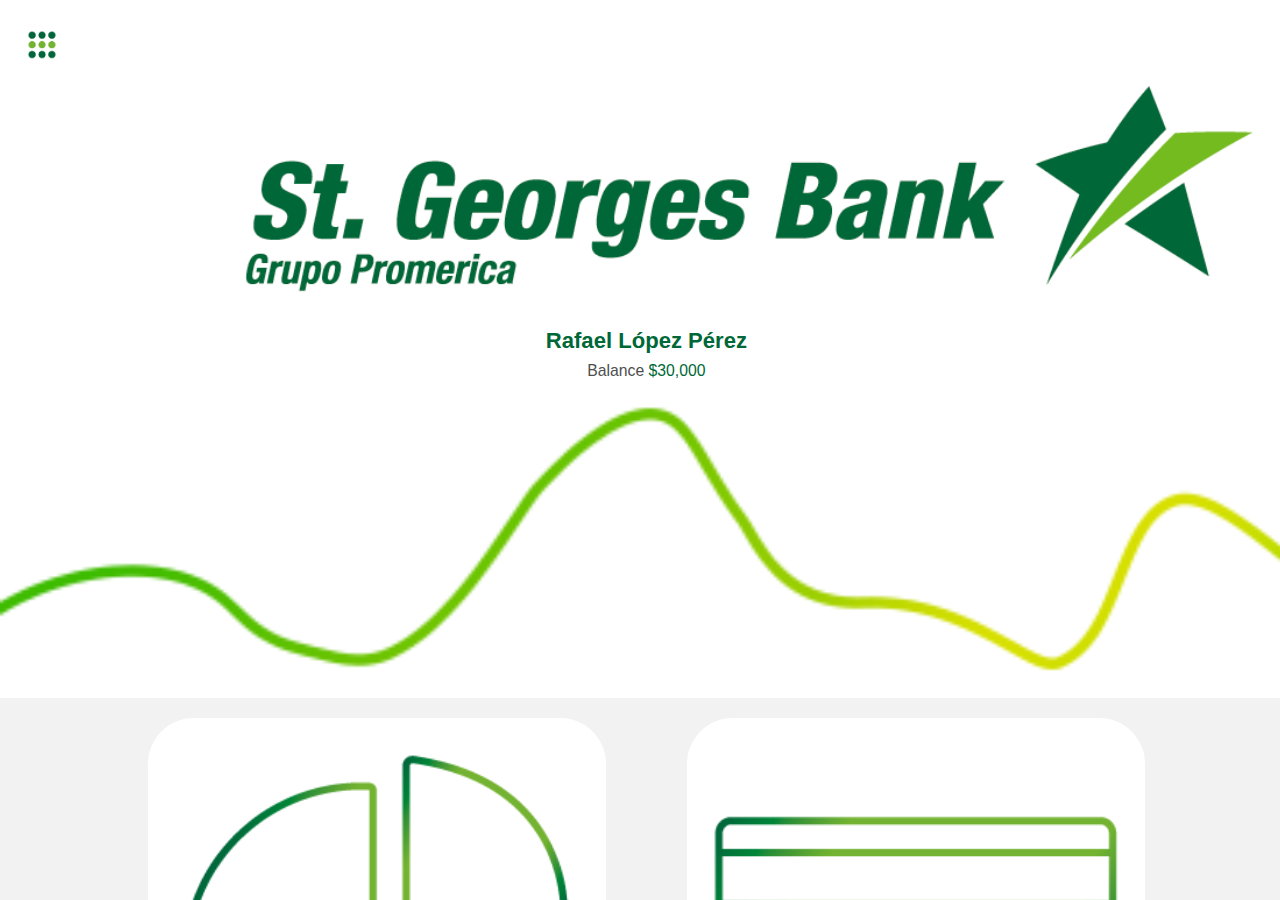
==== APP_BANCARIA_DEV/index.html @ da106758 "......" ====
<!DOCTYPE html>
<html>

<head>
    <title></title>
    <meta charset="utf-8">
    <meta name="viewport" content="initial-scale=1, maximum-scale=1, width=device-width">
    <link href="kendo/styles/kendo.mobile.all.min.css" rel="stylesheet">

    <link href="styles/overrides.css" rel="stylesheet">
    <link href="styles/main.css" rel="stylesheet">
    <link href="styles/w3.css" rel="stylesheet">
    <link href="bower_components/fontawesome/css/font-awesome.min.css" rel="stylesheet">
    <link href="bower_components/bootstrap/dist/css/bootstrap.min.css" rel="stylesheet">
    <link href="bower_components/animate.css/animate.min.css" rel="stylesheet">
    <link href="styles/style_app.css" rel="stylesheet">

    <script src="cordova.js"></script>
    <script src="kendo/js/jquery.min.js"></script>
    <script src="kendo/js/kendo.mobile.min.js"></script>
    <script src="app.js"></script>
    <script src="common.js"></script>

</head>

<body id="kendoUiMobileApp">
    <script src="components/pagosView/index.js"></script>
    <script src="components/transferenciasView/index.js"></script>
    <script src="components/cuentasView/index.js"></script>
    <script src="components/menuView/index.js"></script>
    <script src="components/loginView/index.js"></script>
    <script src="components/otraview/index.js"></script>
    <script src="components/home/index.js"></script>
    <div data-role="layout" data-id="main">
        <header data-role="header">
            <div data-role="navbar">
                <span data-role="view-title"></span>
                <a data-role="button" href="#appDrawer" data-rel="drawer" data-align="left" data-icon="drawer-button"></a>
            </div>
        </header>
    </div>

    <div data-role="layout" data-id="main-nonav">
        <header data-role="header">
            <div data-role="navbar">
                <span data-role="view-title"></span>
            </div>
        </header>
    </div>

    <div id="appDrawer" data-role="drawer" data-title="">

        <ul id="navigation-container" data-role="listview">
            <div class="col-xs-12 menuH">
                <li>
                    <a href="components/home/view.html"><img src="images/icons/icono_sucursales.png"><span class="navigation-link-text"><h1>Sucursales</h1></span></a>
                </li>
                <li>
                    <a href="components/otraview/view.html"><img src="images/icons/icono_servicios.png"><span class="navigation-link-text"><h1>Servicios</h1></span></a>
                </li>
                <li>
                    <a href="components/otraview/view.html"><img src="images/icons/icono_promociones.png"><span class="navigation-link-text"><h1>Promociones</h1></span></a>
                </li>
            </div>

            <div class="col-xs-12 menuH">
                <li>
                    <a href="components/home/view.html"><img src="images/icons/icono_config.png"><span class="navigation-link-text"><h1>Configuración</h1></span></a>
                </li>
                <li>
                    <a href="components/otraview/view.html"><img src="images/icons/icono_ayuda.png"><span class="navigation-link-text"><h1>Ayuda</h1></span></a>
                </li>
                <li>
                    <a href="components/otraview/view.html"><img src="images/icons/icono_contacto.png"><span class="navigation-link-text"><h1>Contacto</h1></span></a>
                </li>
                <li>
                    <a href="components/otraview/view.html"><img src="images/icons/icono_telefono.png"><span class="navigation-link-text"><h1>No.de Emergencias</h1></span></a>
                </li>
            </div>

            <div class="col-xs-12 menuH">
                <li>
                    <a href="components/home/view.html"><img src="images/icons/icono_legal.png"><span class="navigation-link-text"><h1>Aviso Legal</h1></span></a>
                </li>
                <li>
                    <a href="components/otraview/view.html"><img src="images/icons/icono_privacidad.png"><span class="navigation-link-text"><h1>Aviso de Privacidad</h1></span></a>
                </li>
            </div>

            <div class="col-xs-12 menuH">
                <li>
                    <a href="components/otraview/view.html"><img src="images/icons/icono_logout.png"><span class="navigation-link-text"><h1>Cerrar sesión</h1></span></a>
                </li>
            </div>
        </ul>
    </div>
    <div id="notify" class="notify-pop-up">
        <span class="notify-pop-up__content"></span>
    </div>
    <!--  start index html save -->
    <!--  end index html save -->

    <!-- START_CUSTOM_CODE_kendoUiMobileApp -->
    <!-- Add custom code here. For more information about custom code, see http://docs.telerik.com/platform/screenbuilder/troubleshooting/how-to-keep-custom-code-changes -->

    <!-- END_CUSTOM_CODE_kendoUiMobileApp -->
</body>

</html>
---- APP_BANCARIA_DEV/kendo/styles/kendo.mobile.all.min.css ----
/*
* Kendo UI Core v2015.3.1023 (http://www.telerik.com/kendo-ui)
* Copyright 2015 Telerik AD. All rights reserved.
*
* The use of Kendo UI mobile widgets in Telerik AppBuilder is governed by the Telerik End User License Agreement for Telerik AppBuilder at
* http://www.telerik.com/license-agreement/appbuilder
*/
@-ms-viewport{width:device-width;user-zoom:fixed;max-zoom:1;min-zoom:1}@media(orientation:landscape){.km-tablet .km-on-ios.km-horizontal.km-web:not(.km-ios-chrome){position:fixed;bottom:0}}.km-root{font-size:.92em}.km-root.km-retina input,.km-root.km-retina select,.km-root.km-retina textarea{font-size:1em}.km-root a{color:inherit}.km-tablet{font-size:1em}.km-root *:focus{outline-width:0}.km-root,.km-pane,.km-pane-wrapper{width:100%;height:100%;-ms-touch-action:none;-ms-content-zooming:none;-ms-user-select:none;-webkit-user-select:none;-webkit-text-size-adjust:none;-ms-text-size-adjust:none;text-size-adjust:none;overflow-x:hidden}.km-pane-wrapper{position:absolute}.km-pane,.km-shim{font-family:sans-serif}.km-pane{overflow-x:hidden;position:relative}.km-vertical .km-collapsible-pane{position:absolute;z-index:2!important;-webkit-transition:-webkit-transform 350ms ease-out;transition:transform 350ms ease-out;-webkit-transform:translatex(-100%);-ms-transform:translatex(-100%);transform:translatex(-100%)}.km-vertical .km-expanded-splitview .km-collapsible-pane{-webkit-transform:translatex(0);-ms-transform:translatex(0);transform:translatex(0)}.km-expanded-pane-shim{position:absolute;left:0;top:0;width:100%;height:100%;display:none}.km-expanded-splitview .km-expanded-pane-shim{display:block;z-index:1}.km-root>*{margin:0;padding:0}.km-root *{-webkit-touch-callout:none;-webkit-tap-highlight-color:rgba(0,0,0,0)}.km-content{display:block}.km-view,.km-split-content{top:0;left:0;position:absolute;display:-webkit-box;display:-webkit-flex;display:-ms-flexbox;display:flex;height:100%;width:100%;-webkit-box-orient:vertical;-webkit-box-direction:normal;-webkit-flex-direction:column;-ms-flex-direction:column;flex-direction:column;-webkit-box-align:stretch;-webkit-align-items:stretch;-ms-flex-align:stretch;align-items:stretch;-webkit-align-content:stretch;-ms-flex-line-pack:stretch;align-content:stretch;vertical-align:top}.k-ff .km-view,.k-ff .km-pane{overflow:hidden}.k-ff18 .km-view,.k-ff18 .km-pane,.k-ff19 .km-view,.k-ff19 .km-pane,.k-ff20 .km-view,.k-ff20 .km-pane,.k-ff21 .km-view,.k-ff21 .km-pane{position:relative}.k-ff .km-view{display:-webkit-inline-box;display:-webkit-inline-flex;display:-ms-inline-flexbox;display:inline-flex}.km-content{min-height:1px;-webkit-box-flex:1;-webkit-flex:1;-ms-flex:1;flex:1;flex-align:stretch;width:auto;overflow:hidden;position:relative}.km-content p,.km-content h1,.km-content h2,.km-content h3,.km-content h4,.km-content h5,.km-content h6{margin-left:1rem;margin-right:1rem}.km-header,.km-footer{display:block;display:-moz-box;-webkit-box-orient:vertical;-webkit-box-direction:normal;-webkit-flex-direction:column;-ms-flex-direction:column;flex-direction:column;width:100%}.km-header{padding:0}.km-footer{background:#1a1a1a}[data-role="layout"]{display:none}[data-role="view"],[data-role="drawer"],kendo-mobile-view,kendo-mobile-split-view,kendo-mobile-drawer{visibility:hidden}.km-view{visibility:visible}.km-header,.km-footer{position:relative;z-index:1}@media all and (-webkit-min-device-pixel-ratio:10000),not all and (-webkit-min-device-pixel-ratio:0){.km-view{display:table}.km-header,.km-footer,.km-content{display:table-row}.km-header,.km-footer{height:1px}}.km-root .k-toolbar,.km-navbar,.km-button,.km-buttongroup,.km-tabstrip,.km-blackberry li.km-actionsheet-cancel>a{-webkit-appearance:none;-moz-appearance:none;appearance:none;-webkit-background-origin:border-box;background-origin:border-box;position:relative;display:inline-block;padding:.4em .7em;margin:.1rem;overflow:visible;text-decoration:none}.km-tabstrip,.km-root .k-toolbar,.km-navbar{display:block;padding:.8em;margin:0;width:100%;border-width:0;-webkit-box-sizing:border-box;box-sizing:border-box}.km-native-scroller{overflow:auto;-webkit-overflow-scrolling:touch;-ms-touch-action:pan-x pan-y;-ms-overflow-style:-ms-autohiding-scrollbar;-ms-scroll-snap-type:proximity}.km-default-content{padding:1em}.km-shim{left:0;bottom:0;position:fixed;width:100%;height:100%!important;background:rgba(0,0,0,0.6);z-index:10001;-webkit-box-sizing:border-box;box-sizing:border-box}.km-root .km-shim{position:absolute}.km-shim:before{content:"\a0";height:100%;width:0;display:inline-block;vertical-align:middle}.km-shim .k-animation-container{-webkit-box-shadow:none;box-shadow:none;border:0;width:auto}.km-loader{top:50%;left:50%;width:180px;height:130px;z-index:100000;padding:30px 30px;position:absolute;margin-top:-70px;margin-left:-90px;-webkit-box-sizing:border-box;box-sizing:border-box;background-color:rgba(0,0,0,0.5)}.km-loader h1{font-size:1rem;color:white;text-align:center;vertical-align:middle}.km-loader .km-loading,.km-load-more .km-icon,.km-scroller-refresh .km-icon{-webkit-animation:km-spin 1s infinite linear;animation:km-spin 1s infinite linear;display:block;margin:0 auto;width:35px;height:35px;font-size:35px}.km-loader .km-loading:after,.km-load-more .km-icon:after{color:#ccc}.km-loading-left,.km-loading-right{display:none}@-webkit-keyframes km-spin{from{-webkit-transform:rotate(0deg)}to{-webkit-transform:rotate(360deg)}}@-webkit-keyframes km-ios-spin{from{-webkit-transform:rotate(0deg)}to{-webkit-transform:rotate(360deg)}}@-webkit-keyframes km-ios-spin1{from{-webkit-transform:rotate(-135deg)}to{-webkit-transform:rotate(225deg)}}@keyframes km-ios-spin{from{-webkit-transform:rotate(0deg);transform:rotate(0deg)}to{-webkit-transform:rotate(360deg);transform:rotate(360deg)}}@keyframes km-ios-spin1{from{-webkit-transform:rotate(-135deg);transform:rotate(-135deg)}to{-webkit-transform:rotate(225deg);transform:rotate(225deg)}}.km-stretched-view{display:-webkit-box;display:-webkit-flex;display:-ms-flexbox;display:flex}.km-stretched-view>*{width:100%}.km-stretched-view>.km-pane-wrapper{position:static}.km-stretched-view>.km-pane-wrapper>.km-pane{position:static}.km-overlay{position:absolute;top:0;left:0;width:100%;height:100%;background:transparent;z-index:100000}.km-root.km-native-scrolling,.km-root.km-native-scrolling .km-view,.km-root.km-native-scrolling .km-splitview .km-pane{min-height:100%;height:auto;-webkit-transform:none;overflow-x:visible}.km-native-scrolling,.km-native-scrolling .km-pane,.km-native-scrolling .km-view{-ms-touch-action:auto}.km-native-scrolling .km-pane,.km-native-scrolling .km-view{display:block}.km-native-scrolling .km-content{-ms-flex:auto}.km-native-scrolling .km-blackberry .km-content{min-height:auto}.km-native-scrolling .km-splitview{position:absolute}.km-native-scrolling .km-header{position:fixed;top:0}.km-native-scrolling .km-android .km-header{top:auto;bottom:0}.km-native-scrolling .km-footer{position:fixed;bottom:0}.km-native-scrolling .km-android .km-footer{top:0;bottom:auto}.km-native-scrolling .km-badge{z-index:auto}.km-native-scrolling .km-splitview .km-header,.km-native-scrolling .km-splitview .km-footer,.km-native-scrolling .km-popup.km-pane .km-header,.km-native-scrolling .km-popup.km-pane .km-footer{position:absolute}.km-native-scrolling .km-modalview .km-header,.km-native-scrolling .km-modalview .km-footer{position:relative}.km-native-scrolling .km-content{width:100%}.km-native-scrolling .km-shim,.km-native-scrolling .km-popup-overlay{position:fixed;top:0;bottom:0;height:auto!important}.km-native-scrolling .km-drawer{position:fixed;top:0;height:100%!important;overflow:auto!important;-webkit-overflow-scrolling:touch}.km-native-scrolling>.km-pane>.km-loader{position:fixed}.km-native-scrolling .km-header,.km-native-scrolling .km-footer{z-index:2}.km-state-disabled{opacity:.5}.km-badge,.km-detail{text-decoration:none;display:inline-block;vertical-align:middle;overflow:hidden;text-align:center;position:absolute;z-index:1;height:2em;font-size:.6rem;text-shadow:none}.km-badge{top:-1em;right:-1em;line-height:2em;margin-left:.5em;min-width:.9em;padding:0 .55em;-webkit-background-clip:padding-box;background-clip:padding-box}.km-tabstrip .km-badge{top:-0.2em;right:auto;margin-left:-1em}.km-detail{position:absolute;float:right;right:.8rem;top:50%;margin-top:-0.7rem;width:1.3rem;height:1.3rem;font-size:1rem;-webkit-box-sizing:border-box;box-sizing:border-box}.km-widget .km-detaildisclose{font-size:.8em}.k-ff .km-detail{width:1rem;height:1rem}.km-detail .km-text{display:none}.km-widget .km-rowinsert:after,.km-widget .km-rowdelete:after,.km-widget .km-contactadd:after,.km-widget .km-detaildisclose:after,.km-widget .km-rowinsert:before,.km-widget .km-rowdelete:before,.km-widget .km-contactadd:before,.km-widget .km-detaildisclose:before,.km-detail .km-icon{left:.15em;top:.15em;line-height:1em;font-size:1em;position:absolute}.km-widget .km-detaildisclose:after{left:.1em;top:.25em;text-align:center;font-weight:bold}.km-button{cursor:pointer;outline:0;text-align:center}button.km-button{display:inline-block;font:inherit}.km-button:hover{text-decoration:none}.km-button::-moz-focus-inner{padding:0;border:0}.km-ios .km-state-disabled .km-button,.km-android .km-state-disabled .km-button,.km-blackberry .km-state-disabled .km-button,.km-meego .km-state-disabled .km-button{color:#aaa;text-shadow:none}.km-root .km-pane .k-button:focus,.km-root .km-pane .k-button:active,.km-root .km-pane .k-button:focus:active{-webkit-box-shadow:none;box-shadow:none}.km-buttongroup{padding:.4rem .7rem;-webkit-margin-collapse:separate;margin-collapse:separate;margin:.5em auto}.km-widget.km-buttongroup{padding:0;border-color:transparent;background:0;white-space:nowrap;display:table}.km-buttongroup>.km-button{display:table-cell}.km-widget.km-buttongroup .km-button{margin:0;border-width:1px 0 1px 1px;padding:.48em .9em .44em}.km-tablet .km-buttongroup .km-button{padding:.4em .8em .34em}.km-widget.km-navbar .km-buttongroup{font-size:.95rem;line-height:1em;margin:0 0 .2em;display:inline-block;height:1.5em;top:-2px}.k-toolbar .km-buttongroup{margin:0;display:inline-block}.km-tablet .km-navbar .km-buttongroup{top:-1px}.km-widget.km-navbar .km-buttongroup>.km-button{font-size:1em;min-width:4rem;text-align:center}.km-tablet .km-navbar .km-buttongroup>.km-button{min-width:6rem}.km-view .km-buttongroup .km-button:last-child{border-right-width:1px}.km-ios .km-buttongroup .km-button{font-size:1.2em;font-weight:bold}.km-collapsible{margin:1em 0}.km-collapsible.km-collapsibleinset{margin:1em}.km-collapsible+.km-collapsible{margin-top:-1em}.km-collapsible-header{position:relative;border-style:solid;border-width:1px 0;padding:.4em 20px}.km-collapsibleinset>.km-collapsible-header{border-width:1px}.km-collapsible+.km-collapsible>.km-collapsible-header{border-top-width:0}.km-collapsibleinset.km-collapsed>.km-collapsible-header{border-radius:.5em}.km-collapsibleinset.km-expanded>.km-collapsible-header{border-radius:.5em .5em 0 0}.km-collapsible-header .km-icon{display:inline-block;font-size:.8em;margin-right:.3em}.km-collapsible-header>h1,.km-collapsible-header>h2,.km-collapsible-header>h3,.km-collapsible-header>h4,.km-collapsible-header>h5,.km-collapsible-header>h6{margin:0}.km-collapsible-content{border-style:solid;border-width:1px 0;border-top:0;padding:.4em;overflow:hidden}.km-collapsible-header .km-arrow-s,.km-collapsible-header .km-arrow-n{position:absolute;top:.4em}.km-icon-left .km-arrow-s,.km-icon-left .km-arrow-n{left:.2em}.km-icon-right .km-arrow-s,.km-icon-right .km-arrow-n{left:auto;right:.2em}.km-icon-top .km-arrow-s,.km-icon-top .km-arrow-n{position:static;display:block;margin:0 auto;width:1em}.km-collapsibleinset>.km-collapsible-content{border-radius:0 0 .5em .5em;border-width:1px}.km-collapsed>.km-collapsible-content.km-animated{-webkit-transform:translateY(-0.8em);-ms-transform:translateY(-0.8em);transform:translateY(-0.8em);border-color:transparent;border-bottom:0;visibility:hidden}.km-animated{-webkit-transition:all .2s ease-in-out;transition:all .2s ease-in-out}.km-hide-title{display:none}.km-show-title:after{display:block;content:"\a0";height:0}.km-fill-title:after{height:auto}.km-footer .km-show-title:after{display:inline-block}.km-view-title,.km-dialog-title{position:relative;visibility:visible;text-align:center;font-size:1.4em;line-height:2.3em;margin-left:auto;margin-right:auto}.km-horizontal .km-view-title{line-height:2em}.km-root .k-toolbar,.km-navbar{padding:0;-webkit-box-flex:1;-webkit-flex:1;-ms-flex:1;flex:1;position:relative;overflow:hidden;display:block;border-width:0 0 1px 0;background-color:#fff}.k-ff.km-root .k-toolbar,.k-ff .km-navbar{overflow:visible}.km-navbar .km-button{margin-top:.5rem;margin-bottom:.5rem}.km-navbar .km-no-title{padding-top:.7rem;padding-bottom:.7rem}.km-horizontal .km-navbar .km-button{margin-top:.3rem;margin-bottom:.3rem}.km-horizontal .km-navbar .km-no-title{padding-top:.5rem;padding-bottom:.5rem}.km-tablet.km-root .km-no-title{padding-top:.55rem;padding-bottom:.55rem}.km-tablet .km-navbar .km-button{margin-top:.45rem;margin-bottom:.45rem}.km-root .km-pane .km-navbar .km-no-title{visibility:visible;line-height:0}.km-on-ios.km-black-translucent-status-bar.km-app .km-header .km-navbar{padding-top:1.4em;-webkit-background-clip:border-box;background-clip:border-box}.km-on-ios.km-ios5.km-cordova .km-header .km-navbar,.km-on-ios.km-ios6.km-cordova .km-header .km-navbar{padding-top:0}.km-leftitem,.km-rightitem{z-index:1;position:absolute;right:.5em}.km-popup .km-rightitem{right:0}.km-leftitem{left:.5em;right:auto}.km-popup .km-leftitem{left:0}.km-leftitem,.km-rightitem{height:100%}.km-on-ios.km-black-translucent-status-bar.km-app .km-leftitem,.km-on-ios.km-black-translucent-status-bar.km-app .km-rightitem{height:auto}.km-leftitem>*,.km-rightitem>*{display:inline-block;vertical-align:middle}.km-leftitem:before,.km-rightitem:before{content:"\a0";display:inline-block;height:100%;width:0;vertical-align:middle}.km-root .k-toolbar{position:relative;display:block;vertical-align:middle;text-align:right;line-height:2.2em;border-style:solid;-webkit-box-shadow:none;box-shadow:none;padding:.55em 3.4em .55em .5em}.km-root .km-widget.k-toolbar{-webkit-box-sizing:border-box;box-sizing:border-box}.km-root .k-toolbar span.km-icon{vertical-align:middle}.km-root .k-toolbar .k-button-icon{padding-left:.4em;padding-right:.4em}.km-root .k-toolbar .k-button-icon .km-icon{margin-left:0;margin-right:0}.km-root .k-toolbar-resizable{overflow:hidden;white-space:nowrap}.km-root .k-toolbar>*{display:inline-block;vertical-align:middle;text-align:left;line-height:inherit}.km-root .k-toolbar .km-button{line-height:inherit}.km-root div.k-toolbar>.k-align-left{float:left;line-height:inherit}.km-root div.k-toolbar>.k-align-right{float:none}.km-root .k-toolbar>.km-button,.km-root .k-toolbar .km-buttongroup,.km-root .k-toolbar .k-split-button,.km-root .k-toolbar .k-widget,.km-root .k-toolbar .km-widget,.km-root .k-toolbar .k-textbox,.km-root .k-toolbar label,.km-root .k-toolbar .k-separator{margin:0 .4em}.km-root .k-toolbar .k-button-icontext .km-icon{margin-left:-0.15em}.km-root .k-toolbar .k-split-button{padding-left:0}.km-root .k-toolbar .k-split-button .km-button,.km-root .k-toolbar .km-buttongroup .km-group-start{margin:0}.km-root .k-toolbar .k-split-button>.km-button{padding-left:1em;padding-right:.6em}.km-root .k-toolbar .k-split-button .k-split-button-arrow{margin:0 0 0 -1px;padding-left:.2em;padding-right:.2em}.km-root .km-pane .k-toolbar .k-overflow-anchor{border-width:0;width:1.5em;height:100%;margin:0;font-size:2.2em;border-radius:0;position:absolute;top:0;right:0;padding:0}.km-root .k-overflow-anchor span.km-icon{position:absolute;top:50%;left:50%;margin:-0.5em 0 0 -0.5em}.km-root .k-overflow-anchor .km-icon:after,.km-root .k-overflow-anchor .km-icon:before{margin-left:0}.km-root .k-overflow-container .k-item{float:none;border:0}.km-root .k-overflow-container .k-overflow-button,.km-root .k-split-container .km-button{text-align:left;display:block;white-space:nowrap;margin:0 0 1px}.km-root .k-overflow-container li:last-child .k-overflow-button,.km-root .k-split-container li:last-child .km-button{margin:0}.km-root .k-overflow-container .km-buttongroup{padding:0}.km-root .k-overflow-container .km-buttongroup>li{display:block}.km-root .k-overflow-container .k-overflow-group{border-width:1px 0;border-style:solid;border-radius:0;padding:1px 0 0;margin:0 0 1px}.km-root .k-overflow-container .km-state-disabled{opacity:1}.km-root .k-overflow-container .k-overflow-hidden{display:none}.km-root .k-overflow-container .k-toolbar-first-visible,.km-root .k-overflow-container .k-overflow-group+.k-overflow-group{border-top:0;margin-top:0;padding-top:0}.km-root .k-overflow-container .k-toolbar-last-visible{border-bottom:0;margin-bottom:0}.km-root .k-overflow-wrapper .km-actionsheet-wrapper .km-actionsheet{overflow:hidden;overflow-y:auto}.km-tabstrip{padding:.4rem .7rem}.km-horizontal .km-tabstrip{padding:.2rem .7rem}.km-tabstrip{flex-align:start;-webkit-box-orient:horizontal;-webkit-box-direction:normal;-webkit-flex-direction:row;-ms-flex-direction:row;flex-direction:row;-moz-box-pack:start;padding:0;text-align:center;word-spacing:-1em}.km-tabstrip .km-button{word-spacing:normal;-webkit-box-shadow:none;box-shadow:none;vertical-align:bottom}@media screen and (-webkit-min-device-pixel-ratio:0){.km-tabstrip{word-spacing:normal;width:100%}}.km-tabstrip .km-button{font-family:Arial,Helvetica,sans-serif;color:#a8a8a8;padding:.4em .8em;border-width:0;border-color:transparent;background:0;margin:0;text-align:center}.km-tabstrip .km-button:first-child{border-left:0}.km-tabstrip .km-button:last-child{border-right:0}.km-switch input[type=checkbox]{display:none}.km-switch,.km-checkbox{text-align:left;font-size:1rem;display:inline-block;width:6.4rem;height:2rem;line-height:2rem;position:relative;overflow:hidden}.km-switch-wrapper,.km-slider-wrapper{display:block;height:100%;width:100%;overflow:hidden}.km-switch-background,.km-slider-background{display:block;margin:0 1px 1px -5em;height:100%;width:200%}.km-switch-container{top:0;left:0;position:absolute;display:block;height:100%;width:100%;overflow:hidden;background:transparent;-webkit-box-sizing:border-box;box-sizing:border-box}.km-checkbox{width:1.8rem;height:1.8rem}.km-checkbox-checked:after{content:"\a0";display:block;width:100%;height:100%}.km-switch-handle{top:0;left:0;width:2.72em;height:100%;display:inline-block;margin:-1px 0 0 -1px;background-color:#000}.km-switch-label-on,.km-switch-label-off{display:block;width:130%;font-size:1em;line-height:2em;text-align:center;position:absolute;text-transform:uppercase}.km-switch-label-off{left:104%}.km-switch-label-on{left:-134%;text-shadow:0 -1px 0 rgba(0,0,0,0.3)}.km-list .km-switch{position:absolute;top:50%;right:.8rem;margin-top:-1rem}.km-listview-link:after{width:.5rem;height:.5rem;content:"\a0";display:inline-block;vertical-align:middle;margin-left:-0.2rem;border-style:solid;border-width:.24rem .24rem 0 0;-webkit-transform:rotate(45deg);-ms-transform:rotate(45deg);transform:rotate(45deg)}.km-listview-wrapper>ul:not(.km-listview){margin:0 auto}.km-list,.km-listview{padding:0;margin:0;list-style-type:none}.km-listinset,.km-listgroupinset{margin:1em}.k-ff .km-listinset:after,.k-ff .km-listgroupinset:after{display:block;height:0;content:"\a0"}.km-listinset,.km-listgroupinset .km-list{overflow:hidden}.km-listview .km-switch{margin-top:-0.95rem;position:absolute;right:.8rem;top:50%}.km-listview .km-list{text-indent:0}.km-list>li,.km-widget .km-listview-link,.km-widget .km-listview-label{margin:0;display:block;position:relative;list-style-type:none;vertical-align:middle;-webkit-box-sizing:border-box;box-sizing:border-box;padding:.5em .7em}.km-list>li{line-height:1.6em;overflow:hidden}.km-virtual-list{position:relative;width:100%;-webkit-transform:translateZ(0)}.km-virtual-list>li{width:100%;position:absolute;top:0;-webkit-transform:translateZ(0)}.km-widget.km-list .km-load-more,.km-widget .km-list .km-load-more{border-bottom:0}.km-list>li>*{line-height:normal}.km-group-title{display:block;font-weight:bold;padding:.2em 0;text-indent:.8em}.km-listgroupinset .km-group-title{margin-top:.65em;line-height:2em}.km-list:not(.km-virtual-list)>li:first-child{border-top-width:0}.km-list:not(.km-virtual-list)>li:last-child{border-bottom-width:0}.km-widget .km-listview-link,.km-widget .km-listview-label{line-height:inherit;text-decoration:none;margin:-0.5em -0.7em}.km-listview-link:after,.km-listview-label:after{border-color:#777;content:"\a0";display:block;position:absolute;right:1rem;top:50%;margin-top:-0.32rem}.km-filter-form{width:100%;padding:.5em 0;border:1px solid transparent;border-width:1px 0;-webkit-transform:translatez(0);-ms-transform:translatez(0);transform:translatez(0)}.km-filter-wrap{position:relative;margin:0 .7em;padding:.2em .4em;border:1px solid transparent}.km-widget .km-filter-wrap:before{display:inline-block;vertical-align:middle;content:"\e0e9";font-size:1.6em;width:1em;height:1em;margin-right:-1em;color:inherit}.km-tablet .km-filter-wrap{max-width:24em;margin:0 auto}.km-filter-wrap>input[type="search"]::-webkit-search-cancel-button{display:none}.km-filter-wrap input{width:100%;-webkit-box-sizing:border-box;box-sizing:border-box;border:0;background:transparent;-moz-appearance:none;-webkit-appearance:none;vertical-align:middle;padding:0 1.4em}.km-filter-reset{display:inline-block;margin-left:-1.6em;vertical-align:middle;text-align:center;z-index:1;text-decoration:none;height:100%}.km-filter-reset .km-clear{font-size:1.6em;width:1em;height:1em;display:block}.km-filter-reset>.km-text{position:absolute;top:-3333px;left:-3333px}.km-load-more{display:block;padding:.3em 0 1.2em;height:3.2em;text-align:center}.km-scroller-pull{width:100%;display:block;position:absolute;line-height:3em;font-size:1.4em;text-align:center;-webkit-transform:translate3d(0,-3em,0);transform:translate3d(0,-3em,0)}.km-scroller-pull .km-template{display:inline-block;min-width:200px;text-align:left}.km-load-more .km-icon,.km-widget .km-scroller-pull .km-icon{display:inline-block;height:2rem;margin-right:1rem;vertical-align:middle;width:2rem;font-size:2rem;-webkit-transform:rotate(0deg);-ms-transform:rotate(0deg);transform:rotate(0deg);-webkit-transition:-webkit-transform 300ms linear;transition:transform 300ms linear}.km-widget .km-scroller-release .km-icon{-webkit-transform:rotate(180deg);-ms-transform:rotate(180deg);transform:rotate(180deg)}.km-widget .km-scroller-refresh .km-icon{-webkit-transition:none;transition:none}.km-touch-scrollbar{position:absolute;visibility:hidden;z-index:200000;height:.4em;width:.4em;background-color:#333;opacity:0;-webkit-transform-origin:0 0;-ms-transform-origin:0 0;transform-origin:0 0;-webkit-transition:opacity .3s linear;transition:opacity .3s linear}.km-vertical-scrollbar{height:100%;right:2px;top:0}.km-horizontal-scrollbar{width:100%;left:0;bottom:2px}.km-scrollview,.km-scroll-container{-webkit-user-select:none;-ms-user-select:none;user-select:none;-moz-user-select:-moz-none;-webkit-margin-collapse:separate;margin-collapse:separate}.km-scroll-wrapper{position:relative}.km-scroll-header{position:absolute;z-index:1001;width:100%;top:0;left:0}.km-scrollview{white-space:nowrap;overflow:hidden;position:relative;width:100%}.km-scrollview>div>*{-webkit-transform:translatez(0)}.km-scrollview>div>[data-role=page]{vertical-align:top;display:inline-block;min-height:1px}.km-scrollview .km-virtual-page{min-height:1px;position:absolute;top:0;left:0;display:inline-block}.k-ff18 .km-scrollview>div,.k-ff19 .km-scrollview>div,.k-ff20 .km-scrollview>div,.k-ff21 .km-scrollview>div{width:0}.km-pages{text-align:center;margin:0;padding:.6em 0 0;height:1.5em}.km-pages li{display:inline-block;width:.5em;height:.55em;margin:0 .3em}.km-root .km-popup .k-item,.km-widget.km-actionsheet>li{list-style-type:none;padding:inherit 1em;border-bottom:1px solid #555;-webkit-box-sizing:border-box;box-sizing:border-box}.km-widget.km-actionsheet>li{line-height:2em;border-bottom:0}.km-widget.km-actionsheet>li>a{line-height:1.5em;text-align:left;background:transparent}.km-root .km-popup .k-list,.km-widget.km-actionsheet{padding:0;margin:0}.km-root .km-popup .k-item:last-child,.km-widget.km-actionsheet>li:last-child{border:0}.km-widget.km-actionsheet-wrapper{width:100%;-webkit-box-shadow:none;box-shadow:none;border:0}.km-actionsheet-root.km-shim .k-animation-container{width:100%!important;height:100%!important}.km-tablet .km-pane div.km-actionsheet-phone{background:transparent}.km-tablet .km-actionsheet-phone li.km-actionsheet-title,.km-tablet div.km-actionsheet-phone li.km-actionsheet-cancel{display:block}.km-popover-root .km-popup-wrapper{position:relative!important}.km-popup-wrapper,.km-modalview-wrapper{z-index:10001;position:relative;background:0;border:0;-webkit-box-shadow:none;box-shadow:none}.km-popup-overlay{position:absolute;top:0;left:0;width:100%;height:100%;z-index:10002}.km-popup-arrow,.km-popup-arrow:after,.km-popup-arrow:before{position:absolute;width:15px;height:15px;top:0;left:0;z-index:2}.km-left .km-popup-arrow,.km-right .km-popup-arrow{margin-top:-8px}.km-up .km-popup-arrow,.km-down .km-popup-arrow{margin-left:-8px}.km-popup-arrow:after,.km-popup-arrow:before{display:block;content:"\a0";width:0;height:0}.km-up .km-popup-arrow{top:auto;bottom:0}.km-left .km-popup-arrow{left:auto;right:0}.km-popup.km-pane{-webkit-box-sizing:border-box;box-sizing:border-box;width:100%;height:100%;min-height:100px;background:transparent}.km-popover-root .km-view{position:relative}.km-popover-root .km-content{-ms-flex:auto}div.km-splitview>.km-content,kendo-mobile-split-view.km-splitview>.km-content{-webkit-box-orient:horizontal;-webkit-box-direction:normal;-webkit-flex-direction:row;-ms-flex-direction:row;flex-direction:row}div.km-split-vertical>.km-content,kendo-mobile-split-view.km-split-vertical>.km-content{-webkit-box-orient:vertical;-webkit-box-direction:normal;-webkit-flex-direction:column;-ms-flex-direction:column;flex-direction:column}div.km-split-content>.km-pane{-webkit-box-flex:2;-webkit-flex:2;-ms-flex:2;flex:2;width:auto;height:auto}div.km-split-content>.km-pane:first-child{-webkit-box-flex:1;-webkit-flex:1;-ms-flex:1;flex:1}div.km-split-horizontal>.km-content>.km-pane{top:0;bottom:0}.km-split-vertical>.km-content>.km-pane>.km-view{display:-webkit-box}.km-modalview-root{text-align:center}.km-modalview-root>.k-animation-container{text-align:left;position:relative!important;top:auto!important;left:auto!important;display:inline-block!important;vertical-align:middle}.km-modalview,.km-modalview-wrapper:before{overflow:hidden;position:relative;display:-webkit-inline-box;display:-webkit-inline-flex;display:-ms-inline-flexbox;display:inline-flex;width:100%;height:100%;vertical-align:middle;max-height:100%}.km-modalview .km-content{box-flex:1}.km-auto-height .km-content{-ms-flex:auto}.km-native-scrolling .km-view.km-modalview{display:-webkit-inline-flex;display:-webkit-inline-box;display:-ms-inline-flexbox;display:inline-flex}.km-modalview-root:before,.km-modalview-wrapper:before{vertical-align:middle;height:100%;margin-left:-1px;content:"\a0";width:0;display:inline-block}.km-drawer,[data-role=drawer]{top:0;left:auto;width:250px}.km-drawer .km-header,.km-drawer .km-footer{z-index:0}.km-left-drawer{left:0}.km-right-drawer{right:0}.km-item label:before,.km-item label.km-item-checked:after{position:absolute;content:" ";display:block;top:50%;left:.6em;width:36px;height:36px;margin-top:-18px}.km-widget .k-slider{line-height:.6em;position:relative;display:inline-block;vertical-align:middle;text-align:center}.km-widget .k-slider-horizontal{width:50%;height:.6em;line-height:.6em}.km-list .k-slider{position:absolute;right:0;margin-top:-0.5em;top:50%}.km-root .k-slider-track{left:1em!important;right:1em;height:100%;display:block;position:absolute;border:.5em solid transparent;border-width:.5em 0}.km-widget .k-slider-horizontal .k-slider-track{width:auto!important}.km-widget .k-slider .k-slider-track{-webkit-background-clip:padding-box;background-clip:padding-box}.km-widget .k-slider-track,.km-widget .k-slider-selection{margin-top:0;border-radius:5px;-webkit-box-shadow:inset 0 0 1px rgba(0,0,0,0.3);box-shadow:inset 0 0 1px rgba(0,0,0,0.3)}.km-widget .k-slider-horizontal .k-slider-selection{top:0;height:100%}.km-widget .k-slider-items{margin:0}.km-widget .k-slider .k-draghandle{text-indent:-3333px;left:0;width:1.2em;height:1.2em;display:block;position:absolute}.km-widget .k-slider-tooltip{display:none}.km-dialog{position:absolute;min-width:19em;max-width:25em;overflow:hidden}.km-dialog-title{position:static;float:none;height:2.6em;margin-top:-2.6em;font-size:1.22em;line-height:3em}.km-dialog:before{content:"\a0";display:block;overflow:visible;width:100%;height:3em;opacity:.2}.km-dialog-content{font-weight:normal;min-height:2em;text-align:center}.km-dialog .km-button{display:block;margin:.4em;font-size:1.3em;text-align:center;padding:.44em;-webkit-user-select:none;-moz-user-select:none;-ms-user-select:none;user-select:none}.km-list input[type=text]:not(.k-input),.km-list input[type=password],.km-list input[type=search],.km-list input[type=number],.km-list input[type=tel],.km-list input[type=url],.km-list input[type=email],.km-list input[type=file],.km-list input[type=month],.km-list input[type=color],.km-list input[type=week],.km-list input[type=date],.km-list input[type=time],.km-list input[type=datetime],.km-list input[type=datetime-local],.km-list select:not([multiple]),.km-list .k-dropdown,.km-list textarea{width:50%;-webkit-box-sizing:border-box;box-sizing:border-box;font-size:1.2em;position:absolute;top:50%;line-height:normal;z-index:1;right:0;margin-top:-1em}.km-widget .k-slider .k-tick,.km-widget .k-slider .k-label,.km-widget .k-slider .k-button{display:none}.km-list textarea{position:relative;width:-webkit-calc(50%+.7em);width:calc(50%+.7em);margin-right:-0.7em}.km-list input,.km-list select,.km-list textarea,.km-list input[type=checkbox],.km-list input[type=radio]{appearance:none;-moz-appearance:none;-webkit-appearance:none}.km-list input[type=checkbox],.km-list input[type=radio]{position:absolute;top:50%;right:.7em;margin-top:-0.5em;background:0}.km-widget input,.km-widget textarea{-webkit-user-select:text;-moz-user-select:text;-ms-user-select:text;user-select:text}.km-widget input[readonly],.km-widget input[type=image],.km-widget select:not([multiple]){-webkit-user-select:none;-moz-user-select:none;-ms-user-select:none;user-select:none}.km-list textarea{top:0}.km-list .k-dropdown{line-height:1.4em}.km-list .k-dropdown,.km-list .k-dropdown .k-input{background-color:transparent}.km-list .k-dropdown-wrap{display:inline-block}.km-list .km-listview-label:after,.km-list input ~ .km-listview-link:after,.km-list textarea ~ .km-listview-link:after,.km-list select ~ .km-listview-link:after,.km-list .k-dropdown ~ .km-listview-link:after{display:none}.km-list .k-dropdown select,.km-list .k-dropdown .k-select{display:none}.km-widget .km-list textarea{position:relative;float:right;margin-top:0;font-family:inherit}.km-listview-label input[type=radio],.km-listview-label input[type=checkbox]{border:0;font-size:inherit;width:1em;height:.9em}.k-fx-end .k-fx-next,.k-fx-end .k-fx-current{-webkit-transition:all 350ms ease-out;transition:all 350ms ease-out}.k-fx{position:relative}.k-fx .k-fx-current{z-index:0}.k-fx .k-fx-next{z-index:1}.k-fx-hidden,.k-fx-hidden *{visibility:hidden!important}.k-fx-reverse .k-fx-current{z-index:1}.k-fx-reverse .k-fx-next{z-index:0}.k-fx-zoom.k-fx-start .k-fx-next{-webkit-transform:scale(0)!important;-ms-transform:scale(0)!important;transform:scale(0)!important}.k-fx-zoom.k-fx-end .k-fx-next{-webkit-transform:scale(1)!important;-ms-transform:scale(1)!important;transform:scale(1)!important}.k-fx-zoom.k-fx-reverse.k-fx-start .k-fx-next,.k-fx-zoom.k-fx-reverse.k-fx-end .k-fx-next{-webkit-transform:scale(1)!important;-ms-transform:scale(1)!important;transform:scale(1)!important}.k-fx-zoom.k-fx-reverse.k-fx-start .k-fx-current{-webkit-transform:scale(1)!important;-ms-transform:scale(1)!important;transform:scale(1)!important}.k-fx-zoom.k-fx-reverse.k-fx-end .k-fx-current{-webkit-transform:scale(0)!important;-ms-transform:scale(0)!important;transform:scale(0)!important}.k-fx-fade.k-fx-start .k-fx-next{will-change:opacity;opacity:0}.k-fx-fade.k-fx-end .k-fx-next{opacity:1}.k-fx-fade.k-fx-reverse.k-fx-start .k-fx-current{will-change:opacity;opacity:1}.k-fx-fade.k-fx-reverse.k-fx-end .k-fx-current{opacity:0}.k-fx-slide.k-fx-end .k-fx-next .km-content,.k-fx-slide.k-fx-end .k-fx-next .km-header,.k-fx-slide.k-fx-end .k-fx-next .km-footer,.k-fx-slide.k-fx-end .k-fx-current .km-content,.k-fx-slide.k-fx-end .k-fx-current .km-header,.k-fx-slide.k-fx-end .k-fx-current .km-footer{-webkit-transition:all 350ms ease-out;transition:all 350ms ease-out}.k-fx-slide.k-fx-start .k-fx-next .km-content{will-change:transform;-webkit-transform:translatex(100%);-ms-transform:translatex(100%);transform:translatex(100%)}.k-fx-slide.k-fx-start .k-fx-next .km-header,.k-fx-slide.k-fx-start .k-fx-next .km-footer{will-change:opacity;opacity:0}.k-fx-slide.k-fx-end .k-fx-current .km-content{-webkit-transform:translatex(-100%);-ms-transform:translatex(-100%);transform:translatex(-100%)}.k-fx-slide.k-fx-end .k-fx-next .km-header,.k-fx-slide.k-fx-end .k-fx-next .km-footer{opacity:1}.k-fx-slide.k-fx-reverse.k-fx-start .k-fx-current .km-content{will-change:transform;-webkit-transform:translatex(0);-ms-transform:translatex(0);transform:translatex(0)}.k-fx-slide.k-fx-reverse.k-fx-end .k-fx-current .km-content{-webkit-transform:translatex(100%);-ms-transform:translatex(100%);transform:translatex(100%)}.k-fx-slide.k-fx-reverse.k-fx-start .k-fx-next .km-content{-webkit-transform:translatex(-100%);-ms-transform:translatex(-100%);transform:translatex(-100%)}.k-fx-slide.k-fx-reverse.k-fx-end .k-fx-next .km-content{-webkit-transform:translatex(0);-ms-transform:translatex(0);transform:translatex(0)}.k-fx-slide.k-fx-reverse.k-fx-start .k-fx-current .km-header,.k-fx-slide.k-fx-reverse.k-fx-start .k-fx-current .km-footer{will-change:opacity;opacity:1}.k-fx-slide.k-fx-reverse.k-fx-start .k-fx-next .km-header,.k-fx-slide.k-fx-reverse.k-fx-start .k-fx-next .km-footer{opacity:1}.k-fx-slide.k-fx-reverse.k-fx-end .k-fx-current .km-header,.k-fx-slide.k-fx-reverse.k-fx-end .k-fx-current .km-footer{opacity:0}.k-fx-slide.k-fx-reverse.k-fx-end .k-fx-next .km-header,.k-fx-slide.k-fx-reverse.k-fx-end .k-fx-next .km-footer{opacity:1}.k-fx-slide.k-fx-right.k-fx-start .k-fx-next .km-content{-webkit-transform:translatex(-100%);-ms-transform:translatex(-100%);transform:translatex(-100%)}.k-fx-slide.k-fx-right.k-fx-end .k-fx-current .km-content{-webkit-transform:translatex(100%);-ms-transform:translatex(100%);transform:translatex(100%)}.k-fx-slide.k-fx-right.k-fx-reverse.k-fx-start .k-fx-current .km-content{-webkit-transform:translatex(0);-ms-transform:translatex(0);transform:translatex(0)}.k-fx-slide.k-fx-right.k-fx-reverse.k-fx-end .k-fx-current .km-content{-webkit-transform:translatex(-100%);-ms-transform:translatex(-100%);transform:translatex(-100%)}.k-fx-slide.k-fx-right.k-fx-reverse.k-fx-start .k-fx-next .km-content{-webkit-transform:translatex(100%);-ms-transform:translatex(100%);transform:translatex(100%)}.k-fx-slide.k-fx-right.k-fx-reverse.k-fx-end .k-fx-next .km-content{-webkit-transform:translatex(0%);-ms-transform:translatex(0%);transform:translatex(0%)}.k-fx-tile.k-fx-start .k-fx-next{will-change:transform;-webkit-transform:translatex(100%);-ms-transform:translatex(100%);transform:translatex(100%)}.k-fx-tile.k-fx-end .k-fx-current{-webkit-transform:translatex(-100%);-ms-transform:translatex(-100%);transform:translatex(-100%)}.k-fx-tile.k-fx-reverse.k-fx-start .k-fx-current{will-change:transform;-webkit-transform:translatex(0);-ms-transform:translatex(0);transform:translatex(0)}.k-fx-tile.k-fx-reverse.k-fx-end .k-fx-current{-webkit-transform:translatex(100%);-ms-transform:translatex(100%);transform:translatex(100%)}.k-fx-tile.k-fx-reverse.k-fx-start .k-fx-next{-webkit-transform:translatex(-100%);-ms-transform:translatex(-100%);transform:translatex(-100%)}.k-fx-tile.k-fx-reverse.k-fx-end .k-fx-next{-webkit-transform:translatex(0);-ms-transform:translatex(0);transform:translatex(0)}.k-fx-tile.k-fx-right.k-fx-start .k-fx-next{-webkit-transform:translatex(-100%);-ms-transform:translatex(-100%);transform:translatex(-100%)}.k-fx-tile.k-fx-right.k-fx-end .k-fx-current{-webkit-transform:translatex(100%);-ms-transform:translatex(100%);transform:translatex(100%)}.k-fx-tile.k-fx-right.k-fx-reverse.k-fx-start .k-fx-current{-webkit-transform:translatex(0);-ms-transform:translatex(0);transform:translatex(0)}.k-fx-tile.k-fx-right.k-fx-reverse.k-fx-end .k-fx-current{-webkit-transform:translatex(-100%);-ms-transform:translatex(-100%);transform:translatex(-100%)}.k-fx-tile.k-fx-right.k-fx-reverse.k-fx-start .k-fx-next{-webkit-transform:translatex(100%);-ms-transform:translatex(100%);transform:translatex(100%)}.k-fx-tile.k-fx-right.k-fx-reverse.k-fx-end .k-fx-next{-webkit-transform:translatex(0%);-ms-transform:translatex(0%);transform:translatex(0%)}.k-fx-tile.k-fx-start .k-fx-next{will-change:transform;-webkit-transform:translatex(100%);-ms-transform:translatex(100%);transform:translatex(100%)}.k-fx-tile.k-fx-end .k-fx-current{-webkit-transform:translatex(-100%);-ms-transform:translatex(-100%);transform:translatex(-100%)}.k-fx-tile.k-fx-reverse.k-fx-start .k-fx-current{will-change:transform;-webkit-transform:translatex(0);-ms-transform:translatex(0);transform:translatex(0)}.k-fx-tile.k-fx-reverse.k-fx-end .k-fx-current{-webkit-transform:translatex(100%);-ms-transform:translatex(100%);transform:translatex(100%)}.k-fx-tile.k-fx-reverse.k-fx-start .k-fx-next{-webkit-transform:translatex(-100%);-ms-transform:translatex(-100%);transform:translatex(-100%)}.k-fx-tile.k-fx-reverse.k-fx-end .k-fx-next{-webkit-transform:translatex(0);-ms-transform:translatex(0);transform:translatex(0)}.k-fx-tile.k-fx-right.k-fx-start .k-fx-next{-webkit-transform:translatex(-100%);-ms-transform:translatex(-100%);transform:translatex(-100%)}.k-fx-tile.k-fx-right.k-fx-end .k-fx-current{-webkit-transform:translatex(100%);-ms-transform:translatex(100%);transform:translatex(100%)}.k-fx-tile.k-fx-right.k-fx-reverse.k-fx-start .k-fx-current{-webkit-transform:translatex(0);-ms-transform:translatex(0);transform:translatex(0)}.k-fx-tile.k-fx-right.k-fx-reverse.k-fx-end .k-fx-current{-webkit-transform:translatex(-100%);-ms-transform:translatex(-100%);transform:translatex(-100%)}.k-fx-tile.k-fx-right.k-fx-reverse.k-fx-start .k-fx-next{-webkit-transform:translatex(100%);-ms-transform:translatex(100%);transform:translatex(100%)}.k-fx-tile.k-fx-right.k-fx-reverse.k-fx-end .k-fx-next{-webkit-transform:translatex(0%);-ms-transform:translatex(0%);transform:translatex(0%)}.k-fx.k-fx-overlay.k-fx-start .k-fx-next,.k-fx.k-fx-overlay.k-fx-left.k-fx-start .k-fx-next{will-change:transform;-webkit-transform:translatex(100%);-ms-transform:translatex(100%);transform:translatex(100%)}.k-fx.k-fx-overlay.k-fx-right.k-fx-start .k-fx-next{-webkit-transform:translatex(-100%);-ms-transform:translatex(-100%);transform:translatex(-100%)}.k-fx.k-fx-overlay.k-fx-up.k-fx-start .k-fx-next{-webkit-transform:translatey(100%);-ms-transform:translatey(100%);transform:translatey(100%)}.k-fx.k-fx-overlay.k-fx-down.k-fx-start .k-fx-next{-webkit-transform:translatey(-100%);-ms-transform:translatey(-100%);transform:translatey(-100%)}.k-fx.k-fx-overlay.k-fx-reverse.k-fx-start .k-fx-next{-webkit-transform:none;-ms-transform:none;transform:none}.k-fx.k-fx-overlay.k-fx-reverse.k-fx-start .k-fx-current{will-change:transform;-webkit-transform:none;-ms-transform:none;transform:none}.k-fx.k-fx-overlay.k-fx-reverse.k-fx-end .k-fx-current,.k-fx.k-fx-overlay.k-fx-reverse.k-fx-left.k-fx-end .k-fx-current{-webkit-transform:translatex(100%);-ms-transform:translatex(100%);transform:translatex(100%)}.k-fx.k-fx-overlay.k-fx-reverse.k-fx-right.k-fx-end .k-fx-current{-webkit-transform:translatex(-100%);-ms-transform:translatex(-100%);transform:translatex(-100%)}.k-fx.k-fx-overlay.k-fx-reverse.k-fx-up.k-fx-end .k-fx-current{-webkit-transform:translatey(100%);-ms-transform:translatey(100%);transform:translatey(100%)}.k-fx.k-fx-overlay.k-fx-reverse.k-fx-down.k-fx-end .k-fx-current{-webkit-transform:translatey(-100%);-ms-transform:translatey(-100%);transform:translatey(-100%)}.km-on-wp .km-view,.km-on-wp .km-header,.km-on-wp .km-footer,.km-on-wp .km-slider,.km-on-wp .km-switch,.km-on-wp .km-filter-reset,.km-on-wp .km-shim .k-animation-container,.km-on-wp .km-scroll-container{-webkit-transform:translateZ(0);transform:translateZ(0)}.km-ios,.km-blackberry,.km-on-ios .km-view,.km-on-ios .km-header,.km-on-ios .km-footer,.km-on-ios .km-slider,.km-on-ios .km-switch,.km-on-ios .km-group-title,.km-on-ios .km-filter-reset,.km-on-ios .km-shim .k-animation-container,.km-on-ios .km-scroll-container,.km-on-blackberry .km-view,.km-on-blackberry .km-content,.km-on-blackberry .km-header,.km-on-blackberry .km-footer,.km-on-blackberry .km-icon,.km-on-blackberry .km-switch,.km-on-blackberry .km-popup .k-item,.km-on-blackberry .km-actionsheet-wrapper,.km-on-android.km-4 .k-slider{-webkit-transform:translatez(0)}.km-on-android.km-4 .km-switch,.km-on-android.km-4 .km-listview-wrapper,.km-on-android.km-4 .km-content,.km-on-android.km-4 .km-switch-handle,.km-android.km-4.km-on-android .km-switch-wrapper,.km-on-android.km-4 .km-scroll-container,.km-on-meego .km-content,.km-on-meego .km-switch,.km-on-meego .km-icon,.km-on-meego .km-header,.km-on-meego .km-footer,.km-on-meego .km-content,.km-on-meego .km-switch-handle,.km-on-meego .km-switch-wrapper{-webkit-transform:translatez(0);-webkit-backface-visibility:hidden}.km-android4.km-ios-chrome .km-listview-wrapper{-webkit-transform:none}.km-native-scrolling .km-header,.km-native-scrolling .km-footer,.km-native-scrolling .km-shim,.km-native-scrolling .km-popup-overlay,.km-native-scrolling .km-drawer,.km-native-scrolling>.km-pane>.km-loader,.km-on-android.km-4 .km-scroller-pull .km-icon{-webkit-backface-visibility:hidden}.km-on-android.km-4 input{-webkit-user-modify:read-write-plaintext-only}.km-wp .km-view .km-absolute,.km-meego .km-view .km-absolute{position:absolute}.km-detail .km-icon,.km-button .km-icon,.km-list .km-icon,.km-ios .km-button .km-icon{width:1em;height:1em;font-size:1em;margin-left:-0.3em;margin-right:.3em;vertical-align:baseline;display:inline-block;-webkit-background-size:auto 100%;background-size:auto 100%}html .km-widget .km-view .km-notext{margin-left:0;margin-right:0}.km-buttongroup .km-button .km-icon{width:1em;height:1em;font-size:1em;margin:.05em .16em 0 0}.km-tabstrip .km-button .km-icon{width:2.5rem;height:2.5rem;font-size:2.5rem}.km-tabstrip .km-image,.km-tabstrip .km-button .km-icon{margin:0 auto .1em;display:inline-block}.km-tabstrip .km-text{display:block}.km-phone .km-tabstrip .km-icon{height:2.2rem;width:2.2rem;font-size:2.2rem}.km-phone .km-horizontal .km-tabstrip .km-icon{height:2rem;width:2rem;font-size:2rem}@font-face{font-family:"Kendo UI";src:url("images/kendoui.woff?v=1.1") format("woff"),url("images/kendoui.ttf?v=1.1") format("truetype"),url("images/kendoui.svg#kendoui") format("svg")}body:before{font-family:"Kendo UI";content:"\a0";font-size:0;width:0;height:0;position:absolute;z-index:-1}.km-root .km-pane .km-view .km-icon{-webkit-background-clip:text;-webkit-background-size:0;background-size:0}.km-icon{position:relative}.km-icon:after,.km-icon:before,.km-contactadd:after,.km-contactadd:before,.km-rowdelete:after,.km-rowdelete:before,.km-rowinsert:after,.km-rowinsert:before,.km-detaildisclose:after,.km-detaildisclose:before,.km-loading:after,.km-filter-wrap:before{position:relative;content:"\a0";display:block;width:100%;height:100%;text-align:left;vertical-align:middle;-webkit-background-size:auto auto;background-size:auto;font:1em/1em "Kendo UI"}.km-icon:before,.km-contactadd:before,.km-rowdelete:before,.km-rowinsert:before,.km-detaildisclose:before{position:absolute;margin-top:1px;color:rgba(0,0,0,0.7);display:none}.km-state-active .km-icon:before,.km-state-active .km-contactadd:before,.km-state-active .km-rowdelete:before,.km-state-active .km-rowinsert:before,.km-state-active .km-detaildisclose:before{display:block}.km-ios7 .km-detaildisclose:after{font-family:serif}.km-ios7 .km-icon:before,.km-ios7 .km-contactadd:before,.km-ios7 .km-rowdelete:before,.km-ios7 .km-rowinsert:before,.km-ios7 .km-detaildisclose:before{display:none}.k-webkit .km-ios:not(.km-android):not(.km-blackberry6):not(.km-blackberry7) .km-icon:after,.k-webkit .km-blackberry:not(.km-android):not(.km-blackberry6):not(.km-blackberry7) .km-icon:after,.k-safari .km-ios:not(.km-android):not(.km-blackberry6):not(.km-blackberry7) .km-icon:after,.k-safari .km-blackberry:not(.km-android):not(.km-blackberry6):not(.km-blackberry7) .km-icon:after{background-image:inherit;background-repeat:inherit;background-position:inherit;background-color:currentcolor;-webkit-background-clip:text;-webkit-text-fill-color:transparent}.km-root .km-pane.km-on-blackberry.km-blackberry6 .km-view .km-icon:after,.km-root .km-pane.km-on-blackberry.km-blackberry7 .km-view .km-icon:after,.km-root .km-pane.km-pane.km-on-android .km-view .km-icon:after,.km-root .km-pane.km-pane.km-on-meego .km-view .km-icon:after{background:0;-webkit-text-fill-color:inherit}.km-contactadd:after,.km-contactadd:before,.km-rowinsert:after,.km-rowinsert:before{content:"\E039"}.km-rowdelete:after,.km-rowdelete:before{content:"\E03a"}.km-detaildisclose:after,.km-detaildisclose:before{content:"\E0E2"}.km-action:after,.km-action:before{content:"\e0ca"}.km-add:after,.km-add:before{content:"\e0cb"}.km-arrow-n:after,.km-arrow-n:before{content:"\e001"}.km-arrow-s:after,.km-arrow-s:before{content:"\e002"}.km-battery:after,.km-battery:before{content:"\e0ce"}.km-bookmarks:after,.km-bookmarks:before{content:"\e0cf"}.km-camera:after,.km-camera:before{content:"\e0d0"}.km-cart:after,.km-cart:before{content:"\e0d1"}.km-edit:after,.km-compose:after,.km-edit:before,.km-compose:before{content:"\e0d5"}.km-contacts:after,.km-contacts:before{content:"\e0e4"}.km-trash:after,.km-delete:after,.km-trash:before,.km-delete:before{content:"\e0ec"}.km-details:after,.km-details:before{content:"\e0e2"}.km-download:after,.km-downloads:after,.km-download:before,.km-downloads:before{content:"\e0d4"}.km-fastforward:after,.km-fastforward:before{content:"\e0d9"}.km-toprated:after,.km-favorites:after,.km-toprated:before,.km-favorites:before{content:"\e0d7"}.km-featured:after,.km-featured:before{content:"\e0d8"}.km-globe:after,.km-globe:before{content:"\e0dc"}.km-history:after,.km-history:before{content:"\e0e7"}.km-home:after,.km-home:before{content:"\e0dd"}.km-info:after,.km-about:after,.km-info:before,.km-about:before{content:"\e0de"}.km-minus:after,.km-minus:before{content:"\e033"}.km-more:after,.km-more:before{content:"\e0e0"}.km-mostrecent:after,.km-mostrecent:before{content:"\e0cc"}.km-mostviewed:after,.km-mostviewed:before{content:"\e0d6"}.km-organize:after,.km-organize:before{content:"\e0eb"}.km-pause:after,.km-pause:before{content:"\e0e3"}.km-play:after,.km-play:before{content:"\e0e5"}.km-plus:after,.km-plus:before{content:"\e032"}.km-recents:after,.km-recents:before{content:"\e0d2"}.km-refresh:after,.km-refresh:before{content:"\e0e6"}.km-reply:after,.km-reply:before{content:"\e0ed"}.km-rewind:after,.km-rewind:before{content:"\e0e8"}.km-search:after,.km-search:before{content:"\e0e9"}.km-settings:after,.km-settings:before{content:"\e0da"}.km-share:after,.km-share:before{content:"\e0df"}.km-sounds:after,.km-volume:after,.km-sounds:before,.km-volume:before{content:"\e0ef"}.km-stop:after,.km-stop:before{content:"\e0ea"}.km-wifi:after,.km-wifi:before{content:"\e0f0"}.km-drawer-icon:after,.km-drawer-icon:before,.km-hamburger:before,.km-hamburger:after{content:"\e105"}.km-root .km-pane .km-icon.km-check{-webkit-background-clip:initial}.km-root .km-pane .km-check:checked:after,.km-widget .km-check:checked:after{content:"\e227"}.km-android .km-more:after,.km-android .km-more:before{content:"\e0e1"}.km-meego .km-more:after,.km-meego .km-more:before{content:"\e0f1"}.km-wp .km-loading:after,.km-wp .km-load-more .km-icon:after,.km-wp .km-scroller-refresh .km-icon:after{content:"\e0f6"}.km-meego .km-loading:after,.km-meego .km-load-more .km-icon:after,.km-meego .km-scroller-refresh .km-icon:after{content:"\e0f6"}.km-root .km-android .km-loading:after,.km-android .km-load-more .km-icon:after,.km-root .km-android .km-scroller-refresh .km-icon:after{content:"\e0f6"}.km-scroller-pull .km-icon:after{content:"\e0f2"}.km-icon.km-phone:after,.km-ios7 .km-state-active .km-phone:after{content:"\e326"}.km-ios7 .km-detaildisclose:after{content:"i"}.km-ios7 .km-action:after{content:"\e1ff"}.km-ios7 .km-add:after{content:"\e200"}.km-ios7 .km-mostrecent:after{content:"\e201"}.km-ios7 .km-battery:after{content:"\e203"}.km-ios7 .km-bookmarks:after{content:"\e204"}.km-ios7 .km-camera:after{content:"\e205"}.km-ios7 .km-cart:after{content:"\e206"}.km-ios7 .km-recents:after{content:"\e207"}.km-ios7 .km-download:after,.km-ios7 .km-downloads:after{content:"\e209"}.km-ios7 .km-edit:after{content:"\e20a"}.km-ios7 .km-mostviewed:after{content:"\e20b"}.km-ios7 .km-toprated:after,.km-ios7 .km-favorites:after{content:"\e20c"}.km-ios7 .km-featured:after{content:"\e20d"}.km-ios7 .km-fastforward:after{content:"\e20e"}.km-ios7 .km-settings:after{content:"\e20f"}.km-ios7 .km-globe:after{content:"\e211"}.km-ios7 .km-home:after{content:"\e212"}.km-ios7 .km-info:after,.km-ios7 .km-about:after{content:"\e213"}.km-ios7 .km-share:after{content:"\e214"}.km-ios7 .km-more:after{content:"\e215"}.km-ios7 .km-details:after{content:"\e217"}.km-ios7 .km-pause:after{content:"\e218"}.km-ios7 .km-contacts:after{content:"\e219"}.km-ios7 .km-play:after{content:"\e21a"}.km-ios7 .km-refresh:after{content:"\e21b"}.km-ios7 .km-history:after{content:"\e21c"}.km-ios7 .km-rewind:after{content:"\e21d"}.km-ios7 .km-search:after{content:"\e21e"}.km-ios7 .km-stop:after{content:"\e21f"}.km-ios7 .km-organize:after{content:"\e220"}.km-ios7 .km-trash:after,.km-ios7 .km-delete:after{content:"\e221"}.km-ios7 .km-reply:after{content:"\e222"}.km-ios7 .km-forward:after{content:"\e223"}.km-ios7 .km-sounds:after,.km-ios7 .km-volume:after{content:"\e224"}.km-ios7 .km-wifi:after{content:"\e225"}.km-ios7 .km-phone:after{content:"\e226"}.km-ios7 .km-state-active .km-action:after{content:"\e2ff"}.km-ios7 .km-state-active .km-add:after{content:"\e300"}.km-ios7 .km-state-active .km-mostrecent:after{content:"\e301"}.km-ios7 .km-state-active .km-battery:after{content:"\e303"}.km-ios7 .km-state-active .km-bookmarks:after{content:"\e304"}.km-ios7 .km-state-active .km-camera:after{content:"\e305"}.km-ios7 .km-state-active .km-cart:after{content:"\e306"}.km-ios7 .km-state-active .km-recents:after{content:"\e307"}.km-ios7 .km-state-active .km-download:after,.km-ios7 .km-state-active .km-downloads:after{content:"\e309"}.km-ios7 .km-state-active .km-edit:after{content:"\e30a"}.km-ios7 .km-state-active .km-mostviewed:after{content:"\e30b"}.km-ios7 .km-state-active .km-toprated:after,.km-ios7 .km-state-active .km-favorites:after{content:"\e30c"}.km-ios7 .km-state-active .km-featured:after{content:"\e30d"}.km-ios7 .km-state-active .km-fastforward:after{content:"\e30e"}.km-ios7 .km-state-active .km-settings:after{content:"\e30f"}.km-ios7 .km-state-active .km-globe:after{content:"\e311"}.km-ios7 .km-state-active .km-home:after{content:"\e312"}.km-ios7 .km-state-active .km-info:after,.km-ios7 .km-state-active .km-about:after{content:"\e313"}.km-ios7 .km-state-active .km-share:after{content:"\e314"}.km-ios7 .km-state-active .km-more:after{content:"\e315"}.km-ios7 .km-state-active .km-details:after{content:"\e317"}.km-ios7 .km-state-active .km-pause:after{content:"\e318"}.km-ios7 .km-state-active .km-contacts:after{content:"\e319"}.km-ios7 .km-state-active .km-play:after{content:"\e31a"}.km-ios7 .km-state-active .km-refresh:after{content:"\e31b"}.km-ios7 .km-state-active .km-history:after{content:"\e31c"}.km-ios7 .km-state-active .km-rewind:after{content:"\e31d"}.km-ios7 .km-state-active .km-search:after{content:"\e31e"}.km-ios7 .km-state-active .km-stop:after{content:"\e31f"}.km-ios7 .km-state-active .km-organize:after{content:"\e320"}.km-ios7 .km-state-active .km-trash:after,.km-ios7 .km-state-active .km-delete:after{content:"\e321"}.km-ios7 .km-state-active .km-reply:after{content:"\e322"}.km-ios7 .km-state-active .km-forward:after{content:"\e323"}.km-ios7 .km-state-active .km-sounds:after,.km-ios7 .km-state-active .km-volume:after{content:"\e324"}.km-ios7 .km-state-active .km-wifi:after{content:"\e325"}.km-arrowdown:after,.km-arrowdown:before{content:"\e002"}.km-wp .km-scroller-pull .km-icon:after{content:"\E0D4"}.km-on-wp.km-app .km-icon:after,.km-on-wp.km-app .km-filter-wrap:before,.km-on-wp.km-app .km-state-active .km-icon:after{color:transparent;background-image:url("images/wp8_icons.png");-webkit-background-size:auto 100%;background-size:auto 100%;height:1em;margin-top:0;vertical-align:middle}.km-wp-light.km-app .km-icon:after,.km-wp-light.km-app .km-filter-wrap:before{background-image:url("images/wp8_inverseicons.png")}.km-on-wp.km-app .km-icon{line-height:1em}.km-on-wp.km-app .km-icon:before{display:none}.km-on-wp.km-app .km-action:after{background-position-x:20%}.km-on-wp.km-app .km-add:after,.km-on-wp.km-app .km-filter-reset .km-clear:after{background-position-x:22%}.km-on-wp.km-app .km-battery:after{background-position-x:24%}.km-on-wp.km-app .km-bookmarks:after{background-position-x:26%}.km-on-wp.km-app .km-camera:after{background-position-x:28%}.km-on-wp.km-app .km-cart:after{background-position-x:30%}.km-on-wp.km-app .km-edit:after,.km-on-wp.km-app .km-compose:after{background-position-x:32%}.km-on-wp.km-app .km-contacts:after{background-position-x:34%}.km-on-wp.km-app .km-trash:after,.km-on-wp.km-app .km-delete:after{background-position-x:36%}.km-on-wp.km-app .km-details:after{background-position-x:38%}.km-on-wp.km-app .km-download:after,.km-on-wp.km-app .km-downloads:after{background-position-x:40%}.km-on-wp.km-app .km-fastforward:after{background-position-x:42%}.km-on-wp.km-app .km-toprated:after,.km-on-wp.km-app .km-favorites:after{background-position-x:44%}.km-on-wp.km-app .km-featured:after{background-position-x:46%}.km-on-wp.km-app .km-globe:after{background-position-x:48%}.km-on-wp.km-app .km-history:after{background-position-x:50%}.km-on-wp.km-app .km-home:after{background-position-x:52%}.km-on-wp.km-app .km-info:after,.km-on-wp.km-app .km-about:after{background-position-x:54%}.km-on-wp.km-app .km-more:after{background-position-x:56%}.km-on-wp.km-app .km-mostrecent:after{background-position-x:58%}.km-on-wp.km-app .km-mostviewed:after{background-position-x:60%}.km-on-wp.km-app .km-organize:after{background-position-x:62%}.km-on-wp.km-app .km-pause:after{background-position-x:64%}.km-on-wp.km-app .km-play:after{background-position-x:66%}.km-on-wp.km-app .km-recents:after{background-position-x:68%}.km-on-wp.km-app .km-refresh:after{background-position-x:70%}.km-on-wp.km-app .km-reply:after{background-position-x:72%}.km-on-wp.km-app .km-rewind:after{background-position-x:74%}.km-on-wp.km-app .km-search:after,.km-on-wp.km-app .km-filter-wrap:before{background-position-x:76%}.km-on-wp.km-app .km-settings:after{background-position-x:78%}.km-on-wp.km-app .km-share:after{background-position-x:80%}.km-on-wp.km-app .km-sounds:after,.km-on-wp.km-app .km-volume:after{background-position-x:82%}.km-on-wp.km-app .km-stop:after{background-position-x:84%}.km-on-wp.km-app .km-wifi:after{background-position-x:86%}.km-on-wp.km-app.km-android .km-more:after{background-position-x:88%}.km-on-wp.km-app.km-meego .km-more:after{background-position-x:90%}.km-on-wp.km-app.km-meego .km-loading:after,.km-on-wp.km-app.km-meego .km-load-more .km-icon:after,.km-on-wp.km-app.km-meego .km-scroller-refresh .km-icon:after{background-position-x:94%}.km-on-wp.km-app .km-scroller-pull .km-icon:after{background-position-x:100%}.km-on-wp.km-app .km-filter-wrap:before{display:inline-block;content:"\a0"}.km-on-wp.km-app .km-filter-reset .km-clear:after{-webkit-transform:rotate(45deg);-ms-transform:rotate(45deg);transform:rotate(45deg)}@media only screen and (height:320px) and (orientation:landscape){.km-ios6{height:100%!important}}.km-ios:after{content:url("images/back.png");display:none}.km-ios{font:bold .9em HelveticaNeue,sans-serif}.km-ios .km-view{overflow:hidden}.km-ios .km-toolbar,.km-ios .km-navbar,.km-ios .km-button,.km-ios .km-tabstrip,.km-ios .km-popup .k-item,.km-ios .km-actionsheet>li>a{overflow:visible;text-decoration:none;border-width:1px;border-style:solid;-webkit-tap-highlight-color:rgba(0,0,0,0);border-radius:5px}.k-ff .km-ios .km-detail .km-icon{top:5%;left:7%}.km-ios .km-button .km-icon:before,.km-ios .km-button .km-contactadd:before,.km-ios .km-button .km-rowdelete:before,.km-ios .km-button .km-rowinsert:before,.km-ios .km-button .km-detaildisclose:before{display:block;margin-top:-1px}.km-ios .km-button .km-icon,.km-ios .km-button.km-state-active .km-icon{text-shadow:none}.km-ios .km-buttongroup .km-icon{margin-top:.1em}.k-webkit .km-ios .km-icon:after,.k-safari .km-ios .km-icon:after{background-color:currentcolor}.km-ios .km-tabstrip .km-icon:before{display:block;margin-top:1px}.km-ios .km-tabstrip .km-state-active .km-icon:before{margin-top:2px}.km-ios .km-navbar,.km-ios .km-toolbar,.km-ios .km-tabstrip{border:0;border-radius:0}.km-ios.km-pane>.km-loader,.km-ios .km-pane>.km-loader{width:100%;height:100%;top:0;left:0;margin:0;text-align:center;-webkit-box-sizing:border-box;box-sizing:border-box}.km-ios .km-loader:before{content:"\a0";display:inline-block;height:100%;width:0;vertical-align:middle}.km-ios .km-load-more,.km-ios .km-scroller-pull{font-size:1em}.km-ios .km-scroller-pull{opacity:.5}.km-ios .km-list>.km-load-more{border-top:0}.km-ios .km-loader h1,.km-ios .km-scroller-refresh .km-template{display:inline-block;vertical-align:middle;margin-left:2em}.km-ios .km-scroller-pull .km-template{min-width:0}.km-ios .km-loading,.km-ios .km-loader .km-loading-left,.km-root .km-ios .km-load-more.km-scroller-refresh .km-icon,.km-root .km-ios .km-scroller-pull.km-scroller-refresh .km-icon,.km-ios .km-scroller-refresh .km-loading-left{display:inline-block;top:auto;left:auto;width:8px;height:2px;font-size:1em;margin:0;border:0;border-radius:5px;vertical-align:middle;-webkit-transform-origin:150% 50%;-ms-transform-origin:150% 50%;transform-origin:150% 50%;background:currentcolor;-webkit-animation:km-ios-spin 1.5s infinite steps(8);animation:km-ios-spin 1.5s infinite steps(8);-webkit-box-shadow:16px 0 rgba(0,0,0,0.6);box-shadow:16px 0 rgba(0,0,0,0.6)}.km-ios .km-loading,.km-ios .km-loader .km-loading-left{margin:2px 0 0}.km-ios .km-loading:before,.km-ios .km-loading:after,.km-ios .km-load-more.km-scroller-refresh .km-icon:after,.km-ios .km-load-more.km-scroller-refresh .km-icon:before,.km-ios .km-scroller-pull.km-scroller-refresh .km-icon:after,.km-ios .km-scroller-pull.km-scroller-refresh .km-icon:before{color:inherit;content:"\a0";display:block;position:absolute;left:0;top:0;margin-left:0;margin-top:0;-webkit-transform-origin:inherit;-ms-transform-origin:inherit;transform-origin:inherit;-webkit-transform:rotate(-45deg);-ms-transform:rotate(-45deg);transform:rotate(-45deg);width:inherit;height:inherit;border-radius:inherit;background:inherit;-webkit-background-clip:border-box;-webkit-text-fill-color:inherit;-webkit-box-shadow:16px 0 rgba(0,0,0,0.5);box-shadow:16px 0 rgba(0,0,0,0.5)}.km-ios .km-loading:after,.km-ios .km-load-more.km-scroller-refresh .km-icon:after,.km-ios .km-scroller-pull.km-scroller-refresh .km-icon:after{-webkit-transform:rotate(-90deg);-ms-transform:rotate(-90deg);transform:rotate(-90deg);-webkit-box-shadow:16px 0 rgba(0,0,0,0.4);box-shadow:16px 0 rgba(0,0,0,0.4)}.km-ios .km-loader .km-loading-left,.km-ios .km-scroller-refresh .km-loading-left{margin-left:-8px;-webkit-box-shadow:16px 0 rgba(0,0,0,0.3);box-shadow:16px 0 rgba(0,0,0,0.3);-webkit-animation:km-ios-spin1 1.5s infinite steps(8);animation:km-ios-spin1 1.5s infinite steps(8)}.km-ios .km-loading-left:after,.km-ios .km-loading-left:before,.km-ios .km-loading-right{display:none}.km-ios .km-loading,.km-ios .km-loading:after,.km-ios .km-loading:before{color:black}.km-ios .km-loading:before{color:rgba(0,0,0,0.9)}.km-ios .km-loading:after{color:rgba(0,0,0,0.8)}.km-ios .km-loading-left{color:rgba(0,0,0,0.7)}.km-ios .km-popup .k-popup{font-size:.8em}.km-ios .km-popup .k-item,.km-ios .km-actionsheet>li>a{overflow:hidden;border-width:3px;border-radius:.6em;-webkit-box-sizing:border-box;box-sizing:border-box;-webkit-background-clip:padding-box;background-clip:padding-box;font-size:1.5em;padding:.35em 0 .35em .6em;text-shadow:none}.km-root .km-ios .km-popup .k-item{border-width:3px;border-style:solid}.km-ios .km-popup .k-item,.km-ios .km-actionsheet>li{margin:.5em 0}.km-ios .km-popup .k-item:first-child,.km-ios .km-actionsheet>li:first-child{margin:1em 0 .5em}.km-ios .km-popup .k-item:last-child{margin:.5em 0 1em}.km-ios .km-popup .k-state-hover,.km-ios .km-popup .k-state-focused,.km-ios .km-popup .k-state-selected,.km-ios .km-actionsheet>li>a:active,.km-ios .km-actionsheet>li>a:hover,.km-ios li.km-actionsheet-cancel>a{-webkit-background-clip:padding-box;background-clip:padding-box}.km-ios .km-popup{left:0!important;top:0!important;width:100%!important;height:100%!important;-webkit-box-sizing:border-box;box-sizing:border-box}.km-ios .km-popup .k-list-container{width:100%!important}.km-ios .km-actionsheet,.km-phone .km-ios .km-popup .k-list-container{max-height:80%}.km-ios .km-actionsheet-wrapper,.km-ios .km-popup .k-list-container{bottom:0;border:0;border-radius:0;-webkit-box-sizing:border-box;box-sizing:border-box;padding:1em 1.5em}.km-phone .km-ios .km-actionsheet-wrapper,.km-phone .km-ios .km-popup .k-list-container{border-top:0}.km-ios .km-popup-wrapper,.km-ios .km-modalview-wrapper{padding:15px}.km-ios .km-popup.km-pane{border:5px solid transparent}.km-ios .km-popup.km-pane,.km-tablet .km-ios .km-actionsheet-wrapper{border-radius:5px}.km-ios .km-modalview,.km-ios .km-popup.km-pane .km-view{overflow:visible;border-radius:0}html .km-ios .km-modalview .km-navbar,html .km-ios .km-modalview .km-toolbar,html .km-ios .km-popup.km-pane .km-navbar,html .km-ios .km-popup.km-pane .km-toolbar,html .km-ios .km-popup.km-pane .km-tabstrip{background:0;-webkit-box-shadow:none;box-shadow:none}.km-ios .km-modalview .km-header,.km-ios .km-popup.km-pane .km-header{padding:0 5px;margin:-5px -5px 2px;border-radius:5px 5px 0 0;-webkit-margin-collapse:separate}.km-ios .km-listview-label input[type=radio]:checked,.km-ios .km-listview-label input[type=checkbox]:checked{font-size:1.2em}.km-tablet .km-ios .km-tabstrip{padding:.2rem 0 .2rem}.km-tablet .km-ios.km-horizontal .km-tabstrip{padding:.2rem 0 0}.km-tablet .km-pane.km-ios .km-tabstrip{padding:0}.km-tablet .km-ios .km-tabstrip .km-icon{margin:.3rem auto}.km-tablet .km-ios.km-horizontal .km-tabstrip .km-icon{margin:.1rem auto}.km-tablet .km-ios .km-tabstrip .km-button{padding:.1rem .3rem;margin:0;min-width:8em}.km-tablet .km-ios.km-horizontal .km-tabstrip .km-button{padding:0 .2rem}.km-tablet .km-ios .km-view-title,.km-tablet .km-ios .km-modalview .km-view-title{line-height:2.2em}.km-tablet .km-ios .km-actionsheet-title,.km-tablet .km-ios li.km-actionsheet-cancel{display:none}.km-tablet .km-ios .km-actionsheet-wrapper,.km-tablet .km-ios .km-popup .k-list-container{padding:.6em 1em}.km-ios,.km-ios .km-listview-wrapper .km-filter-wrap{background:#fff}.km-ios .k-toolbar,.km-ios .km-navbar,.km-ios .km-button,.km-ios .km-tabstrip,.km-ios .km-popup .k-item,.km-ios .km-actionsheet>li>a{background-image:-webkit-gradient(linear,left top,left bottom,from(rgba(255,255,255,0.5)),color-stop(6%,rgba(255,255,255,0.45)),color-stop(50%,rgba(255,255,255,0.2)),color-stop(50%,rgba(255,255,255,0.15)),to(rgba(100,100,100,0)));background-image:-webkit-linear-gradient(top,rgba(255,255,255,0.5),rgba(255,255,255,0.45) 6%,rgba(255,255,255,0.2) 50%,rgba(255,255,255,0.15) 50%,rgba(100,100,100,0));background-image:linear-gradient(to bottom,rgba(255,255,255,0.5),rgba(255,255,255,0.45) 6%,rgba(255,255,255,0.2) 50%,rgba(255,255,255,0.15) 50%,rgba(100,100,100,0));border-color:#2f3740 #394d68 #375073;background-color:#7185a2}.km-ios .km-view-title,.km-ios .km-dialog-title{-webkit-box-shadow:inset 0 -1px 0 rgba(0,0,0,0.3);box-shadow:inset 0 -1px 0 rgba(0,0,0,0.3)}.km-ios .k-toolbar,.km-ios .km-navbar,.km-ios .km-button,.km-ios .km-tabstrip,.km-ios .km-view-title,.km-ios .km-dialog-title,.km-ios .km-popup .k-item,.km-ios .km-actionsheet>li>a,.km-ios .k-split-container>li>.km-button,.km-ios .k-overflow-container>li>.km-button{color:#fff;text-shadow:0 -1px rgba(0,0,0,0.3)}.km-ios .km-button{border-bottom-color:rgba(255,255,255,0.5);background:transparent,#496b9a;background-image:-webkit-gradient(linear,left top,left bottom,from(rgba(255,255,255,0.35)),color-stop(50%,rgba(255,255,255,0.1)),color-stop(50%,rgba(255,255,255,0)),to(rgba(255,255,255,0)));background-image:-webkit-linear-gradient(top,rgba(255,255,255,0.35),rgba(255,255,255,0.1) 50%,rgba(255,255,255,0) 50%,rgba(255,255,255,0));background-image:linear-gradient(to bottom,rgba(255,255,255,0.35),rgba(255,255,255,0.1) 50%,rgba(255,255,255,0) 50%,rgba(255,255,255,0))}.km-ios .km-button,.km-ios .k-toolbar .km-buttongroup{-webkit-box-shadow:inset 0 0 0 1px rgba(0,0,0,.3),inset 0 1px 3px rgba(0,0,0,.5);box-shadow:inset 0 0 0 1px rgba(0,0,0,.3),inset 0 1px 3px rgba(0,0,0,.5)}.km-ios .km-button:active,.km-ios .km-button.km-state-active{background-color:#264e8c;-webkit-box-shadow:inset 0 0 0 1px rgba(0,0,0,.3),inset 0 1px 3px rgba(0,0,0,.5),inset 0 0 0 1000px rgba(0,0,0,.2);box-shadow:inset 0 0 0 1px rgba(0,0,0,.3),inset 0 1px 3px rgba(0,0,0,.5),inset 0 0 0 1000px rgba(0,0,0,.2)}.km-ios .km-icon,.km-ios .km-detail .km-icon,.km-ios li.km-state-active .km-icon,.km-ios li.km-state-active,.km-ios .km-switch-label-on{color:#fff}.km-ios .km-checkbox,.km-ios .km-switch-wrapper{background-color:#f0f0f0}.km-ios .km-switch-background,.km-ios .k-slider-selection{background-color:#007ee9;background-image:-webkit-gradient(linear,left top,left bottom,from(#dbdbdb),color-stop(50%,#eee));background-image:-webkit-linear-gradient(top,#dbdbdb,#eee 50%);background-image:linear-gradient(to bottom,#dbdbdb,#eee 50%)}.km-ios .km-switch-background:after{background-image:-webkit-gradient(linear,left top,left bottom,color-stop(0,rgba(255,255,255,0.14)),to(rgba(255,255,255,0.4)));background-image:-webkit-linear-gradient(top,rgba(255,255,255,0.14) 0,rgba(255,255,255,0.4));background-image:linear-gradient(to bottom,rgba(255,255,255,0.14) 0,rgba(255,255,255,0.4))}.km-ios .km-switch-container{-webkit-box-shadow:inset 0 2px 2px 0 rgba(0,0,0,.3),inset 0 -1px 1px 0 rgba(0,0,0,.2);box-shadow:inset 0 2px 2px 0 rgba(0,0,0,.3),inset 0 -1px 1px 0 rgba(0,0,0,.2);background-image:-webkit-gradient(linear,left top,left bottom,from(rgba(0,0,0,0)),color-stop(95%,rgba(0,0,0,0)),to(rgba(0,0,0,0.2)));background-image:-webkit-linear-gradient(top,rgba(0,0,0,0),rgba(0,0,0,0) 95%,rgba(0,0,0,0.2));background-image:linear-gradient(to bottom,rgba(0,0,0,0),rgba(0,0,0,0) 95%,rgba(0,0,0,0.2))}.km-ios .km-checkbox{border-color:#e5e5e5}.km-ios .km-checkbox-checked{border-color:#fff;background-color:#b00;background-image:-webkit-gradient(linear,left top,left bottom,from(#f1969b),color-stop(50%,rgba(230,70,78,0.5)),color-stop(50%,rgba(222,11,21,0.5)),to(rgba(183,0,0,0)));background-image:-webkit-linear-gradient(top,#f1969b,rgba(230,70,78,0.5) 50%,rgba(222,11,21,0.5) 50%,rgba(183,0,0,0));background-image:linear-gradient(to bottom,#f1969b,rgba(230,70,78,0.5) 50%,rgba(222,11,21,0.5) 50%,rgba(183,0,0,0));-webkit-box-shadow:0 2px 3px #333;box-shadow:0 2px 3px #333}.km-ios .km-switch-handle{border-color:rgba(102,102,102,0.8);-webkit-box-shadow:inset 0 0 0 1px #fff;box-shadow:inset 0 0 0 1px #fff;background-image:-webkit-gradient(linear,left top,left bottom,from(#fff),color-stop(5%,#d7d7d7),to(#fff));background-image:-webkit-linear-gradient(top,#fff,#d7d7d7 5%,#fff);background-image:linear-gradient(to bottom,#fff,#d7d7d7 5%,#fff)}.km-ios .km-switch-label-off{color:#7f7f7f}.km-ios .km-switch-container,.km-ios .km-switch-wrapper{border-color:#f0f0f0}.km-ios .km-badge,.km-ios .km-detail{background-image:-webkit-gradient(linear,left top,left bottom,from(rgba(255,255,255,0.5)),color-stop(50%,rgba(255,255,255,0.2)),color-stop(50%,rgba(255,255,255,0.1)),to(rgba(255,255,255,0)));background-image:-webkit-linear-gradient(top,rgba(255,255,255,0.5),rgba(255,255,255,0.2) 50%,rgba(255,255,255,0.1) 50%,rgba(255,255,255,0));background-image:linear-gradient(to bottom,rgba(255,255,255,0.5),rgba(255,255,255,0.2) 50%,rgba(255,255,255,0.1) 50%,rgba(255,255,255,0));color:#FFF;background-color:#bc0404}.km-ios .km-detail{background-color:#1f6dd8}.km-ios .km-detail:active,.km-ios .km-detail.km-state-active{-webkit-box-shadow:inset 0 0 0 .16rem #fff,0 1px 3px rgba(0,0,0,.5),inset 0 0 0 1000px rgba(0,0,0,.2);box-shadow:inset 0 0 0 .16rem #fff,0 1px 3px rgba(0,0,0,.5),inset 0 0 0 1000px rgba(0,0,0,.2)}.km-ios .km-filter-form{color:#b1b3b8;background-image:-webkit-gradient(linear,left top,left bottom,from(rgba(255,255,255,0.6)),to(rgba(255,255,255,0.3)));background-image:-webkit-linear-gradient(top,rgba(255,255,255,0.6),rgba(255,255,255,0.3));background-image:linear-gradient(to bottom,rgba(255,255,255,0.6),rgba(255,255,255,0.3))}.km-ios .km-filter-wrap:before,.km-ios .km-filter-reset .km-clear{color:#adadad}.km-ios .km-list li>.km-icon,.km-ios .km-listview-link>.km-icon{color:#000}.km-ios .km-button .km-icon:before,.km-ios .km-button .km-contactadd:before,.km-ios .km-button .km-rowdelete:before,.km-ios .km-button .km-rowinsert:before,.km-ios .km-button .km-detaildisclose:before{color:rgba(0,0,0,0.3)}.km-ios .km-rowinsert{background-color:#24870d}.km-ios .km-rowdelete{background-color:#b01b1a}.km-ios .km-buttongroup .km-button,.km-tablet .km-ios .km-buttongroup .km-button{border-color:rgba(0,0,0,0.3);-webkit-box-shadow:0 1px 0 0 rgba(255,255,255,0.4);box-shadow:0 1px 0 0 rgba(255,255,255,0.4)}.km-ios .km-header>.km-buttongroup .km-button:not(.km-state-active),.km-ios .km-footer>.km-buttongroup .km-button:not(.km-state-active),.km-ios .km-content .km-buttongroup .km-button:not(.km-state-active){color:#929292;text-shadow:0 1px rgba(255,255,255,0.8)}.km-ios .km-header>.km-buttongroup .km-button,.km-ios .km-footer>.km-buttongroup .km-button,.km-ios .km-content .km-buttongroup .km-button{background-color:#fff;background-image:-webkit-gradient(linear,left top,left bottom,from(rgba(0,0,0,0)),color-stop(50%,rgba(0,0,0,0.12)),to(rgba(0,0,0,0.25)));background-image:-webkit-linear-gradient(top,rgba(0,0,0,0),rgba(0,0,0,0.12) 50%,rgba(0,0,0,0.25));background-image:linear-gradient(to bottom,rgba(0,0,0,0),rgba(0,0,0,0.12) 50%,rgba(0,0,0,0.25))}.km-root .km-ios .km-buttongroup .km-state-active{-webkit-box-shadow:0 1px 0 0 rgba(255,255,255,.4),inset 0 0 0 1000px rgba(0,0,0,.2);box-shadow:0 1px 0 0 rgba(255,255,255,.4),inset 0 0 0 1000px rgba(0,0,0,.2)}.km-ios .km-header>.km-buttongroup .km-state-active,.km-ios .km-footer>.km-buttongroup .km-state-active,.km-ios .km-content .km-buttongroup .km-state-active{color:#fff;border-color:rgba(0,0,0,0.4);background-color:#3d7eeb;background-image:-webkit-gradient(linear,left top,left bottom,from(rgba(0,0,0,0.3)),color-stop(50%,rgba(0,0,0,0)),color-stop(50%,rgba(255,255,255,0.05)),to(rgba(255,255,255,0.25)));background-image:-webkit-linear-gradient(top,rgba(0,0,0,0.3),rgba(0,0,0,0) 50%,rgba(255,255,255,0.05) 50%,rgba(255,255,255,0.25));background-image:linear-gradient(to bottom,rgba(0,0,0,0.3),rgba(0,0,0,0) 50%,rgba(255,255,255,0.05) 50%,rgba(255,255,255,0.25));-webkit-box-shadow:inset -1px 0 2px rgba(0,0,0,0.3);box-shadow:inset -1px 0 2px rgba(0,0,0,0.3)}.km-ios .km-navbar,.km-ios .k-toolbar{background-image:-webkit-gradient(linear,left top,left bottom,from(rgba(255,255,255,0.65)),to(rgba(255,255,255,0)));background-image:-webkit-linear-gradient(top,rgba(255,255,255,0.65),rgba(255,255,255,0));background-image:linear-gradient(to bottom,rgba(255,255,255,0.65),rgba(255,255,255,0));background-color:#506d93;-webkit-box-shadow:inset 0 1px 0 rgba(255,255,255,0.3);box-shadow:inset 0 1px 0 rgba(255,255,255,0.3)}.km-ios .km-view-title{-webkit-box-shadow:rgba(0,0,0,.3) 0 -1px 0 inset,rgba(0,0,0,.3) 0 1px 3px;box-shadow:rgba(0,0,0,.3) 0 -1px 0 inset,rgba(0,0,0,.3) 0 1px 3px}.km-ios .km-tabstrip{border-top-color:rgba(255,255,255,0.2);background-image:-webkit-gradient(linear,left top,left bottom,from(rgba(46,46,46,0.8)),color-stop(50%,rgba(21,21,21,0.5)),color-stop(50%,rgba(0,0,0,0.8)),to(rgba(0,0,0,0.8)));background-image:-webkit-linear-gradient(top,rgba(46,46,46,0.8),rgba(21,21,21,0.5) 50%,rgba(0,0,0,0.8) 50%,rgba(0,0,0,0.8));background-image:linear-gradient(to bottom,rgba(46,46,46,0.8),rgba(21,21,21,0.5) 50%,rgba(0,0,0,0.8) 50%,rgba(0,0,0,0.8));-webkit-box-shadow:0 -1px 0 0 #000;box-shadow:0 -1px 0 0 #000;background-color:#1a1a1a;text-shadow:0 1px 1px #000;background-image:-webkit-gradient(linear,left top,left bottom,from(rgba(255,255,255,0.18)),to(rgba(255,255,255,0)));background-image:-webkit-linear-gradient(top,rgba(255,255,255,0.18),rgba(255,255,255,0));background-image:linear-gradient(to bottom,rgba(255,255,255,0.18),rgba(255,255,255,0))}html .km-ios .km-tabstrip .km-button{color:#d1d1d1;-webkit-box-shadow:1px 0 0 rgba(255,255,255,.2),2px 0 0 rgba(0,0,0,.5);box-shadow:1px 0 0 rgba(255,255,255,.2),2px 0 0 rgba(0,0,0,.5)}html .km-ios .km-tabstrip .km-button:active,html .km-ios .km-tabstrip .km-state-active,html .km-ios .km-tabstrip .km-state-active:last-child,html .km-ios .km-tabstrip .km-button:active:last-child{color:#FFF;background-color:#1a1a1a;-webkit-box-shadow:0 0 2px rgba(255,255,255,.4);box-shadow:0 0 2px rgba(255,255,255,.4);background-image:-webkit-gradient(linear,left top,left bottom,from(rgba(255,255,255,0)),color-stop(rgba(255,255,255,0.18)),color-stop(right,to),color-stop(rgba(0,0,0,0.6)),color-stop(3%,rgba(0,0,0,0)),color-stop(97%,rgba(0,0,0,0)),to(rgba(0,0,0,0.6)));background-image:-webkit-linear-gradient(top,rgba(255,255,255,0),rgba(255,255,255,0.18),to right,rgba(0,0,0,0.6),rgba(0,0,0,0) 3%,rgba(0,0,0,0) 97%,rgba(0,0,0,0.6));background-image:linear-gradient(to bottom,rgba(255,255,255,0),rgba(255,255,255,0.18),to right,rgba(0,0,0,0.6),rgba(0,0,0,0) 3%,rgba(0,0,0,0) 97%,rgba(0,0,0,0.6))}.km-ios .km-listinset>li:first-child,.km-ios .km-listgroupinset .km-list>li:first-child{border-color:#b1b3b8;-webkit-box-shadow:0 1px 0 0 rgba(255,255,255,.4),inset 0 1px 0 0 rgba(200,200,200,.4),inset 0 -1px 0 rgba(0,0,0,.2);box-shadow:0 1px 0 0 rgba(255,255,255,.4),inset 0 1px 0 0 rgba(200,200,200,.4),inset 0 -1px 0 rgba(0,0,0,.2)}.km-ios .km-list>li{border-top-color:rgba(255,255,255,0.1);border-bottom-color:rgba(0,0,0,0.1)}.km-ios .km-listinset>li,.km-ios .km-listgroupinset .km-list>li{border-color:#b1b3b8;-webkit-box-shadow:inset 0 -1px 0 rgba(0,0,0,.2),inset 0 1px 0 rgba(255,255,255,.4);box-shadow:inset 0 -1px 0 rgba(0,0,0,.2),inset 0 1px 0 rgba(255,255,255,.4)}.km-ios .km-listinset>li:last-child,.km-ios .km-listgroupinset .km-list>li:last-child{border-color:#b1b3b8;-webkit-box-shadow:0 1px 0 0 rgba(255,255,255,.4),inset 0 1px 0 rgba(255,255,255,.4);box-shadow:0 1px 0 0 rgba(255,255,255,.4),inset 0 1px 0 rgba(255,255,255,.4)}.km-ios li.km-state-active .km-listview-link,.km-ios li.km-state-active .km-listview-label{color:#fff;background:#0260e8;background-image:-webkit-gradient(linear,left top,left bottom,from(rgba(255,255,255,0.28)),color-stop(50%,rgba(255,255,255,0.1)),to(rgba(255,255,255,0)));background-image:-webkit-linear-gradient(top,rgba(255,255,255,0.28),rgba(255,255,255,0.1) 50%,rgba(255,255,255,0));background-image:linear-gradient(to bottom,rgba(255,255,255,0.28),rgba(255,255,255,0.1) 50%,rgba(255,255,255,0))}.km-ios .km-listview-link:after{color:#7b7b7b}.km-ios .km-state-active .km-listview-link:after{color:#fff}.km-ios .km-group-title{color:#FFF;text-shadow:0 1px 1px rgba(100,100,100,0.8);border-top-color:rgba(255,255,255,0.2);border-bottom-color:rgba(0,0,0,0);background-color:#94a3ae;background-image:-webkit-gradient(linear,left top,left bottom,from(rgba(255,255,255,0)),to(rgba(255,255,255,0.3)));background-image:-webkit-linear-gradient(top,rgba(255,255,255,0),rgba(255,255,255,0.3));background-image:linear-gradient(to bottom,rgba(255,255,255,0),rgba(255,255,255,0.3));-webkit-box-shadow:0 -1px 0 #86929a;box-shadow:0 -1px 0 #86929a}.km-ios .km-listgroupinset .km-group-title{color:#4c566c;text-shadow:0 1px 1px rgba(255,255,255,0.8)}.km-ios .km-list>li{background:#f0f0f0}.km-ios,.km-ios .km-content{background:#f0f0f0;color:#000}.km-ios .km-insetcontent{background:#c4ccd5 url("[data-uri]")}.km-ios .km-button .km-icon,.km-ios .k-toolbar .km-button .km-icon,.km-ios .km-button.km-state-active .km-icon{background-image:-webkit-gradient(linear,left top,left bottom,from(rgba(255,255,255,0.7)),to(rgba(255,255,255,0.9)));background-image:-webkit-linear-gradient(top,rgba(255,255,255,0.7),rgba(255,255,255,0.9));background-image:linear-gradient(to bottom,rgba(255,255,255,0.7),rgba(255,255,255,0.9))}.km-ios .km-buttongroup .km-icon{background-image:-webkit-gradient(linear,left top,left bottom,from(rgba(0,0,0,0.5)),to(rgba(0,0,0,0.3)));background-image:-webkit-linear-gradient(top,rgba(0,0,0,0.5),rgba(0,0,0,0.3));background-image:linear-gradient(to bottom,rgba(0,0,0,0.5),rgba(0,0,0,0.3))}.km-ios .km-tabstrip .km-icon{background-image:-webkit-gradient(linear,left top,left bottom,from(rgba(255,255,255,0.4)),to(rgba(255,255,255,0)));background-image:-webkit-linear-gradient(top,rgba(255,255,255,0.4),rgba(255,255,255,0));background-image:linear-gradient(to bottom,rgba(255,255,255,0.4),rgba(255,255,255,0));color:#666}.km-ios .km-tabstrip .km-state-active .km-icon{background-image:-webkit-gradient(linear,left top,left bottom,color-stop(0,rgba(255,255,255,0.6)),color-stop(50%,rgba(255,255,255,0)),to(rgba(255,255,255,0.3)));background-image:-webkit-linear-gradient(top,rgba(255,255,255,0.6) 0,rgba(255,255,255,0) 50%,rgba(255,255,255,0.3) 100%);background-image:linear-gradient(to bottom,rgba(255,255,255,0.6) 0,rgba(255,255,255,0) 50%,rgba(255,255,255,0.3) 100%);color:#00b0ff}.km-root .km-ios .km-load-more,.km-ios .km-scroller-pull{color:#656565;text-shadow:0 1px 1px rgba(255,255,255,0.5)}.km-ios .km-load-more .km-icon,.km-ios .km-scroller-pull .km-icon{color:#656565;text-shadow:0 1px 1px rgba(255,255,255,0.5)}.k-webkit .km-ios .km-load-more .km-icon:after,.k-safari .km-ios .km-load-more .km-icon:after,.k-webkit .km-ios .km-scroller-pull .km-icon:after,.k-safari .km-ios .km-scroller-pull .km-icon:after{background:rgba(255,255,255,0.5);text-shadow:0 1px 1px #656565}.km-ios .km-pages li{background:rgba(0,0,0,0.1);border-color:rgba(0,0,0,0.3);border-radius:1em;-webkit-box-shadow:0 1px 1px rgba(255,255,255,0.5);box-shadow:0 1px 1px rgba(255,255,255,0.5)}.km-ios .km-pages .km-current-page{background:rgba(0,0,0,0.3)}.km-ios .k-slider .k-draghandle,.km-ios .k-slider .k-draghandle:hover{background-color:#fff;background-image:-webkit-gradient(linear,left top,left bottom,from(#ccc),to(#fff));background-image:-webkit-linear-gradient(top,#ccc,#fff);background-image:linear-gradient(to bottom,#ccc,#fff);-webkit-box-shadow:inset 0 0 0 1px #f9f9f9,1px 1px 3px rgba(0,0,0,.3);box-shadow:inset 0 0 0 1px #f9f9f9,1px 1px 3px rgba(0,0,0,.3)}.km-ios .k-slider-selection{background-image:-webkit-gradient(linear,left top,left bottom,from(rgba(0,0,0,0.5)),color-stop(15%,rgba(0,0,0,0)),color-stop(90%,rgba(0,0,0,0)),color-stop(rgba(0,0,0,0.4)),color-stop(bottom,to),color-stop(#2a5db2),to(#6da9f7));background-image:-webkit-linear-gradient(top,rgba(0,0,0,0.5),rgba(0,0,0,0) 15%,rgba(0,0,0,0) 90%,rgba(0,0,0,0.4),to bottom,#2a5db2,#6da9f7);background-image:linear-gradient(to bottom,rgba(0,0,0,0.5),rgba(0,0,0,0) 15%,rgba(0,0,0,0) 90%,rgba(0,0,0,0.4),to bottom,#2a5db2,#6da9f7)}.km-ios .k-slider-track{background-image:-webkit-gradient(linear,left top,left bottom,from(rgba(0,0,0,0.3)),color-stop(30%,rgba(0,0,0,0)),color-stop(90%,rgba(0,0,0,0)),color-stop(rgba(0,0,0,0.4)),color-stop(bottom,to),color-stop(#dbdbdb),to(#fff));background-image:-webkit-linear-gradient(top,rgba(0,0,0,0.3),rgba(0,0,0,0) 30%,rgba(0,0,0,0) 90%,rgba(0,0,0,0.4),to bottom,#dbdbdb,#fff);background-image:linear-gradient(to bottom,rgba(0,0,0,0.3),rgba(0,0,0,0) 30%,rgba(0,0,0,0) 90%,rgba(0,0,0,0.4),to bottom,#dbdbdb,#fff)}.km-ios .km-dialog{background:rgba(10,25,65,0.8);border-color:rgba(255,255,255,0.8);-webkit-box-shadow:3px 3px 5px #111;box-shadow:3px 3px 5px #111}.km-ios .km-dialog-title{background-image:-webkit-gradient(linear,left top,left bottom,from(rgba(255,255,255,0.3)),color-stop(60%,rgba(255,255,255,0)));background-image:-webkit-linear-gradient(top,rgba(255,255,255,0.3),rgba(255,255,255,0) 60%);background-image:linear-gradient(to bottom,rgba(255,255,255,0.3),rgba(255,255,255,0) 60%);text-shadow:0 -1px #333}.km-ios .km-dialog:before{background:url('data:image/svg+xml;utf8,<svg xmlns=%22http://www.w3.org/2000/svg%22><defs><clipPath id=%22clip%22><rect x=%220%22 y=%220%22 width=%22100%%22 height=%22100%%22 rx=%2210%22 ry=%2210%22/></clipPath></defs><ellipse fill=%22white%22 cx=%2250%%22 cy=%220%22 rx=%2280%%22 ry=%2260%%22 clip-path=%22url(%23clip)%22/></svg>')}.km-ios .km-dialog-content{color:#fff;text-shadow:0 -1px #333}.km-ios .km-loader{background-color:rgba(0,0,0,0.1)}.km-ios .km-loader h1,.km-ios .km-scroller-refresh .km-template{color:#222;text-shadow:0 1px 0 rgba(255,255,255,0.8)}.km-ios .km-scroller-pull .km-template{color:#656565}.km-ios .km-list input[type=password],.km-ios .km-list input[type=search],.km-ios .km-list input[type=number],.km-ios .km-list input[type=tel],.km-ios .km-list input[type=url],.km-ios .km-list input[type=email],.km-ios .km-list input[type=month],.km-ios .km-list input[type=color],.km-ios .km-list input[type=week],.km-ios .km-list input[type=date],.km-ios .km-list input[type=time],.km-ios .km-list input[type=datetime],.km-ios .km-list input[type=datetime-local],.km-ios .km-list input[type=text]:not(.k-input),.km-ios .km-list select:not([multiple]),.km-ios .km-list .k-dropdown-wrap,.km-ios .km-list textarea{color:#385487}.km-ios .km-list .k-dropdown-wrap .k-input{color:#385487}.km-ios .km-list select:not([multiple]) option{color:#333}.km-ios .km-content .km-list .km-state-active input[type=password],.km-ios .km-content .km-list .km-state-active input[type=search],.km-ios .km-content .km-list .km-state-active input[type=number],.km-ios .km-content .km-list .km-state-active input[type=tel],.km-ios .km-content .km-list .km-state-active input[type=url],.km-ios .km-content .km-list .km-state-active input[type=email],.km-ios .km-content .km-list .km-state-active input[type=month],.km-ios .km-content .km-list .km-state-active input[type=color],.km-ios .km-content .km-list .km-state-active input[type=week],.km-ios .km-content .km-list .km-state-active input[type=date],.km-ios .km-content .km-list .km-state-active input[type=time],.km-ios .km-content .km-list .km-state-active input[type=datetime],.km-ios .km-content .km-list .km-state-active input[type=datetime-local],.km-ios .km-content .km-list .km-state-active input[type=text]:not(.k-input),.km-ios .km-content .km-list .km-state-active select:not([multiple]),.km-ios .km-content .km-list .km-state-active textarea{color:#fff}.km-ios .km-actionsheet>li>a{color:#000}.km-ios .km-popup .k-item,.km-ios .km-actionsheet>li>a,.km-ios .k-split-container.km-actionsheet>li>.km-button,.km-ios .k-overflow-container.km-actionsheet>li>.km-button{color:#000;-webkit-box-shadow:inset 0 1px 1px rgba(255,255,255,.5),0 1px 1px rgba(255,255,255,.3);box-shadow:inset 0 1px 1px rgba(255,255,255,.5),0 1px 1px rgba(255,255,255,.3);border-color:rgba(40,40,40,0.9);background:#fff;background-image:-webkit-gradient(linear,left top,left bottom,from(rgba(0,0,0,0)),color-stop(50%,rgba(0,0,0,0.2)),color-stop(85%,rgba(0,0,0,0.25)),to(rgba(0,0,0,0.15)));background-image:-webkit-linear-gradient(top,rgba(0,0,0,0),rgba(0,0,0,0.2) 50%,rgba(0,0,0,0.25) 85%,rgba(0,0,0,0.15));background-image:linear-gradient(to bottom,rgba(0,0,0,0),rgba(0,0,0,0.2) 50%,rgba(0,0,0,0.25) 85%,rgba(0,0,0,0.15))}.km-root .km-ios .km-popup .k-item{border-color:rgba(0,0,0,0.8)}.km-ios .km-actionsheet>li>a:active,.km-ios .km-actionsheet-wrapper .km-actionsheet>li>.km-state-active,.km-ios .km-actionsheet>li>a:hover,.km-ios li.km-actionsheet-cancel>a{color:#fff}.km-ios .km-popup .k-state-hover,.km-ios .km-popup .k-state-focused,.km-ios .km-popup .k-state-selected,.km-ios .km-actionsheet>li>a:active,.km-ios .km-actionsheet-wrapper .km-actionsheet>li>.km-state-active,.km-ios .km-actionsheet>li>a:hover,.km-ios li.km-actionsheet-cancel>a{color:#fff;background:#1537c6;background-image:-webkit-gradient(linear,left top,left bottom,from(rgba(255,255,255,0.45)),color-stop(60%,rgba(255,255,255,0.1)),color-stop(80%,rgba(255,255,255,0)),to(rgba(255,255,255,0.15)));background-image:-webkit-linear-gradient(top,rgba(255,255,255,0.45),rgba(255,255,255,0.1) 60%,rgba(255,255,255,0) 80%,rgba(255,255,255,0.15));background-image:linear-gradient(to bottom,rgba(255,255,255,0.45),rgba(255,255,255,0.1) 60%,rgba(255,255,255,0) 80%,rgba(255,255,255,0.15));text-shadow:0 1px rgba(0,0,0,0.3)}.km-ios li.km-actionsheet-cancel>a{background-color:#2b3038;background-image:-webkit-gradient(linear,left top,left bottom,from(rgba(255,255,255,0.3)),color-stop(60%,rgba(255,255,255,0)),color-stop(85%,rgba(255,255,255,0)),to(rgba(255,255,255,0.08)));background-image:-webkit-linear-gradient(top,rgba(255,255,255,0.3),rgba(255,255,255,0) 60%,rgba(255,255,255,0) 85%,rgba(255,255,255,0.08));background-image:linear-gradient(to bottom,rgba(255,255,255,0.3),rgba(255,255,255,0) 60%,rgba(255,255,255,0) 85%,rgba(255,255,255,0.08))}.km-ios .km-popup{background:rgba(0,0,0,0.6)}.km-ios .km-actionsheet-wrapper,.km-ios .k-split-wrapper .km-actionsheet-wrapper,.km-ios .k-overflow-wrapper .km-actionsheet-wrapper,.km-ios .km-popup .k-list-container{color:#fff;border-top:1px solid rgba(255,255,255,0.5);background:rgba(23,37,64,0.6);background-image:-webkit-gradient(linear,left top,left bottom,from(rgba(255,255,255,0.5)),color-stop(10%,rgba(255,255,255,0.2)),to(rgba(255,255,255,0)));background-image:-webkit-linear-gradient(top,rgba(255,255,255,0.5),rgba(255,255,255,0.2) 10%,rgba(255,255,255,0));background-image:linear-gradient(to bottom,rgba(255,255,255,0.5),rgba(255,255,255,0.2) 10%,rgba(255,255,255,0))}.km-phone .km-ios .km-actionsheet-wrapper,.km-phone .km-ios .km-popup .k-list-container{-webkit-box-shadow:0 -1px 2px rgba(0,0,0,.3),inset 0 1px 0 rgba(255,255,255,.5);box-shadow:0 -1px 2px rgba(0,0,0,.3),inset 0 1px 0 rgba(255,255,255,.5)}.km-root .km-ios .k-split-container.km-actionsheet,.km-root .km-ios .k-overflow-container.km-actionsheet{-webkit-box-shadow:none;box-shadow:none}.km-ios .km-shim{background:rgba(23,23,46,0.5)}.km-ios .km-listview-label input[type=radio]:checked,.km-ios .km-listview-label input[type=checkbox]:checked{font-size:1.2em;color:#3e4e65}.km-ios .km-state-active input[type=radio]:checked,.km-ios .km-state-active input[type=checkbox]:checked{color:#fff}.km-tablet .km-ios .km-view-title,.km-tablet .km-ios .km-modalview .km-view-title{color:#848b92;text-shadow:0 1px rgba(255,255,255,0.8)}.km-tablet .km-ios .k-toolbar .km-buttongroup .km-button,.km-tablet .km-ios *:not(.km-tabstrip):not(.km-buttongroup)>.km-button{background-color:#6a727d}.km-ios .k-toolbar .km-buttongroup .km-button,.km-ios *:not(.km-tabstrip):not(.km-buttongroup)>.km-button,.km-tablet .km-ios *:not(.km-tabstrip):not(.km-buttongroup)>.km-button{background-image:-webkit-gradient(linear,left top,left bottom,from(rgba(255,255,255,0.5)),to(rgba(255,255,255,0)));background-image:-webkit-linear-gradient(top,rgba(255,255,255,0.5),rgba(255,255,255,0));background-image:linear-gradient(to bottom,rgba(255,255,255,0.5),rgba(255,255,255,0))}.km-ios .k-toolbar .km-buttongroup .km-button,.km-ios *:not(.km-tabstrip):not(.km-buttongroup)>.km-button{background-color:#44648f}.km-tablet .km-ios .km-navbar,.km-tablet .km-ios .k-toolbar,.km-tablet .km-ios .km-modalview .km-header{background:#a8acb9;background-image:-webkit-gradient(linear,left top,left bottom,from(rgba(255,255,255,0.9)),to(rgba(255,255,255,0)));background-image:-webkit-linear-gradient(top,rgba(255,255,255,0.9),rgba(255,255,255,0));background-image:linear-gradient(to bottom,rgba(255,255,255,0.9),rgba(255,255,255,0))}.km-tablet .km-ios .km-content{background:#d7d9df none}.km-ios .km-splitview{background:#000}.km-ios .km-splitview>.km-split-content>.km-pane{border-right-color:#000;background:#fff}.km-ios .km-splitview>.km-collapsible-pane{-webkit-box-shadow:3px 3px 5px rgba(0,0,0,0.3);box-shadow:3px 3px 5px rgba(0,0,0,0.3)}.km-ios .km-split-vertical>.km-split-content>.km-pane{border-bottom-color:#000}.km-ios .km-popup.km-pane,.km-ios .k-split-wrapper .km-actionsheet-wrapper,.km-ios .k-overflow-wrapper .km-actionsheet-wrapper,.km-tablet .km-ios .km-actionsheet-wrapper{-webkit-box-shadow:0 0 15px rgba(0,0,0,.5),0 0 2px rgba(0,0,0,.5);box-shadow:0 0 15px rgba(0,0,0,.5),0 0 2px rgba(0,0,0,.5)}.km-ios .km-modalview .km-header,.km-ios .km-popup.km-pane .km-header{background-image:-webkit-gradient(linear,left top,left bottom,from(rgba(255,255,255,0.35)),color-stop(50%,rgba(255,255,255,0.1)),color-stop(50%,rgba(255,255,255,0)),to(rgba(255,255,255,0)));background-image:-webkit-linear-gradient(top,rgba(255,255,255,0.35),rgba(255,255,255,0.1) 50%,rgba(255,255,255,0) 50%,rgba(255,255,255,0));background-image:linear-gradient(to bottom,rgba(255,255,255,0.35),rgba(255,255,255,0.1) 50%,rgba(255,255,255,0) 50%,rgba(255,255,255,0))}.km-ios .km-popup.km-pane,.km-ios .k-split-wrapper .km-actionsheet-wrapper,.km-ios .k-overflow-wrapper .km-actionsheet-wrapper,.km-tablet .km-ios .km-actionsheet-wrapper,.km-ios .km-popup.km-pane .km-navbar .km-button{background-color:rgba(10,18,38,0.9)}.km-ios .km-popup-arrow:after,.km-ios .km-popup-arrow:before{border-color:rgba(0,0,0,0.5) transparent}.km-ios .km-popup-arrow:after{border-color:rgba(24,31,49,0.9) transparent}.km-ios .km-left .km-popup-arrow:after,.km-ios .km-right .km-popup-arrow:after{border-color:transparent rgba(24,31,49,0.9)}.km-ios .km-down .km-popup-arrow:after{border-color:rgba(106,111,124,0.9) transparent}.km-ios .km-modalview{background-color:#7185a2;-webkit-box-shadow:0 0 15px rgba(0,0,0,.5),0 0 2px rgba(0,0,0,.5);box-shadow:0 0 15px rgba(0,0,0,.5),0 0 2px rgba(0,0,0,.5)}.km-ios .km-collapsible-header,.km-ios .km-collapsible-content{border-color:transparent;-webkit-box-shadow:0 1px 0 0 rgba(255,255,255,.4),inset 0 1px 0 0 rgba(200,200,200,.4),inset 0 -1px 0 rgba(0,0,0,.2);box-shadow:0 1px 0 0 rgba(255,255,255,.4),inset 0 1px 0 0 rgba(200,200,200,.4),inset 0 -1px 0 rgba(0,0,0,.2);background:#f7f7f7}.km-ios .km-collapsible-header .km-icon{color:#7f7f7f}.km-ios .km-button{text-align:center;padding:.4em .8em;border-width:0;border-bottom-width:1px;border-bottom-style:solid}.k-webkit .km-ios .km-back,.k-safari .km-ios .km-back{overflow:hidden;margin-left:-1em;padding-left:2.1em;-webkit-mask-image:url("images/back.png");-webkit-mask-size:auto 100%;-webkit-mask-repeat:no-repeat;-webkit-mask-position-x:1em}.km-ios .km-back:after{content:"\a0";display:none;position:absolute;left:1em;top:0;bottom:0;width:12px;background:url("[data-uri]");-webkit-background-size:auto 100%;background-size:auto 100%;background-repeat:no-repeat}.k-webkit .km-ios .km-back:after,.k-safari .km-ios .km-back:after{display:block}.k-webkit .km-ios.km-on-android .km-back,.k-safari .km-ios.km-on-android .km-back{-webkit-mask-image:none;padding-left:.8em;margin-left:0}.k-webkit .km-ios.km-on-android .km-back:after,.k-safari .km-ios.km-on-android .km-back:after{display:none}.k-ff .km-ios .km-back{overflow:hidden;margin-left:0;padding-left:1.4em;-webkit-background-size:auto 100%;background-size:auto 100%;-webkit-clip-path:url('data:image/svg+xml;utf-8,<svg xmlns=%22http:%2F%2Fwww.w3.org%2F2000%2Fsvg%22 viewBox=%220 0 1 1%22><clipPath id=%22backbutton%22 clipPathUnits=%22objectBoundingBox%22><path fill=%22black%22 d=%22M8.7,1c0,0-8,0-8,0C0,1,0.2,1,0,0.5 C0.2-0,0,0,0.5,0H9V1z%22%2F><%2FclipPath><%2Fsvg>#backbutton');clip-path:url('data:image/svg+xml;utf-8,<svg xmlns=%22http:%2F%2Fwww.w3.org%2F2000%2Fsvg%22 viewBox=%220 0 1 1%22><clipPath id=%22backbutton%22 clipPathUnits=%22objectBoundingBox%22><path fill=%22black%22 d=%22M8.7,1c0,0-8,0-8,0C0,1,0.2,1,0,0.5 C0.2-0,0,0,0.5,0H9V1z%22%2F><%2FclipPath><%2Fsvg>#backbutton')}.k-ff .km-ios .km-back:after{display:block;left:0}.km-ios .km-badge{border-radius:3em;-webkit-box-shadow:inset 0 0 0 .16rem #fff,0 1px 3px rgba(0,0,0,.5);box-shadow:inset 0 0 0 .16rem #fff,0 1px 3px rgba(0,0,0,.5)}.km-ios .km-detail{border-radius:3em;-webkit-box-shadow:inset 0 0 0 .16rem #fff,0 1px 3px rgba(0,0,0,.5);box-shadow:inset 0 0 0 .16rem #fff,0 1px 3px rgba(0,0,0,.5);border:0}.km-ios .km-buttongroup{border:0;background:0;padding:0 1px 1px 0}.km-ios .km-buttongroup .km-button,.km-tablet .km-ios .km-buttongroup .km-button{border-radius:0;border-width:1px;border-right-width:0}.km-ios .km-navbar .km-buttongroup .km-button:not(.km-state-active){background-color:transparent}.km-ios .km-view .km-buttongroup .km-button:first-child{border-radius:5pt 0 0 5pt}.km-ios .km-view .km-buttongroup .km-button:last-child{border-radius:0 5pt 5pt 0}.km-ios .k-toolbar .km-buttongroup{border-radius:6pt}.km-ios .km-buttongroup .km-button:last-child{border-right-width:1px}.km-ios .km-buttongroup .km-state-active{text-shadow:none;border-width:1px 0 1px 1px}.km-ios .km-buttongroup .km-state-active:last-child{margin-left:-1px}.km-ios .km-view-title,.km-ios .km-dialog-title{position:relative;visibility:visible;text-align:center;font-size:1.4em;line-height:2.3em;font-weight:bold;margin-left:auto;margin-right:auto}.km-ios.km-horizontal .km-view-title{line-height:2em}.km-ios .km-navbar,.km-ios .km-toolbar{overflow:visible}.km-ios .k-toolbar>.km-button,.km-ios .k-toolbar .k-split-button>.km-button,.km-ios .k-toolbar .km-buttongroup,.km-ios .k-toolbar .k-split-button{padding-top:0;padding-bottom:1px;font-size:1em}.km-ios .k-toolbar .km-buttongroup .km-button{padding:0 .8em}.km-ios .k-toolbar .k-button-icon .km-icon,.km-ios .k-toolbar .k-button-icontext .km-icon,.km-ios .k-split-button .km-arrowdown{width:1em;height:1em;font-size:1.2em;margin-top:-8px;margin-bottom:-5px;vertical-align:middle}.km-ios .k-split-button .km-arrowdown{margin-left:2px;margin-right:1px}.km-ios .k-split-button .km-button:first-child{border-top-right-radius:0;border-bottom-right-radius:0}.km-ios .k-split-button-arrow{border-top-left-radius:0;border-bottom-left-radius:0}.km-ios .km-actionsheet.k-split-container>li>.km-button,.km-ios .km-actionsheet.k-overflow-container>li>.km-button{min-width:10em;text-align:center;font-size:1.1em;border-radius:5px;margin:.4em 0;padding:.35em .6em;text-shadow:none}.km-ios .km-actionsheet.k-split-container>li>.km-button{min-width:5em}.km-ios .k-split-wrapper .km-popup-wrapper,.km-ios .k-overflow-wrapper .km-popup-wrapper{padding:7px}.km-ios .k-split-wrapper .km-actionsheet-wrapper,.km-ios .k-overflow-wrapper .km-actionsheet-wrapper{border-radius:7px;padding:.4em 1em .7em}html .km-ios .k-split-container.km-actionsheet>li,html .km-ios .k-overflow-container.km-actionsheet>li{margin-top:0;margin-bottom:0}.km-ios .k-split-container.km-actionsheet,.km-ios .k-overflow-container.km-actionsheet{border-top:0;background:0;padding:0}.km-ios .km-tabstrip{padding:.1em 0;border-top-width:1px;border-top-style:solid}.km-phone .km-ios .km-tabstrip{display:table;border-collapse:separate;border-spacing:3px 0}.km-phone .km-ios .km-tabstrip .km-button{display:table-cell}.km-root .km-ios .km-tabstrip{border-spacing:0;padding:0}.km-ios .km-tabstrip .km-button{-webkit-box-shadow:none;box-shadow:none;background:transparent;border:0;font-size:.7em;min-width:6em;text-shadow:inherit;margin:0;padding:.1em .3em .4em;border-radius:0}.km-ios .km-tabstrip .km-button:last-child{-webkit-box-shadow:none;box-shadow:none}.km-ios .km-switch{width:5rem;height:1.8rem;line-height:1.65rem;overflow:hidden;font-family:HelveticaNeue,Arial,sans-serif}.km-ios .km-switch-wrapper{overflow:hidden}.km-ios .km-switch-background,.km-ios .k-slider-selection{background-position:4.25em 0;background-repeat:no-repeat}.km-ios .km-switch-background,.km-ios .k-slider-horizontal .k-slider-selection{margin-left:-3.4rem}.km-ios .km-switch-background:after{content:"\a0";display:inline-block;margin:0 0 0 .3rem;width:78%;height:50%;line-height:100%;vertical-align:bottom}.km-ios .km-switch-container{padding:1px 0 1px 1px;border-width:0}.km-ios .km-checkbox{border-width:3px;border-style:solid;border-radius:15px;-webkit-transition:all 100ms ease-out;transition:all 100ms ease-out}.km-ios .km-switch-handle{width:1.6em;margin:-1px 3px 0 -1px;border-width:1px;border-style:solid}.km-ios .km-switch-label-off{left:1.5em}.km-ios .km-switch-label-on{left:-3em}.km-ios .km-switch-label-on,.km-ios .km-switch-label-off{width:195%;font-size:1em;line-height:1.5em;vertical-align:middle}.km-ios .km-switch-handle,.km-ios .km-switch-wrapper,.km-ios .km-switch-container,.km-ios .km-switch-background{border-radius:1.3em}.km-ios .km-switch-container,.km-ios .km-switch-wrapper{border-radius:1.5em;-webkit-box-sizing:border-box;box-sizing:border-box;border-width:1px;border-style:solid;-webkit-background-clip:content-box;background-clip:content-box}.km-ios .km-switch-background:after{border-radius:1em 1em .5em .5em}.km-ios li.km-state-active{border-width:0}.km-ios .km-listview .km-switch{margin-top:-0.85rem}.km-ios .km-filter-form{border-color:currentcolor;background-color:currentcolor}.km-ios .km-filter-wrap{color:inherit;border-radius:2em;-webkit-box-shadow:inset 0 1px 3px #b1b3b8;box-shadow:inset 0 1px 3px #b1b3b8;-webkit-box-shadow:inset 0 1px 3px currentcolor;box-shadow:inset 0 1px 3px currentcolor;border-color:currentcolor;background:transparent}.km-ios .km-filter-wrap .km-clear:after{content:"\e031"}.km-ios .km-list{overflow:visible}.km-ios .km-listinset>li:first-child,.km-ios .km-listgroupinset .km-list>li:first-child{border-width:1px 1px 0;border-style:solid;border-radius:7px 7px 0 0}.km-ios .km-list>li{border-top-width:1px;border-bottom-width:1px}.km-ios .km-listinset>li,.km-ios .km-listgroupinset .km-list>li{border-style:solid;border-width:0 1px}.km-ios .km-listinset>li:last-child,.km-ios .km-listgroupinset .km-list>li:last-child{border-width:0 1px 1px 1px;border-style:solid;border-radius:0 0 7px 7px}.km-ios .km-listinset>li:first-child:last-child,.km-ios .km-listgroupinset .km-list>li:first-child:last-child{border-width:1px;border-radius:7px}.km-ios .km-state-active .km-listview-link:after{border-color:inherit}.km-on-ios.km-ios .km-listview-link:after{width:.66rem;height:.64rem;border-width:0;-webkit-box-shadow:inset -0.2rem .2rem 0;box-shadow:inset -0.2rem .2rem 0}.km-ios .km-listinset>li:first-child,.km-ios .km-listgroupinset .km-list>li:first-child,.km-ios .km-listinset li:first-child>.km-listview-link,.km-ios .km-listgroupinset li:first-child>.km-listview-link,.km-ios .km-listinset li:first-child>.km-listview-label,.km-ios .km-listgroupinset li:first-child>.km-listview-label{border-radius:6px 6px 0 0}.km-ios .km-listinset li:last-child>.km-listview-link,.km-ios .km-listgroupinset li:last-child>.km-listview-link,.km-ios .km-listinset li:last-child>.km-listview-label,.km-ios .km-listgroupinset li:last-child>.km-listview-label{border-radius:0 0 6px 6px}.km-ios .km-listinset li:first-child:last-child>.km-listview-link,.km-ios .km-listgroupinset li:first-child:last-child>.km-listview-link,.km-ios .km-listinset li:first-child:last-child>.km-listview-label,.km-ios .km-listgroupinset li:first-child:last-child>.km-listview-label{border-radius:6px}.km-ios .km-group-title{border-top-width:1px;border-top-style:solid;border-bottom-width:1px;border-bottom-style:solid;position:relative}.km-ios .km-listgroupinset .km-group-title{font-size:1.2em;padding:0;background:0;border:0;-webkit-box-shadow:none;box-shadow:none}.km-ios .km-list>li{display:block;vertical-align:middle;line-height:1.6em;font-size:1.2em;font-weight:bold;overflow:hidden}.km-ios .km-insetcontent .km-content{background:0}.km-root .km-ios .km-load-more,.km-ios .km-scroller-pull{font-size:1em;background:0}.km-ios .km-load-more .km-icon,.km-ios .km-scroller-pull .km-icon{width:2rem;height:2rem;font-size:2rem}.km-ios .km-pages li{border-width:1px;border-style:solid;border-radius:1em}.km-ios .k-slider .k-draghandle,.km-ios .k-slider .k-draghandle:hover{border:0;border-radius:5em}.km-ios .k-slider-vertical .k-draghandle{margin-left:-0.3em}.km-ios .k-slider-selection{background:0 0 no-repeat}.km-ios .k-slider-horizontal .k-draghandle{top:-0.4em}.km-ios .k-slider-track{margin:-0.5em .5em 0 0;-webkit-box-sizing:content-box;box-sizing:content-box}.km-ios .k-slider-horizontal .k-slider-selection{margin-left:0}.km-ios .km-dialog{border-width:2px;border-style:solid}.km-ios .km-dialog .km-button{display:block;margin:.4em;font-size:1.3em;text-align:center;padding:.44em;-webkit-user-select:none;-moz-user-select:none;-ms-user-select:none;user-select:none;border-radius:4px}.km-ios .km-list input[type=password],.km-ios .km-list input[type=search],.km-ios .km-list input[type=number],.km-ios .km-list input[type=tel],.km-ios .km-list input[type=url],.km-ios .km-list input[type=email],.km-ios .km-list input[type=month],.km-ios .km-list input[type=color],.km-ios .km-list input[type=week],.km-ios .km-list input[type=date],.km-ios .km-list input[type=time],.km-ios .km-list input[type=datetime],.km-ios .km-list input[type=datetime-local],.km-ios .km-list input[type=text]:not(.k-input),.km-ios .km-list select:not([multiple]),.km-ios .km-list .k-dropdown-wrap,.km-ios .km-list textarea{-webkit-appearance:none;-moz-appearance:none;appearance:none;font-size:1.1rem;min-width:6em;border:0;padding:.4em;outline:0;background:transparent}.km-ios .km-list .k-dropdown-wrap{padding:.2em .8em}.km-ios .km-list .k-dropdown{margin-top:-1.05em;font-weight:normal}.km-ios .km-list input[type=color],.km-ios .km-list input[type=week],.km-ios .km-list input[type=date],.km-ios .km-list input[type=time],.km-ios .km-list input[type=month],.km-ios .km-list input[type=datetime],.km-ios .km-list input[type=datetime-local],.km-ios .km-list .k-dropdown{text-align:right}.km-ios .km-list .k-dropdown .k-dropdown-wrap{display:block;border-radius:0;background:transparent;-webkit-box-shadow:none;box-shadow:none}.km-ios .km-actionsheet>li>a{text-align:center}.km-ios .km-actionsheet>.km-actionsheet-cancel{margin:1.5em 0 1em}.km-ios .km-actionsheet-wrapper,.km-ios .km-actionsheet-root>.k-animation-container{-webkit-box-sizing:border-box;box-sizing:border-box}.km-ios .km-actionsheet>li>a{display:block}.km-ios .km-shim.km-actionsheet-root>.k-animation-container{left:0!important;width:100%;top:auto!important;bottom:0!important}.km-ios .km-shim li.km-actionsheet-title{visibility:hidden;height:0;margin:.5em 0 0}.km-ios .km-popup-arrow:after{border-style:solid;border-width:0 15px 15px}.km-ios .km-down .km-popup-arrow:before{margin-top:-1px}.km-ios .km-up .km-popup-arrow:after{border-width:15px 15px 0 15px}.km-ios .km-left .km-popup-arrow:after{border-width:15px 0 15px 15px}.km-ios .km-right .km-popup-arrow:after{border-width:15px 15px 15px 0}.km-ios .km-modalview{-webkit-box-sizing:border-box;box-sizing:border-box}.km-root .km-ios .km-modalview{border-radius:5px}.km-ios .km-modalview .km-header{padding:0;margin:-1px 0 0}.km-ios .km-modalview>:first-child{border:0}.km-ios .km-splitview>.km-split-content>.km-pane{border-radius:5px}.km-ios .km-split-vertical>.km-split-content>.km-pane{border-right:0}.km-ios .km-splitview>.km-split-content>.km-pane{border-right-width:1px;border-right-style:solid}.km-ios .km-split-vertical>.km-split-content>.km-pane{border-bottom-width:1px;border-bottom-style:solid}.km-ios .km-splitview .km-navbar,.km-ios .km-splitview .km-toolbar,.km-ios .km-modalview>:first-child,.km-ios .km-splitview .km-view>:first-child{border-radius:5px 5px 0 0}.km-ios .km-splitview .km-tabstrip,.km-ios .km-modalview>:last-child,.km-ios .km-splitview .km-view>:last-child{border-radius:0 0 5px 5px}.km-ios .km-modalview>:first-child:last-child,.km-ios .km-pane>.km-view>:first-child:last-child{border-radius:5px}.km-ios .km-splitview .km-pane:last-child{border:0}.km-ios7{font:normal 1em "HelveticaNeue Ultra Light","Roboto Light","Slate Light","Segoe WP",NokiaPureTextLight,sans-serif}.km-root .km-ios7.km-pane,.km-root .km-ios7 .km-view,.km-root .km-ios7 .km-slider,.km-root .km-ios7 .km-switch,.km-root .km-ios7 .km-group-title,.km-root .km-ios7 .km-filter-reset,.km-root .km-ios7 .km-shim .k-animation-container{-webkit-transform:none}.km-ios7 .km-navbar,.km-ios7 .k-toolbar,.km-ios7 .km-tabstrip{-webkit-background-clip:border-box;background-clip:border-box}.km-ios7 .km-view:not([data-use-native-scrolling]),.km-ios7 .km-splitview{overflow:hidden}.km-ios7 .km-view:not([data-use-native-scrolling]) .km-content{overflow:visible!important}.km-ios7,.km-ios7 *{-webkit-box-sizing:border-box;box-sizing:border-box;-webkit-background-clip:content-box;background-clip:content-box}.km-ios7 [class^=k-],.km-ios7 [class^=k-] *{-webkit-box-sizing:content-box;box-sizing:content-box;-webkit-background-clip:border-box;background-clip:border-box}.km-ios7.km-on-android *{-webkit-background-clip:border-box;background-clip:border-box}.km-ios7 .km-navbar,.km-ios7 .k-toolbar,.km-ios7 .km-tabstrip{border-style:solid;border-width:0 0 1px}.km-ios7 .km-footer .km-navbar,.km-ios7 .km-footer .k-toolbar,.km-ios7 .km-tabstrip{border-width:1px 0 0}.km-ios7 .km-navbar,.km-ios7 .k-toolbar,.km-ios7 .km-tabstrip,.km-ios7 .km-tabstrip .km-button{border-radius:0}.km-ios7 .km-actionsheet,.km-ios7 .km-popup .k-popup{background:transparent;padding:0 .5em}.km-ios7 .km-popup .k-popup{font-size:1em}.km-ios7 .km-popup .k-item,.km-ios7 .km-actionsheet>li>a{font-size:1.3em;font-weight:normal;text-align:center;text-decoration:none;padding:.3em 0;border:0;border-radius:0;border-bottom-width:1px;border-bottom-style:solid;-webkit-box-sizing:border-box;box-sizing:border-box}.km-ios7 .km-popup{left:0!important;top:0!important;width:100%!important;height:100%!important;-webkit-box-sizing:border-box;box-sizing:border-box}.km-ios7 .km-popup .k-list-container{width:100%!important;height:auto!important}.km-ios7 .km-actionsheet,.km-ios7 .km-popup .k-list-container{max-height:80%}.km-ios7 .km-actionsheet-wrapper,.km-ios7 .km-popup .k-list-container{background:transparent;bottom:0;border:0;border-radius:0;-webkit-box-sizing:border-box;box-sizing:border-box}.km-ios7 .km-popup .k-item:last-child,.km-ios7 .km-actionsheet>li:last-child>a{border:0}.km-ios7 .km-shim .k-animation-container{left:0;top:auto;bottom:0}.km-ios7 .km-popup .k-item:first-child,.km-ios7 .km-actionsheet>li:nth-child(2)>a{border-top-left-radius:3px;border-top-right-radius:3px}.km-ios7 .km-popup .k-item:last-child,.km-ios7 .km-actionsheet>li:nth-last-child(2)>a{border-bottom-left-radius:3px;border-bottom-right-radius:3px}.km-ios7 .km-popup .k-item:last-child{margin:0 0 .5em}.km-ios7 .km-popup-wrapper{padding:15px}.km-ios7 .km-actionsheet-wrapper.km-popup{padding:2px 0}.km-ios7.km-pane>.km-loader,.km-ios7 .km-pane>.km-loader{width:100%;height:100%;top:0;left:0;margin:0;text-align:center;-webkit-box-sizing:border-box;box-sizing:border-box}.km-ios7 .km-loader:before{content:"\a0";display:inline-block;height:100%;width:0;vertical-align:middle}.km-ios7 .km-load-more,.km-ios7 .km-scroller-pull{font-size:1em}.km-ios7 .km-scroller-pull{opacity:.5}.km-ios7 .km-list>.km-load-more{border-top:0}.km-ios7 .km-loader h1,.km-ios7 .km-scroller-refresh .km-template{display:inline-block;vertical-align:middle;margin-left:2em}.km-ios7 .km-scroller-pull .km-template{min-width:0}.km-ios7 .km-loading,.km-ios7 .km-loader .km-loading-left,.km-root .km-ios7 .km-load-more.km-scroller-refresh .km-icon,.km-root .km-ios7 .km-scroller-pull.km-scroller-refresh .km-icon,.km-ios7 .km-scroller-refresh .km-loading-left{display:inline-block;top:auto;left:auto;width:8px;height:2px;font-size:1em;margin:0;border:0;border-radius:5px;vertical-align:middle;-webkit-transform-origin:150% 50%;-ms-transform-origin:150% 50%;transform-origin:150% 50%;background:currentcolor;-webkit-animation:km-ios-spin 1.5s infinite steps(8);animation:km-ios-spin 1.5s infinite steps(8);-webkit-box-shadow:16px 0 rgba(0,0,0,0.6);box-shadow:16px 0 rgba(0,0,0,0.6)}.km-ios7 .km-loading,.km-ios7 .km-loader .km-loading-left{margin:2px 0 0}.km-ios7 .km-loading:before,.km-ios7 .km-loading:after,.km-ios7 .km-load-more.km-scroller-refresh .km-icon:after,.km-ios7 .km-load-more.km-scroller-refresh .km-icon:before,.km-ios7 .km-scroller-pull.km-scroller-refresh .km-icon:after,.km-ios7 .km-scroller-pull.km-scroller-refresh .km-icon:before{color:inherit;content:"\a0";display:block;position:absolute;left:0;top:0;margin-left:0;margin-top:0;-webkit-transform-origin:inherit;-ms-transform-origin:inherit;transform-origin:inherit;-webkit-transform:rotate(-45deg);-ms-transform:rotate(-45deg);transform:rotate(-45deg);width:inherit;height:inherit;border-radius:inherit;background:inherit;-webkit-background-clip:border-box;-webkit-text-fill-color:inherit;-webkit-box-shadow:16px 0 rgba(0,0,0,0.5);box-shadow:16px 0 rgba(0,0,0,0.5)}.km-ios7 .km-loading:after,.km-ios7 .km-load-more.km-scroller-refresh .km-icon:after,.km-ios7 .km-scroller-pull.km-scroller-refresh .km-icon:after{-webkit-transform:rotate(-90deg);-ms-transform:rotate(-90deg);transform:rotate(-90deg);-webkit-box-shadow:16px 0 rgba(0,0,0,0.4);box-shadow:16px 0 rgba(0,0,0,0.4)}.km-ios7 .km-loader .km-loading-left,.km-ios7 .km-scroller-refresh .km-loading-left{margin-left:-8px;-webkit-box-shadow:16px 0 rgba(0,0,0,0.3);box-shadow:16px 0 rgba(0,0,0,0.3);-webkit-animation:km-ios-spin1 1.5s infinite steps(8);animation:km-ios-spin1 1.5s infinite steps(8)}.km-ios7 .km-loading-left:after,.km-ios7 .km-loading-left:before,.km-ios7 .km-loading-right{display:none}.km-ios7 .km-loading,.km-ios7 .km-loading:after,.km-ios7 .km-loading:before{color:black}.km-ios7 .km-loading:before{color:rgba(0,0,0,0.9)}.km-ios7 .km-loading:after{color:rgba(0,0,0,0.8)}.km-ios7 .km-loading-left{color:rgba(0,0,0,0.7)}.km-ios7 .km-navbar,.km-ios7 .k-toolbar,.km-ios7 .km-tabstrip{background-color:rgba(244,244,244,0.95)}.km-ios7,.km-ios7.km-pane .km-content{color:#000;background-color:#fff}.km-ios7 .km-splitview>.km-split-content>.km-pane:first-child{border-right-color:rgba(180,180,180,0.5)}.km-ios7 .km-navbar,.km-ios7 .k-toolbar,.km-ios7 .km-tabstrip{border-color:rgba(180,180,180,0.5)}.km-ios7 .km-view-title{color:#000}.km-ios7 .km-button{background:rgba(0,0,0,0)}.km-ios7 .km-state-active[style*=background]{-webkit-box-shadow:inset 0 0 0 1000px rgba(0,0,0,0.2);box-shadow:inset 0 0 0 1000px rgba(0,0,0,0.2)}.km-ios7 .km-back:before{-webkit-box-shadow:inset .25rem -0.25rem 0 #007aff;box-shadow:inset .25rem -0.25rem 0 #007aff}.km-ios7 .km-detail{color:#007aff;background-color:#fff}.km-ios7 .km-detail:active,.km-ios7 .km-state-active .km-detail{-webkit-box-shadow:inset 0 0 0 1000px rgba(0,0,0,0);box-shadow:inset 0 0 0 1000px rgba(0,0,0,0)}.km-ios7 .km-detail.km-rowinsert{color:green}.km-ios7 .km-detail.km-rowdelete{color:red}.km-ios7 .km-switch-wrapper{background-color:#bababa}.km-ios7 .km-switch-background,.km-ios7 .k-slider-selection{background-image:-webkit-gradient(linear,left top,left bottom,from(#fff),to(#fff));background-image:-webkit-linear-gradient(top,#fff,#fff);background-image:linear-gradient(to bottom,#fff,#fff)}.km-ios7 .km-switch-handle{background:#fff;-webkit-box-shadow:0 3px 8px rgba(0,0,0,0.4),0 0 0 1px currentcolor;box-shadow:0 3px 8px rgba(0,0,0,0.4),0 0 0 1px currentcolor}.km-ios7 .km-switch-off .km-switch-handle{-webkit-box-shadow:0 3px 8px rgba(0,0,0,0.4),0 0 0 1px #fff;box-shadow:0 3px 8px rgba(0,0,0,0.4),0 0 0 1px #fff}.km-ios7 .km-switch-container,.km-ios7 .km-switch-wrapper{border-color:#efeff4}.km-ios7 .k-slider .k-draghandle,.km-ios7 .k-slider .k-draghandle:hover{-webkit-box-shadow:0 5px 5px #d9d9d9,inset 0 0 0 1px rgba(180,180,180,0.5);box-shadow:0 5px 5px #d9d9d9,inset 0 0 0 1px rgba(180,180,180,0.5)}.km-ios7 .k-slider-track{background-color:#bababa}.km-ios7 .km-list>li{color:#000;border-top-color:rgba(180,180,180,0.5);-webkit-border-image:-webkit-gradient(linear,left top,right top,color-stop(1em,transparent),color-stop(1em,rgba(180,180,180,0.5)),to(rgba(180,180,180,0.5))) 1 stretch;-webkit-border-image:-webkit-linear-gradient(left,transparent 1em,rgba(180,180,180,0.5) 1em,rgba(180,180,180,0.5) 100%) 1 stretch;border-image:-webkit-gradient(linear,left top,right top,color-stop(1em,transparent),color-stop(1em,rgba(180,180,180,0.5)),to(rgba(180,180,180,0.5))) 1 stretch;border-image:linear-gradient(to right,transparent 1em,rgba(180,180,180,0.5) 1em,rgba(180,180,180,0.5) 100%) 1 stretch}.km-ios7 .km-list>li:last-child{-webkit-box-shadow:inset 0 -1px 0 rgba(180,180,180,0.5);box-shadow:inset 0 -1px 0 rgba(180,180,180,0.5)}.km-ios7 .km-list>li.km-state-active,.km-ios7 .km-list>li.km-state-active+li{-webkit-border-image:none;border-image:none}.km-ios7 .km-listview-link:after{color:#999ea9;-webkit-box-shadow:inset -0.2rem .2rem 0 #999ea9;box-shadow:inset -0.2rem .2rem 0 #999ea9}.km-ios7 .km-group-title{color:rgba(104,104,104,0.5);border-bottom-color:rgba(180,180,180,0.5);background:#efeff4}.km-ios7 .km-listgroup .km-group-title,.km-ios7 .km-listgroupinset .km-group-title{border-top-color:#efeff4}.km-ios7 .km-filter-form{color:#efeff4;background-image:-webkit-gradient(linear,left top,left bottom,from(rgba(255,255,255,0.6)),to(rgba(255,255,255,0.3)));background-image:-webkit-linear-gradient(top,rgba(255,255,255,0.6),rgba(255,255,255,0.3));background-image:linear-gradient(to bottom,rgba(255,255,255,0.6),rgba(255,255,255,0.3))}.km-ios7 .km-filter-wrap>input{text-shadow:0 0 0 rgba(0,0,0,0.4)}.km-ios7 .km-filter-wrap:before,.km-ios7 .km-filter-reset .km-clear{color:rgba(0,0,0,0.4)}.km-ios7 .km-touch-scrollbar{background-color:#919191}.km-ios7 .km-shim,.km-ios7 .km-popup-overlay{background:rgba(0,0,0,0.4)}.km-ios7 .km-popup .k-item,.km-ios7 .km-actionsheet>li>a,.km-ios7 .k-overflow-container a.km-state-disabled,.km-ios7 .k-overflow-container .km-state-disabled:active{background:#f7f7f8;border-bottom-color:rgba(180,180,180,0.5)}.km-ios7 .km-popup{background:rgba(0,0,0,0.4)}.km-ios7 .km-popup.km-pane,.km-tablet .km-ios7 .km-actionsheet-wrapper{background-color:#f7f7f8}.km-ios7 .km-popup.km-pane{-webkit-box-shadow:0 0 0 1px rgba(180,180,180,0.5);box-shadow:0 0 0 1px rgba(180,180,180,0.5)}.km-ios7 .k-split-wrapper .km-popup,.km-ios7 .k-overflow-wrapper .km-popup{-webkit-box-shadow:0 0 5px rgba(180,180,180,0.5);box-shadow:0 0 5px rgba(180,180,180,0.5)}.km-ios7 .km-popup-arrow:after{border-color:#f7f7f8 transparent}.km-ios7 .km-left .km-popup-arrow:after,.km-ios7 .km-right .km-popup-arrow:after{border-color:transparent #f7f7f8}.km-ios7.km-pane>.km-loader,.km-ios7 .km-pane>.km-loader{background:rgba(0,0,0,0.1)}.km-ios7 .k-split-wrapper .km-actionsheet-wrapper,.km-ios7 .k-overflow-wrapper .km-actionsheet-wrapper{background:rgba(0,0,0,0.2)}.km-ios7 .km-loader h1,.km-ios7 .km-scroller-refresh .km-template{color:#222;text-shadow:0 1px 0 rgba(255,255,255,0.5)}.km-ios7 .km-scroller-pull .km-template{color:#363940}.km-ios7 .km-list select:not([multiple]) option{color:#333}.km-ios7 .km-collapsible-header,.km-ios7 .km-collapsible-content{border-color:rgba(180,180,180,0.5);color:#000}.km-ios7 .km-collapsible-header .km-icon{color:#bababa}.km-ios7 .km-badge,.km-ios7 .k-slider .k-draghandle,.km-ios7 .k-slider .k-draghandle:hover,.km-ios7 .km-buttongroup .km-state-active .km-icon,.km-ios7 .km-state-active .km-text,.km-ios7 .km-state-active.km-detail:after,.km-ios7 .km-state-active.km-detail .km-icon:after,.km-ios7 .km-switch-handle.km-state-active{color:#fff}.km-ios7 .km-tabstrip .km-state-active .km-text,.km-ios7 .k-toolbar .km-state-active .km-text,.km-ios7 .k-overflow-container .km-state-active .km-text{color:inherit}.km-ios7 .k-slider .k-draghandle,.km-ios7 .k-slider .k-draghandle:hover{background:#fff}.km-ios7 span.km-switch{color:#4cda64}.km-ios7 .km-badge{background:#fd472b}.km-ios7 .km-popup .k-state-hover,.km-ios7 .km-popup .k-state-focused,.km-ios7 .km-popup .k-state-selected,.km-ios7 .km-actionsheet>li>a:active,.km-ios7 li.km-state-active .km-listview-link,.km-ios7 li.km-state-active .km-listview-label{background:#d9d9d9}.km-ios7 li.km-state-active .km-listview-link,.km-ios7 li.km-state-active .km-listview-label{color:#000}.km-ios7 .km-tabstrip .km-button:not(.km-state-active){color:#929292}.km-ios7 .k-list,.km-ios7 .k-slider,.km-ios7 .km-widget{color:#007aff}.km-ios7 .km-tabstrip .km-button,.km-ios7 .km-popup .k-item,.km-ios7 .k-slider-selection,.km-ios7 .km-actionsheet>li>a{color:inherit}.km-ios7 .km-state-active .km-badge{-webkit-text-fill-color:initial}.km-ios7 .km-state-active,.km-ios7 .k-slider-selection,.km-ios7 .km-pages .km-current-page,.km-ios7 .k-split-container .km-state-active,.km-ios7 .k-overflow-container .km-state-active,.km-ios7 .k-split-container li>a:active,.km-ios7 .k-overflow-container li>a:active{background:currentcolor}.km-ios7 .k-overflow-container .km-state-disabled .km-text{opacity:.5}.km-ios7 .km-leftitem .km-button.km-state-active,.km-ios7 .km-rightitem .km-button.km-state-active{background:0;opacity:.4}.km-ios7 .k-toolbar>.km-state-active,.km-ios7 .k-toolbar .k-split-button .km-state-active{background:0;text-shadow:.5px 0 1px currentcolor;-webkit-text-fill-color:initial}.km-root .km-ios7 .k-toolbar .km-state-disabled{text-shadow:none}.km-root .km-ios7.k-fx-slide.k-fx-end .k-fx-current .km-content{-webkit-transform:translatex(-50%);-ms-transform:translatex(-50%);transform:translatex(-50%);-webkit-filter:brightness(70%)}.km-root .km-ios7.k-fx-slide.k-fx-reverse.k-fx-end .k-fx-next{-webkit-box-shadow:none;box-shadow:none}.km-root .km-ios7.k-fx-slide.k-fx-reverse.k-fx-end .k-fx-current .km-content{-webkit-transform:translatex(100%);-ms-transform:translatex(100%);transform:translatex(100%);-webkit-filter:none}.km-root .km-ios7.k-fx-slide.k-fx-reverse.k-fx-start .k-fx-next .km-content{-webkit-transform:translatex(-50%);-ms-transform:translatex(-50%);transform:translatex(-50%);-webkit-filter:brightness(70%)}.km-root .km-ios7.k-fx-slide.k-fx-right.k-fx-end .k-fx-current .km-content{-webkit-transform:translatex(50%);-ms-transform:translatex(50%);transform:translatex(50%)}.km-root .km-ios7.k-fx-slide.k-fx-right.k-fx-reverse.k-fx-end .k-fx-current .km-content{-webkit-transform:translatex(-100%);-ms-transform:translatex(-100%);transform:translatex(-100%);-webkit-filter:none}.km-root .km-ios7.k-fx-slide.k-fx-right.k-fx-reverse.k-fx-start .k-fx-next .km-content{-webkit-transform:translatex(50%);-ms-transform:translatex(50%);transform:translatex(50%)}.km-ios7 .km-button{font-size:.9em;padding:.5em .8em;border:1px solid currentcolor;border-radius:3px}.km-ios7 .km-leftitem .km-button,.km-ios7 .km-rightitem .km-button{border:0;margin-top:0;margin-bottom:0;padding-left:.2em;padding-right:.2em}.km-ios7 .k-toolbar>.km-button,.km-ios7 .k-split-button>.km-button{border:0;margin-top:0;margin-bottom:0;padding-top:0;padding-bottom:0}.km-ios7 .km-footer,.km-ios7 .km-tabstrip .km-button{background:0}.km-ios7 .km-back:before{content:"\a0";display:inline-block;color:currentcolor;width:.8em;height:.8em;border-width:0;-webkit-box-shadow:inset .25rem -0.25rem 0 currentcolor;box-shadow:inset .25rem -0.25rem 0 currentcolor;-webkit-transform:rotate(45deg);-ms-transform:rotate(45deg);transform:rotate(45deg)}.km-ios7 .km-badge,.km-ios7 .km-detail{font-size:.9em;border:0;min-width:1.8em;height:1.8em;line-height:1.8em;text-align:center;border-radius:5em}.km-ios7 .km-detail{font-size:1.1em;min-width:1.4em;height:1.4em;line-height:1.4em;border:1px solid currentcolor}.km-ios7 .km-detail:after{left:auto;top:auto;line-height:1.3em;text-align:center}.km-ios7 .km-detaildisclose:after{font-size:1.2em;line-height:1em}.km-ios7 .km-detail:after,.km-ios7 .km-detail:after,.km-ios7 .km-detail .km-icon:after,.km-ios7 .km-detail .km-icon:after{color:inherit}.km-ios7 .km-buttongroup{font-size:1em}.km-ios7 .km-buttongroup>*:not(:first-child):not(:last-child){border-radius:0}.km-ios7 .km-buttongroup>*:first-child{border-radius:3px 0 0 3px}.km-ios7 .km-buttongroup>*:last-child{border-radius:0 3px 3px 0}.km-ios7 .km-buttongroup>*.km-state-active{border-right-width:1px}.km-ios7 .km-buttongroup>*.km-state-active+*{border-left-width:0}.km-ios7 .km-view-title .km-buttongroup{font-weight:normal}.km-ios7 .km-view-title,.km-ios7 .km-navbar .km-button{font-size:1.2em}.km-ios7 .km-view-title{font-weight:bold;line-height:2.5em}.km-ios7.k-fx-slide.k-fx-end .k-fx-next .km-view-title,.km-ios7.k-fx-slide.k-fx-end .k-fx-next .km-leftitem,.km-ios7.k-fx-slide.k-fx-end .k-fx-current .km-view-title,.km-ios7.k-fx-slide.k-fx-end .k-fx-current .km-leftitem{-webkit-transition:all 350ms ease-out;transition:all 350ms ease-out}.km-ios7.k-fx-slide.k-fx-start .k-fx-next .km-view-title{-webkit-transform:translatex(100%);-ms-transform:translatex(100%);transform:translatex(100%)}.km-ios7.k-fx-slide.k-fx-start .k-fx-next .km-leftitem{-webkit-transform:translatex(50%);-ms-transform:translatex(50%);transform:translatex(50%);opacity:0}.km-ios7.k-fx-slide.k-fx-end .k-fx-current .km-view-title{-webkit-transform:translatex(-50%);-ms-transform:translatex(-50%);transform:translatex(-50%)}.km-ios7.k-fx-slide.k-fx-end .k-fx-current .km-leftitem{-webkit-transform:translatex(-100%);-ms-transform:translatex(-100%);transform:translatex(-100%)}.km-ios7.k-fx-slide.k-fx-reverse.k-fx-start .k-fx-next .km-leftitem{-webkit-transform:translatex(-100%);-ms-transform:translatex(-100%);transform:translatex(-100%)}.km-ios7.k-fx-slide.k-fx-reverse.k-fx-end .k-fx-current .km-view-title{-webkit-transform:translatex(100%);-ms-transform:translatex(100%);transform:translatex(100%)}.km-ios7.k-fx-slide.k-fx-reverse.k-fx-start .k-fx-next .km-view-title{-webkit-transform:translatex(-50%);-ms-transform:translatex(-50%);transform:translatex(-50%)}.km-ios7.k-fx-slide.k-fx-reverse.k-fx-end .k-fx-current .km-leftitem{-webkit-transform:translatex(50%);-ms-transform:translatex(50%);transform:translatex(50%);opacity:0}.km-ios7.k-fx-slide.k-fx-reverse.k-fx-end .k-fx-current .km-view-title{-webkit-transform:translatex(100%);-ms-transform:translatex(100%);transform:translatex(100%)}.km-ios7.k-fx-slide.k-fx-reverse.k-fx-start .k-fx-current .km-leftitem{-webkit-transform:translatex(-100%);-ms-transform:translatex(-100%);transform:translatex(-100%)}.km-ios7.k-fx-slide.k-fx-right.k-fx-start .k-fx-next .km-view-title{-webkit-transform:translatex(-100%);-ms-transform:translatex(-100%);transform:translatex(-100%)}.km-ios7.k-fx-slide.k-fx-right.k-fx-start .k-fx-next .km-leftitem{-webkit-transform:translatex(-50%);-ms-transform:translatex(-50%);transform:translatex(-50%)}.km-ios7.k-fx-slide.k-fx-right.k-fx-end .k-fx-current .km-view-title{-webkit-transform:translatex(50%);-ms-transform:translatex(50%);transform:translatex(50%)}.km-ios7.k-fx-slide.k-fx-right.k-fx-end .k-fx-current .km-leftitem{-webkit-transform:translatex(100%);-ms-transform:translatex(100%);transform:translatex(100%)}.km-ios7.k-fx-slide.k-fx-right.k-fx-reverse.k-fx-start .k-fx-next .km-leftitem{-webkit-transform:translatex(100%);-ms-transform:translatex(100%);transform:translatex(100%)}.km-ios7.k-fx-slide.k-fx-right.k-fx-reverse.k-fx-end .k-fx-current .km-view-title{-webkit-transform:translatex(-100%);-ms-transform:translatex(-100%);transform:translatex(-100%)}.km-ios7.k-fx-slide.k-fx-right.k-fx-reverse.k-fx-start .k-fx-next .km-view-title{-webkit-transform:translatex(50%);-ms-transform:translatex(50%);transform:translatex(50%)}.km-ios7.k-fx-slide.k-fx-right.k-fx-reverse.k-fx-end .k-fx-current .km-leftitem{-webkit-transform:translatex(-50%);-ms-transform:translatex(-50%);transform:translatex(-50%);opacity:0}.km-ios7.k-fx-slide.k-fx-right.k-fx-reverse.k-fx-end .k-fx-current .km-view-title{-webkit-transform:translatex(-100%);-ms-transform:translatex(-100%);transform:translatex(-100%)}.km-ios7.k-fx-slide.k-fx-right.k-fx-reverse.k-fx-start .k-fx-current .km-leftitem{-webkit-transform:translatex(100%);-ms-transform:translatex(100%);transform:translatex(100%)}.km-ios7 .k-toolbar .km-buttongroup .km-button{padding-top:0;padding-bottom:0;line-height:2em}.km-ios7 .k-toolbar .k-button-icon .km-icon,.km-ios7 .k-toolbar .k-button-icontext .km-icon,.km-ios7 .k-split-button .km-arrowdown{width:1em;height:1em;font-size:1.2em;margin-top:-3px;vertical-align:middle}.km-ios7 .km-actionsheet.k-split-container>li>.km-button,.km-ios7 .km-actionsheet.k-overflow-container>li>.km-button{min-width:10em;text-align:center;font-size:1.1em;border:0;border-radius:0}.km-ios7 .km-actionsheet.k-split-container>li>.km-button{min-width:5em}.km-ios7 .k-split-wrapper .km-actionsheet-wrapper,.km-ios7 .k-overflow-wrapper .km-actionsheet-wrapper{padding:1px}html .km-ios7 .k-split-container.km-actionsheet>li,html .km-ios7 .k-overflow-container.km-actionsheet>li{margin-top:0;margin-bottom:0}.km-ios7 .km-tabstrip{padding:0;display:table;table-layout:fixed}.km-ios7 .km-tabstrip .km-button{font-size:.7em;display:table-cell;border:0;padding:.6em .8em .195em;line-height:1em}.km-ios7 .km-tabstrip .km-icon{font-size:1.6rem;height:1.6rem}.km-ios7 .km-tabstrip .km-icon:before{display:none}.km-ios7 .km-tabstrip .km-icon:after{text-align:center}.km-ios7 .km-tabstrip .km-image,.km-ios7 .km-tabstrip .km-button .km-icon{margin:0 auto .326em;display:inline-block}.km-tablet .km-ios7 .km-tabstrip .km-text{font-size:1.125em}.km-tablet .km-ios7 .km-tabstrip .km-button{padding-top:.364em}.km-tablet .km-ios7 .km-tabstrip .km-image,.km-tablet .km-ios7 .km-tabstrip .km-button .km-icon{margin-bottom:.231em}.km-ios7 .km-switch{width:3.6rem;height:2.2rem;overflow:visible}.km-ios7 .km-switch-wrapper{overflow:hidden}.km-ios7 .km-switch-background,.km-ios7 .k-slider-selection{background-position:4.25em 0;background-repeat:no-repeat;background-color:currentcolor;margin-left:-3.4rem}.km-ios7 .km-switch-container{overflow:visible;border-width:0;padding:0 0 0 1px}.km-ios7 .km-switch-handle{width:2.2em;-webkit-transition:width .2s linear;transition:width .2s linear;margin:0 3px 0 0}.km-ios7 .km-switch-handle.km-state-active{width:2.6em}.km-ios7 .km-switch-label-on,.km-ios7 .km-switch-label-off{display:none}.km-ios7 .km-switch-handle,.km-ios7 .km-switch-wrapper,.km-ios7 .km-switch-container,.km-ios7 .km-switch-background{border-radius:3em}.km-ios7 .km-switch-container,.km-ios7 .km-switch-wrapper{-webkit-box-sizing:border-box;box-sizing:border-box;border-width:1px;border-style:solid;-webkit-background-clip:content-box;background-clip:content-box}.km-ios7 .km-switch-on .km-switch-container{border-color:currentcolor}.km-ios7 .km-listinset,.km-ios7 .km-listgroupinset{margin:0}.km-ios7 .km-list>li{font-size:1.1em;padding-left:1em;background:transparent;border-radius:0;border-width:1px 0 0;border-style:solid}.km-ios7 .km-list>.km-load-more+li{border-top:0}.km-ios7 .km-listview-link:after{width:.66rem;height:.64rem;border-width:0;-webkit-box-shadow:inset -0.2rem .2rem 0 currentcolor;box-shadow:inset -0.2rem .2rem 0 currentcolor}.km-ios7 .km-list li>.km-listview-link,.km-ios7 .km-list li>.km-listview-label{margin-left:-1em;padding-left:1em;border-radius:0}.km-ios7 .km-group-title{font-size:.95em;position:-webkit-sticky;text-indent:1em;margin-top:0;font-weight:normal;text-transform:uppercase;border-bottom-width:1px;border-bottom-style:solid}.km-ios7 .km-listgroup .km-group-title,.km-ios7 .km-listgroupinset .km-group-title{line-height:2em;border-top-width:2em;border-top-style:solid}.km-ios7 .km-listview .km-switch{margin-top:-1.1rem}.km-ios7 .km-filter-wrap{color:inherit;border-radius:5px;background:currentcolor}.km-ios7 .km-filter-wrap>input{padding:0 1.8em;color:transparent;background:transparent}.km-ios7 .km-filter-wrap>input::-webkit-input-placeholder{text-align:center}.km-ios7 .km-filter-wrap>input::-moz-placeholder{text-align:center}.km-ios7 .km-filter-wrap>input::-ms-input-placeholder{text-align:center}.km-ios7 .km-filter-wrap>input:focus::-webkit-input-placeholder{text-align:left}.km-ios7 .km-filter-wrap>input:focus::-moz-placeholder{text-align:left}.km-ios7 .km-filter-wrap>input:focus::-ms-input-placeholder{text-align:left}.km-ios7 .km-filter-wrap:before,.km-ios7 .km-filter-reset .km-clear{position:absolute;top:50%;margin-top:-0.55em}.km-ios7 .km-filter-wrap:before{font-size:1em;content:"\e21e"}.km-ios7 .km-filter-wrap .km-clear:after{content:"\e031"}.km-ios7 .km-pages{padding-top:.4em}.km-ios7 .km-pages li{background:transparent;border:1px solid currentcolor;height:.5em;border-radius:3em}.km-ios7 .k-slider{margin-top:-0.15em;height:.2em}.km-ios7 .k-slider .k-draghandle,.km-ios7 .k-slider .k-draghandle:hover{top:-0.8em;border:0;width:1.6em;height:1.6em;border-radius:5em}.km-ios7 .k-slider-track{margin:-0.5em .5em 0 -0.5em;-webkit-box-sizing:content-box;box-sizing:content-box}.km-ios7 .k-slider-selection{margin-left:0}.km-ios7 .km-listview-label input[type=radio]:checked,.km-ios7 .km-listview-label input[type=checkbox]:checked{font-size:1.2em}.km-ios7 .km-list input[type=password],.km-ios7 .km-list input[type=search],.km-ios7 .km-list input[type=number],.km-ios7 .km-list input[type=tel],.km-ios7 .km-list input[type=url],.km-ios7 .km-list input[type=email],.km-ios7 .km-list input[type=month],.km-ios7 .km-list input[type=color],.km-ios7 .km-list input[type=week],.km-ios7 .km-list input[type=date],.km-ios7 .km-list input[type=time],.km-ios7 .km-list input[type=datetime],.km-ios7 .km-list input[type=datetime-local],.km-ios7 .km-list input[type=text]:not(.k-input),.km-ios7 .km-list select:not([multiple]),.km-ios7 .km-list .k-dropdown-wrap,.km-ios7 .km-list textarea{-webkit-appearance:none;-moz-appearance:none;appearance:none;font-size:1.1rem;min-width:6em;border:0;padding:.4em;outline:0;right:.8em;background:transparent}.km-ios7 .km-list .k-dropdown-wrap{padding:.2em}.km-ios7 .km-list .k-dropdown{margin-top:-1.05em;font-weight:normal}.km-ios7 .km-list input[type=color],.km-ios7 .km-list input[type=week],.km-ios7 .km-list input[type=date],.km-ios7 .km-list input[type=time],.km-ios7 .km-list input[type=month],.km-ios7 .km-list input[type=datetime],.km-ios7 .km-list input[type=datetime-local],.km-ios7 .km-list .k-dropdown{text-align:right}.km-ios7 .km-list .k-dropdown .k-dropdown-wrap{display:block;border-radius:0;background:transparent;-webkit-box-shadow:none;box-shadow:none}.km-ios7 .km-popup .km-actionsheet>li>a{padding:.5em 0}.km-ios7 .km-popup .km-actionsheet>li:nth-last-child(2)>a{border:0}.km-ios7 .km-actionsheet>li>a{display:block}.km-ios7 .km-actionsheet>.km-actionsheet-cancel>a{font-weight:bold}.km-ios7 .km-shim li.km-actionsheet-title,.km-ios7 .km-popup li.km-actionsheet-title,.km-ios7 .km-popup .km-actionsheet-cancel{display:none}.km-ios7 .km-actionsheet>.km-actionsheet-cancel>a{border-radius:3px}.km-ios7 .km-actionsheet>li:first-child,.km-ios7 .km-actionsheet>.km-actionsheet-cancel{margin:.5em 0}.km-ios7 .km-popup .km-actionsheet{padding:0}.km-ios7 .km-popup.km-pane{overflow:visible}.km-ios7 .km-popup.km-pane .km-leftitem{left:.5em}.km-ios7 .km-popup.km-pane .km-rightitem{right:.5em}.km-ios7 .km-popup.km-pane{overflow:visible;-webkit-box-sizing:border-box;box-sizing:border-box;border-bottom:1px solid transparent;border-radius:5px}.km-ios7 .km-popup.km-pane>.km-view{height:100%;border-radius:3px}.km-ios7 .km-popup.km-pane>.km-view>:first-child,.km-ios7 .km-popup.km-pane>.km-view>:first-child>*{border-top-left-radius:3px;border-top-right-radius:3px;-webkit-margin-collapse:separate}.km-ios7 .km-popup.km-pane>.km-view>:last-child,.km-ios7 .km-popup.km-pane>.km-view>:last-child>*{border-bottom-left-radius:3px;border-bottom-right-radius:3px;-webkit-margin-collapse:separate}.km-ios7 .km-popup-arrow:after{border-left-color:transparent;border-right-color:transparent;border-style:solid;border-width:0 15px 15px}.km-ios7 .km-down .km-popup-arrow:before{margin-top:-1px}.km-ios7 .km-up .km-popup-arrow:before{margin-top:1px}.km-ios7 .km-up .km-popup-arrow:after,.km-ios7 .km-up .km-popup-arrow:before{border-width:15px 15px 0 15px}.km-ios7 .km-left .km-popup-arrow:after,.km-ios7 .km-left .km-popup-arrow:before{border-width:15px 0 15px 15px}.km-ios7 .km-right .km-popup-arrow:after,.km-ios7 .km-right .km-popup-arrow:before{border-width:15px 15px 15px 0}.km-ios7 .km-touch-scrollbar{border:0;width:3px;border-radius:1em}.km-ios7 .km-horizontal-scrollbar{width:100%;height:3px}.km-ios7 .km-splitview>.km-split-content>.km-pane:first-child{border-right-width:1px;border-right-style:solid}.km-android{font-size:.9em;font-weight:bold;font-family:Roboto,HelveticaNeue,sans-serif}.km-android .km-view{-webkit-box-orient:vertical;-webkit-box-direction:reverse;-webkit-flex-direction:column-reverse;-ms-flex-direction:column-reverse;flex-direction:column-reverse}.km-root .km-android .km-tabstrip .km-button{background:transparent}.km-android .km-view>*,.km-android .km-modalview,.km-android .km-popover-root .km-view,.km-android .km-splitview .km-view,.km-android .km-pane-wrapper .km-view{-webkit-box-orient:vertical;-webkit-box-direction:normal;-webkit-flex-direction:column;-ms-flex-direction:column;flex-direction:column}html .km-android .km-stretched-view{-webkit-box-orient:horizontal;-webkit-box-direction:normal;-webkit-flex-direction:row;-ms-flex-direction:row;flex-direction:row}.km-android .km-view{overflow:hidden}.km-android .km-tabstrip .km-button{height:auto;-webkit-box-shadow:none;box-shadow:none}.km-android .km-navbar,.km-android .k-toolbar,.km-android .km-button,.km-android .km-switch,.km-android .km-buttongroup,.km-android .km-tabstrip{text-shadow:none}.km-android .km-navbar [class*=item] .km-text,.km-android .km-tabstrip .km-text{position:relative;float:left;left:0;top:0;width:100%;height:2.2em;margin-top:-2.5em;border:1em solid transparent;border-right-width:1px;border-left:0;text-indent:-9999px;-webkit-box-sizing:border-box;box-sizing:border-box}.km-android .km-navbar .km-button:last-child .km-text,.km-android .k-toolbar .km-button:last-child .km-text,.km-android .km-tabstrip .km-button:last-child .km-text{border-right:0}.km-android .km-icon,.km-android .k-button-icontext .km-icon{text-indent:0;z-index:1}.km-android .km-notext,.km-android .k-buttonicon .km-icon{margin-left:0;margin-right:0}.km-android .km-navbar .km-icon{margin-left:.5rem;margin-right:-0.3rem;font-size:1.4em}html .km-android .km-navbar .km-notext{margin-left:1em;margin-right:1em}.km-android .km-tabstrip .km-icon{position:relative;left:0;margin-bottom:.3rem;z-index:2;color:#555}.km-android.km-horizontal .km-tabstrip .km-icon{margin-bottom:0}.km-android .km-loader{width:100%;height:100%;padding:0;margin:0;top:auto;bottom:0;left:0;opacity:1;border-radius:0}.km-android .km-loader h1{display:none;position:absolute;overflow:hidden;width:1em;left:50%;height:1.2em;bottom:0;font-size:1rem;margin-left:-0.5em}.km-android .km-loading{width:1em;height:1em;font-size:1.8rem;line-height:1em;vertical-align:middle;text-align:center;display:inline-block;position:absolute;left:50%;margin-left:-0.9rem;bottom:.4rem;border-radius:50%;border-style:solid;border-width:2px;-webkit-box-sizing:border-box;box-sizing:border-box}.km-android .km-loading:before,.km-android .km-loading:after{display:none}.km-android .km-popup{left:0!important;top:0!important;width:100%!important;height:100%!important}.km-android .km-popup .k-list-container{position:static!important;margin-left:10%!important;width:80%!important;display:inline-block!important}.km-android .km-actionsheet,.km-android .km-popup .k-list-container{position:static;margin-left:5%;width:90%;display:inline-block;border:0;padding:0;vertical-align:middle;border-radius:0}.km-phone .km-android .km-popup .k-list-container{max-height:80%}.km-android .km-popup .k-list-container .km-scroll-container{padding:0}.km-android .km-popup:not(.km-pane):before,.km-android .km-actionsheet-wrapper:before{content:"\a0";display:inline-block;vertical-align:middle;height:100%;width:0}.km-android li.km-actionsheet-title,.km-android .km-popup .k-item,.km-android .km-actionsheet>li>a{font-size:1.1em;font-weight:normal;display:block;line-height:3rem;border-width:0 0 1px;padding:0 1em;border-radius:0;text-decoration:none;border-style:solid}.km-android .km-popup-wrapper{padding:7px 7px 13px}.km-android .km-actionsheet-root .km-popup-wrapper{padding:15px}.km-android,.km-android .km-header,.km-android .km-footer,.km-android .km-content,.km-android .km-pane,.km-android .km-scroll-header .km-group-title,.km-android input[type=password],.km-android input[type=search],.km-android input[type=number],.km-android input[type=tel],.km-android input[type=url],.km-android input[type=email],.km-android input[type=text]:not(.k-input),.km-root .km-android textarea{background:#000;outline-color:#000}.km-android-light,.km-android-light .km-header,.km-android-light .km-footer,.km-android-light .km-content,.km-android-light .km-pane,.km-android-light .km-scroll-header .km-group-title,.km-android-light input[type=password],.km-android-light input[type=search],.km-android-light input[type=number],.km-android-light input[type=tel],.km-android-light input[type=url],.km-android-light input[type=email],.km-android-light input[type=text]:not(.k-input),.km-root .km-android-light textarea{background:#fcfcfc;outline-color:#fcfcfc}.km-android .km-navbar,.km-android .k-toolbar,.km-android .km-button,.km-android .km-switch,.km-android .km-buttongroup,.km-android .km-popup .k-item,.km-android .km-actionsheet>li>a,.km-android select:not([multiple]):focus option{color:#fff;border-color:rgba(153,153,153,0.7);background-color:#000}.km-android-light .km-navbar,.km-android-light .k-toolbar,.km-android-light .km-button,.km-android-light .km-switch,.km-android-light .km-buttongroup,.km-android-light .km-tabstrip,.km-android-light .km-popup .k-item,.km-android-light .km-actionsheet>li>a,.km-android-light select:not([multiple]):focus option{color:#222;background-color:#fcfcfc}.km-android-light .km-navbar,.km-android-light .k-toolbar,.km-android-light .km-switch,.km-android-light .km-tabstrip,.km-android-light .km-popup .k-item,.km-android-light .km-actionsheet>li>a{background-color:#e9e9e9}.km-android input,.km-android select,.km-android textarea,.km-android .km-widget{color:#fff;border-color:rgba(153,153,153,0.7)}.km-android-light input,.km-android-light select,.km-android-light textarea,.km-android-light .km-widget{color:#222}.km-android .km-navbar,.km-android .k-toolbar,.km-android .km-tabstrip{-webkit-box-shadow:0 0 1px #999,0 0 4px #999;box-shadow:0 0 1px #999,0 0 4px #999}.km-android .km-button,.km-android .km-switch-handle,.km-android .km-buttongroup .km-button,.km-android .km-navbar .km-buttongroup .km-button{border-color:rgba(204,204,204,0.5) rgba(102,102,102,0.5) rgba(102,102,102,0.5) rgba(204,204,204,0.5);background:rgba(153,153,153,0.5)}.km-android .km-switch-container{background:#222}.km-android-light .km-switch-container{background:#dadada}.km-android .km-badge{-webkit-box-shadow:0 2px 2px rgba(102,102,102,0.5);box-shadow:0 2px 2px rgba(102,102,102,0.5)}.km-android .km-badge,.km-android .km-detail,.km-android .km-rowdelete{background-image:-webkit-gradient(linear,left top,left bottom,from(rgba(255,255,255,0.5)),color-stop(50%,rgba(204,204,204,0.5)),color-stop(50%,rgba(255,255,255,0.1)),to(rgba(255,255,255,0)));background-image:-webkit-linear-gradient(top,rgba(255,255,255,0.5),rgba(204,204,204,0.5) 50%,rgba(255,255,255,0.1) 50%,rgba(255,255,255,0));background-image:linear-gradient(to bottom,rgba(255,255,255,0.5),rgba(204,204,204,0.5) 50%,rgba(255,255,255,0.1) 50%,rgba(255,255,255,0));border-color:#fff;background-color:#b01b1a}.km-android-light .km-badge,.km-android-light .km-detail,.km-android-light .km-rowdelete{background-image:-webkit-gradient(linear,left top,left bottom,from(rgba(34,34,34,0.5)),color-stop(50%,rgba(204,204,204,0.5)),color-stop(50%,rgba(34,34,34,0.1)),to(rgba(34,34,34,0)));background-image:-webkit-linear-gradient(top,rgba(34,34,34,0.5),rgba(204,204,204,0.5) 50%,rgba(34,34,34,0.1) 50%,rgba(34,34,34,0));background-image:linear-gradient(to bottom,rgba(34,34,34,0.5),rgba(204,204,204,0.5) 50%,rgba(34,34,34,0.1) 50%,rgba(34,34,34,0));border-color:#222}.km-android .km-detail .km-text{border-left-color:#ddd}.km-android .km-rowinsert{background-color:#24870d}.km-android .k-toolbar,.km-android .km-tabstrip{border-bottom-color:rgba(255,255,255,0.4)}.km-android-light .k-toolbar,.km-android-light .km-tabstrip{border-bottom-color:rgba(34,34,34,0.4)}.km-android .km-header{-webkit-box-shadow:0 2px 0 #222 0 -2px 0 #222;box-shadow:0 2px 0 #222 0 -2px 0 #222}.km-android .km-navbar [class*=item] .km-text,.km-android .km-tabstrip .km-text{border-right-color:rgba(0,0,0,0.265)}.km-android .km-navbar [class*=item] .km-text{border-right-color:rgba(255,255,255,0.4)}.km-android-light .km-navbar [class*=item] .km-text,.km-android-light .km-tabstrip .km-text{border-right-color:rgba(252,252,252,0.265)}.km-android-light .km-navbar [class*=item] .km-text{border-right-color:rgba(34,34,34,0.4)}.km-android .km-list>li{-webkit-box-shadow:0 1px 1px rgba(255,255,255,0.135);box-shadow:0 -1px 0 rgba(255,255,255,0.135)}.km-android-light .km-list>li{-webkit-box-shadow:0 1px 1px rgba(34,34,34,0.135);box-shadow:0 -1px 0 rgba(34,34,34,0.135)}.km-android .km-group-title{color:rgba(255,255,255,0.4);-webkit-box-shadow:inset 0 -1px 1px rgba(255,255,255,0.3);box-shadow:inset 0 -1px 0 rgba(255,255,255,0.3)}.km-android-light .km-group-title{color:rgba(34,34,34,0.4);-webkit-box-shadow:inset 0 -1px 1px rgba(34,34,34,0.3);box-shadow:inset 0 -1px 0 rgba(34,34,34,0.3)}.km-android .km-scroll-header .km-group-title{border-bottom-color:#333}.km-android-light .km-scroll-header .km-group-title{border-bottom-color:#fff}.km-android .km-filter-wrap:before,.km-android .km-filter-reset .km-clear{color:rgba(153,153,153,0.7)}.km-android .km-item label:before{border-color:#000;background-color:#363636;background-image:-webkit-gradient(linear,left top,left bottom,from(#363636),to(#2b2b2b));background-image:-webkit-linear-gradient(top,#363636,#2b2b2b);background-image:linear-gradient(to bottom,#363636,#2b2b2b);-webkit-box-shadow:0 0 1px 2px #808080;box-shadow:0 0 1px 2px #808080}.km-android-light .km-item label:before{border-color:#fcfcfc;background-color:#c6c6c6;background-image:-webkit-gradient(linear,left top,left bottom,from(#c6c6c6),to(#d1d1d1));background-image:-webkit-linear-gradient(top,#c6c6c6,#d1d1d1);background-image:linear-gradient(to bottom,#c6c6c6,#d1d1d1);-webkit-box-shadow:0 0 1px 2px #999;box-shadow:0 0 1px 2px #999}.km-android .km-button .km-icon,.km-android .km-navbar .km-icon{color:rgba(255,255,255,0.8)}.km-android-light .km-button .km-icon,.km-android-light .km-navbar .km-icon{color:rgba(34,34,34,0.8)}.km-android .km-tabstrip .km-icon{color:rgba(255,255,255,0.4)}.km-android-light .km-tabstrip .km-icon{color:rgba(34,34,34,0.4)}.km-android .km-loader{background:rgba(0,0,0,0.1)}.km-android .km-loading{border-color:#fff rgba(255,255,255,0.2);-webkit-box-shadow:0 1px 0 rgba(0,0,0,0.1),0 -1px 0 rgba(0,0,0,0.1),inset 0 1px 0 rgba(0,0,0,0.1),inset 0 -1px 0 rgba(0,0,0,0.1);box-shadow:0 1px 0 rgba(0,0,0,0.1),0 -1px 0 rgba(0,0,0,0.1),inset 0 1px 0 rgba(0,0,0,0.1),inset 0 -1px 0 rgba(0,0,0,0.1)}.km-android-light .km-loading{border-color:#222 rgba(34,34,34,0.2);-webkit-box-shadow:0 1px 0 rgba(252,252,252,0.1),0 -1px 0 rgba(252,252,252,0.1),inset 0 1px 0 rgba(252,252,252,0.1),inset 0 -1px 0 rgba(252,252,252,0.1);box-shadow:0 1px 0 rgba(252,252,252,0.1),0 -1px 0 rgba(252,252,252,0.1),inset 0 1px 0 rgba(252,252,252,0.1),inset 0 -1px 0 rgba(252,252,252,0.1)}.km-android .k-slider-track{background:rgba(153,153,153,0.5)}.km-android input[type=password],.km-android input[type=search],.km-android input[type=number],.km-android input[type=tel],.km-android input[type=url],.km-android input[type=email],.km-android input[type=text]:not(.k-input),.km-root .km-android textarea{border-color:rgba(153,153,153,0.5)}.km-android input[type=radio],.km-android input[type=checkbox]{color:rgba(153,153,153,0.5);border-color:currentcolor;-webkit-box-shadow:0 0 1px currentcolor;box-shadow:0 0 1px currentcolor}.km-android input[type=month],.km-android input[type=color],.km-android input[type=week],.km-android input[type=date],.km-android input[type=time],.km-android input[type=datetime],.km-android input[type=datetime-local],.km-android select:not([multiple]),.km-android .k-dropdown .k-dropdown-wrap{border-bottom-color:rgba(127,127,127,0.5);background:100% 100% no-repeat url("[data-uri]") transparent;-webkit-background-size:auto 100%;background-size:auto 100%}.km-android li.km-actionsheet-title{color:inherit;border-color:inherit}.km-android .km-shim,.km-phone .km-android .km-actionsheet-wrapper{background:rgba(102,102,102,0.5)}.km-android .km-actionsheet,.km-android .km-popup .k-list-container{background:#000;-webkit-box-shadow:2px 2px 5px rgba(102,102,102,0.5);box-shadow:2px 2px 5px rgba(102,102,102,0.5)}.km-android-light .km-actionsheet,.km-android-light .km-popup .k-list-container{background:#fcfcfc}.km-android .km-popup .k-item,.km-android .km-actionsheet>li>a{border-color:rgba(255,255,255,0.2)}.km-android-light .km-popup .k-item,.km-android-light .km-actionsheet>li>a{border-color:rgba(34,34,34,0.2)}.km-android .km-popup-arrow:before{border-color:rgba(153,153,153,0.7) transparent}.km-android .km-left .km-popup-arrow:before,.km-android .km-right .km-popup-arrow:before,.km-android .k-toolbar .km-buttongroup{border-color:transparent rgba(153,153,153,0.7)}.km-android .km-popup-arrow:after{border-color:#000 transparent}.km-android .km-left .km-popup-arrow:after,.km-android .km-right .km-popup-arrow:after{border-color:transparent #000}.km-android-light .km-popup-arrow:after{border-color:#e9e9e9 transparent}.km-android-light .km-left .km-popup-arrow:after,.km-android-light .km-right .km-popup-arrow:after{border-color:transparent #e9e9e9}.km-android .km-state-active input[type=radio],.km-android .km-state-active input[type=checkbox]{border-color:#ddd;-webkit-box-shadow:0 0 1px #ddd;box-shadow:0 0 1px #ddd}.km-android-light .km-state-active input[type=radio],.km-android-light .km-state-active input[type=checkbox]{border-color:#fff;-webkit-box-shadow:0 0 1px #fff;box-shadow:0 0 1px #fff}.km-android .km-splitview .km-pane:last-child{-webkit-box-shadow:-1px 0 1px 1px rgba(102,102,102,0.5);box-shadow:-1px 0 1px 1px rgba(102,102,102,0.5)}.km-android .km-popup.km-pane .km-view,.km-android .km-splitview .km-pane:last-child .km-content{border-color:rgba(128,128,128,0.4);-webkit-box-shadow:inset 0 0 1px 1px #000;box-shadow:inset 0 0 1px 1px #000}.km-android-light .km-popup.km-pane .km-view,.km-android-light .km-splitview .km-pane:last-child .km-content{border-color:rgba(0,0,0,0.4);-webkit-box-shadow:inset 0 0 1px 1px #fcfcfc;box-shadow:inset 0 0 1px 1px #fcfcfc}.km-android .km-modalview{-webkit-box-shadow:0 0 10px rgba(102,102,102,0.5) 0 0 2px rgba(255,255,255,0.7);box-shadow:0 0 10px rgba(102,102,102,0.5) 0 0 2px rgba(255,255,255,0.7);border-color:#000}.km-android .km-modalview .km-view-title{-webkit-box-shadow:inset 0 -2px rgba(255,255,255,0.1);box-shadow:inset 0 -2px rgba(255,255,255,0.1)}.km-android-light .km-modalview{-webkit-box-shadow:0 0 10px rgba(102,102,102,0.5) 0 0 2px rgba(34,34,34,0.7);box-shadow:0 0 10px rgba(102,102,102,0.5) 0 0 2px rgba(34,34,34,0.7);border-color:#fcfcfc}.km-android .km-collapsible-header,.km-android .km-collapsible-content{border-color:rgba(102,102,102,0.5)}.km-android-light .km-collapsible-header,.km-android-light .km-collapsible-content{border-color:rgba(204,204,204,0.5)}.km-android .km-collapsible-header .km-icon{color:#999}.km-tablet .km-android *:not(.km-actionsheet-phone)>.km-actionsheet{-webkit-box-shadow:0 0 7px rgba(153,153,153,0.5);box-shadow:0 0 7px rgba(153,153,153,0.5)}.km-android .k-list,.km-android .k-draghandle,.km-android .km-actionsheet,.km-android .km-actionsheet-wrapper,.km-android .k-dropdown .k-input,.km-android .km-tabstrip .km-button,.km-android .km-actionsheet>li>a:focus,.km-android .km-actionsheet>li>a:active,.km-android .km-widget .k-state-hover,.km-android .km-widget .k-state-focused,.km-android .km-widget .k-state-selected,.km-android .km-popup>.k-list-container,.km-android .km-state-active .km-detail,.km-android .km-state-active .km-listview-link,.km-android .km-state-active .km-listview-label{color:inherit}.km-android .km-badge,.km-android .k-slider-selection,.km-android .km-touch-scrollbar,.km-android .km-state-active,.km-android .km-widget .km-state-active,.km-android .km-popup .k-state-hover,.km-android .km-popup .k-state-focused,.km-android .km-popup .k-state-selected,.km-android .km-actionsheet>li>a:focus,.km-android .km-actionsheet>li>a:active,.km-android .km-detail.km-state-active,.km-android .km-state-active .km-detail,.km-android .km-pages .km-current-page,.km-android .k-slider .k-draghandle,.km-android .k-slider .k-draghandle:hover,.km-android .k-slider .k-draghandle:before,.km-android .km-switch-on .km-switch-handle,.km-android select:not([multiple]):focus option,.km-android .km-listview-label input[type=radio]:checked:after{background:currentcolor}.km-android .km-switch-label-on,.km-android .km-state-active .km-switch-label-off,.km-android .km-state-active .km-text,.km-android .km-state-active .km-icon,.km-android .km-state-active.km-detail:after,.km-android .km-state-active .km-detail:after{color:#fff}.km-android .km-actionsheet>li>a:focus,.km-android .km-actionsheet>li>a:active,.km-android .km-popup .k-state-hover,.km-android .km-popup .k-state-focused,.km-android .km-popup .k-state-selected{text-indent:-10000px;text-shadow:10000px 0 0 #fff}.km-android2 .km-actionsheet>li>a:focus,.km-android2 .km-actionsheet>li>a:active,.km-android2 .km-popup .k-state-hover,.km-android2 .km-popup .k-state-focused,.km-android2 .km-popup .k-state-selected{text-shadow:10000px 0 1px #fff}.km-android .km-state-active .km-listview-link,.km-android .km-state-active .km-listview-label{color:#fff;background:#33b5e5}.km-android li.km-actionsheet-cancel>a:focus,.km-android li.km-actionsheet-cancel>a:active,.km-android .km-badge{text-indent:-10000px;text-shadow:5000px 0 0 #fff;opacity:.8}.km-android2 li.km-actionsheet-cancel>a:focus,.km-android2 li.km-actionsheet-cancel>a:active,.km-android2 .km-badge{text-shadow:5000px 0 1px #fff}.km-android .k-split-container>li>a:focus,.km-android .k-split-container>li>a:active,.km-android .k-overflow-container>li>a:focus,.km-android .k-overflow-container>li>a:active{text-indent:0;text-shadow:none}.km-android .km-actionsheet>li>a:focus>*,.km-android .km-actionsheet>li>a:active>*,.km-android .km-popup .k-state-hover>*,.km-android .km-popup .k-state-focused>*,.km-android .km-popup .k-state-selected>*,.km-android li.km-actionsheet-cancel>a:focus>*,.km-android li.km-actionsheet-cancel>a:active>*,.km-android .km-badge>*{text-indent:0;text-shadow:none;color:#fff}.km-android select:focus,.km-android textarea:focus,.km-android.km-pane input:focus,.km-android li.km-actionsheet-title,.km-android .k-dropdown .k-state-focused{border-color:currentcolor}.km-android .km-listview-label input[type=checkbox]:checked:after{text-shadow:0 1px 1px rgba(0,0,0,0.2)}.km-android .km-state-active input[type=radio]:before,.km-android .km-state-active input[type=checkbox]:before{background-color:rgba(0,0,0,0.2)}.km-android-light .km-listview-label input[type=checkbox]:checked:after{text-shadow:0 1px 1px rgba(252,252,252,0.2)}.km-android-light .km-state-active input[type=radio]:before,.km-android-light .km-state-active input[type=checkbox]:before{background-color:rgba(252,252,252,0.2)}.km-android .km-icon:before,.km-android .km-contactadd:before,.km-android .km-rowdelete:before,.km-android .km-rowinsert:before,.km-android .km-detaildisclose:before,.km-android .k-overflow-container .km-state-disabled{display:block;color:#999}.km-android .k-overflow-container a.km-state-disabled{color:#999;background-color:#000;border-color:rgba(153,153,153,0.7)}.km-android-light .k-overflow-container a.km-state-disabled{color:#999;background-color:#e9e9e9;border-color:rgba(204,204,204,0.5)}.km-android .km-state-active.km-state-disabled .km-text{color:#999}.km-android .km-shim,.km-android .km-popup,.km-android .k-slider,.km-android .km-badge,.km-android .km-switch-on,.km-android .km-current-page,.km-android input:focus,.km-android select:focus,.km-android textarea:focus,.km-android input:checked,.km-android .km-touch-scrollbar,.km-android .km-widget .k-state-focused,.km-android .km-widget .km-state-active{color:#33b5e5}.km-android .km-button.km-state-active,.km-android input[type=file]:active,.km-android input[type=file]:focus{overflow:visible}.km-android .km-button.km-state-active:after,.km-android .km-buttongroup .km-state-active:after{content:"\a0";display:block;top:-4px;left:-4px;width:100%;height:100%;position:absolute;border:4px solid transparent;background:inherit;border-radius:2px;opacity:.5}.km-android .km-navbar .km-state-active:after,.km-android .k-toolbar .km-state-active:after,.km-android .k-split-container .km-state-active:after,.km-android .k-overflow-container .km-state-active:after,.km-android .km-tabstrip .km-state-active:after,.km-android2 .km-buttongroup .km-state-active:after{display:none}.km-tablet .km-android .km-actionsheet-title,.km-tablet .km-android li.km-actionsheet-cancel{display:none}.km-tablet .km-android .km-actionsheet-wrapper{-webkit-box-sizing:border-box;box-sizing:border-box}.km-tablet .km-android *:not(.km-actionsheet-phone)>.km-actionsheet{margin:0;width:100%}.km-tablet .km-android *:not(.km-actionsheet-phone)>.km-actionsheet:nth-last-child(2)>a{border-bottom-width:0}.km-android .km-button{border-radius:1px;padding:.6em 1em;border-width:1px;border-style:solid}.km-android .km-button .km-text{position:relative;z-index:1}.km-android .km-button .km-notext{width:1em}.km-android .km-back:before{display:none}.km-android .km-badge,.km-android .km-detail{border-width:.3em;border-style:solid}.km-android .km-badge{opacity:.8;border:0;top:-1.05em;min-width:1.1em;height:2em;line-height:2.2em;border-radius:3em}.km-android .km-detail{position:absolute;top:0;right:0;border:0;background:transparent;-webkit-box-shadow:none;box-shadow:none;-webkit-box-sizing:border-box;box-sizing:border-box}.km-android .km-detail:before{content:"\a0";display:inline-block;width:0;height:100%;vertical-align:middle}.km-root .km-android .km-detail{height:100%;width:3rem;font-size:1.8rem;margin:0}.km-android .km-detail .km-icon,.km-android .km-detail .km-icon:after,.km-android .km-detail .km-icon:before,.km-root .km-android .km-detail:after{line-height:3.4rem;text-align:center;top:0;left:0;width:100%;height:3.4rem;vertical-align:middle}.km-android .km-detail .km-icon{display:inline-block;position:relative}.km-android .km-detail .km-text{width:100%;display:block;height:1.6rem;position:absolute;top:50%;left:0;margin-top:-0.8rem;border-left-width:1px;border-left-style:dotted}.km-android .km-widget.km-buttongroup{background:0}.km-android .km-navbar .km-buttongroup{margin-top:.2em;line-height:1.2em;height:1.8em}.km-android .km-buttongroup .km-button,.km-android .km-navbar .km-buttongroup .km-button{border-radius:1px;padding:.6em 1em;border-style:solid;border-width:1px 0 1px 1px}.km-android .km-navbar .km-buttongroup .km-button{font-size:.9em}.k-ff .km-android .km-buttongroup .km-button{display:inline-block;margin-left:-4px}.km-android .km-buttongroup .km-state-active,.km-android .km-navbar .km-buttongroup .km-state-active{overflow:visible;z-index:1}.km-android .km-buttongroup .km-button .km-text{position:relative;width:100%;z-index:1}.km-android .km-buttongroup .km-button .km-icon{width:1.1em;height:1.1em}.km-root .km-android .km-buttongroup .km-button:first-child{margin-left:0;border-radius:1px 0 0 1px}.km-root .km-android .km-buttongroup .km-button:last-child{border-radius:0 1px 1px 0}.km-android .km-view-title{visibility:hidden}.km-android .km-popover-root .km-view-title,.km-android .km-modalview .km-view-title,.km-android .km-splitview .km-view-title{visibility:visible;display:block}.km-android .km-view-title,.km-android .km-dialog-title{text-align:center;font-size:1.4em;line-height:2.4em;font-weight:bold}.km-android.km-horizontal .km-view-title{line-height:2.1em}.km-root .km-android .km-navbar,.km-root .km-android .k-toolbar{font-size:.8em}.km-android .km-navbar{padding:0 .5em}.km-android .km-navbar .km-button,.km-android .k-toolbar .km-button{margin:0;border-style:none;-webkit-box-shadow:none;box-shadow:none;background:0}.km-android .km-navbar .km-button{display:inline}.km-android .km-navbar [class*=item] .km-button{padding:.95em 0;text-transform:uppercase}.km-android .k-toolbar>.km-button{text-transform:uppercase}.km-android .km-navbar [class*=item] .km-text{float:none;border:0;border-right-width:1px;border-right-style:solid;padding:0 .95em}.km-android.km-horizontal .km-leftitem .km-button,.km-android.km-horizontal .km-rightitem .km-button{padding:.4em 0}html .km-android .km-navbar .km-state-active,html .km-android .k-toolbar .km-state-active{background:currentcolor;opacity:.6}html .km-android .k-toolbar .km-state-active{opacity:1}.km-android .k-toolbar{border:0;padding-top:0;padding-bottom:0;line-height:2.6em;background-image:none}.km-android .k-toolbar>*{vertical-align:top}.km-android .k-toolbar .k-button-icon .km-icon,.km-android .k-toolbar .k-button-icontext .km-icon,.km-android .k-split-button .km-arrowdown{width:1em;height:1em;font-size:2.4em;margin-top:-8px;margin-bottom:-5px;margin-right:.1em;vertical-align:middle}.km-android .k-toolbar .km-button{-webkit-box-sizing:border-box;box-sizing:border-box}.km-android .k-toolbar .km-text{vertical-align:middle}.km-android .k-toolbar .km-buttongroup .k-button-icon{padding-left:.6em;padding-right:.6em}.km-android .k-toolbar .km-buttongroup{border-width:0 1px;border-style:solid;padding:0 .5em}.km-android .k-toolbar .km-buttongroup .km-button{border-style:solid;border-color:transparent;border-width:1px 0}.km-android .k-toolbar .km-buttongroup+.km-buttongroup{padding-left:0;border-left:0;margin-left:0}.km-root .k-toolbar .km-buttongroup.k-toolbar-last-visible{padding-right:0;border-right:0;margin-right:0}.km-android .k-toolbar .k-split-button-arrow{border-radius:0}.km-android .k-split-button .km-arrowdown{margin:0}.km-android .km-popup .k-split-container,.km-android .km-popup .k-overflow-container{margin-left:0!important;width:100%!important}.km-android .k-split-wrapper>.km-popup-wrapper,.km-android .k-overflow-wrapper>.km-popup-wrapper{padding:7px 7px 13px}.km-tablet .km-android .k-split-wrapper>.km-popup-wrapper,.km-tablet .km-android .k-overflow-wrapper>.km-popup-wrapper{padding:9px 9px 15px}.km-android .k-split-container .km-actionsheet-cancel,.km-android .k-overflow-container .km-actionsheet-cancel{display:none}.km-android .k-split-container .km-button,.km-android .k-overflow-container .km-button{margin:0;padding-right:3em}.km-android .k-overflow-wrapper{height:auto!important;bottom:0}.km-android .km-tabstrip{display:table;padding:0;-webkit-background-clip:padding-box;background-clip:padding-box}.km-android .km-tabstrip .km-text{font-size:0}.km-android .km-tabstrip .km-button{display:table-cell;font-size:.8em;padding:.5em 0 .4em 0;border-radius:0;border-style:solid;border-color:transparent;border-width:0;-webkit-background-clip:padding-box;background-clip:padding-box;min-width:5em}.km-android.km-horizontal .km-tabstrip .km-text{height:2em}.km-android.km-horizontal .km-tabstrip .km-text{margin-top:-2.2em}.km-android.km-horizontal .km-tabstrip .km-button{padding:0}.km-android .km-tabstrip .km-badge{top:0}.km-android .km-tabstrip .km-state-active{border-bottom-width:.4em;padding-bottom:0;-webkit-box-shadow:none;box-shadow:none;border-color:currentcolor}.km-android .km-tabstrip .km-state-active .km-icon{color:inherit}.km-android .km-tabstrip .km-icon:before{display:none}.km-android .km-tabstrip .km-state-active .km-icon:before{display:block}.km-android .km-switch-background,.km-android .km-slider-background{display:none}.km-android .km-switch{background:transparent;width:7em;height:1.8em;line-height:1.8em}.km-android .km-switch-container{overflow:hidden;border-radius:0;border:2px solid transparent;border-left-width:1px}.km-android .km-switch-handle{width:3em;margin:0 3px 1px 1px;border-width:1px;border-style:solid;border-radius:2px;-webkit-box-shadow:none;box-shadow:none;-webkit-box-sizing:border-box;box-sizing:border-box}.km-android2 .km-switch-handle{border-radius:0}.km-android .km-switch-label-on,.km-android .km-switch-label-off{font-size:.8em;left:0;width:100%;line-height:1.9em;height:100%;text-align:center;text-shadow:none;position:absolute;z-index:1}.km-android .km-switch-off .km-switch-label-on,.km-android .km-switch-on .km-switch-label-off{display:none}.km-android li.km-state-active{border:0}.km-android .km-listinset,.km-android .km-listgroupinset{margin:0}.km-android .km-listview-wrapper{padding:0 1em}.km-android .km-list>li{font-size:1.3em;font-weight:normal;line-height:2em;overflow:hidden}.km-android .km-list{margin-bottom:1em;-webkit-margin-collapse:separate}.km-android .km-group-title{margin-top:0;background:transparent;padding:.8em 0 .5em;line-height:inherit;text-transform:uppercase}.km-android .km-scroll-header .km-group-title{margin:0 1em;border-bottom-width:1px;border-bottom-style:solid}.km-android .km-listview-link:after,.km-android .km-listview-label:after{display:none}.km-android .km-list .km-item{height:56px}.km-android .km-listview .km-switch{margin-top:-0.8em}.km-android .km-listview-wrapper form .km-filter-wrap>input{font-size:1.2em;padding-left:1.8em;padding-right:1.8em}.km-android .km-filter-wrap:before{margin:0 -1.3em 0 .3em}.km-android .km-filter-wrap:before,.km-android .km-filter-reset .km-clear{font-size:1.4em}.km-android .km-filter-reset .km-clear:after{content:"\e038"}.km-root .km-android .km-load-more,.km-android .km-scroller-pull{font-size:1.2em}.km-android .km-load-more .km-icon,.km-android .km-scroller-pull .km-icon{width:1em;height:1em;font-size:1.7em}.km-android .km-scroller-pull .km-template{min-width:0}.km-android .km-item label:before{border-width:1px;border-style:solid;border-radius:2px;-webkit-box-sizing:border-box;box-sizing:border-box}.km-android .km-pages{display:table;width:100%;height:3px}.km-android .km-pages li{display:table-cell;height:2px;background:transparent}.km-android .km-pages .km-current-page{opacity:.6}.km-android .k-slider-horizontal{margin-top:-0.5em;height:.1em}.km-android .k-slider .k-draghandle,.km-android .k-slider .k-draghandle:hover{width:.4em;height:.4em;-webkit-box-shadow:none;box-shadow:none;border-radius:5em;border:0}.km-android .k-slider-horizontal .k-draghandle{top:-3px}.km-android .k-slider-vertical .k-draghandle{left:-0.5em}.km-android .k-slider-horizontal .k-slider-selection{margin-top:-1px;height:.2em}.km-android .k-slider-vertical .k-slider-selection{margin-left:-0.1em;width:.2em}.km-android .k-slider-horizontal .k-slider-track{height:.1em}.km-android .k-slider-vertical .k-slider-track{width:.1em}.km-android .k-slider-selection{margin-left:0}.km-android input[type=password],.km-android input[type=search],.km-android input[type=number],.km-android input[type=tel],.km-android input[type=url],.km-android input[type=email],.km-android input[type=month],.km-android input[type=color],.km-android input[type=week],.km-android input[type=date],.km-android input[type=time],.km-android input[type=datetime],.km-android input[type=datetime-local],.km-android input[type=text]:not(.k-input),.km-android select:not([multiple]),.km-android .k-dropdown,.km-android textarea{-webkit-appearance:none;-moz-appearance:none;appearance:none;padding:.4em;border-radius:0;-webkit-box-sizing:border-box;box-sizing:border-box}.km-android .km-list input[type=password],.km-android .km-list input[type=search],.km-android .km-list input[type=number],.km-android .km-list input[type=tel],.km-android .km-list input[type=url],.km-android .km-list input[type=email],.km-android .km-list input[type=month],.km-android .km-list input[type=color],.km-android .km-list input[type=week],.km-android .km-list input[type=date],.km-android .km-list input[type=time],.km-android .km-list input[type=datetime],.km-android .km-list input[type=datetime-local],.km-android .km-list input[type=text]:not(.k-input),.km-android .km-list select:not([multiple]),.km-android .km-list .k-dropdown{margin-top:-1.05em;font-size:1em}.km-native-scrolling .km-android .km-list input[type=password],.km-native-scrolling .km-android .km-list input[type=search],.km-native-scrolling .km-android .km-list input[type=number],.km-native-scrolling .km-android .km-list input[type=tel],.km-native-scrolling .km-android .km-list input[type=url],.km-native-scrolling .km-android .km-list input[type=email],.km-native-scrolling .km-android .km-list input[type=month],.km-native-scrolling .km-android .km-list input[type=color],.km-native-scrolling .km-android .km-list input[type=week],.km-native-scrolling .km-android .km-list input[type=date],.km-native-scrolling .km-android .km-list input[type=time],.km-native-scrolling .km-android .km-list input[type=datetime],.km-native-scrolling .km-android .km-list input[type=datetime-local],.km-native-scrolling .km-android .km-list input[type=text]:not(.k-input),.km-native-scrolling .km-android .km-list select:not([multiple]),.km-native-scrolling .km-android .km-list textarea{position:static;float:right;margin-top:0;margin-bottom:-0.2em}.km-android input[type=file]{padding:.25em;outline:0}.km-android .km-list textarea{font-size:1em}.km-native-scrolling .km-android .km-list textarea{width:50%;margin:0}.km-android .k-dropdown{padding:0;min-width:8em}.km-root .km-android .k-dropdown{margin-top:-1.2em}.km-native-scrolling .km-android .km-list .k-dropdown{width:48%;width:-webkit-calc(50% - .7em);width:calc(50% - .7em);margin-right:.7em}.km-android .k-dropdown .k-dropdown-wrap{width:100%;padding:.1em .3em;border-radius:0;-webkit-box-sizing:border-box;box-sizing:border-box;-webkit-box-shadow:none;box-shadow:none}.km-android .k-dropdown .k-input{border-radius:0}.km-android input[type=password],.km-android input[type=search],.km-android input[type=number],.km-android input[type=tel],.km-android input[type=url],.km-android input[type=email],.km-android input[type=text]:not(.k-input),.km-root .km-android textarea{outline-width:4px;outline-style:solid;outline-offset:-5px;border-width:0 0 5px;border-style:solid}.km-android input[type=password]:focus,.km-android input[type=search]:focus,.km-android input[type=number]:focus,.km-android input[type=tel]:focus,.km-android input[type=url]:focus,.km-android input[type=email]:focus,.km-android input[type=text]:not(.k-input):focus,.km-android textarea:focus{outline-offset:-6px}.km-android input[type=month],.km-android input[type=color],.km-android input[type=week],.km-android input[type=date],.km-android input[type=time],.km-android input[type=datetime],.km-android input[type=datetime-local],.km-android select:not([multiple]),.km-android .k-dropdown .k-dropdown-wrap{border-width:0 0 1px;border-style:solid;margin-bottom:1px;-webkit-background-clip:border-box;background-clip:border-box}.km-android .k-slider .k-draghandle,.km-android .k-slider .k-draghandle:hover{margin-top:-0.5em;padding:.5em;background-clip:content-box;-webkit-background-clip:content-box}.km-android .k-slider .k-draghandle:before{content:"\a0";display:block;margin-top:-0.5em;margin-left:-0.5em;width:100%;height:100%;opacity:.3;border-radius:5em;padding:.5em;margin-bottom:.5em}.km-android .k-slider .k-draghandle:active:before{opacity:.4}.km-android .km-popup .k-state-hover{opacity:.6}.km-android .km-listview-label input[type=radio],.km-android .km-listview-label input[type=checkbox]{border-width:1px;border-style:solid;width:1em;height:1em;font-size:1.2em}.km-android .km-listview-label input[type=radio],.km-android .km-listview-label input[type=radio]:after,.km-android .km-state-active input[type=radio]:before{border-radius:1em}.km-android .km-listview-label input[type=radio]:after,.km-android .km-listview-label input[type=checkbox]:after,.km-android .km-state-active input[type=radio]:before,.km-android .km-state-active input[type=checkbox]:before{content:"\a0";display:block;width:78%;height:78%}.km-android .km-listview-label input[type=radio]:after{margin:11% 0 0 11%}.km-android .km-listview-label input[type=checkbox]:after{margin:-20% 0 0 20%;width:120%;height:120%;-webkit-transform:scale(1,1.2);-ms-transform:scale(1,1.2);transform:scale(1,1.2)}.km-android .km-state-active input[type=radio]:before,.km-android .km-state-active input[type=checkbox]:before{position:absolute;margin:-45% 0 0 -45%;width:190%;height:190%}.km-android .km-state-active input[type=radio],.km-android .km-state-active input[type=checkbox]{border-width:1px;border-style:solid}.km-android .km-listview-label input[type=radio]:checked:after{content:"\a0";-webkit-box-shadow:0 0 3px currentcolor;box-shadow:0 0 3px currentcolor}.km-android .km-shim.km-actionsheet-root{left:0!important;width:100%;height:100%!important}.km-android .km-actionsheet-wrapper{left:0;top:0;width:100%;height:100%}.km-android .km-actionsheet>li:last-child>a{border:0}.km-android li.km-actionsheet-cancel>a{text-align:center;font-size:1em}.km-android li.km-actionsheet-title{font-weight:normal;line-height:normal;padding:.8em 1em;font-size:1.2em;border-bottom-width:2px;border-radius:5px 5px 0 0}.km-android .km-popup.km-pane .km-view{padding:1px}.km-android .km-popup.km-pane{-webkit-box-shadow:0 0 10px rgba(0,0,0,0.5);box-shadow:0 0 10px rgba(0,0,0,0.5)}.km-android .km-popover-root .km-list:last-child{margin-bottom:0}.km-android .km-left .km-popup-arrow,.km-android .km-right .km-popup-arrow{margin-top:0}.km-android .km-popup-arrow:after,.km-android .km-popup-arrow:before{border-style:solid;border-width:0 10px 10px}.km-android .km-down .km-popup-arrow:after{margin-top:-1px}.km-android .km-down .km-popup-arrow:before{margin-top:-2px}.km-android .km-up .km-popup-arrow:before{margin-top:1px}.km-android .km-up .km-popup-arrow:after,.km-android .km-up .km-popup-arrow:before{border-width:10px 10px 0 10px}.km-android .km-left .km-popup-arrow:after,.km-android .km-left .km-popup-arrow:before{border-width:10px 0 10px 10px}.km-android .km-right .km-popup-arrow:after,.km-android .km-right .km-popup-arrow:before{border-width:10px 10px 10px 0}.km-android .km-modalview-wrapper{padding:10px}.km-android .km-modalview{-webkit-box-sizing:border-box;box-sizing:border-box;border-width:1px;border-style:solid}.km-android .km-touch-scrollbar{border-radius:0}.km-android .km-vertical-scrollbar{width:.3em}.km-android .km-horizontal-scrollbar{height:.3em}.km-android .km-popup.km-pane .km-view,.km-android .km-scrollview .km-pane:last-child .km-content{border-width:1px;border-style:solid;-webkit-box-sizing:border-box;box-sizing:border-box;-webkit-background-clip:padding-box;background-clip:padding-box}.km-android .km-pane{z-index:1}.km-android .km-pane:first-child{z-index:0}.km-root .km-blackberry.km-pane,.km-root .km-blackberry .km-view,.km-root .km-blackberry .km-slider,.km-root .km-blackberry .km-switch,.km-root .km-blackberry .km-group-title,.km-root .km-blackberry .km-filter-reset,.km-root .km-blackberry .km-shim .k-animation-container{-webkit-transform:none}.km-blackberry{font:1em Slate,Helvetica,sans-serif}.km-blackberry .km-navbar,.km-blackberry .km-toolbar,.km-blackberry .km-button,.km-blackberry .km-buttongroup,.km-blackberry .km-tabstrip,.km-blackberry input[type=file]{font-weight:normal;border:0;border-radius:3px}.km-blackberry .km-toolbar,.km-blackberry .km-navbar,.km-blackberry .km-tabstrip{border-radius:0}.km-blackberry .km-tabstrip .km-icon{width:2.4rem;height:2.4rem;font-size:2.4rem;position:relative;margin:.3rem auto}.km-blackberry.km-vertical .km-tabstrip .km-icon{margin:.2rem auto .1rem}.km-blackberry .km-buttongroup *:active .km-icon:before,.km-blackberry .km-buttongroup .km-state-active .km-icon:before{display:none}.km-blackberry .km-load-more{height:3.4em}.km-blackberry .km-load-more .km-button{margin:0 .8em;display:block}.km-blackberry .km-loader,.km-blackberry .km-scroller-refresh.km-load-more,.km-blackberry .km-scroller-pull{overflow:visible;background:transparent}.km-blackberry .km-loader{margin-top:-2em;margin-left:-2em;width:4em;height:4em}.km-blackberry .km-scroller-refresh.km-load-more{padding:0;position:relative;margin:auto}.km-blackberry .km-scroller-refresh.km-load-more,.km-blackberry .km-scroller-pull{font-size:1em;width:2.5em;height:2.5em;top:.25em;white-space:nowrap}.km-blackberry .km-scroller-pull{left:50%;margin:0 0 0 -90px}.km-blackberry .km-loader h1{display:none;font-size:1em;position:absolute;left:-50%;width:200%;top:auto;bottom:-2em}.km-blackberry .km-scroller-pull .km-template{position:absolute;line-height:2em;font-size:1.2em;min-width:0;top:0;left:3em}.km-blackberry .km-loading,.km-blackberry .km-loader .km-loading-left,.km-blackberry .km-load-more.km-scroller-refresh .km-icon,.km-blackberry .km-scroller-pull.km-scroller-refresh .km-icon,.km-blackberry .km-scroller-refresh .km-loading-left{font-size:1em;display:block;width:2.5em;height:2.5em;top:10%;left:10%;position:absolute;border-width:2px;border-style:solid;border-radius:1em;-webkit-animation:km-blackberryload 10s infinite linear;animation:km-blackberryload 10s infinite linear;-webkit-background-clip:none}.km-blackberry .km-loading,.km-blackberry .km-loader .km-loading-left{width:3em;height:3em}.km-blackberry .km-loader .km-loading-left,.km-blackberry .km-scroller-refresh .km-loading-left{-webkit-transform:rotate(45deg) scale(0.8);-ms-transform:rotate(45deg) scale(0.8);transform:rotate(45deg) scale(0.8);-webkit-animation:km-blackberryload2 2.5s infinite linear;animation:km-blackberryload2 2.5s infinite linear}.km-blackberry .km-scroller-pull .km-icon{margin-right:0;display:block;position:absolute}.km-blackberry .km-scroller-pull .km-icon:after{content:"\e012";margin-left:-3px}.km-blackberry .km-scroller-refresh .km-icon:after{display:none}@keyframes km-blackberryload{0%{-webkit-transform:rotate(0deg);transform:rotate(0deg)}100%{-webkit-transform:rotate(360deg);transform:rotate(360deg)}}@-webkit-keyframes km-blackberryload{0%{-webkit-transform:rotate(0deg)}100%{-webkit-transform:rotate(360deg)}}@keyframes km-blackberryload2{0%{-webkit-transform:rotate(45deg) scale(0.82);transform:rotate(45deg) scale(0.82)}25%{-webkit-transform:rotate(90deg) scale(0.86);transform:rotate(90deg) scale(0.86)}50%{-webkit-transform:rotate(135deg) scale(1);transform:rotate(135deg) scale(1)}75%{-webkit-transform:rotate(180deg) scale(0.86);transform:rotate(180deg) scale(0.86)}100%{-webkit-transform:rotate(225deg) scale(0.82);transform:rotate(225deg) scale(0.82)}}@-webkit-keyframes km-blackberryload2{0%{-webkit-transform:rotate(45deg) scale(0.82)}25%{-webkit-transform:rotate(90deg) scale(0.86)}50%{-webkit-transform:rotate(135deg) scale(1)}75%{-webkit-transform:rotate(180deg) scale(0.86)}100%{-webkit-transform:rotate(225deg) scale(0.82)}}.km-blackberry .km-popup .k-item{padding:0 1em;border:0}.km-blackberry .km-popup .k-list-container{margin-right:1px;margin-bottom:1px;border-width:1px;border-style:solid}.km-blackberry .k-dropdown.k-state-border-up,.km-blackberry .k-dropdown.k-state-border-down{background:transparent;background-position:0 0,100% 0,0 0;background-repeat:no-repeat;-webkit-background-size:1px 100%,1px 100%,auto;background-size:1px 100%,1px 100%,auto}.km-blackberry .km-popup .k-state-border-up{border-top:0;border-radius:0 0 3px 3px}.km-blackberry .km-popup .k-state-border-down{border-bottom:0;margin-top:1px;border-radius:3px 3px 0 0}.km-blackberry .km-popup-wrapper,.km-blackberry .km-modalview-wrapper{padding:10px}.km-blackberry .km-popup.km-pane,.km-blackberry .k-split-wrapper .km-actionsheet-wrapper,.km-blackberry .k-overflow-wrapper .km-actionsheet-wrapper,.km-tablet .km-blackberry .km-actionsheet-wrapper:not(.km-actionsheet-phone){-webkit-box-sizing:border-box;box-sizing:border-box;border:3px solid transparent;border-radius:3px}.km-blackberry,.km-blackberry .km-content{color:#000;background:#fff}.km-blackberry .km-navbar,.km-blackberry .k-toolbar,.km-blackberry .km-button,.km-blackberry .km-buttongroup,.km-blackberry .km-tabstrip,.km-blackberry input[type=file]{color:#000;background-color:#e6e6e6;background-image:-webkit-gradient(linear,left top,left bottom,from(rgba(255,255,255,0.7)),color-stop(70%,rgba(255,255,255,0)));background-image:-webkit-linear-gradient(top,rgba(255,255,255,0.7),rgba(255,255,255,0) 70%);background-image:linear-gradient(to bottom,rgba(255,255,255,0.7),rgba(255,255,255,0) 70%);-webkit-box-shadow:0 1px 4px 0 rgba(0,0,0,.3);box-shadow:0 1px 4px 0 rgba(0,0,0,.3)}.km-blackberry .km-button,.km-blackberry .km-buttongroup{background-image:-webkit-gradient(linear,left top,left bottom,from(rgba(0,0,0,0)),to(rgba(0,0,0,0.1)));background-image:-webkit-linear-gradient(top,rgba(0,0,0,0),rgba(0,0,0,0.1));background-image:linear-gradient(to bottom,rgba(0,0,0,0),rgba(0,0,0,0.1));border-color:rgba(0,0,0,0.2)}.km-blackberry .km-button:after,.km-blackberry .km-buttongroup,.km-blackberry .km-button:before{-webkit-box-shadow:inset 0 1px 1px rgba(0,0,0,.2),inset 0 0 0 2px rgba(0,0,0,.1);box-shadow:inset 0 1px 1px rgba(0,0,0,.2),inset 0 0 0 2px rgba(0,0,0,.1)}.km-blackberry .km-navbar .km-button,.km-blackberry .k-toolbar .km-button{color:#fff;background-image:-webkit-gradient(linear,left top,left bottom,from(rgba(255,255,255,0.2)),to(rgba(255,255,255,0)));background-image:-webkit-linear-gradient(top,rgba(255,255,255,0.2),rgba(255,255,255,0));background-image:linear-gradient(to bottom,rgba(255,255,255,0.2),rgba(255,255,255,0))}.km-blackberry .km-view-title{-webkit-box-shadow:0 1px 3px rgba(0,0,0,0.3);box-shadow:0 1px 3px rgba(0,0,0,0.3)}.km-blackberry .km-view-title,.km-blackberry .km-dialog-title{color:#fff;text-shadow:0 1px 0 #000}.km-blackberry .km-badge,.km-blackberry .km-detail{color:#fff;background-color:#00aae7}.km-blackberry .km-badge{-webkit-box-shadow:0 0 0 1px #fff;box-shadow:0 0 0 1px #fff}.km-blackberry .km-detail{background:#999;-webkit-box-shadow:inset 0 1px 3px rgba(0,0,0,0.4);box-shadow:inset 0 1px 3px rgba(0,0,0,0.4)}.km-blackberry .km-rowinsert{background-color:#24870d}.km-blackberry .km-rowdelete{background-color:#b01b1a}.km-blackberry .k-toolbar,.km-blackberry .km-navbar,.km-blackberry .km-popup.km-pane .km-header{background-color:#015e98;background-image:-webkit-gradient(linear,left top,left bottom,color-stop(40%,rgba(255,255,255,0.2)),color-stop(rgba(255,255,255,0)),color-stop(left),color-stop(0,rgba(255,255,255,0)),to(rgba(255,255,255,0.3)));background-image:-webkit-linear-gradient(top,rgba(255,255,255,0.2) 40%,rgba(255,255,255,0),left,rgba(255,255,255,0) 0,rgba(255,255,255,0.3));background-image:linear-gradient(to bottom,rgba(255,255,255,0.2) 40%,rgba(255,255,255,0),left,rgba(255,255,255,0) 0,rgba(255,255,255,0.3))}.km-blackberry .km-tabstrip{-webkit-box-shadow:inset 0 2px 0 rgba(0,0,0,0.3);box-shadow:inset 0 2px 0 rgba(0,0,0,0.3);background-color:#1a1a1a;background-image:-webkit-gradient(linear,left top,left bottom,from(rgba(255,255,255,0.18)),to(rgba(255,255,255,0)));background-image:-webkit-linear-gradient(top,rgba(255,255,255,0.18),rgba(255,255,255,0));background-image:linear-gradient(to bottom,rgba(255,255,255,0.18),rgba(255,255,255,0))}.km-blackberry .km-tabstrip .km-button{color:#d1d1d1;-webkit-box-shadow:-1px 0 0 rgba(0,0,0,.5);box-shadow:-1px 0 0 rgba(0,0,0,.5)}.km-blackberry .km-switch-container{border-color:rgba(104,104,104,0.3);background-color:rgba(180,180,180,0.5);-webkit-box-shadow:inset 0 1px 3px rgba(27,27,27,0.3);box-shadow:inset 0 1px 3px rgba(27,27,27,0.3)}.km-blackberry .km-switch-handle{background:rgba(255,255,255,0.9);background-image:-webkit-gradient(linear,left top,left bottom,from(rgba(0,0,0,0)),to(rgba(0,0,0,0.15)));background-image:-webkit-linear-gradient(top,rgba(0,0,0,0),rgba(0,0,0,0.15));background-image:linear-gradient(to bottom,rgba(0,0,0,0),rgba(0,0,0,0.15));-webkit-box-shadow:inset 0 0 0 1px rgba(255,255,255,0.3),0 0 0 1px rgba(27,27,27,0.3);box-shadow:inset 0 0 0 1px rgba(255,255,255,0.3),0 0 0 1px rgba(27,27,27,0.3)}.km-blackberry .km-switch-on .km-switch-handle{background-color:#0879c6}.km-blackberry .km-switch-label-on,.km-blackberry .km-switch-label-off{color:#000}.km-blackberry .km-buttongroup>.km-button{color:#fff}.km-blackberry .km-content .km-buttongroup>.km-button{color:#000}.km-blackberry div.km-group-title{border-top-color:rgba(180,180,180,0.3);border-bottom-color:#00aae7}.km-blackberry .km-scroll-header .km-group-title{background-color:#fff}.km-blackberry .km-list>li{border-bottom-color:rgba(180,180,180,0.3)}.km-blackberry .km-filter-wrap:before,.km-blackberry .km-filter-reset .km-clear{color:#adadad}.km-blackberry .km-load-more .km-icon,.km-blackberry .km-scroller-pull .km-icon{color:#259fff}.km-blackberry .km-content .km-button .km-icon,.km-blackberry .km-content .km-buttongroup .km-button:active .km-icon,.km-blackberry .km-content .km-buttongroup .km-state-active .km-icon{color:#057fe4}.km-blackberry .km-listview-link .km-icon{color:#2a3235}.km-blackberry .km-detail .km-icon,.km-blackberry .km-listview-link:active .km-icon,.km-blackberry .km-button:active .km-icon,.km-blackberry .km-state-active .km-icon,.km-blackberry .km-tabstrip .km-icon{color:#eee}.km-blackberry .km-pages .km-current-page{background:rgba(150,150,150,0.7)}.km-blackberry .k-slider .k-draghandle,.km-blackberry .k-slider .k-draghandle:hover{background-color:#eee;background-image:-webkit-gradient(linear,left top,left bottom,from(rgba(255,255,255,0.6)),to(rgba(255,255,255,0)));background-image:-webkit-linear-gradient(top,rgba(255,255,255,0.6),rgba(255,255,255,0));background-image:linear-gradient(to bottom,rgba(255,255,255,0.6),rgba(255,255,255,0));-webkit-box-shadow:inset 0 0 0 1px #fff,0 0 1px 1px rgba(0,0,0,.3);box-shadow:inset 0 0 0 1px #fff,0 0 1px 1px rgba(0,0,0,.3)}.km-blackberry .k-slider .k-draghandle:active{background-color:#00aae7;-webkit-box-shadow:0 0 1px 1px rgba(0,0,0,.3),0 0 0 .5em rgba(0,170,231,.2),0 0 .5em rgba(0,170,231,.6);box-shadow:0 0 1px 1px rgba(0,0,0,.3),0 0 0 .5em rgba(0,170,231,.2),0 0 .5em rgba(0,170,231,.6)}.km-blackberry .k-slider-selection{background:#0879c6;-webkit-box-shadow:inset 0 4px 8px rgba(255,255,255,.3),inset 0 0 0 1px #005d9c;box-shadow:inset 0 4px 8px rgba(255,255,255,.3),inset 0 0 0 1px #005d9c}.km-blackberry .k-slider-track{background:#e7e3e7;-webkit-box-shadow:inset 0 2px 4px rgba(0,0,0,0.3);box-shadow:inset 0 2px 4px rgba(0,0,0,0.3)}.km-blackberry .km-touch-scrollbar{background-color:#777;border-color:rgba(255,255,255,0.5)}.km-blackberry .km-loading,.km-blackberry .km-loader .km-loading-left,.km-blackberry .km-load-more.km-scroller-refresh .km-icon,.km-blackberry .km-scroller-pull.km-scroller-refresh .km-icon,.km-blackberry .km-scroller-refresh .km-loading-left{border-color:#000}.km-blackberry .km-loader h1,.km-blackberry .km-scroller-pull .km-icon{color:#000}.km-blackberry input[type=password],.km-blackberry input[type=search],.km-blackberry input[type=number],.km-blackberry input[type=tel],.km-blackberry input[type=url],.km-blackberry input[type=email],.km-blackberry input[type=month],.km-blackberry input[type=color],.km-blackberry input[type=week],.km-blackberry input[type=date],.km-blackberry input[type=time],.km-blackberry input[type=datetime],.km-blackberry input[type=datetime-local],.km-blackberry input[type=text]:not(.k-input),.km-blackberry select:not([multiple]),.km-blackberry .k-dropdown,.km-blackberry textarea{border-color:rgba(27,27,27,0.3);background:rgba(27,27,27,0.03)}.km-blackberry .k-dropdown .k-dropdown-wrap{border-color:rgba(27,27,27,0.3)}.km-blackberry input[type=password],.km-blackberry input[type=search],.km-blackberry input[type=number],.km-blackberry input[type=tel],.km-blackberry input[type=url],.km-blackberry input[type=email],.km-blackberry input[type=text]:not(.k-input),.km-blackberry textarea{-webkit-box-shadow:inset 0 1px 1px rgba(180,180,180,0.3);box-shadow:inset 0 1px 1px rgba(180,180,180,0.3)}.km-blackberry input[type=password]:focus,.km-blackberry input[type=search]:focus,.km-blackberry input[type=number]:focus,.km-blackberry input[type=tel]:focus,.km-blackberry input[type=url]:focus,.km-blackberry input[type=email]:focus,.km-blackberry input[type=text]:not(.k-input):focus,.km-blackberry textarea:focus{border-color:#00aae7}.km-blackberry input[type=color],.km-blackberry input[type=week],.km-blackberry input[type=date],.km-blackberry input[type=time],.km-blackberry input[type=month],.km-blackberry input[type=datetime],.km-blackberry input[type=datetime-local],.km-blackberry select:not([multiple]),.km-blackberry .k-dropdown-wrap{background:transparent 100% 0 no-repeat;background-image:-webkit-gradient(linear,left top,left bottom,from(rgba(0,0,0,0)),to(rgba(0,0,0,0.1)));background-image:-webkit-linear-gradient(top,rgba(0,0,0,0),rgba(0,0,0,0.1));background-image:linear-gradient(to bottom,rgba(0,0,0,0),rgba(0,0,0,0.1));-webkit-background-size:1.8em 100%,auto;background-size:1.8em 100%,auto;background:-webkit-calc(100% - 5px) 50% no-repeat url("[data-uri]"),-webkit-gradient(linear,0 0,0 100%,from(rgba(0,0,0,0)),to(rgba(0,0,0,0.1))) transparent;-webkit-background-size:auto 90%,auto}.km-blackberry input[type=color]:active,.km-blackberry input[type=week]:active,.km-blackberry input[type=date]:active,.km-blackberry input[type=time]:active,.km-blackberry input[type=month]:active,.km-blackberry input[type=datetime]:active,.km-blackberry input[type=datetime-local]:active,.km-blackberry input[type=color]:focus,.km-blackberry input[type=week]:focus,.km-blackberry input[type=date]:focus,.km-blackberry input[type=time]:focus,.km-blackberry input[type=month]:focus,.km-blackberry input[type=datetime]:focus,.km-blackberry input[type=datetime-local]:focus,.km-blackberry select:not([multiple]):focus,.km-blackberry .k-dropdown .k-state-focused{color:#fff;background-color:#00aae7;background:-webkit-calc(100% - 5px) 50% no-repeat url("[data-uri]"),-webkit-gradient(linear,0 0,0 100%,from(rgba(0,0,0,0)),to(rgba(0,0,0,0.1))),#00aae7;-webkit-background-size:auto 90%,auto}.km-blackberry .k-dropdown .k-state-focused .k-input{color:#fff}.km-blackberry select:not([multiple]):focus option{color:#000;background-color:#fff}.km-blackberry .km-shim{background:rgba(27,27,27,0.3)}.km-blackberry .km-popup .k-item{color:#000;background:#fff}.km-blackberry .km-popup .k-state-hover,.km-blackberry .km-popup .k-state-focused,.km-blackberry .km-popup .k-state-selected{color:#fff;background:#00aae7;background-image:-webkit-gradient(linear,left top,left bottom,from(rgba(0,0,0,0)),to(rgba(0,0,0,0.2)));background-image:-webkit-linear-gradient(top,rgba(0,0,0,0),rgba(0,0,0,0.2));background-image:linear-gradient(to bottom,rgba(0,0,0,0),rgba(0,0,0,0.2))}.km-blackberry .km-popup .k-state-hover{background-color:rgba(0,170,231,0.8)}.km-blackberry .km-popup .k-list-container{background:#fff;border-color:#777}.km-blackberry .k-dropdown.k-state-border-up{background-image:-webkit-gradient(linear,left top,left bottom,from(#777),color-stop(10%,#777),color-stop(10%,transparent),color-stop(top),color-stop(#777),color-stop(10%,#777),color-stop(10%,transparent),color-stop(top),color-stop(#fff),color-stop(10%,#fff),color-stop(10%,transparent));background-image:-webkit-linear-gradient(top,#777,#777 10%,transparent 10%,top,#777,#777 10%,transparent 10%,top,#fff,#fff 10%,transparent 10%);background-image:linear-gradient(to bottom,#777,#777 10%,transparent 10%,top,#777,#777 10%,transparent 10%,top,#fff,#fff 10%,transparent 10%)}.km-blackberry .k-dropdown.k-state-border-down{background-image:-webkit-gradient(linear,left top,left bottom,color-stop(90%,transparent),color-stop(90%,#777),color-stop(#777),color-stop(top),color-stop(90%,transparent),color-stop(90%,#777),color-stop(#777),color-stop(top),color-stop(90%,transparent),color-stop(90%,#fff),to(#fff));background-image:-webkit-linear-gradient(top,transparent 90%,#777 90%,#777,top,transparent 90%,#777 90%,#777,top,transparent 90%,#fff 90%,#fff);background-image:linear-gradient(to bottom,transparent 90%,#777 90%,#777,top,transparent 90%,#777 90%,#777,top,transparent 90%,#fff 90%,#fff)}.km-blackberry .km-popup .k-state-border-up{-webkit-box-shadow:1px 1px 1px rgba(0,0,0,.3);box-shadow:1px 1px 1px rgba(0,0,0,.3)}.km-blackberry .km-popup .k-state-border-down{-webkit-box-shadow:1px 0 1px rgba(0,0,0,.3);box-shadow:1px 0 1px rgba(0,0,0,.3)}.km-blackberry .km-listview-label input[type=radio],.km-blackberry .km-listview-label input[type=checkbox]{border-color:rgba(0,0,0,0.4);-webkit-box-shadow:inset 0 0 2px 1px rgba(0,0,0,.2),0 1px 0 rgba(255,255,255,.3);box-shadow:inset 0 0 2px 1px rgba(0,0,0,.2),0 1px 0 rgba(255,255,255,.3)}.km-blackberry .km-listview-label input[type=radio]:checked,.km-blackberry .km-listview-label input[type=checkbox]:checked{color:#fff;background-color:#00aae7}.km-blackberry.km-pane .km-listview-label input[type=checkbox]:after{text-shadow:0 1px 1px rgba(0,0,0,0.2)}.km-root .km-blackberry.km-pane .km-listview-label input[type=radio]:checked:after{-webkit-background-clip:inherit;background-image:-webkit-gradient(linear,left top,left bottom,from(#fff),color-stop(10%,#f9f9f9),to(#eee));background-image:-webkit-linear-gradient(top,#fff,#f9f9f9 10%,#eee);background-image:linear-gradient(to bottom,#fff,#f9f9f9 10%,#eee);-webkit-box-shadow:0 1px 1px rgba(0,0,0,0.7);box-shadow:0 1px 1px rgba(0,0,0,0.7)}.km-blackberry.km-pane div.km-actionsheet-wrapper{background-color:#000}.km-blackberry.km-pane .km-actionsheet-title{color:#9a9a9a}.km-blackberry .km-actionsheet>li>a{color:#fff;border-color:rgba(180,180,180,0.3)}.km-blackberry .km-actionsheet>li:nth-child(2)>a{border-top-color:rgba(180,180,180,0.3)}.km-blackberry .km-pane{-webkit-box-shadow:-3px 0 10px 1px rgba(0,0,0,0.5);box-shadow:-3px 0 10px 1px rgba(0,0,0,0.5)}.km-blackberry .km-popup.km-pane,.km-blackberry .k-split-wrapper div.km-actionsheet-wrapper,.km-blackberry .k-overflow-wrapper div.km-actionsheet-wrapper,.km-tablet .km-blackberry .km-actionsheet-wrapper:not(.km-actionsheet-phone){background:#015e98;-webkit-box-shadow:0 0 15px rgba(0,0,0,.5),0 0 2px rgba(0,0,0,.5);box-shadow:0 0 15px rgba(0,0,0,.5),0 0 2px rgba(0,0,0,.5)}.km-blackberry .km-popup-arrow:after,.km-blackberry .km-popup-arrow:before{border-color:rgba(0,0,0,0.5) transparent}.km-blackberry .km-popup-arrow:after,.km-blackberry .km-down .km-popup-arrow:after{border-color:#015e98 transparent}.km-blackberry .km-left .km-popup-arrow:after,.km-blackberry .km-right .km-popup-arrow:after{border-color:transparent #015e98}.km-blackberry .k-split-container.km-actionsheet,.km-blackberry .k-overflow-container.km-actionsheet,.km-tablet .km-blackberry *:not(.km-actionsheet-phone)>.km-actionsheet,.km-blackberry .km-popup.km-pane .km-content{background-image:-webkit-gradient(linear,left top,left bottom,from(rgba(0,0,0,0.2)),color-stop(10%,rgba(0,0,0,0)));background-image:-webkit-linear-gradient(top,rgba(0,0,0,0.2),rgba(0,0,0,0) 10%);background-image:linear-gradient(to bottom,rgba(0,0,0,0.2),rgba(0,0,0,0) 10%);border-color:rgba(255,255,255,0.7)}.km-blackberry .km-modalview{background-color:#7185a2;-webkit-box-shadow:0 0 15px rgba(0,0,0,.5),0 0 2px rgba(0,0,0,.5);box-shadow:0 0 15px rgba(0,0,0,.5),0 0 2px rgba(0,0,0,.5)}.km-blackberry .km-collapsible-header,.km-blackberry .km-collapsible-content{border-color:rgba(180,180,180,0.3)}.km-blackberry input[type=file]:active,.km-blackberry input[type=file]:focus{color:#fff;background-color:rgba(0,0,0,0.2)}.km-blackberry .km-button:active:before,.km-blackberry .km-button.km-state-active:before{-webkit-box-shadow:inset 0 2px 3px rgba(0,0,0,.5),0 0 0 1px rgba(255,255,255,.2),inset 0 0 1000px rgba(0,0,0,.2);box-shadow:inset 0 2px 3px rgba(0,0,0,.5),0 0 0 1px rgba(255,255,255,.2),inset 0 0 1000px rgba(0,0,0,.2)}.km-blackberry .km-detail.km-state-active,.km-blackberry .km-state-active .km-detail,.km-blackberry a.km-listview-link:active,.km-blackberry .km-state-active a.km-listview-link{-webkit-box-shadow:inset 0 0 0 2px #00aae7;box-shadow:inset 0 0 0 2px #00aae7;background:rgba(0,170,231,0.5)}.km-blackberry .k-toolbar .km-buttongroup .km-state-active{-webkit-box-shadow:inset 0 0 1000px rgba(0,0,0,0.1);box-shadow:inset 0 0 1000px rgba(0,0,0,0.1)}.km-blackberry *:not(.km-buttongroup)>.km-button:active .km-text,.km-blackberry *:not(.km-buttongroup)>.km-button.km-state-active .km-text{top:1px}.km-blackberry .km-actionsheet>li>a:hover,.km-blackberry .km-actionsheet>li>a:focus,.km-blackberry .km-actionsheet>li>a:active,.km-blackberry .km-actionsheet>li>.km-state-active{background:#00aae7;color:#fff}.km-tablet .km-blackberry *:not(.km-actionsheet-phone)>.km-actionsheet{background-color:#fff}.km-tablet .km-blackberry .km-popup-arrow:after{border-color:#cfd1d3 transparent}.km-tablet .km-blackberry .km-left .km-popup-arrow:after,.km-tablet .km-blackberry .km-right .km-popup-arrow:after{border-color:transparent #cfd1d3}.km-blackberry .k-split-container>li>a,.km-blackberry .k-overflow-container>li>a,.km-tablet .km-blackberry *:not(.km-actionsheet-phone)>.km-actionsheet>li:not(.km-actionsheet-cancel)>a{color:#000}.km-tablet .km-blackberry *:not(.km-actionsheet-phone)>.km-actionsheet>li:not(.km-actionsheet-cancel)>a:hover,.km-tablet .km-blackberry *:not(.km-actionsheet-phone)>.km-actionsheet>li:not(.km-actionsheet-cancel)>a:focus,.km-tablet .km-blackberry *:not(.km-actionsheet-phone)>.km-actionsheet>li:not(.km-actionsheet-cancel)>a:active,.km-tablet .km-blackberry *:not(.km-actionsheet-phone)>.km-actionsheet>li:not(.km-actionsheet-cancel)>.km-state-active{color:#fff;background:#00aae7;background-image:-webkit-gradient(linear,left top,left bottom,from(rgba(255,255,255,0.3)),to(rgba(255,255,255,0)));background-image:-webkit-linear-gradient(top,rgba(255,255,255,0.3),rgba(255,255,255,0));background-image:linear-gradient(to bottom,rgba(255,255,255,0.3),rgba(255,255,255,0))}.km-blackberry .km-button,.km-blackberry .km-buttongroup{text-align:center;padding:.44em 1em;min-width:1em;background-color:transparent;border-width:1px;border-style:solid}.km-tablet .km-blackberry{font-size:1.2em}.km-tablet .km-blackberry .km-view-title,.km-tablet .km-blackberry .km-dialog-title{line-height:2.1em}.km-tablet .km-blackberry .km-content .km-button{padding:.5rem 2rem}.km-tablet .km-blackberry .km-header>.km-buttongroup .km-button,.km-tablet .km-blackberry .km-footer>.km-buttongroup .km-button,.km-tablet .km-blackberry .km-content .km-buttongroup .km-button{padding:.6rem 3rem}.km-tablet .km-blackberry .km-tabstrip .km-icon{margin:.5rem auto}.km-tablet .km-blackberry.km-vertical .km-tabstrip .km-icon{margin:.1rem auto .2rem}.km-tablet .km-blackberry .km-tabstrip .km-button{width:auto;min-width:7em;padding:.2em 1em}.km-tablet .km-blackberry.km-vertical .km-tabstrip .km-button{padding:.1em 1em}.km-tablet .km-blackberry *:not(.km-actionsheet-phone)>.km-actionsheet{margin:0;padding:0;width:100%;height:100%;border-radius:0;-webkit-box-shadow:none;box-shadow:none}.km-tablet .km-blackberry *:not(.km-actionsheet-phone)>*>.km-actionsheet-title,.km-tablet .km-blackberry *:not(.km-actionsheet-phone)>*>li.km-actionsheet-cancel{display:none}.km-tablet .km-blackberry *:not(.km-actionsheet-phone)>.km-actionsheet>li:not(.km-actionsheet-cancel)>a{border-radius:0}.km-tablet .km-blackberry .km-detail .km-icon,.km-tablet .km-blackberry .km-detail .km-icon:after,.km-tablet .km-blackberry .km-detail .km-icon:before,.km-tablet .km-blackberry .km-detail:before,.km-tablet .km-blackberry .km-detail:after{line-height:1.5rem}.km-blackberry .km-button{margin-left:4px;margin-right:4px;-webkit-box-shadow:none;box-shadow:none}.km-blackberry .km-button:before{content:"\a0";display:block;position:absolute;width:100%;height:100%;padding:0;top:-1px;left:-1px;background-color:inherit;border:inherit;border-radius:inherit;z-index:-1}.km-blackberry .km-button:before{z-index:0;display:none}.km-blackberry .km-button .km-text{position:relative}.km-blackberry .km-badge{min-width:1em;font-size:.7rem;border-radius:2rem}.km-blackberry .km-detail{line-height:.95rem;border-radius:.2rem}.km-root .km-blackberry .km-detail{width:1.35rem;height:1.4rem}.km-blackberry .km-detail .km-icon,.km-blackberry .km-detail .km-icon:after,.km-blackberry .km-detail .km-icon:before,.km-root .km-blackberry .km-detail:before,.km-root .km-blackberry .km-detail:after{line-height:1.4rem;text-align:center;top:0;left:0;width:100%;height:100%;vertical-align:middle}.km-blackberry .km-detail .km-icon:after,.km-blackberry .km-detail .km-icon:before{text-shadow:none}.km-blackberry .km-detail .km-icon:before,.km-root .km-blackberry .km-detail:before{display:block}.km-blackberry .km-detail .km-text{display:none}.km-blackberry .km-button:active:before,.km-blackberry .km-button.km-state-active:before{display:block}.km-blackberry .km-content .km-button:after{background-color:transparent}.km-blackberry .km-buttongroup{padding:.25em;border-radius:4px;border-collapse:separate;background-image:none;border-color:transparent}.km-blackberry .km-navbar .km-buttongroup{font-size:.8em;text-shadow:none;top:0;margin-top:.16em;height:auto;line-height:1.2em}.km-blackberry .km-buttongroup>.km-button{display:inline-block;border-right-width:1px;float:left;-webkit-box-shadow:none;box-shadow:none}.km-blackberry .km-content .km-buttongroup>.km-button{margin:0 5px 0 0}.km-blackberry .km-buttongroup>.km-button:after,.km-blackberry .km-buttongroup>.km-button:before{display:none}.km-blackberry .km-header>.km-buttongroup .km-button,.km-blackberry .km-footer>.km-buttongroup .km-button,.km-blackberry .km-content .km-buttongroup .km-button{padding:.3em 1.5em}.km-root .km-blackberry .km-view .km-buttongroup>.km-state-active{border-radius:3px;background:transparent}.km-blackberry .km-buttongroup>.km-button:not(.km-state-active){border-color:transparent;background:transparent}.km-blackberry .km-buttongroup>.km-button:last-child{margin-right:0}.km-blackberry .km-view-title{visibility:visible}.km-blackberry .km-view-title,.km-blackberry .km-dialog-title{text-align:center;font-size:1.2em;line-height:2.4em;font-weight:bold}.km-blackberry.km-vertical .km-view-title{line-height:2.6em}.km-blackberry .km-toolbar .km-button,.km-blackberry .km-navbar [class*=item] .km-button{margin-top:.44rem;margin-bottom:.44rem}.km-blackberry.km-vertical .km-toolbar .km-button,.km-blackberry.km-vertical .km-navbar [class*=item] .km-button{margin-top:.54rem;margin-bottom:.54rem}.km-blackberry.km-horizontal .km-no-title{padding-top:.2rem;padding-bottom:.2rem}.km-blackberry.km-vertical .km-no-title{padding-top:.3rem;padding-bottom:.3rem}.km-blackberry .k-toolbar{line-height:1.8em}.km-blackberry .k-toolbar .km-button{padding-top:3px;padding-bottom:3px}.km-blackberry .k-toolbar .km-buttongroup{padding:3px}.km-blackberry .k-toolbar .km-buttongroup .km-button{padding-top:1px;padding-bottom:1px;line-height:1.6em}.km-blackberry .k-toolbar .k-button-icon .km-icon,.km-blackberry .k-toolbar .k-button-icontext .km-icon,.km-blackberry .k-split-button .km-arrowdown{width:1em;height:1em;font-size:1.2em;margin-top:-7px;margin-bottom:-2px;vertical-align:middle}.km-blackberry .k-split-button .km-arrowdown{margin-left:2px;margin-right:1px}.km-blackberry .k-split-button .k-button-icontext{border-top-right-radius:0;border-bottom-right-radius:0}.km-blackberry .k-split-button-arrow{border-top-left-radius:0;border-bottom-left-radius:0}.km-blackberry .km-actionsheet.k-split-container>li>.km-button,.km-blackberry .km-actionsheet.k-overflow-container>li>.km-button{min-width:10em;text-align:center;font-size:1.1em;border:0;border-radius:0}.km-blackberry .km-actionsheet.k-split-container>li>.km-button{min-width:5em}.km-blackberry .k-split-wrapper .km-actionsheet-wrapper,.km-blackberry .k-overflow-wrapper .km-actionsheet-wrapper{padding:1px}.km-blackberry .k-split-wrapper .km-actionsheet-wrapper:before,.km-blackberry .k-overflow-wrapper .km-actionsheet-wrapper:before{display:none}html .km-blackberry .k-split-container.km-actionsheet>li,html .km-blackberry .k-overflow-container.km-actionsheet>li{margin-top:0;margin-bottom:0}.km-blackberry .k-split-container.km-actionsheet,.km-blackberry .k-overflow-container.km-actionsheet{border-top:0}.km-phone .km-blackberry .km-tabstrip{display:table;table-layout:fixed;border-collapse:separate;border-spacing:0}.km-phone .km-blackberry .km-tabstrip .km-button{display:table-cell}.km-blackberry .km-tabstrip{font-size:.7em;padding:0}.km-blackberry .km-tabstrip .km-button{border:0;margin:0;border-radius:0;background:transparent;padding:.1em .3em .4em;border-top:2px solid transparent;-webkit-box-sizing:border-box;box-sizing:border-box}.km-root .km-blackberry .km-tabstrip .km-button:before{display:none}.km-blackberry .km-tabstrip .km-button:first-child,.km-blackberry .km-tabstrip .km-button:active+.km-button,.km-blackberry .km-tabstrip .km-button.km-state-active+.km-button{-webkit-box-shadow:none;box-shadow:none}.km-blackberry .km-tabstrip .km-button:active,.km-blackberry .km-tabstrip .km-button.km-state-active{background:rgba(255,255,255,0.1);border-top:2px solid #057fe4;-webkit-box-shadow:0 1px 5px #000;box-shadow:0 1px 5px #000}.km-blackberry .km-tabstrip.km-vertical .km-button{padding:0 .7em}.km-blackberry .km-tabstrip .km-badge{text-indent:0}.km-blackberry .km-switch{width:6rem;height:2rem;line-height:2rem}.km-blackberry .km-switch-wrapper{display:none}.km-blackberry .km-switch-container{padding:1px 0 1px 1px;-webkit-box-sizing:border-box;box-sizing:border-box;border-radius:3em;border-width:1px;border-style:solid}.km-blackberry .km-switch-handle{border-radius:2em;width:1.7em;height:1.7em;margin:0 4px 0 0}.km-blackberry .km-switch-label-off{left:1.7em}.km-blackberry .km-switch-label-on{left:-4.1em}.km-blackberry .km-switch-label-on,.km-blackberry .km-switch-label-off{text-transform:capitalize;text-shadow:none;width:240%;line-height:1.8em;vertical-align:middle}.km-blackberry .km-listinset,.km-blackberry .km-listgroupinset{margin:0}.km-blackberry .km-listview{margin:0}.km-blackberry div.km-group-title{margin-top:0;padding:.2em 0;border-top-width:1px;border-top-style:solid;border-bottom-width:2px;border-bottom-style:solid}.km-blackberry .km-list>li{font-size:1em;font-weight:normal;line-height:2em;border-bottom-width:1px;border-bottom-style:solid;overflow:hidden}.km-blackberry .km-list .km-button{line-height:1.2em}.km-blackberry .km-group-title{color:#333;background:transparent;padding-top:.2em;line-height:inherit}.km-blackberry .km-list{margin-top:0}.km-blackberry .km-listview-link:after{display:none}.km-blackberry .km-list .km-item{height:56px}.km-blackberry .km-listview .km-switch{margin-top:-1em}.km-blackberry .km-listview-wrapper form .km-filter-wrap>input{font-size:1.2em;padding-left:1.8em;padding-right:1.8em}.km-blackberry .km-filter-wrap:before{margin:0 -1.3em 0 .3em}.km-blackberry .km-filter-reset{margin-left:-2em}.km-blackberry .km-filter-reset .km-clear:after{content:"\e038"}.km-blackberry .km-load-more,.km-blackberry .km-scroller-pull{font-size:1.4rem}.km-blackberry .km-load-more .km-icon,.km-blackberry .km-scroller-pull .km-icon{width:2.4rem;height:2.4rem;font-size:2.4rem}.km-blackberry .km-scroller-refresh .km-icon{width:2rem;height:2rem;font-size:2rem}.km-blackberry .km-pages{display:table;width:100%}.km-blackberry .km-pages li{display:table-cell;height:2px;background:transparent}.km-blackberry .k-slider .k-draghandle,.km-blackberry .k-slider .k-draghandle:hover{border:0;border-radius:5em}.km-blackberry .k-slider-horizontal .k-draghandle{top:-0.34em}.km-blackberry .k-slider-vertical .k-draghandle{left:-0.34em}.km-blackberry .k-slider-horizontal .k-slider-selection{top:0;height:100%}.km-blackberry .k-slider-track{border-width:1px}.km-blackberry .k-slider-horizontal .k-slider-track{margin-top:.4em}.km-blackberry input[type=password],.km-blackberry input[type=search],.km-blackberry input[type=number],.km-blackberry input[type=tel],.km-blackberry input[type=url],.km-blackberry input[type=email],.km-blackberry input[type=month],.km-blackberry input[type=color],.km-blackberry input[type=week],.km-blackberry input[type=date],.km-blackberry input[type=time],.km-blackberry input[type=datetime],.km-blackberry input[type=datetime-local],.km-blackberry input[type=text]:not(.k-input),.km-blackberry select:not([multiple]),.km-blackberry .k-dropdown,.km-blackberry textarea{font-size:1em;-webkit-appearance:none;-moz-appearance:none;appearance:none;border-style:solid;padding:.4em;outline:0;border-width:1px;border-radius:3px}.km-phone .km-blackberry .km-list input[type=text]:not(.k-input),.km-phone .km-blackberry .km-list input[type=password],.km-phone .km-blackberry .km-list input[type=search],.km-phone .km-blackberry .km-list input[type=number],.km-phone .km-blackberry .km-list input[type=tel],.km-phone .km-blackberry .km-list input[type=url],.km-phone .km-blackberry .km-list input[type=email] .km-phone .km-blackberry .km-list input[type=datetime],.km-blackberry .k-dropdown{margin-top:-1em}.km-phone .km-blackberry .km-list input[type=color],.km-phone .km-blackberry .km-list input[type=month],.km-phone .km-blackberry .km-list input[type=week],.km-phone .km-blackberry .km-list input[type=date],.km-phone .km-blackberry .km-list input[type=time],.km-phone .km-blackberry .km-list input[type=datetime-local],.km-phone .km-blackberry .km-list select:not([multiple]),.km-blackberry .k-dropdown{margin-top:-1.2em}.km-blackberry .km-list input[type=password],.km-blackberry .km-list input[type=search],.km-blackberry .km-list input[type=number],.km-blackberry .km-list input[type=tel],.km-blackberry .km-list input[type=url],.km-blackberry .km-list input[type=email],.km-blackberry .km-list input[type=month],.km-blackberry .km-list input[type=color],.km-blackberry .km-list input[type=week],.km-blackberry .km-list input[type=date],.km-blackberry .km-list input[type=time],.km-blackberry .km-list input[type=datetime],.km-blackberry .km-list input[type=datetime-local],.km-blackberry .km-list input[type=text]:not(.k-input),.km-blackberry .km-list select:not([multiple]),.km-blackberry .km-list .k-dropdown,.km-blackberry .km-list textarea,.km-blackberry .km-list .k-slider{right:.8em}.km-root .km-blackberry .km-view .km-content .km-list input[type=file]{padding:.2em;outline:0;right:.8em;margin-top:-1.1em}.km-blackberry .k-dropdown{border:0;padding:0;width:10em;border-radius:0}.km-blackberry .k-dropdown .k-dropdown-wrap{display:block;padding:.05em 2em .05em .4em;border-style:solid;border-width:1px;border-radius:3px}.km-blackberry select:not([multiple]){min-width:6em;padding-right:2em}.km-blackberry input[type=password]:focus,.km-blackberry input[type=search]:focus,.km-blackberry input[type=number]:focus,.km-blackberry input[type=tel]:focus,.km-blackberry input[type=url]:focus,.km-blackberry input[type=email]:focus,.km-blackberry input[type=text]:not(.k-input):focus,.km-blackberry textarea:focus{border-width:2px;border-style:solid;padding:-webkit-calc(.4em - 1px);padding:calc(.4em - 1px)}.km-blackberry .km-list .k-dropdown .k-input{background-color:transparent}.km-blackberry .km-listview-label input[type=checkbox]{margin-top:-0.4em}.km-blackberry .km-listview-label input[type=radio],.km-blackberry .km-listview-label input[type=checkbox]{border-width:1px;border-style:solid;width:1.05em;height:1em;font-size:1.6em;border-radius:3px}.km-blackberry .km-listview-label input[type=radio],.km-blackberry .km-listview-label input[type=radio]:after{border-radius:2em}.km-blackberry .km-listview-label input[type=radio]:after,.km-blackberry .km-listview-label input[type=checkbox]:after,.km-blackberry .km-listview-label input[type=checkbox]:before{content:"\a0";display:block;left:0;width:100%;height:100%;position:absolute}.km-blackberry .km-listview-label input[type=radio]:after{position:relative;margin:20% auto;width:70%;height:70%}.km-blackberry .km-listview-label input[type=checkbox]:after{-webkit-transform:scale(0.8,1);-ms-transform:scale(0.8,1);transform:scale(0.8,1);-webkit-transform-origin:25% 50%;-ms-transform-origin:25% 50%;transform-origin:25% 50%}.km-blackberry .km-listview-label input[type=radio]:checked:after{color:transparent}.km-blackberry .km-shim.km-actionsheet-root>.k-animation-container{top:0;right:0;left:auto!important;height:100%!important;width:80%!important}.km-blackberry.km-pane div.km-actionsheet-wrapper{top:0;left:0;width:100%;height:100%}.km-blackberry .km-actionsheet{position:relative;display:inline-block;width:100%;border:0;vertical-align:middle;padding:0;border-radius:0;-webkit-box-sizing:border-box;box-sizing:border-box}.km-blackberry.km-pane .km-actionsheet-title{text-align:center}.km-blackberry .km-actionsheet-title,.km-blackberry .km-actionsheet-cancel{display:none}.km-blackberry .km-actionsheet-wrapper:before{content:"\a0";display:inline-block;vertical-align:middle;height:100%;width:0}.km-blackberry .km-actionsheet>li>a{font-size:1em;font-weight:normal;display:block;line-height:3rem;padding:0 1em;border-radius:0;border-style:solid;border-width:0 0 1px;text-decoration:none;white-space:nowrap}.km-blackberry .km-actionsheet>li:nth-child(2)>a{border-top-width:1px;border-style:solid}.km-blackberry .km-popup-arrow{width:10px;height:10px}.km-blackberry .km-popup.km-pane .km-view{overflow:visible;border-radius:0}.km-blackberry .km-popup.km-pane .km-navbar,.km-blackberry .km-popup.km-pane .km-toolbar,.km-blackberry .km-popup.km-pane .km-tabstrip{background:0;-webkit-box-shadow:none;box-shadow:none}.km-blackberry .km-popup.km-pane .km-header{padding:2px 3px 0;margin:-3px -3px 2px;border-radius:3px;-webkit-margin-collapse:separate;background-color:transparent}.km-blackberry .km-popup-arrow:after,.km-blackberry .km-popup-arrow:before{border-style:solid;border-width:0 10px 10px}.km-blackberry .km-down .km-popup-arrow:before{margin-top:-1px}.km-blackberry .km-up .km-popup-arrow:after{border-width:10px 10px 0 10px}.km-blackberry .km-left .km-popup-arrow:after{border-width:10px 0 10px 10px}.km-blackberry .km-right .km-popup-arrow:after{border-width:10px 10px 10px 0}.km-blackberry .km-left .km-popup-arrow,.km-blackberry .km-right .km-popup-arrow{margin-top:-2px}.km-blackberry .km-up .km-popup-arrow,.km-blackberry .km-down .km-popup-arrow{margin-left:-2px}.km-tablet .km-blackberry *:not(.km-actionsheet-phone)>.km-actionsheet,.km-blackberry .km-popup.km-pane .km-content{border-width:1px;border-style:solid}.km-blackberry .km-modalview{border-radius:3px;-webkit-box-sizing:border-box;box-sizing:border-box}.km-blackberry .km-modalview .km-header{padding:0;margin:-1px 0 0}.km-blackberry .km-modalview>:first-child{border:0}.km-blackberry .km-modalview .km-navbar,.km-blackberry .km-modalview .km-toolbar,.km-blackberry .km-modalview>:first-child{border-radius:3px 3px 0 0}.km-blackberry .km-modalview>:last-child{border-radius:0 0 3px 3px}.km-blackberry .km-touch-scrollbar{border-width:1px;border-style:solid;-webkit-box-sizing:border-box;box-sizing:border-box}.km-blackberry .km-pane{z-index:1}.km-blackberry .km-pane:first-child{z-index:0}.km-wp{font-size:1em;font-family:'Segoe WP','Segoe UI Symbol','Segoe UI',sans-serif}.km-wp a{text-decoration:none}.km-wp .km-button,.km-root .km-wp .km-view .km-buttongroup .km-button{border-style:solid;border-width:.1em;border-radius:0;line-height:1em;padding:.04em .5em .16em}.km-root .km-wp .km-tabstrip .km-icon,.km-wp .km-scroller-pull .km-icon{width:1em;height:1em;font-size:3.2em;border-width:.08em;border-style:solid;border-radius:5em;margin-bottom:.2em;padding:.1em}.km-wp .km-scroller-pull .km-icon{width:1em;height:1em;font-size:1.2em}.km-wp .km-icon{line-height:1em}.km-wp .km-icon:before{margin-top:.08em}.km-wp .km-icon:after{margin-top:.04em;vertical-align:middle;height:1em}.km-wp .km-tabstrip .km-icon:after,.km-wp .km-tabstrip .km-icon:before{margin-top:.02em;margin-left:-0.05em}.km-wp .km-tabstrip .km-icon:before{margin-top:.06em}.km-wp .km-touch-scrollbar{border-width:1px;border-style:solid}.km-wp .km-vertical-scrollbar{width:2px}.km-wp .km-horizontal-scrollbar{height:2px}.km-wp .km-scrollview{overflow:hidden}@media all and (orientation:landscape){.km-root>.km-pane{-webkit-animation-name:-kendo-landscape;animation-name:-kendo-landscape}}.km-wp .km-load-more,.km-wp .km-scroller-pull{font-size:1.2em}.km-wp .km-popup{left:0!important;top:0!important;width:100%!important;height:100%!important;background:rgba(0,0,0,0.6);-webkit-box-sizing:border-box;box-sizing:border-box}.km-wp .km-popup .k-list-container{width:100%!important;height:auto!important;bottom:0;border:0;padding:0;border-radius:0;-webkit-box-sizing:border-box;box-sizing:border-box}.km-wp .km-actionsheet,.km-phone .km-wp .km-popup .k-list-container{max-height:80%}.km-wp .km-popup li.k-state-hover{color:inherit}.km-wp .km-loader,.km-wp .km-loading-right,.km-wp .km-scroller-refresh{display:block;width:100%;height:4em;padding:0;top:50%;left:0;border-radius:0;border:0;margin:-2em 0 0;font-size:1.2em;text-align:center;vertical-align:middle;line-height:.65rem}.km-wp .km-loading-right{position:absolute;z-index:-1}.km-wp .km-loader{margin:0;top:0;height:100%;background:transparent}.km-wp .km-scroller-refresh{background:transparent;height:3em;margin:0;width:100%;font-size:1.2rem}.km-load-more.km-scroller-refresh{position:relative}.km-wp .km-loader h1,.km-wp .km-scroller-refresh .km-template{position:absolute;display:none;font-size:1em;width:100%;left:0;margin-left:0;top:50%}.km-wp .km-scroller-refresh .km-template{left:0;margin-left:0;text-align:center;width:100%}.km-wp .km-loader .km-loading,.km-wp .km-scroller-refresh .km-icon{-webkit-animation:none;animation:none;margin:0;position:absolute;top:0;left:0;border-radius:0}.km-wp .km-loader:before,.km-wp .km-loader:after,.km-wp .km-loader .km-loading,.km-wp .km-loader .km-loading:after,.km-wp .km-loader .km-loading:before,.km-wp .km-scroller-refresh:after,.km-wp .km-scroller-refresh:before,.km-wp .km-scroller-refresh .km-icon,.km-wp .km-scroller-refresh .km-icon:after,.km-wp .km-scroller-refresh .km-icon:before{position:absolute;display:inline-block;content:"\a0";top:0;left:0;border:0;width:12em;margin:0;padding:0;height:0;text-align:left;font-family:"Kendo UI";vertical-align:top}.km-wp .km-scroller-refresh:after,.km-wp .km-scroller-refresh:before,.km-wp .km-scroller-refresh .km-icon,.km-wp .km-scroller-refresh .km-icon:after,.km-wp .km-scroller-refresh .km-icon:before{width:100%}.km-wp .km-scroller-refresh:after,.km-wp .km-scroller-refresh:before,.km-wp .km-scroller-refresh .km-icon{top:46%;font-size:.3em}.km-wp .km-loader:before,.km-wp .km-loader:after,.km-wp .km-loader .km-loading{left:50%;margin-left:-7em;top:50%;font-size:.3em;line-height:0}.km-wp .km-loader:before,.km-wp .km-loader:after,.km-wp .km-loader .km-loading:after,.km-wp .km-loader .km-loading:before,.km-wp .km-scroller-refresh:after,.km-wp .km-scroller-refresh:before,.km-wp .km-scroller-refresh .km-icon:after,.km-wp .km-scroller-refresh .km-icon:before{opacity:0;height:.6em;border-left:.7em solid;-webkit-animation:km-wpload 2s infinite linear;animation:km-wpload 2s infinite linear}.km-wp .km-loader .km-loading:after,.km-wp .km-scroller-refresh .km-icon:after{-webkit-animation-delay:0;animation-delay:0}.km-wp .km-loader .km-loading:before,.km-wp .km-scroller-refresh .km-icon:before{-webkit-animation-delay:.3s;animation-delay:.3s}.km-wp .km-loader:before,.km-wp .km-scroller-refresh:before{-webkit-animation-delay:.6s;animation-delay:.6s}.km-wp .km-loader:after,.km-wp .km-scroller-refresh:after{-webkit-animation-delay:.9s;animation-delay:.9s}@keyframes km-wpload{0%{-webkit-transform:translateX(0);transform:translateX(0);opacity:0}8%{-webkit-transform:translateX(30%);transform:translateX(30%)}16%{opacity:1}34%{opacity:1}42%{-webkit-transform:translateX(70%);transform:translateX(70%)}50%{-webkit-transform:translateX(100%);transform:translateX(100%);opacity:0}100%{opacity:0}}@-webkit-keyframes km-wpload{0%{-webkit-transform:translateX(0);opacity:0}8%{-webkit-transform:translateX(30%)}16%{opacity:1}34%{opacity:1}42%{-webkit-transform:translateX(70%)}50%{-webkit-transform:translateX(100%);opacity:0}100%{opacity:0}}.km-wp .km-view:not(.km-splitview) .km-content:not(.km-stretched-view){display:block}.km-wp,.km-wp .km-content,.km-wp .km-button{background-color:Background}.km-wp-dark-force,.km-wp-dark-force .km-content,.km-wp-dark-force .km-button{background-color:#000}.km-wp-light-force,.km-wp-light-force .km-content,.km-wp-light-force .km-button{background-color:#fff}.km-wp-dark,.km-wp-dark a,.km-wp-dark .k-widget,.km-wp-dark .k-group,.km-wp-dark .k-content,.km-wp-dark .km-button,.km-wp-dark .km-load-more,.km-wp-dark .km-scroller-pull,.km-wp-dark .km-detail,.km-wp-dark .km-popup .km-item,.km-wp-dark .k-dropdown .k-dropdown-wrap{color:#fff}.km-wp-light,.km-wp-light a,.km-wp-light .k-widget,.km-wp-light .k-group,.km-wp-light .k-content,.km-wp-light .km-button,.km-wp-light .km-load-more,.km-wp-light .km-scroller-pull,.km-wp-light .km-detail,.km-wp-light .km-popup .km-item,.km-wp-light .k-dropdown .k-dropdown-wrap{color:#000}.km-wp-dark .km-actionsheet-wrapper,.km-wp-dark .km-popup .k-list-container,.km-wp-dark .km-modalview,.km-wp-dark .km-popup-wrapper,.km-wp-dark .km-footer{background-color:#1f1f1f}.km-wp-light .km-actionsheet-wrapper,.km-wp-light .km-popup .k-list-container,.km-wp-light .km-modalview,.km-wp-light .km-popup-wrapper,.km-wp-light .km-footer{background-color:#ddd}.km-wp-dark .km-button,.km-wp-dark .km-listview-link:after{border-color:#fff}.km-wp-light .km-button,.km-wp-light .km-listview-link:after{border-color:#000}.km-wp .km-detail:active,.km-wp .km-button:active,.km-wp .km-detail.km-state-active,.km-wp .km-button.km-state-active,.km-wp .km-actionsheet>li>a:hover,.km-wp .km-actionsheet>li>a:active,.km-wp .km-actionsheet>li>.k-state-active,.km-wp .km-popup li.k-item:active,.km-wp .km-popup li.k-state-selected{background:Highlight}.km-wp .km-detail:active,.km-wp .km-detail.km-state-active,.km-wp *:not(.km-tabstrip)>.km-button:active,.km-wp *:not(.km-tabstrip)>.km-button.km-state-active,.km-wp .km-actionsheet>li>a:hover,.km-wp .km-actionsheet>li>a:active,.km-wp .km-actionsheet>li>.k-state-active,.km-wp .km-popup li.k-item:active,.km-wp .km-popup li.k-state-selected{color:HighlightText}.km-wp-dark .km-list>li>.km-icon,.km-wp-dark .km-listview-link>.km-icon{background:#333}.km-wp-light .km-list>li>.km-icon,.km-wp-light .km-listview-link>.km-icon{background:#bebebe}.km-wp-dark .km-state-active .km-listview-link,.km-wp-dark .km-state-active .km-listview-label{color:#ddd}.km-wp-light .km-state-active .km-listview-link,.km-wp-light .km-state-active .km-listview-label{color:#1f1f1f}.km-wp .km-badge,.km-wp .km-state-active .km-listview-link:after{border-color:HighlightText}.km-wp .km-listview-label input[type=radio],.km-wp .km-listview-label input[type=checkbox]{border-color:#fff;-webkit-box-shadow:0 0 1px #fff;box-shadow:0 0 1px #fff}.km-wp-light .km-listview-label input[type=radio],.km-wp-light .km-listview-label input[type=checkbox]{border-color:#000;-webkit-box-shadow:0 0 1px #000;box-shadow:0 0 1px #000}.km-wp .km-listview-label input[type=checkbox]:checked:after{color:#fff}.km-wp-light .km-listview-label input[type=checkbox]:checked:after{color:#000}.km-wp .km-listview-label input[type=radio]:checked:after{color:transparent;background:#fff}.km-wp-light .km-listview-label input[type=radio]:checked:after{background:#000}.km-wp .km-badge,.km-wp .km-group-title{background-color:Highlight;color:HighlightText}.km-wp-dark .km-loader h1,.km-wp-dark .km-filter-wrap:before,.km-wp-dark .km-filter-reset .km-clear{color:#fff}.km-wp-light .km-loader h1,.km-wp-light .km-filter-wrap:before,.km-wp-light .km-filter-reset .km-clear{color:#000}.km-wp .km-navbar,.km-wp .k-toolbar{background:Background}.km-wp-dark-force .km-navbar,.km-wp-dark-force .k-toolbar{background:#000}.km-wp-light-force .km-navbar,.km-wp-light-force .k-toolbar{background:#fff}.km-wp-dark .km-pages>li{background:#fff}.km-wp-light .km-pages>li{background:#000}.km-wp .km-pages .km-current-page{background:Highlight}.km-wp-dark .km-switch-wrapper{border-color:#fff}.km-wp-light .km-switch-wrapper{border-color:#000}.km-wp-light .km-switch-container{-webkit-box-shadow:inset 0 0 0 .2em #fff;box-shadow:inset 0 0 0 .2em #fff}.km-wp-dark .km-switch-container{-webkit-box-shadow:inset 0 0 0 .2em #000;box-shadow:inset 0 0 0 .2em #000}.km-wp-dark .km-switch-handle{-webkit-box-shadow:0 0 0 .3em #000;box-shadow:0 0 0 .3em #000;background:#fff}.km-wp-light .km-switch-handle{-webkit-box-shadow:0 0 0 .3em #fff;box-shadow:0 0 0 .3em #fff;background:#000}.km-wp .km-switch-background{background:Highlight}.km-wp .km-tabstrip .km-state-active .km-icon{background-color:Highlight;color:HighlightText}.km-wp-dark .km-scroller-pull .km-icon,.km-wp-dark .km-tabstrip .km-state-active .km-icon{border-color:#fff}.km-wp-light .km-scroller-pull .km-icon,.km-wp-light .km-tabstrip .km-state-active .km-icon{border-color:#000}.km-wp-light .km-loader:before,.km-wp-light .km-loader:after,.km-wp-light .km-loader .km-loading,.km-wp-light .km-loader .km-loading:after,.km-wp-light .km-loader .km-loading:before,.km-wp-light .km-scroller-refresh:after,.km-wp-light .km-scroller-refresh:before,.km-wp-light .km-scroller-refresh .km-icon,.km-wp-light .km-scroller-refresh .km-icon:after,.km-wp-light .km-scroller-refresh .km-icon:before{color:#000}.km-wp-dark .km-loading-right{background:#1f1f1f}.km-wp-light .km-loading-right{background:#ddd}.km-wp .km-touch-scrollbar{border-color:rgba(255,255,255,0.4)}.km-wp input[type=password],.km-wp input[type=search],.km-wp input[type=number],.km-wp input[type=tel],.km-wp input[type=url],.km-wp input[type=email],.km-wp input[type=text]:not(.k-input),.km-wp input[type=month],.km-wp input[type=color],.km-wp input[type=week],.km-wp input[type=date],.km-wp input[type=time],.km-wp input[type=datetime],.km-wp input[type=datetime-local],.km-wp select:not([multiple]),.km-wp .k-dropdown,.km-wp textarea{border-color:#fff;background:Background;color:#fff}.km-wp input::-moz-selection,.km-wp textarea::-moz-selection{color:HighlightText;background:Highlight}.km-wp input::selection,.km-wp textarea::selection{color:HighlightText;background:Highlight}.km-wp-light input[type=password],.km-wp-light input[type=search],.km-wp-light input[type=number],.km-wp-light input[type=tel],.km-wp-light input[type=url],.km-wp-light input[type=email],.km-wp-light input[type=text]:not(.k-input),.km-wp-light input[type=month],.km-wp-light input[type=color],.km-wp-light input[type=week],.km-wp-light input[type=date],.km-wp-light input[type=time],.km-wp-light input[type=datetime],.km-wp-light input[type=datetime-local],.km-wp-light select:not([multiple]),.km-wp-light .k-dropdown,.km-wp-light textarea{border-color:#000;color:#000}.km-wp-dark-force input[type=password],.km-wp-dark-force input[type=search],.km-wp-dark-force input[type=number],.km-wp-dark-force input[type=tel],.km-wp-dark-force input[type=url],.km-wp-dark-force input[type=email],.km-wp-dark-force input[type=text]:not(.k-input),.km-wp-dark-force input[type=month],.km-wp-dark-force input[type=color],.km-wp-dark-force input[type=week],.km-wp-dark-force input[type=date],.km-wp-dark-force input[type=time],.km-wp-dark-force input[type=datetime],.km-wp-dark-force input[type=datetime-local],.km-wp-dark-force select:not([multiple]),.km-wp-dark-force .k-dropdown,.km-wp-dark-force textarea{background:#000}.km-wp-light-force input[type=password],.km-wp-light-force input[type=search],.km-wp-light-force input[type=number],.km-wp-light-force input[type=tel],.km-wp-light-force input[type=url],.km-wp-light-force input[type=email],.km-wp-light-force input[type=text]:not(.k-input),.km-wp-light-force input[type=month],.km-wp-light-force input[type=color],.km-wp-light-force input[type=week],.km-wp-light-force input[type=date],.km-wp-light-force input[type=time],.km-wp-light-force input[type=datetime],.km-wp-light-force input[type=datetime-local],.km-wp-light-force select:not([multiple]),.km-wp-light-force .k-dropdown,.km-wp-light-force textarea{background:#fff}.km-wp input[type=password]:focus,.km-wp input[type=search]:focus,.km-wp input[type=number]:focus,.km-wp input[type=tel]:focus,.km-wp input[type=url]:focus,.km-wp input[type=email]:focus,.km-wp input[type=text]:not(.k-input):focus,.km-wp input[type=month]:focus,.km-wp input[type=color]:focus,.km-wp input[type=week]:focus,.km-wp input[type=date]:focus,.km-wp input[type=time]:focus,.km-wp input[type=datetime]:focus,.km-wp input[type=datetime-local]:focus,.km-wp textarea:focus{border-color:Highlight}.km-wp select:not([multiple]):focus,.km-wp .k-dropdown .k-state-active,.km-wp .k-dropdown .k-state-focused{color:HighlightText;border-color:HighlightText;background-color:Highlight}.km-wp .k-slider .k-draghandle,.km-wp .k-slider .k-draghandle:hover{background:#fff}.km-wp-light .k-slider .k-draghandle,.km-wp-light .k-slider .k-draghandle:hover{background:#000}.km-wp .k-slider .k-tick-large:before{background:#000}.km-wp-light .k-slider .k-tick-large:before{background:#fff}.km-wp .k-slider-selection{background:Highlight}.km-wp .k-slider-track{background:#333}.km-wp-light .k-slider-track{background:#bebebe}.km-wp .km-collapsible-header,.km-wp .km-collapsible-content{border-color:transparent}.km-wp .km-collapsible-content{color:#999}.km-wp .km-button{text-transform:lowercase}.km-wp .km-button{font-size:.9em;line-height:1.3em;margin-top:0;margin-bottom:0;padding-top:0;padding-bottom:0}.km-wp .km-button .km-icon{margin-top:2px;margin-bottom:2px;vertical-align:text-top}.km-wp .km-button .km-text{margin-top:-3px;display:inline-block;padding-bottom:3px}.km-wp .km-badge{border-width:.1em;border-style:solid;-webkit-background-clip:border-box;background-clip:border-box;line-height:1.9em;border-radius:2em}.km-wp .km-tabstrip .km-badge{margin-top:-0.7em;line-height:2.1em}html .km-wp .km-buttongroup{top:0;display:block;margin:auto;text-align:center}.km-wp .k-toolbar .km-buttongroup{display:inline-block}.km-root .km-wp .km-view .km-buttongroup .km-button{border-radius:0;display:inline-block;margin-left:1px;-webkit-box-sizing:border-box;box-sizing:border-box;height:100%}.km-root .km-wp .km-view .km-buttongroup .km-button:first-child{margin-left:0}.km-wp .km-buttongroup .km-icon{vertical-align:middle}.km-wp .km-leftitem,.km-wp .km-rightitem{line-height:2.6rem;vertical-align:middle}.km-wp .km-navbar .km-view-title{visibility:visible;font-size:1.6em;line-height:2.6rem;text-align:left;margin-left:.5em;-webkit-box-sizing:border-box;box-sizing:border-box}.km-wp .km-navbar .km-back{display:none}.km-wp .km-leftitem{position:relative;float:left;margin-right:1em}.km-wp .k-toolbar{line-height:1.6em}.km-wp .k-toolbar .km-button,.km-wp .k-toolbar .k-split-button,.km-root .km-wp .k-toolbar .km-buttongroup .km-button{padding-top:0;padding-bottom:0}.km-wp .k-toolbar>*{color:inherit}.km-wp .k-toolbar>.km-button,.km-wp .k-toolbar .km-buttongroup,.km-wp .k-toolbar .k-split-button,.km-wp .k-toolbar .k-widget,.km-wp .k-toolbar .km-widget,.km-wp .k-toolbar .k-textbox,.km-wp .k-toolbar label,.km-wp .k-toolbar .k-separator{margin:0 .3em}.km-wp .k-toolbar .km-button,.km-wp .k-toolbar .k-split-button,.km-wp .k-toolbar .km-buttongroup,.km-root .km-wp .k-toolbar .km-buttongroup .km-button{line-height:inherit}.km-wp .k-toolbar .km-button .km-text{padding-bottom:0}.km-wp .k-toolbar .k-split-button-arrow{border-radius:0}.km-root .km-wp .k-toolbar .km-buttongroup .km-button{margin-left:-2px;height:auto;padding-bottom:.3em}.km-wp .k-overflow-anchor .km-icon:after,.km-wp .k-overflow-anchor .km-icon:before{margin-top:0}.km-wp .k-toolbar .k-button-icon .km-icon,.km-wp .k-toolbar .k-button-icontext .km-icon,.km-wp .k-split-button .km-arrowdown{width:1em;height:1em;font-size:1.2em;margin-top:-5px;margin-bottom:-1px;vertical-align:middle}.km-wp .k-split-button .km-arrowdown{margin-left:2px;margin-right:1px}.km-wp .k-split-button .k-button-icontext{border-top-right-radius:0;border-bottom-right-radius:0}.km-wp .k-split-button-arrow{border-top-left-radius:0;border-bottom-left-radius:0}.km-wp .km-actionsheet.k-split-container>li>.km-button,.km-wp .km-actionsheet.k-overflow-container>li>.km-button{min-width:10em;text-align:center;font-size:1.1em;border:0;border-radius:0}.km-wp .km-actionsheet.k-split-container>li>.km-button{min-width:5em}.km-wp .k-split-wrapper .km-actionsheet-wrapper,.km-wp .k-overflow-wrapper .km-actionsheet-wrapper{padding:1px}html .km-wp .k-split-container.km-actionsheet>li,html .km-wp .k-overflow-container.km-actionsheet>li{margin-top:0;margin-bottom:0}.km-wp .k-split-container.km-actionsheet,.km-wp .k-overflow-container.km-actionsheet{border-top:0;touch-action:pan-y;-ms-touch-action:pan-y}.km-wp .k-split-container.km-actionsheet,.km-wp .k-overflow-container.km-actionsheet{border-top:0}.km-wp .k-split-container.km-actionsheet *,.km-wp .k-overflow-container.km-actionsheet *{touch-action:pan-y;-ms-touch-action:pan-y}.km-wp .km-tabstrip .km-text{display:block}.km-wp .km-tabstrip{padding:.7em 0 .2em;background:transparent}.km-wp.km-horizontal .km-tabstrip{padding:.4em 0 .2em}.km-wp .km-tabstrip .km-button{border-width:0;margin:0 1.2em;background-color:transparent;font-size:.5em}.km-wp .km-tabstrip .km-icon:after,.km-wp .km-tabstrip .km-icon:before{vertical-align:middle;line-height:.8em}.km-wp .km-switch{font-size:.7em;width:6.4em;height:2.4em;line-height:2.4em}.km-wp .km-list .km-switch{margin-top:-1.2em}.km-wp .km-switch-wrapper,.km-wp .km-switch-handle,.km-wp .km-switch-container{border-radius:0}.km-wp .km-switch-wrapper{border-style:solid;border-width:.2em;-webkit-box-sizing:border-box;box-sizing:border-box}.km-wp .km-switch-container{left:.2em;top:.2em;right:.2em;bottom:.2em;width:auto;height:auto;overflow:visible}.km-wp .km-switch-handle{width:1.4em;margin-top:-0.2em;padding-bottom:.4em;z-index:1}.km-wp .km-switch-handle>span{display:none}.km-wp .km-switch-background{width:100%;margin-left:-6em}.km-wp .km-listinset,.km-wp .km-listgroupinset{margin:0 1em}.km-wp .km-list>li>.km-icon,.km-wp .km-listview-link>.km-icon{margin:-0.1em .2em 0 -0.4em;width:1.3em;height:1.3em;text-align:center;font-size:1.6em;vertical-align:middle}.km-wp .km-list>li>.km-icon:before,.km-wp .km-listview-link>.km-icon:before{display:none}.km-wp .km-list>li>.km-icon:after,.km-wp .km-listview-link>.km-icon:after{display:inline-block;width:auto}.km-wp .km-listview-link,.km-wp .km-listview-label{padding-bottom:.3em;-webkit-transition:-webkit-transform .1s,color .1s;transition:transform .1s,color .1s}.km-wp .km-state-active .km-listview-link,.km-wp .km-state-active .km-listview-label{background:0;-webkit-transform:scale(0.98,0.94);-ms-transform:scale(0.98,0.94);transform:scale(0.98,0.94)}.km-wp .km-listview-link:after{display:none}.km-wp .km-group-title{text-transform:uppercase;font-size:1em;padding:0;margin-bottom:.2em}.km-wp .km-group-title .km-text{text-indent:0;padding-left:.7em}.km-wp .km-scroller-pull .km-template{text-transform:lowercase}.km-wp .km-listview-wrapper form .km-filter-wrap>input{margin-top:-1px;font-size:1.2em;padding-left:1.6em;padding-right:1.8em}.km-wp .km-filter-wrap>input::-ms-clear{display:none}.km-wp .km-filter-wrap:before,.km-wp .km-filter-reset .km-clear{font-size:1em}.km-wp .km-filter-wrap:before{font-size:.8em;margin:.05em -1.3em 0 .3em}.km-wp .km-filter-reset .km-clear:after{content:"\e038"}.km-wp .km-list>li{overflow:hidden}.km-wp .km-detail{position:absolute;height:1.2em;width:1.3em;right:.4em;font-size:1.5em;margin-top:-0.6em;border:0;background:Background;-webkit-box-sizing:border-box;box-sizing:border-box}.km-wp .km-detaildisclose:after,.km-wp .km-detaildisclose:before{font-size:.86em;margin-left:-2px}.km-wp .km-pages>li{width:.2em;height:.2em}.km-wp .km-listview-label input[type=radio],.km-wp .km-listview-label input[type=checkbox]{border-width:1px;border-style:solid;width:1em;height:1em}.km-wp .km-listview-label input[type=radio],.km-wp .km-listview-label input[type=radio]:after,.km-wp .km-state-active input[type=radio]:before{border-radius:1em}.km-wp .km-listview-label input[type=radio]:after,.km-wp .km-listview-label input[type=checkbox]:after,.km-wp .km-state-active input[type=radio]:before,.km-wp .km-state-active input[type=checkbox]:before{content:"\a0";display:block;margin:16% 0 0 16%;width:78%;height:78%}.km-wp .km-listview-label input[type=radio]:after{margin:11% 0 0 11%}.km-wp .km-listview-label input[type=checkbox]:after{margin:-60% 0 0 10%;width:120%;height:120%}.km-wp .km-listview-label input[type=checkbox]:checked:after{font-size:1.2em;-webkit-transform:scale(1,1.2);-ms-transform:scale(1,1.2);transform:scale(1,1.2)}.km-wp .km-state-active input[type=radio]:before,.km-wp .km-state-active input[type=checkbox]:before{position:absolute;margin:-45% 0 0 -45%;width:190%;height:190%}.km-wp input[type=password],.km-wp input[type=search],.km-wp input[type=number],.km-wp input[type=tel],.km-wp input[type=url],.km-wp input[type=email],.km-wp input[type=text]:not(.k-input),.km-wp input[type=month],.km-wp input[type=color],.km-wp input[type=week],.km-wp input[type=date],.km-wp input[type=time],.km-wp input[type=datetime],.km-wp input[type=datetime-local],.km-wp select:not([multiple]),.km-wp .k-dropdown,.km-wp textarea{border-width:2px;border-style:solid;font-size:100%;font-family:inherit;padding:0 .3em;margin-top:-0.65em}.km-wp .k-dropdown{padding:0;width:auto;min-width:8em;margin-top:-0.75em;border-radius:0}.km-wp .k-dropdown .k-dropdown-wrap{width:100%;padding:0;display:block;border-radius:0;-webkit-box-sizing:border-box;box-sizing:border-box;-webkit-box-shadow:none;box-shadow:none;background:0;border:0}.km-wp .k-dropdown .k-input{color:inherit;height:1.5em;line-height:1.5em;padding:0 .2em;border-radius:0;-webkit-box-shadow:none;box-shadow:none}.km-wp select::-ms-expand{display:none}.km-wp .k-slider-horizontal{height:.5em;margin:-0.65em .35em 0 0;width:-webkit-calc(50% - .7em);width:calc(50% - .7em)}.km-wp .k-slider-vertical{width:.5em}.km-wp .k-slider .k-draghandle,.km-wp .k-slider .k-draghandle:hover{border:0;border-radius:0;z-index:1}.km-wp .k-slider-horizontal .k-draghandle{top:-0.25em;height:200%;width:.6em}.km-wp .k-slider-vertical .k-draghandle{left:-0.25em;width:200%;height:.6em}.km-wp .k-slider-track,.km-wp .k-slider-selection{top:0;left:0!important;right:0;border-radius:0}.km-wp .k-slider-vertical .k-slider-track,.km-wp .k-slider-vertical .k-slider-selection{top:auto;bottom:0}.km-wp .k-slider .k-tick,.km-wp .k-slider .k-tick-large{visibility:hidden;display:inline-block;float:none}.km-wp .k-slider .k-tick-large{background:0;visibility:visible}.km-wp .k-slider .k-tick-large:before{content:"\a0";display:inline-block;text-align:center;position:relative;width:2px;height:100%}.km-wp .k-slider-items{top:100%;white-space:nowrap}.km-wp .k-slider-items,.km-wp .k-slider .k-tick-large{position:relative}.km-wp .k-slider .k-tick-large{z-index:1}.km-wp .k-slider-selection{margin-left:0}.km-wp .k-slider-track{-webkit-background-clip:padding-box;background-clip:padding-box;border:.5em solid transparent;border-width:.5em 0}.km-wp-light .k-slider-track{-webkit-background-clip:padding-box;background-clip:padding-box}.km-wp .km-actionsheet-root>.k-animation-container{left:0!important}.km-wp .km-actionsheet-wrapper{bottom:0}.km-wp .km-popup .k-item,.km-wp .km-actionsheet>li{padding:0}.km-wp .km-popup .k-item,.km-wp li.km-actionsheet-title,.km-wp .km-actionsheet>li>a{display:block;padding:.3em .8em;border-radius:0;background:0;-webkit-box-shadow:none;box-shadow:none;border:0}.km-wp li.km-actionsheet-title{font-weight:bold}.km-flat{font:normal 1em "HelveticaNeue Light","Roboto Light","Slate Light","Segoe WP",NokiaPureTextLight,sans-serif}.km-root .km-flat.km-pane,.km-root .km-flat .km-view,.km-root .km-flat .km-slider,.km-root .km-flat .km-switch,.km-root .km-flat .km-group-title,.km-root .km-flat .km-filter-reset,.km-root .km-flat .km-shim .k-animation-container{-webkit-transform:none}.km-flat,.km-flat *{-webkit-box-sizing:border-box;box-sizing:border-box;-webkit-background-clip:border-box;background-clip:border-box}.km-flat [class^=k-]{-webkit-box-sizing:content-box;box-sizing:content-box}.km-flat .km-tabstrip .km-button{background:0}.km-flat .km-popup .k-popup{font-size:1em!important}.km-flat .km-popup .k-item,.km-flat .km-actionsheet>li>a{text-decoration:none;padding:.5em .6em;border-radius:0;border-width:0 0 1px;border-style:solid;-webkit-box-sizing:border-box;box-sizing:border-box}.km-flat .km-popup{left:0!important;top:0!important;width:100%!important;height:100%!important;-webkit-box-sizing:border-box;box-sizing:border-box}.km-flat .km-popup .k-list-container{width:100%!important;height:auto!important}.km-flat .km-actionsheet,.km-flat .km-popup .k-list-container{max-height:80%}.km-flat .km-actionsheet-wrapper,.km-flat .km-popup .k-list-container{bottom:0;border-width:1px 0 0;border-style:solid;border-radius:0;-webkit-box-sizing:border-box;box-sizing:border-box}.km-flat .km-shim .k-animation-container{left:0;top:auto;bottom:0}.km-flat .km-popup-wrapper{padding:15px}.km-flat .km-popup.km-pane,.km-flat .km-actionsheet-wrapper.km-popup{border-radius:3px}.km-flat .km-load-more{height:3.4em}.km-flat .km-load-more .km-button{margin:0 .8em;display:block}.km-flat .km-loader:before,.km-flat .km-scroller-refresh.km-load-more,.km-flat .km-scroller-pull{border-radius:20em;overflow:visible}.km-flat .km-loader:before{content:"\a0";display:block;position:absolute;margin-top:-2em;margin-left:-2em;width:4em;height:4em;top:50%;left:50%;border-radius:5em}.km-flat .km-loader{left:0;top:0;margin:0;width:100%;height:100%}.km-flat .km-scroller-refresh.km-load-more{padding:0;position:relative;margin:auto}.km-flat .km-scroller-refresh.km-load-more,.km-flat .km-scroller-pull{font-size:1em;width:2.5em;height:2.5em;top:.25em;white-space:nowrap}.km-flat .km-scroller-pull{left:50%;margin:0 0 0 -90px}.km-flat .km-loader h1{display:none;font-size:1em;position:absolute;left:-50%;width:200%;top:55%}.km-flat .km-scroller-pull .km-template{position:absolute;line-height:2em;font-size:1.2em;min-width:0;top:0;left:3em}.km-flat .km-loading,.km-flat .km-loader .km-loading-left,.km-flat .km-loader .km-loading-right,.km-flat .km-load-more.km-scroller-refresh .km-icon,.km-flat .km-scroller-pull.km-scroller-refresh .km-icon,.km-flat .km-scroller-refresh .km-loading-left,.km-flat .km-scroller-refresh .km-loading-right{font-size:1em;display:block;width:.36em;height:1em;position:absolute;top:50%;left:50%;margin-left:-0.8em;margin-top:-0.5em;border-radius:1em;-webkit-animation:km-flatload .6s infinite linear;animation:km-flatload .6s infinite linear;-webkit-background-clip:none}.km-flat .km-scroller-pull .km-icon{margin-right:0;display:block;position:absolute;top:50%;left:50%;margin-left:-1rem;margin-top:-1rem}.km-flat .km-load-more.km-scroller-refresh .km-icon,.km-flat .km-scroller-pull.km-scroller-refresh .km-icon,.km-flat .km-scroller-refresh .km-loading-left,.km-flat .km-scroller-refresh .km-loading-right{height:.6em;margin-top:-0.3em;margin-left:-0.6em;width:.25em;-webkit-animation:km-flatrefresh .6s infinite linear;animation:km-flatrefresh .6s infinite linear}.km-flat .km-scroller-pull .km-icon:after{content:"\e012";margin-left:-3px}.km-flat .km-scroller-refresh .km-icon:after{display:none}.km-root .km-flat .km-loading-left{margin-left:-0.2em;-webkit-animation-delay:.2s;animation-delay:.2s}.km-root .km-flat .km-loading-right{margin-left:.42em;-webkit-animation-delay:.4s;animation-delay:.4s}.km-flat .km-scroller-refresh .km-loading-left{margin-left:-0.18em}.km-flat .km-scroller-refresh .km-loading-right{margin-left:.28em}@keyframes km-flatload{0%{height:1em;margin-top:-0.5em}33%{height:2em;margin-top:-1em}66%{height:1em;margin-top:-0.5em}}@-webkit-keyframes km-flatload{0%{height:1em;margin-top:-0.5em}33%{height:2em;margin-top:-1em}66%{height:1em;margin-top:-0.5em}}@keyframes km-flatrefresh{0%{height:.6em;margin-top:-0.3em}33%{height:1.2em;margin-top:-0.6em}66%{height:.6em;margin-top:-0.3em}}@-webkit-keyframes km-flatrefresh{0%{height:.6em;margin-top:-0.3em}33%{height:1.2em;margin-top:-0.6em}66%{height:.6em;margin-top:-0.3em}}.km-flat,.km-flat .km-navbar,.km-flat .k-toolbar,.km-flat .km-detail,.km-flat .km-content{color:#4c5356;background-color:#f4f4f4}.km-flat .km-button{background:rgba(0,0,0,0.1);border-color:rgba(0,0,0,0.1)}.km-flat .km-detail,.km-flat .k-toolbar{border-color:rgba(0,0,0,0.1)}.km-flat .km-switch-wrapper{background-color:#bababa}.km-flat .km-switch-background,.km-flat .k-slider-selection{background-image:-webkit-gradient(linear,left top,left bottom,from(#bababa),to(#bababa));background-image:-webkit-linear-gradient(top,#bababa,#bababa);background-image:linear-gradient(to bottom,#bababa,#bababa)}.km-flat .km-switch-handle{background:#f4f4f4;border-color:rgba(0,0,0,0.1);-webkit-box-shadow:0 1px 0 1px currentcolor,0 -1px 0 1px currentcolor;box-shadow:0 1px 0 1px currentcolor,0 -1px 0 1px currentcolor}.km-flat .km-switch-off .km-switch-handle{-webkit-box-shadow:0 1px 0 1px #bababa,0 -1px 0 1px #bababa;box-shadow:0 1px 0 1px #bababa,0 -1px 0 1px #bababa}.km-flat .km-switch-container,.km-flat .km-switch-wrapper{border-color:#f0f0f0}.km-flat .k-slider-track{background-color:#bababa}.km-flat .km-list>li{background:#fcfcfc;border-color:rgba(0,0,0,0.1);-webkit-box-shadow:inset 0 1px 0 rgba(255,255,255,0.2);box-shadow:inset 0 1px 0 rgba(255,255,255,0.2)}.km-flat .km-listinset>li:first-child,.km-flat .km-listgroupinset .km-list>li:first-child{border-color:rgba(0,0,0,0.1)}.km-flat .km-listinset>li:last-child,.km-flat .km-listgroupinset .km-list>li:last-child{border-color:rgba(0,0,0,0.1)}.km-flat .km-listview-link:after{color:#97a0a4;border-color:currentcolor}.km-flat .km-group-title{background:#f4f4f4;border-color:rgba(0,0,0,0.1)}.km-flat .km-filter-wrap:before,.km-flat .km-filter-reset .km-clear{color:#4c5356}.km-flat .km-filter-wrap>input{color:#4c5356;border-color:rgba(0,0,0,0.1)}.km-flat .km-filter-wrap>input:focus{border-color:#000}.km-flat .km-pages li{background:rgba(0,0,0,0.1)}.km-flat .km-list input[type=password],.km-flat .km-list input[type=search],.km-flat .km-list input[type=number],.km-flat .km-list input[type=tel],.km-flat .km-list input[type=url],.km-flat .km-list input[type=email],.km-flat .km-list input[type=month],.km-flat .km-list input[type=color],.km-flat .km-list input[type=week],.km-flat .km-list input[type=date],.km-flat .km-list input[type=time],.km-flat .km-list input[type=datetime],.km-flat .km-list input[type=datetime-local],.km-flat .km-list input[type=text]:not(.k-input),.km-flat .km-list select:not([multiple]),.km-flat .km-list .k-dropdown-wrap,.km-flat .km-list textarea,.km-flat .km-list .k-dropdown-wrap .k-input{color:#4c5356}.km-flat .km-list select:not([multiple]) option{color:#333}.km-flat .km-content .km-list .km-state-active input[type=password],.km-flat .km-content .km-list .km-state-active input[type=search],.km-flat .km-content .km-list .km-state-active input[type=number],.km-flat .km-content .km-list .km-state-active input[type=tel],.km-flat .km-content .km-list .km-state-active input[type=url],.km-flat .km-content .km-list .km-state-active input[type=email],.km-flat .km-content .km-list .km-state-active input[type=month],.km-flat .km-content .km-list .km-state-active input[type=color],.km-flat .km-content .km-list .km-state-active input[type=week],.km-flat .km-content .km-list .km-state-active input[type=date],.km-flat .km-content .km-list .km-state-active input[type=time],.km-flat .km-content .km-list .km-state-active input[type=datetime],.km-flat .km-content .km-list .km-state-active input[type=datetime-local],.km-flat .km-content .km-list .km-state-active input[type=text]:not(.k-input),.km-flat .km-content .km-list .km-state-active select:not([multiple]),.km-flat .km-content .km-list .km-state-active textarea{color:#fff}.km-flat .km-listview-label input[type=radio],.km-flat .km-listview-label input[type=checkbox]{border-color:rgba(0,0,0,0.1);background:#f4f4f4}.km-flat .km-listview-label input[type=checkbox]:checked:after{color:#eee}.km-flat .km-shim,.km-phone .km-flat .km-actionsheet-wrapper{background:rgba(0,0,0,0.4)}.km-flat .km-popup .k-item,.km-flat .km-actionsheet>li>a{background:#363940;border-bottom-color:rgba(255,255,255,0.2)}.km-flat .km-popup{background:rgba(0,0,0,0.4)}.km-flat .km-actionsheet-wrapper,.km-flat .km-popup .k-list-container{background:rgba(0,0,0,0.4);border-top-color:rgba(255,255,255,0.2)}.km-flat .km-popup.km-pane,.km-tablet .km-flat .km-actionsheet-wrapper{background-color:#363940}.km-flat .km-popup-arrow:after{border-color:#363940 transparent}.km-flat .km-left .km-popup-arrow:after,.km-flat .km-right .km-popup-arrow:after{border-color:transparent #363940}.km-flat .km-loader{background:rgba(0,0,0,0.05)}.km-flat .km-loader h1{color:#4c5356}.km-flat .km-collapsible-header,.km-flat .km-collapsible-content{border-color:rgba(0,0,0,0.1)}.km-flat .km-collapsible-header{background:#ededed}.km-flat .km-detail:active,.km-flat .km-state-active .km-detail,.km-flat .km-state-active[style*=background]{-webkit-box-shadow:inset 0 0 0 1000px rgba(0,0,0,0.2);box-shadow:inset 0 0 0 1000px rgba(0,0,0,0.2)}.km-flat .km-badge,.km-flat .km-rowinsert,.km-flat .km-rowdelete,.km-flat .km-state-active,.km-flat .km-switch-label-on,.km-flat .km-switch-label-off,.km-flat .km-tabstrip .km-button,.km-flat .km-popup .k-item,.km-flat .km-actionsheet>li>a,.km-flat .km-tabstrip .km-state-active,.km-flat .k-slider .k-draghandle,.km-flat .k-slider .k-draghandle:hover,.km-flat .km-scroller-pull .km-icon,.km-flat .km-popup.km-pane .km-navbar,.km-flat .km-popup.km-pane .k-toolbar,.km-flat .km-popup.km-pane .km-tabstrip,.km-flat .km-popup .k-state-hover,.km-flat .km-popup .k-state-focused,.km-flat .km-popup .k-state-selected,.km-flat .km-actionsheet>li>a:active,.km-flat .km-actionsheet>li>a:hover,.km-flat .km-actionsheet>li>.km-state-active,.km-flat li.km-state-active .km-listview-link,.km-flat li.km-state-active .km-listview-label,.km-flat .km-state-active .km-listview-link:after{color:#fff}.km-flat .km-loader>*:not(h1),.km-flat .km-filter-wrap>input,.km-flat .km-switch-handle.km-state-active,.km-root .km-flat .km-scroller-refresh span:not(.km-template){background:#fff}.km-flat .km-switch-handle,.km-flat .k-slider-selection,.km-flat .km-switch-background{color:#10c4b2}.km-flat .km-rowinsert,.km-flat .km-state-active,.km-flat .km-scroller-pull,.km-flat .km-loader:before,.km-flat .k-slider-selection,.km-flat .km-touch-scrollbar,.km-flat .km-pages .km-current-page,.km-flat .k-slider .k-draghandle,.km-flat .k-slider .k-draghandle:hover,.km-flat .km-tabstrip .km-state-active,.km-flat .km-scroller-refresh.km-load-more,.km-flat .km-popup .k-state-hover,.km-flat .km-popup .k-state-focused,.km-flat .km-popup .k-state-selected,.km-flat .km-actionsheet>li>a:active,.km-flat .km-actionsheet>li>a:hover,.km-flat .km-actionsheet>li>.km-state-active,.km-flat li.km-state-active .km-listview-link,.km-flat li.km-state-active .km-listview-label,.km-flat .km-listview-label input[type=radio]:checked,.km-flat .km-listview-label input[type=checkbox]:checked{background:#10c4b2}.km-flat .km-filter-wrap>input:focus{border-color:#10c4b2}.km-flat .km-badge,.km-flat .km-rowdelete{background:#da2228}.km-tablet .km-flat.km-horizontal .km-navbar .km-button,.km-tablet .km-flat.km-horizontal .km-toolbar .km-button{margin-top:.2rem;margin-bottom:.2rem}.km-flat .km-button{padding:.5em .8em;border-style:solid;border-width:1px;border-radius:3px}.km-flat .km-badge,.km-flat .km-detail{border:0;min-width:1.8em;height:1.8em;line-height:1.8em;border-radius:5em}.km-flat .km-detail{min-width:1.4em;height:1.4em;line-height:1.4em;border-width:1px;border-style:solid}.km-flat .km-detaildisclose{min-width:1.8em;height:1.8em;line-height:1.8em}.km-flat .km-detaildisclose:after,.km-flat .km-detaildisclose:before{left:.1em;top:.35em}.km-flat .km-detail .km-icon:before{display:none}.km-flat .km-buttongroup>*:not(:first-child):not(:last-child){border-radius:0}.km-flat .km-buttongroup>*:first-child{border-radius:3px 0 0 3px}.km-flat .km-buttongroup>*:last-child{border-radius:0 3px 3px 0}.km-flat .km-buttongroup>*.km-state-active{border-right-width:1px}.km-flat .km-buttongroup>*.km-state-active+*{border-left-width:0}.km-flat .km-navbar{border:1px solid rgba(0,0,0,0.1)}.km-flat .km-header .km-navbar{border-width:0 0 1px}.km-flat .km-footer .km-navbar{border-width:1px 0 0}.km-flat .km-toolbar,.km-flat .km-navbar,.km-flat .km-tabstrip,.km-flat .km-tabstrip .km-button{border-radius:0}.km-flat .k-toolbar{line-height:2.1em}.km-flat .k-toolbar .km-button,.km-flat .k-toolbar .k-split-button{padding-top:0;padding-bottom:0;line-height:inherit}.km-flat .k-toolbar .k-button-icon .km-icon,.km-flat .k-toolbar .k-button-icontext .km-icon,.km-flat .k-split-button .km-arrowdown{width:1em;height:1em;font-size:1.2em;margin-top:-7px;margin-bottom:-2px;vertical-align:middle}.km-flat .k-split-button .km-arrowdown{margin-left:2px;margin-right:1px}.km-flat .k-split-button .k-button-icontext{border-top-right-radius:0;border-bottom-right-radius:0}.km-flat .k-split-button-arrow{border-top-left-radius:0;border-bottom-left-radius:0}.km-flat .km-actionsheet.k-split-container>li>.km-button,.km-flat .km-actionsheet.k-overflow-container>li>.km-button{min-width:10em;text-align:center;font-size:1.1em;border:0;border-radius:0}.km-flat .km-actionsheet.k-split-container>li>.km-button{min-width:5em}.km-flat .k-split-wrapper .km-actionsheet-wrapper,.km-flat .k-overflow-wrapper .km-actionsheet-wrapper{padding:1px}html .km-flat .k-split-container.km-actionsheet>li,html .km-flat .k-overflow-container.km-actionsheet>li{margin-top:0;margin-bottom:0}.km-flat .k-split-container.km-actionsheet,.km-flat .k-overflow-container.km-actionsheet{border-top:0}.km-flat .km-tabstrip{padding:0;display:table;table-layout:fixed}.km-flat .km-tabstrip .km-button{font-size:.7em;display:table-cell;border:0}.km-flat .km-tabstrip .km-icon:before{display:none}.km-flat .km-switch{width:4.6rem;height:1.9rem;line-height:1.76rem;overflow:hidden}.km-flat .km-switch-wrapper{overflow:hidden}.km-flat .km-switch-background,.km-flat .k-slider-selection{background-position:4.25em 0;background-repeat:no-repeat;background-color:currentcolor;margin-left:-3.4rem}.km-flat .km-switch-container{padding:1px 0 1px 1px;border-width:0}.km-flat .km-switch-handle{width:1.6em;margin:0 4px 0 0;border-width:1px;border-style:solid}.km-flat .km-switch-label-off{left:1.5em}.km-flat .km-switch-label-on{left:-2.8em}.km-flat .km-switch-label-on,.km-flat .km-switch-label-off{text-shadow:none;width:185%;font-size:1em;line-height:1.5em;vertical-align:middle}.km-flat .km-switch-wrapper,.km-flat .km-switch-container,.km-flat .km-switch-background{border-radius:4px}.km-flat .km-switch-handle{border-radius:3px}.km-flat .km-switch-container,.km-flat .km-switch-wrapper{-webkit-box-sizing:border-box;box-sizing:border-box;border-width:1px;border-style:solid;-webkit-background-clip:content-box;background-clip:content-box}.km-flat .km-list>li{border-style:solid;border-width:0 0 1px 0}.km-flat .km-listinset>li:first-child,.km-flat .km-listgroupinset .km-list>li:first-child{border-style:solid;border-width:1px;border-radius:3px 3px 0 0}.km-flat .km-listinset>li,.km-flat .km-listgroupinset .km-list>li{border-width:0 1px 1px 1px}.km-flat .km-listinset>li:last-child,.km-flat .km-listgroupinset .km-list>li:last-child{border-style:solid;border-width:0 1px 1px 1px;border-radius:0 0 3px 3px}.km-flat .km-listinset>li:first-child:last-child,.km-flat .km-listgroupinset .km-list>li:first-child:last-child{border-width:1px;border-radius:3px}.km-flat .km-listview-link:after{border-width:.2rem .2rem 0 0}.km-flat:not(.km-on-android) .km-listview-link:after{width:.66rem;height:.64rem;border-width:0;-webkit-box-shadow:inset -0.2rem .2rem 0;box-shadow:inset -0.2rem .2rem 0}.km-flat .km-listinset li:first-child>.km-listview-link,.km-flat .km-listgroupinset li:first-child>.km-listview-link,.km-flat .km-listinset li:first-child>.km-listview-label,.km-flat .km-listgroupinset li:first-child>.km-listview-label{border-radius:2px 2px 0 0}.km-flat .km-listinset li:last-child>.km-listview-link,.km-flat .km-listgroupinset li:last-child>.km-listview-link,.km-flat .km-listinset li:last-child>.km-listview-label,.km-flat .km-listgroupinset li:last-child>.km-listview-label{border-radius:0 0 2px 2px}.km-flat .km-listinset li:first-child:last-child>.km-listview-link,.km-flat .km-listgroupinset li:first-child:last-child>.km-listview-link,.km-flat .km-listinset li:first-child:last-child>.km-listview-label,.km-flat .km-listgroupinset li:first-child:last-child>.km-listview-label{border-radius:2px}.km-flat .km-group-title{border-style:solid;border-width:1px 0}.km-flat .km-scroll-header .km-group-title{border-width:0 0 1px}.km-flat .km-listgroupinset .km-group-title{border:0;background:0}.km-flat .km-listview .km-switch{margin-top:-0.9rem}.km-flat .km-listview-wrapper form .km-filter-wrap>input{font-size:1.2em;padding:.3em 1.8em}.km-flat .km-filter-wrap:before{margin:.05em -1.3em 0 .3em}.km-flat .km-filter-reset{margin:.05em 0 0 -2em}.km-flat .km-filter-reset .km-clear:after{content:"\e038"}.km-flat .km-filter-wrap>input{border-radius:3px;border-width:1px;border-style:solid}.km-flat .km-filter-wrap>input:focus{border-width:1px;border-style:solid}.km-flat .km-pages{padding-top:.4em}.km-flat .km-pages li{border-radius:1em}.km-flat .k-slider .k-draghandle,.km-flat .k-slider .k-draghandle:hover{border:0;border-radius:5em;-webkit-box-shadow:0 0 0 3px currentcolor;box-shadow:0 0 0 3px currentcolor}.km-flat .k-slider-track{margin:-0.5em .5em 0 0;-webkit-box-sizing:content-box;box-sizing:content-box;border-radius:.5em;background-color:#bababa}.km-flat .k-slider-selection{margin-left:0}.km-flat .km-list input[type=password],.km-flat .km-list input[type=search],.km-flat .km-list input[type=number],.km-flat .km-list input[type=tel],.km-flat .km-list input[type=url],.km-flat .km-list input[type=email],.km-flat .km-list input[type=month],.km-flat .km-list input[type=color],.km-flat .km-list input[type=week],.km-flat .km-list input[type=date],.km-flat .km-list input[type=time],.km-flat .km-list input[type=datetime],.km-flat .km-list input[type=datetime-local],.km-flat .km-list input[type=text]:not(.k-input),.km-flat .km-list select:not([multiple]),.km-flat .km-list .k-dropdown-wrap,.km-flat .km-list textarea{-webkit-appearance:none;-moz-appearance:none;appearance:none;font-size:1.1rem;min-width:6em;border:0;padding:.4em;outline:0;background:transparent}.km-flat .km-list .k-dropdown-wrap{padding:.2em}.km-flat .km-list .k-dropdown{margin-top:-1.05em;font-weight:normal}.km-flat .km-list input[type=color],.km-flat .km-list input[type=week],.km-flat .km-list input[type=date],.km-flat .km-list input[type=time],.km-flat .km-list input[type=month],.km-flat .km-list input[type=datetime],.km-flat .km-list input[type=datetime-local],.km-flat .km-list .k-dropdown{text-align:left}.km-flat .km-list .k-dropdown .k-dropdown-wrap{display:block;border-radius:0;background:transparent;-webkit-box-shadow:none;box-shadow:none}.km-flat .km-listview-label input[type=checkbox]{margin-top:-0.7em}.km-flat .km-listview-label input[type=radio],.km-flat .km-listview-label input[type=checkbox]{border-width:1px;border-style:solid;width:1.4em;height:1.4em;border-radius:3px}.km-flat .km-listview-label input[type=radio]{width:1.2em;height:1.2em;border-radius:1em}.km-flat .km-listview-label input[type=checkbox]:after{content:"\a0";display:block;width:90%;height:76%;-webkit-transform:scale(0.9,1);-ms-transform:scale(0.9,1);transform:scale(0.9,1);-webkit-transform-origin:10% 50%;-ms-transform-origin:10% 50%;transform-origin:10% 50%}.km-flat .km-listview-label input[type=checkbox]:checked:after{font-size:1.4em}.km-flat .km-listview-label input[type=radio]:after{color:transparent}.km-flat .km-actionsheet>li>a{font-size:1.4em;font-weight:normal;text-align:center}.km-flat li.km-actionsheet-cancel>a{color:#bababa}.km-flat .km-actionsheet>li>a{display:block}.km-flat .km-actionsheet>li:last-child>a{border:0}.km-flat .km-shim li.km-actionsheet-title,.km-flat .km-popup li.km-actionsheet-title{display:none}.km-flat .km-actionsheet-wrapper.km-popup{padding:2px 0}.km-flat .km-popup.km-pane{border:5px solid transparent}.km-flat .km-popup.km-pane .km-navbar,.km-flat .km-popup.km-pane .km-toolbar,.km-flat .km-popup.km-pane .km-tabstrip{background:0}.km-flat .km-popup.km-pane .km-header{padding:0 5px;margin:-5px -5px 2px;border-radius:3px 3px 0 0;-webkit-margin-collapse:separate}.km-flat .km-popup-arrow:after{border-color:rgba(0,0,0,0.5) transparent;border-style:solid;border-width:0 15px 15px}.km-flat .km-down .km-popup-arrow:before{margin-top:-1px}.km-flat .km-up .km-popup-arrow:after{border-width:15px 15px 0 15px}.km-flat .km-left .km-popup-arrow:after{border-width:15px 0 15px 15px}.km-flat .km-right .km-popup-arrow:after{border-width:15px 15px 15px 0}.km-flat .km-touch-scrollbar{border:0;-webkit-box-sizing:border-box;box-sizing:border-box;border-radius:1em}.km-flat .km-scroller-pull .km-icon:after{margin-left:-5px;margin-top:-2px}.km-material{font-family:"Roboto",Helvetica,Arial,sans-serif}.km-root .km-material.km-pane,.km-root .km-material .km-view,.km-root .km-material .km-slider,.km-root .km-material .km-switch,.km-root .km-material .km-group-title,.km-root .km-material .km-filter-reset,.km-root .km-material .km-shim .k-animation-container{-webkit-transform:none}.km-material,.km-material *{-webkit-box-sizing:border-box;box-sizing:border-box;-webkit-background-clip:border-box;background-clip:border-box}.km-material [class^=k-]{-webkit-box-sizing:content-box;box-sizing:content-box}.km-material .km-tabstrip .km-button{background:0}.km-material .km-popup .k-popup{font-size:1em!important}.km-material .km-popup .k-item,.km-material .km-actionsheet>li>a{text-decoration:none;padding:.5em .6em;border-radius:0;border-width:0;border-style:solid;-webkit-box-sizing:border-box;box-sizing:border-box}.km-material .km-popup{left:0!important;top:0!important;width:100%!important;height:100%!important;-webkit-box-sizing:border-box;box-sizing:border-box}.km-material .km-popup .k-list-container{width:100%!important;height:auto!important}.km-material .km-actionsheet,.km-material .km-popup .k-list-container{max-height:80%}.km-material .km-actionsheet-wrapper,.km-material .km-popup .k-list-container{bottom:0;border-width:0;border-style:solid;border-radius:0;-webkit-box-sizing:border-box;box-sizing:border-box}.km-material .km-shim .k-animation-container{left:0;top:auto;bottom:0}.km-material .km-popup-wrapper{padding:15px}.km-material .km-popup.km-pane,.km-material .km-actionsheet-wrapper.km-popup{border-radius:2px}.km-material .km-load-more{height:3.4em}.km-material .km-load-more .km-button{margin:0 .8em;display:block}.km-material .km-scroller-refresh.km-load-more,.km-material .km-scroller-pull{border-radius:50%;overflow:visible}.km-material .km-loader{left:0;top:0;margin:0;width:100%;height:100%;background:0}.km-material .km-loading,.km-material .km-scroller-refresh .km-icon{position:absolute;top:50%;left:50%;margin-top:-13px;margin-left:-13px;width:26px;height:26px;border:5px solid transparent;border-radius:50%;-webkit-animation:none;animation:none}.km-material .km-loading:before,.km-material .km-scroller-refresh .km-icon:before{content:"\a0";display:block;position:absolute;top:0;left:0;width:12px;height:12px;border-width:2px;border-style:solid;border-radius:50%}.km-root .km-material .km-scroller-pull .km-icon{-webkit-background-clip:inherit;-webkit-background-size:inherit inherit;background-size:inherit;border-radius:50%}.km-material .km-loading:after{display:none}.km-material .km-loading-left,.km-material .km-loading-right{display:block;position:absolute;top:50%;left:50%;overflow:hidden;margin-top:-13px;margin-left:-13px;width:26px;height:26px;border-radius:50%}.km-material .km-loader .km-loading-left,.km-material .km-loader .km-loading-right,.km-material .km-scroller-refresh .km-loading-left,.km-material .km-scroller-refresh .km-loading-right{-webkit-animation:materialdrive 4s infinite linear;animation:materialdrive 4s infinite linear}.km-material .km-scroller-refresh.km-load-more{padding:0;position:relative;margin:auto}.km-material .km-scroller-refresh.km-load-more,.km-material .km-scroller-pull{font-size:1em;width:2.5em;height:2.5em;top:.25em;white-space:nowrap}.km-material .km-scroller-pull{left:50%;margin:0 0 0 -90px}.km-material .km-loader h1{display:none;font-size:1em;position:absolute;left:-50%;width:200%;top:55%}.km-material .km-scroller-pull .km-template{position:absolute;line-height:2em;font-size:1.2em;min-width:0;top:0;left:3em}.km-material .km-loader .km-loading-left:before,.km-material .km-loader .km-loading-left:after,.km-material .km-loader .km-loading-right:before,.km-material .km-loader .km-loading-right:after,.km-material .km-scroller-refresh .km-loading-left:before,.km-material .km-scroller-refresh .km-loading-left:after,.km-material .km-scroller-refresh .km-loading-right:before,.km-material .km-scroller-refresh .km-loading-right:after{content:"\a0";display:block;position:absolute;top:-13px;left:-13px;width:26px;height:26px;-webkit-transform-origin:24px 24px;-ms-transform-origin:24px 24px;transform-origin:24px 24px;-webkit-animation:materialrotate1 1.5s infinite ease-out;animation:materialrotate1 1.5s infinite ease-out}.km-material .km-loader .km-loading-left:after,.km-material .km-scroller-refresh .km-loading-left:after{-webkit-animation-name:materialrotate2;animation-name:materialrotate2}.km-material .km-loader .km-loading-right:before,.km-material .km-scroller-refresh .km-loading-right:before{-webkit-animation-name:materialrotate3;animation-name:materialrotate3}.km-material .km-loader .km-loading-right:after,.km-material .km-scroller-refresh .km-loading-right:after{-webkit-animation-name:materialrotate4;animation-name:materialrotate4}.km-material .km-scroller-pull .km-icon{margin-right:0;display:block;position:absolute;top:50%;left:50%;margin-left:-1rem;margin-top:-1rem}.km-material .km-scroller-pull .km-icon:after{content:"\e012";margin-left:-3px}.km-material .km-scroller-refresh .km-icon:after{display:none}.km-material .km-load-more .km-icon,.km-material .km-scroller-pull .km-icon{-webkit-transform:rotate(0deg);-ms-transform:rotate(0deg);transform:rotate(0deg);-webkit-transition:none;transition:none}.km-material .km-load-more .km-icon:after,.km-material .km-scroller-pull .km-icon:after{-webkit-transform:rotate(0deg);-ms-transform:rotate(0deg);transform:rotate(0deg);-webkit-transform-origin:62% 50%;-ms-transform-origin:62% 50%;transform-origin:62% 50%;-webkit-transition:-webkit-transform 300ms linear;transition:transform 300ms linear}.km-material .km-scroller-release .km-icon:after{-webkit-transform:rotate(180deg);-ms-transform:rotate(180deg);transform:rotate(180deg)}.km-material .km-scroller-refresh .km-icon:after{-webkit-transition:none;transition:none}@-webkit-keyframes materialrotate1{0%{-webkit-transform:rotate(0deg)}10%{-webkit-transform:rotate(0deg)}50%{-webkit-transform:rotate(270deg)}90%{-webkit-transform:rotate(360deg)}100%{-webkit-transform:rotate(360deg)}}@-webkit-keyframes materialrotate2{0%{-webkit-transform:rotate(0deg)}10%{-webkit-transform:rotate(0deg)}50%{-webkit-transform:rotate(20deg)}90%{-webkit-transform:rotate(360deg)}100%{-webkit-transform:rotate(360deg)}}@-webkit-keyframes materialrotate3{0%{-webkit-transform:rotate(0deg)}10%{-webkit-transform:rotate(0deg)}50%{-webkit-transform:rotate(90deg)}90%{-webkit-transform:rotate(360deg)}100%{-webkit-transform:rotate(360deg)}}@-webkit-keyframes materialrotate4{0%{-webkit-transform:rotate(0deg)}10%{-webkit-transform:rotate(0deg)}50%{-webkit-transform:rotate(180deg)}90%{-webkit-transform:rotate(360deg)}100%{-webkit-transform:rotate(360deg)}}@keyframes materialrotate1{0%{-webkit-transform:rotate(0deg);transform:rotate(0deg)}10%{-webkit-transform:rotate(0deg);transform:rotate(0deg)}50%{-webkit-transform:rotate(270deg);transform:rotate(270deg)}90%{-webkit-transform:rotate(360deg);transform:rotate(360deg)}100%{-webkit-transform:rotate(360deg);transform:rotate(360deg)}}@keyframes materialrotate2{0%{-webkit-transform:rotate(0deg);transform:rotate(0deg)}10%{-webkit-transform:rotate(0deg);transform:rotate(0deg)}50%{-webkit-transform:rotate(20deg);transform:rotate(20deg)}90%{-webkit-transform:rotate(360deg);transform:rotate(360deg)}100%{-webkit-transform:rotate(360deg);transform:rotate(360deg)}}@keyframes materialrotate3{0%{-webkit-transform:rotate(0deg);transform:rotate(0deg)}10%{-webkit-transform:rotate(0deg);transform:rotate(0deg)}50%{-webkit-transform:rotate(90deg);transform:rotate(90deg)}90%{-webkit-transform:rotate(360deg);transform:rotate(360deg)}100%{-webkit-transform:rotate(360deg);transform:rotate(360deg)}}@keyframes materialrotate4{0%{-webkit-transform:rotate(0deg);transform:rotate(0deg)}10%{-webkit-transform:rotate(0deg);transform:rotate(0deg)}50%{-webkit-transform:rotate(180deg);transform:rotate(180deg)}90%{-webkit-transform:rotate(360deg);transform:rotate(360deg)}100%{-webkit-transform:rotate(360deg);transform:rotate(360deg)}}@-webkit-keyframes materialdrive{100%{-webkit-transform:rotate(360deg)}}@keyframes materialdrive{100%{-webkit-transform:rotate(360deg);transform:rotate(360deg)}}.km-material .km-button{background:#fafafa;border-color:transparent;-webkit-box-shadow:0 1px 4px rgba(0,0,0,0.4);box-shadow:0 1px 4px rgba(0,0,0,0.4)}.km-material-dark .km-button{background:#3f51b5}.km-material .k-toolbar{border-color:rgba(0,0,0,0.12)}.km-material .km-switch-handle{background:#3f51b5;border-color:rgba(0,0,0,0.1);-webkit-box-shadow:0 2px 4px #3f51b5,0 2px #3f51b5;box-shadow:0 2px 4px #3f51b5,0 2px #3f51b5}.km-material .km-switch-off .km-switch-handle{background-color:#fafafa;-webkit-box-shadow:0 2px 4px rgba(0,0,0,0.12),0 2px rgba(0,0,0,0.2);box-shadow:0 2px 4px rgba(0,0,0,0.12),0 2px rgba(0,0,0,0.2)}.km-material-dark .km-switch-off .km-switch-handle{background-color:#212121}.km-material .km-switch-container,.km-material .km-switch-wrapper{border-color:#333}.km-material-dark .km-switch-container,.km-material-dark .km-switch-wrapper{border-color:#fafafa}.km-material .km-group-container,.km-material .km-list>li,.km-material .km-listinset>li:first-child,.km-material .km-listgroupinset .km-list>li:first-child,.km-material .km-listinset>li:last-child,.km-material .km-listgroupinset .km-list>li:last-child{border-color:rgba(0,0,0,0.12)}.km-material .km-group-title,.km-material .km-listview-link:after{color:#808080}.km-material .km-group-title{border-color:rgba(0,0,0,0.12)}.km-material .km-filter-wrap:before,.km-material .km-filter-reset .km-clear,.km-material .km-filter-wrap>input{color:#333}.km-material-dark .km-filter-wrap:before,.km-material-dark .km-filter-reset .km-clear,.km-material-dark .km-filter-wrap>input{color:#fafafa}.km-material .km-pages li{background:rgba(128,128,128,0.3)}.km-material .km-list select:not([multiple]) option{color:#333}.km-material .km-listview-label input[type=radio],.km-material .km-listview-label input[type=checkbox]{border-color:rgba(0,0,0,0.54);background:#fafafa}.km-material-dark .km-listview-label input[type=radio],.km-material-dark .km-listview-label input[type=checkbox]{border-color:#fafafa;background:#333}.km-material .km-listview-label input[type=checkbox]:checked:after{color:#fafafa}.km-material-dark .km-listview-label input[type=checkbox]:checked:after{color:#333}.km-material .km-shim{background:rgba(0,0,0,0.2)}.km-phone .km-material .km-actionsheet-wrapper{background:#fafafa}.km-phone .km-material-dark .km-actionsheet-wrapper{background:#333}.km-material .km-popup .k-item,.km-material .km-actionsheet>li>a{color:#333;background:#fafafa;border-bottom-color:#fafafa}.km-material-dark .km-popup .k-item,.km-material-dark .km-actionsheet>li>a{color:#fafafa;background:#333;border-bottom-color:#333}.km-material .km-popup{background:#fafafa}.km-material-dark .km-popup{background:#333}.km-material .km-actionsheet-wrapper,.km-material .km-popup .k-list-container{background:#fafafa;border-top-color:#fafafa;-webkit-box-shadow:0 15px 30px 3px rgba(0,0,0,0.3);box-shadow:0 15px 30px 3px rgba(0,0,0,0.3)}.km-material-dark .km-actionsheet-wrapper,.km-material-dark .km-popup .k-list-container{background:#333;border-top-color:#333}.km-material .km-popup.km-pane,.km-tablet .km-material .km-actionsheet-wrapper{color:#333;background-color:#fafafa}.km-material-dark .km-popup.km-pane,.km-tablet .km-material-dark .km-actionsheet-wrapper{color:#fafafa;background-color:#333}.km-material .km-popup-arrow:after{border-color:#fafafa transparent}.km-material-dark .km-popup-arrow:after{border-color:#333 transparent}.km-material .km-left .km-popup-arrow:after,.km-material .km-right .km-popup-arrow:after{border-color:transparent #fafafa}.km-material-dark .km-left .km-popup-arrow:after,.km-material-dark .km-right .km-popup-arrow:after{border-color:transparent #333}.km-material .km-loading:before,.km-material .km-scroller-refresh .km-icon:before{border-color:#3f51b5}.km-material .km-scroller-pull.km-scroller-refresh .km-icon:before{border-color:rgba(51,51,51,0.5)}.km-material-dark .km-scroller-pull.km-scroller-refresh .km-icon:before{border-color:rgba(250,250,250,0.5)}.km-material .km-loading,.km-material .km-scroller-refresh .km-icon,.km-material .km-loading-left:before,.km-material .km-loading-left:after,.km-material .km-loading-right:before,.km-material .km-loading-right:after{background-color:#fafafa}.km-material-dark .km-loading,.km-material-dark .km-scroller-refresh .km-icon,.km-material-dark .km-loading-left:before,.km-material-dark .km-loading-left:after,.km-material-dark .km-loading-right:before,.km-material-dark .km-loading-right:after{background-color:#3f51b5}.km-material-dark .km-loading:before,.km-material-dark .km-scroller-refresh .km-icon:before{border-color:#fafafa}.km-material .km-loading,.km-material .km-scroller-pull .km-icon{-webkit-box-shadow:0 1px 4px rgba(0,0,0,0.4);box-shadow:0 1px 4px rgba(0,0,0,0.4)}.km-material .km-loader h1{color:#333}.km-material-dark .km-loader h1{color:#fafafa}.km-material .km-collapsible-header,.km-material .km-collapsible-content{border-color:rgba(0,0,0,0.12)}.km-material .km-collapsible-header .km-icon{color:#7d7d7d}.km-material .km-expanded .km-collapsible-header .km-icon{color:#283593}.km-material-dark .km-collapsible-header,.km-material-dark .km-collapsible-content{border-color:#4d4d4d}.km-material .km-detail.km-state-active,.km-material .km-state-active[style*=background]{-webkit-box-shadow:inset 0 0 0 1000px rgba(128,128,128,0.2);box-shadow:inset 0 0 0 1000px rgba(128,128,128,0.2)}.km-material .km-badge,.km-material .km-switch-label-on,.km-material .km-switch-label-off,.km-material .k-slider .k-draghandle,.km-material .k-slider .k-draghandle:hover,.km-material .km-actionsheet>li>a:focus,.km-material .km-actionsheet>li>a:active,.km-material .km-popup.km-pane .k-toolbar,.km-material .km-popup.km-pane .km-tabstrip,.km-material .km-popup .k-state-hover,.km-material .km-popup .k-state-focused,.km-material .km-state-active .km-listview-link:after{color:#fafafa}.km-material-dark .km-switch-label-on,.km-material-dark .km-switch-label-off,.km-material-dark .k-slider .k-draghandle,.km-material-dark .k-slider .k-draghandle:hover,.km-material-dark .km-popup.km-pane .k-toolbar,.km-material-dark .km-popup.km-pane .km-tabstrip,.km-material-dark .km-popup .k-state-hover,.km-material-dark .km-popup .k-state-focused,.km-material-dark .km-state-active .km-listview-link:after{color:#333}.km-material .km-filter-wrap>input,.km-material .km-switch-handle.km-state-active{background:#fafafa}.km-material-dark .km-filter-wrap>input,.km-material-dark .km-switch-handle.km-state-active{background:#333}.km-material .km-switch-handle,.km-material .k-slider-selection{color:#3f51b5}.km-material .km-switch-background{color:#8591d5}.km-material .km-switch-off .km-switch-background{background-color:rgba(128,128,128,0.3)}.km-material .k-slider-selection,.km-material .km-touch-scrollbar,.km-material .km-pages .km-current-page,.km-material .k-slider .k-draghandle,.km-material .k-slider .k-draghandle:hover,.km-material .km-actionsheet>li>a:focus,.km-material .km-actionsheet>li>a:active,.km-material li.km-state-active .km-listview-label,.km-material .km-listview-label input[type=radio]:checked:after,.km-material .km-listview-label input[type=checkbox]:checked{background:#3f51b5}.km-material .km-filter-wrap>input:focus,.km-material .km-listview-label input[type=radio]:checked,.km-material .km-listview-label input[type=checkbox]:checked{border-color:#3f51b5}.km-material-dark .k-slider-selection,.km-material-dark .km-touch-scrollbar,.km-material-dark .km-pages .km-current-page,.km-material-dark .k-slider .k-draghandle,.km-material-dark .k-slider .k-draghandle:hover,.km-material-dark .km-actionsheet>li>a:focus,.km-material-dark .km-actionsheet>li>a:active,.km-material-dark li.km-state-active .km-listview-label,.km-material-dark .km-listview-label input[type=radio]:checked:after,.km-material-dark .km-listview-label input[type=checkbox]:checked{background:#55c6ff}.km-material-dark .km-filter-wrap>input:focus,.km-material-dark .km-listview-label input[type=radio]:checked,.km-material-dark .km-listview-label input[type=checkbox]:checked{border-color:#55c6ff}.km-material .km-badge{background:#da2228}.km-material .km-tabstrip .km-button,.km-material .km-popover-root .km-header .km-button,.km-material .km-popover-root .km-footer .km-button,.km-material .km-modalview .km-header .km-button,.km-material .km-modalview .km-footer .km-button{color:#3f51b5}.km-material-dark .km-tabstrip .km-button,.km-material-dark .km-popover-root .km-header .km-button,.km-material-dark .km-popover-root .km-footer .km-button,.km-material-dark .km-modalview .km-header .km-button,.km-material-dark .km-modalview .km-footer .km-button{color:#55c6ff}.km-material-dark .km-pages .km-current-page{background:#55c6ff}.km-material .km-tabstrip .km-button.km-state-active{border-color:currentcolor}.km-material li.km-state-active .km-listview-label,.km-material li.km-state-active .km-listview-link{background-color:rgba(128,128,128,0.3)}.km-material .km-content .km-button.km-state-active{-webkit-box-shadow:0 1px 3px rgba(0,0,0,0.4),0 5px 8px rgba(0,0,0,0.4),inset 0 0 0 1000px rgba(128,128,128,0.2);box-shadow:0 1px 3px rgba(0,0,0,0.4),0 5px 8px rgba(0,0,0,0.4),inset 0 0 0 1000px rgba(128,128,128,0.2)}.km-material .km-content .km-button.km-state-active[style*=background]{-webkit-box-shadow:0 1px 3px rgba(0,0,0,0.4),0 5px 8px rgba(0,0,0,0.4),inset 0 0 0 1000px rgba(26,26,26,0.2);box-shadow:0 1px 3px rgba(0,0,0,0.4),0 5px 8px rgba(0,0,0,0.4),inset 0 0 0 1000px rgba(26,26,26,0.2)}.km-root .km-material .km-button.km-state-disabled{color:rgba(128,128,128,0.3);opacity:1}.km-material .km-buttongroup,.km-material .km-widget.km-navbar .km-buttongroup,.km-pane-wrapper .k-mobile-list .k-edit-field.k-scheduler-toolbar{border-color:rgba(0,0,0,0.12)}.km-material .km-buttongroup .km-button,.km-pane-wrapper .k-mobile-list .k-scheduler-toolbar .k-link{color:#333}.km-material-dark .km-buttongroup .km-button{color:#fafafa}.km-material .km-widget.km-navbar .km-buttongroup .km-button{color:#fafafa}.km-material-dark .km-widget.km-navbar .km-buttongroup .km-button{color:#333}.km-root .km-material .km-buttongroup>.km-state-active{color:#3f51b5;background-color:transparent;border-color:#3f51b5;-webkit-box-shadow:none;box-shadow:none}.km-root .km-material-dark .km-buttongroup>.km-state-active,.km-root .km-material .km-widget.km-navbar .km-buttongroup .km-state-active{color:#55c6ff;background-color:transparent;border-color:#55c6ff}.km-pane-wrapper .k-mobile-list .k-edit-field.k-scheduler-toolbar{-webkit-box-shadow:none;box-shadow:none}.km-pane-wrapper .k-mobile-list .k-scheduler-toolbar ul li{border-color:transparent}.km-pane-wrapper .k-mobile-list .k-scheduler-toolbar ul li.k-state-selected{border-bottom-color:#3f51b5;-webkit-box-shadow:none;box-shadow:none}.km-material .km-content,.km-material .km-tabstrip,.km-material .km-popover-root .km-navbar,.km-material .km-modalview .km-navbar{color:#333;background-color:#fafafa}.km-material-dark .km-content,.km-material-dark .km-tabstrip,.km-material-dark .km-popover-root .km-navbar,.km-material-dark .km-modalview .km-navbar{color:#fafafa;background-color:#333}.km-material-dark .km-content button{color:#fafafa}.km-material .km-navbar,.km-material .k-toolbar{background-color:#3f51b5;border-color:#3f51b5;color:#fafafa}.km-material .km-navbar,.km-material .k-toolbar,.km-material .km-tabstrip{-webkit-box-shadow:0 0 1px rgba(0,0,0,0.4),0 0 4px rgba(0,0,0,0.4);box-shadow:0 0 1px rgba(0,0,0,0.4),0 0 4px rgba(0,0,0,0.4)}.km-material .km-navbar .km-button.km-state-active,.km-material .k-toolbar .km-button.km-state-active{color:rgba(250,250,250,0.5)}.km-material .km-popup .k-state-hover,.km-material .km-popup .k-state-focused,.km-material .km-popup .k-state-selected,.km-material .km-popup .k-list-container{border-color:#3f51b5}.km-material .k-toolbar .km-state-active{background-color:#283593}.km-material .km-popup .k-popup .k-item.k-state-selected,.km-material .km-popup .k-popup .k-item.k-state-focused{color:#333;background-color:rgba(128,128,128,0.2)}.km-material .km-popup .k-popup .k-item.k-state-hover{color:#333}.km-material-dark .km-popup .k-popup .k-item.k-state-selected,.km-material-dark .km-popup .k-popup .k-item.k-state-focused,.km-material-dark .km-popup .k-popup .k-item.k-state-hover{color:#fafafa}.km-material .km-modalview{-webkit-box-shadow:0 15px 30px 3px rgba(0,0,0,0.3);box-shadow:0 15px 30px 3px rgba(0,0,0,0.3)}.km-material,.km-material .km-header,.km-material .km-content,.km-material .km-pane,.km-material .km-scroll-header .km-group-title,.km-material input[type=password],.km-material input[type=search],.km-material input[type=number],.km-material input[type=tel],.km-material input[type=url],.km-material input[type=email],.km-material input[type=text]:not(.k-input),.km-root .km-material textarea{background:#fafafa}.km-material-dark,.km-material-dark .km-header,.km-material-dark .km-content,.km-material-dark .km-pane,.km-material-dark .km-scroll-header .km-group-title,.km-material-dark input[type=password],.km-material-dark input[type=search],.km-material-dark input[type=number],.km-material-dark input[type=tel],.km-material-dark input[type=url],.km-material-dark input[type=email],.km-material-dark input[type=text]:not(.k-input),.km-root .km-material-dark textarea{background:#333}.km-material input,.km-material select,.km-material textarea,.km-material .k-dropdown .k-input,.km-material input[type=password],.km-material input[type=search],.km-material input[type=number],.km-material input[type=tel],.km-material input[type=url],.km-material input[type=email],.km-material input[type=text]:not(.k-input),.km-root .km-material textarea{color:rgba(128,128,128,0.3);border-color:currentcolor}.km-material-dark input,.km-material-dark select,.km-material-dark textarea,.km-material-dark .k-dropdown .k-input,.km-material-dark input[type=password],.km-material-dark input[type=search],.km-material-dark input[type=number],.km-material-dark input[type=tel],.km-material-dark input[type=url],.km-material-dark input[type=email],.km-material-dark input[type=text]:not(.k-input),.km-root .km-material-dark textarea{color:rgba(255,255,255,0.5)}.km-material input[type=radio],.km-material input[type=checkbox]{color:#333;border-color:rgba(0,0,0,0.12)}.km-material-dark input[type=radio],.km-material-dark input[type=checkbox]{color:#fafafa}.km-material .km-shim,.km-material .km-popup,.km-material .k-slider,.km-material .km-switch-on,.km-material .km-current-page,.km-material input:focus,.km-material select:focus,.km-material textarea:focus,.km-material input:checked,.km-material .km-touch-scrollbar,.km-material input[type=text]:not(.k-input):focus{color:#3f51b5}.km-material-dark select:focus,.km-material-dark input:checked,.km-material-dark textarea:focus,.km-material-dark.km-pane input:focus,.km-material-dark li.km-actionsheet-title,.km-material-dark .k-dropdown .k-state-focused,.km-material-dark input[type=text]:not(.k-input):focus{color:#55c6ff}.km-material .km-button[data-animated]{-webkit-transition:-webkit-box-shadow 300ms linear;transition:box-shadow 300ms linear;-webkit-transition-property:-webkit-box-shadow,background-color;transition-property:box-shadow,background-color}.km-tablet .km-material.km-horizontal .km-navbar .km-button,.km-tablet .km-material.km-horizontal .km-toolbar .km-button{margin-top:.2rem;margin-bottom:.2rem}.km-material .km-view-title{font-size:1.25em;font-weight:500;margin-top:.5em}.km-material .k-popup .km-button{text-transform:uppercase}.km-material .km-button{padding:.714em 1.143em;border-style:solid;border-width:0;border-radius:2px;text-transform:uppercase;font-size:.875em;font-weight:600}.km-material .km-badge,.km-material .km-detail{border:0;min-width:1.8em;height:1.8em;line-height:1.8em;border-radius:5em}.km-material .km-detail{min-width:1.4em;height:1.4em;line-height:1.4em;border-width:0;border-style:solid}.km-material .km-detaildisclose{min-width:1.4em;height:1.4em;line-height:1.4em}.km-material .km-detaildisclose:after,.km-material .km-detaildisclose:before{left:.1em;top:.35em}.km-material .km-detail .km-icon:before{display:none}.km-material .km-navbar .km-button,.km-material .k-toolbar .km-button{margin-top:0;margin-bottom:0}.km-material .km-navbar .km-button,.km-material .k-toolbar .km-button,.km-material .km-buttongroup .km-button{background:transparent;border-color:transparent;-webkit-box-shadow:none;box-shadow:none}.km-material .km-navbar .km-button .km-icon,.km-material .k-toolbar .km-button .km-icon{font-size:1.2em}.km-material .km-navbar .km-back:before,.km-material .k-toolbar .km-back:before{content:"\a0";display:inline-block;color:currentcolor;width:.8em;height:.8em;border-width:0;-webkit-box-shadow:inset .25rem -0.25rem 0 currentcolor;box-shadow:inset .25rem -0.25rem 0 currentcolor;-webkit-transform:rotate(45deg);-ms-transform:rotate(45deg);transform:rotate(45deg)}.km-material .km-navbar .km-back .km-text,.km-material .k-toolbar .km-back .km-text{display:none}.km-material .km-buttongroup>*:not(:first-child):not(:last-child){border-radius:0}.km-material .km-buttongroup>*:first-child{border-radius:2px 0 0 2px;border-radius:0}.km-material .km-buttongroup>*:last-child{border-radius:0 2px 2px 0;border-radius:0}.km-material .km-buttongroup{margin:0}.km-material .km-buttongroup{border-bottom-width:1px;border-bottom-style:solid;width:100%;text-align:center}.km-material .km-buttongroup .km-button{padding:1.429em 1.267em 1.357em;border-width:0 0 2px;display:inline-block}.km-material .km-buttongroup .km-button:last-child{border-right-width:0}.km-material .km-widget.km-navbar .km-buttongroup{font-size:.875em;line-height:1em;margin:0;display:inline-block;top:0;height:auto;margin-bottom:-1px}.km-material .km-widget.km-navbar .km-buttongroup>.km-button{font-size:.778em;text-indent:0}.km-material .km-navbar{border:0 solid rgba(0,0,0,0.12)}.km-material .km-header .km-navbar{border-width:0}.km-material .km-footer .km-navbar{border-width:0}.km-material .km-toolbar,.km-material .km-navbar,.km-material .km-tabstrip,.km-material .km-tabstrip .km-button{border-radius:0}.km-material .km-navbar .km-view-title{line-height:2.8em;margin-top:0}.km-material .km-navbar .km-icon+.km-text{display:none}.km-material .km-navbar .km-no-title{padding-top:0;padding-bottom:0}.km-material .k-toolbar{line-height:2.25em}.km-material .k-toolbar .km-button,.km-material .k-toolbar .k-split-button{padding-top:0;padding-bottom:0;line-height:inherit}.km-material .k-toolbar .k-button-icon .km-icon,.km-material .k-toolbar .k-button-icontext .km-icon,.km-material .k-split-button .km-arrowdown{width:1em;height:1em;font-size:1.286em;vertical-align:middle;margin-top:-7px;margin-bottom:-2px;margin-left:-1px;margin-right:1px}.km-material .k-split-button .km-arrowdown{margin-left:2px;margin-right:1px}.km-material .k-split-button .k-button-icontext{border-top-right-radius:0;border-bottom-right-radius:0}.km-material .k-split-button-arrow{border-top-left-radius:0;border-bottom-left-radius:0}.km-material .km-actionsheet.k-split-container>li>.km-button,.km-material .km-actionsheet.k-overflow-container>li>.km-button{min-width:10em;text-align:center;font-size:1.1em;border:0;border-radius:0}.km-material .km-actionsheet.k-split-container>li>.km-button{min-width:5em}.km-material .k-split-wrapper .km-actionsheet-wrapper,.km-material .k-overflow-wrapper .km-actionsheet-wrapper{padding:1px}html .km-material .k-split-container.km-actionsheet>li,html .km-material .k-overflow-container.km-actionsheet>li{margin-top:0;margin-bottom:0}.km-material .k-split-container.km-actionsheet,.km-material .k-overflow-container.km-actionsheet{border-top:0}.km-material .k-toolbar .k-button-icon{padding:0 .643em}.km-material .km-tabstrip{padding:0;display:table;table-layout:fixed}.km-material .km-tabstrip .km-button{border:0;border-top:2px solid transparent;-webkit-box-shadow:none;box-shadow:none;font-size:.7em;display:table-cell}.km-material .km-tabstrip .km-icon:before{display:none}.km-material .km-switch{width:2.25rem;height:.875rem;line-height:.875rem;overflow:visible}.km-material .km-switch-wrapper{overflow:hidden}.km-material .km-switch-background,.km-material .k-slider-selection{background-position:4.25em 0;background-repeat:no-repeat;background-color:currentcolor;margin-left:-1.125rem}.km-material .km-switch-container{padding:1px 0;border-width:0;overflow:visible}.km-material .km-switch-handle{width:1.125em;height:1.125em;margin:-4px 0 0;border-width:0;border-style:solid;border-radius:50%}.km-material .km-switch-label-off{left:1.5em}.km-material .km-switch-label-on{left:-2.8em}.km-material .km-switch-label-on,.km-material .km-switch-label-off{display:none;text-shadow:none;width:185%;font-size:1em;line-height:1.5em;vertical-align:middle}.km-material .km-switch-wrapper,.km-material .km-switch-container,.km-material .km-switch-background{border-radius:5px}.km-material .km-switch-container,.km-material .km-switch-wrapper{-webkit-box-sizing:border-box;box-sizing:border-box;border-width:0;border-style:solid;-webkit-background-clip:content-box;background-clip:content-box}.km-material .km-switch-background{width:150%}.km-material .km-list{font-size:1.2em}.km-material .km-list>li{padding:1em;line-height:1.4em}.km-material .km-group-container{border-bottom-width:1px;border-bottom-style:solid}.km-material .km-listinset,.km-material .km-listgroupinset{margin:.64em 0}.km-material .km-group-title{text-indent:1.4em;font-size:.9em;font-weight:500}.km-material .km-list .km-icon{font-size:1.5em;vertical-align:middle}.km-material .km-icon:before{margin-top:0}.km-material .km-contactadd:before,.km-material .km-rowdelete:before,.km-material .km-rowinsert:before,.km-material .km-detaildisclose:before{display:none}.km-material .km-contactadd:after,.km-material .km-rowdelete:after,.km-material .km-rowinsert:after{font-size:1.4em}.km-material .km-listview-link,.km-material .km-listview-label{margin:-1em -1em;padding:1em 1em}.km-material .km-detail{width:2em;height:2em;margin-top:-1em}.km-material .km-detaildisclose{font-size:.86em}.km-material .km-list>li{border-style:solid;border-width:0}.km-material .km-listinset>li:first-child,.km-material .km-listgroupinset .km-list>li:first-child{border-style:solid;border-width:0;border-radius:0}.km-material .km-listinset>li,.km-material .km-listgroupinset .km-list>li{border-width:0}.km-material .km-listinset>li:last-child,.km-material .km-listgroupinset .km-list>li:last-child{border-style:solid;border-width:0;border-radius:0}.km-material .km-listinset>li:first-child:last-child,.km-material .km-listgroupinset .km-list>li:first-child:last-child{border-width:0;border-radius:2px}.km-material .km-listview-link:after{display:none}.km-material .km-listinset li:first-child>.km-listview-link,.km-material .km-listgroupinset li:first-child>.km-listview-link,.km-material .km-listinset li:first-child>.km-listview-label,.km-material .km-listgroupinset li:first-child>.km-listview-label{border-radius:1px 1px 0 0}.km-material .km-listinset li:last-child>.km-listview-link,.km-material .km-listgroupinset li:last-child>.km-listview-link,.km-material .km-listinset li:last-child>.km-listview-label,.km-material .km-listgroupinset li:last-child>.km-listview-label{border-radius:0 0 1px 1px}.km-material .km-listinset li:first-child:last-child>.km-listview-link,.km-material .km-listgroupinset li:first-child:last-child>.km-listview-link,.km-material .km-listinset li:first-child:last-child>.km-listview-label,.km-material .km-listgroupinset li:first-child:last-child>.km-listview-label{border-radius:1px}.km-material .km-group-title{border-style:solid;border-width:0}.km-material .km-scroll-header .km-group-title{border-width:0}.km-material .km-listgroupinset .km-group-title{border:0;background:0}.km-material .km-listview .km-switch{margin-top:-0.44rem}.km-material .km-listview-wrapper form .km-filter-wrap>input{font-size:1.2em;padding:.3em 1.8em}.km-material .km-filter-wrap:before{margin:.05em -1.3em 0 .3em}.km-material .km-filter-reset{margin:.05em 0 0 -2em}.km-material .km-filter-reset .km-clear:after{content:"\e038"}.km-material .km-filter-wrap>input{border-radius:2px;border-width:0;border-style:solid}.km-material .km-filter-wrap>input:focus{border-width:0;border-style:solid}.km-material .km-pages{padding-top:.4em}.km-material .km-pages li{border-radius:1em}.km-material .k-slider .k-draghandle,.km-material .k-slider .k-draghandle:hover{border:0;border-radius:5em}.km-material .k-slider-track{margin:-0.5em .5em 0 0;-webkit-box-sizing:content-box;box-sizing:content-box;border-radius:.5em;background-color:rgba(128,128,128,0.3)}.km-material .k-slider-selection{margin-left:0}.km-material .km-list input[type=password],.km-material .km-list input[type=search],.km-material .km-list input[type=number],.km-material .km-list input[type=tel],.km-material .km-list input[type=url],.km-material .km-list input[type=email],.km-material .km-list input[type=month],.km-material .km-list input[type=color],.km-material .km-list input[type=week],.km-material .km-list input[type=date],.km-material .km-list input[type=time],.km-material .km-list input[type=datetime],.km-material .km-list input[type=datetime-local],.km-material .km-list input[type=text]:not(.k-input),.km-material .km-list select:not([multiple]),.km-material .km-list .k-dropdown-wrap,.km-material .km-list textarea{-webkit-appearance:none;-moz-appearance:none;appearance:none;font-size:1.1rem;min-width:6em;padding:.4em;outline:0;background:transparent}.km-material .km-list .k-dropdown-wrap{padding:.2em}.km-material .km-list input[type=color],.km-material .km-list input[type=week],.km-material .km-list input[type=date],.km-material .km-list input[type=time],.km-material .km-list input[type=month],.km-material .km-list input[type=datetime],.km-material .km-list input[type=datetime-local],.km-material .km-list .k-dropdown{text-align:left}.km-material .km-list .k-dropdown .k-dropdown-wrap{display:block;border-radius:0;background:transparent;-webkit-box-shadow:none;box-shadow:none}.km-material .km-listview-label input[type=checkbox]{margin-top:-0.7em}.km-material .km-listview-label input[type=radio],.km-material .km-listview-label input[type=checkbox]{border-width:2px;border-style:solid;width:1.2em;height:1.2em;border-radius:2px}.km-material .km-listview-label input[type=radio]{width:1.2em;height:1.2em;border-radius:50%}.km-material .km-listview-label input[type=radio]:checked:after,.km-material .km-listview-label input[type=checkbox]:after{content:"\a0";display:block;width:90%;height:76%;-webkit-transform:scale(0.9,1);-ms-transform:scale(0.9,1);transform:scale(0.9,1);-webkit-transform-origin:10% 50%;-ms-transform-origin:10% 50%;transform-origin:10% 50%}.km-material .km-listview-label input[type=radio]:checked:after{margin:11% 0 0 11%;height:85%;border-radius:50%}.km-material .km-listview-label input[type=checkbox]:checked:after{font-size:1em}.km-material .km-list .km-icon.km-check{font-size:1.071em}.km-material input[type=password],.km-material input[type=search],.km-material input[type=number],.km-material input[type=tel],.km-material input[type=url],.km-material input[type=email],.km-material input[type=month],.km-material input[type=color],.km-material input[type=week],.km-material input[type=date],.km-material input[type=time],.km-material input[type=datetime],.km-material input[type=datetime-local],.km-material input[type=text]:not(.k-input),.km-material select:not([multiple]),.km-material .k-dropdown,.km-material textarea{padding:.4em;border-radius:0;-webkit-box-sizing:border-box;box-sizing:border-box}.km-material .km-list input[type=password],.km-material .km-list input[type=search],.km-material .km-list input[type=number],.km-material .km-list input[type=tel],.km-material .km-list input[type=url],.km-material .km-list input[type=email],.km-material .km-list input[type=month],.km-material .km-list input[type=color],.km-material .km-list input[type=week],.km-material .km-list input[type=date],.km-material .km-list input[type=time],.km-material .km-list input[type=datetime],.km-material .km-list input[type=datetime-local],.km-material .km-list input[type=text]:not(.k-input),.km-material .km-list select:not([multiple]),.km-material .km-list .k-dropdown{margin-top:-1.05em;width:45%;right:1em;font-size:1em}.km-material .km-list .k-dropdown{margin-top:-1.5em;font-weight:normal;padding:0}.km-native-scrolling .km-material .km-list input[type=password],.km-native-scrolling .km-material .km-list input[type=search],.km-native-scrolling .km-material .km-list input[type=number],.km-native-scrolling .km-material .km-list input[type=tel],.km-native-scrolling .km-material .km-list input[type=url],.km-native-scrolling .km-material .km-list input[type=email],.km-native-scrolling .km-material .km-list input[type=month],.km-native-scrolling .km-material .km-list input[type=color],.km-native-scrolling .km-material .km-list input[type=week],.km-native-scrolling .km-material .km-list input[type=date],.km-native-scrolling .km-material .km-list input[type=time],.km-native-scrolling .km-material .km-list input[type=datetime],.km-native-scrolling .km-material .km-list input[type=datetime-local],.km-native-scrolling .km-material .km-list input[type=text]:not(.k-input),.km-native-scrolling .km-material .km-list select:not([multiple]),.km-native-scrolling .km-material .km-list textarea{position:static;float:right;margin-top:0;margin-bottom:-0.2em}.km-material input[type=file]{padding:.25em;outline:0}.km-material textarea{outline:0;border-width:0 0 1px;margin-right:0}.km-material .k-dropdown .k-input{border-radius:0}.km-material input[type=password],.km-material input[type=search],.km-material input[type=number],.km-material input[type=tel],.km-material input[type=url],.km-material input[type=email],.km-material input[type=text]:not(.k-input){outline-width:2px;outline-style:solid;outline-offset:-5px;border-width:0 0 1px;border-style:solid}.km-material input[type=password]:focus,.km-material input[type=search]:focus,.km-material input[type=number]:focus,.km-material input[type=tel]:focus,.km-material input[type=url]:focus,.km-material input[type=email]:focus,.km-material input[type=text]:not(.k-input):focus,.km-material textarea:focus{outline-offset:-6px}.km-material input[type=month],.km-material input[type=color],.km-material input[type=week],.km-material input[type=date],.km-material input[type=time],.km-material input[type=datetime],.km-material input[type=datetime-local],.km-material select:not([multiple]),.km-material .k-dropdown .k-dropdown-wrap{border-width:0 0 1px;border-style:solid;margin-bottom:1px;-webkit-background-clip:border-box;background-clip:border-box}.km-material input[type=password]:focus,.km-material input[type=search]:focus,.km-material input[type=number]:focus,.km-material input[type=tel]:focus,.km-material input[type=url]:focus,.km-material input[type=email]:focus,.km-material input[type=text]:not(.k-input):focus{border-width:0 0 2px}.km-material .k-slider-horizontal{margin-top:0;height:.1em}.km-material .k-slider .k-draghandle{width:.857em;height:.857em;-webkit-box-shadow:none;box-shadow:none;border-radius:5em;border:0}.km-material .k-slider-horizontal .k-draghandle{top:2px}.km-material .k-slider-vertical .k-draghandle{left:-0.5em}.km-material .k-slider-horizontal .k-slider-selection{margin-top:0}.km-material .k-slider-vertical .k-slider-selection{margin-left:-0.1em;width:.2em}.km-material .k-slider-horizontal .k-slider-track{height:.143em}.km-material .k-slider-vertical .k-slider-track{width:.143em}.km-material .k-slider-selection{margin-left:0}.km-material .k-slider .k-draghandle,.km-material .k-slider .k-draghandle:hover{margin-top:-0.5em;padding:0;background-clip:content-box;-webkit-background-clip:content-box}.km-material .k-slider .k-draghandle:before{content:"\a0";display:block;margin-top:-0.5em;margin-left:-0.5em;width:100%;height:100%;opacity:.3;border-radius:5em;padding:.5em;margin-bottom:.5em}.km-material .k-slider .k-draghandle:active:before{opacity:.4}.km-material .km-popup .k-popup .k-item.k-state-hover{cursor:pointer}.km-material .km-actionsheet>li>a{font-weight:normal;text-align:left;padding:1em 1.2em;display:block;margin:0}.km-material .km-actionsheet>li:last-child>a{border:0}.km-material .km-shim li.km-actionsheet-title,.km-material .km-popup li.km-actionsheet-title{display:none}.km-material .km-actionsheet-wrapper.km-popup{padding:2px 0}.km-material .km-widget.km-actionsheet-wrapper{width:100%;-webkit-box-shadow:none;box-shadow:none;border:0;padding:.55em 0}.km-material .km-popup.km-pane .km-navbar,.km-material .km-popup.km-pane .km-toolbar,.km-material .km-popup.km-pane .km-tabstrip{background:0}.km-material .km-popup.km-pane .km-header{border-radius:2px 2px 0 0;-webkit-margin-collapse:separate}.km-material .km-popup-arrow:after{border-style:solid;border-width:0 15px 15px}.km-material .km-down .km-popup-arrow:before{margin-top:-1px}.km-material .km-up .km-popup-arrow:after{border-width:15px 15px 0 15px}.km-material .km-left .km-popup-arrow:after{border-width:15px 0 15px 15px}.km-material .km-right .km-popup-arrow:after{border-width:15px 15px 15px 0}.km-material .km-modalview{border-radius:2px}.km-material .km-scroll-container:after{content:"";display:block;clear:both}.km-material .km-modalview .km-navbar .km-rightitem{right:1.2em}.km-material .km-touch-scrollbar{border:0;-webkit-box-sizing:border-box;box-sizing:border-box;border-radius:1em}.km-material .km-touch-scrollbar{width:.143em}.km-nova{font:normal 1em "Helvetica Neue","Helvetica","Roboto Light","Arial","Verdana","sans-serif";line-height:1.2}.km-nova h1{font-size:1.47em}.km-nova h2{font-size:1.2em}.km-nova h3{font-size:1.07em}.km-nova h4{font-size:.9em}.km-nova h5{font-size:.87em}.km-nova h6{font-size:.67em}.km-nova p{font-size:.87em}.km-nova .km-icon:before,.km-nova .km-icon:after{text-align:center}.km-nova .km-detail .km-icon,.km-nova .km-button .km-icon{margin-left:0;margin-right:.8em}.km-nova .km-list .km-icon{margin-left:0;margin-right:1rem}.km-root .km-nova.km-pane,.km-root .km-nova .km-view,.km-root .km-nova .km-slider,.km-root .km-nova .km-switch,.km-root .km-nova .km-group-title,.km-root .km-nova .km-filter-reset,.km-root .km-nova .km-shim .k-animation-container{-webkit-transform:none}.km-nova,.km-nova *{-webkit-box-sizing:border-box;box-sizing:border-box;-webkit-background-clip:border-box;background-clip:border-box}.km-nova [class^=k-]{-webkit-box-sizing:content-box;box-sizing:content-box}.km-nova .km-tabstrip .km-button{background:0}.km-nova .km-popup .k-popup{font-size:1em!important}.km-nova .km-popup .k-item,.km-nova .km-actionsheet>li>a{display:block;text-decoration:none;border-radius:0;border-width:0 0 1px;border-style:solid;-webkit-box-sizing:border-box;box-sizing:border-box;font-size:1.2em;line-height:1.5em;padding:1.14em .7em}.km-nova .km-popup{left:0!important;top:0!important;width:100%!important;height:100%!important;-webkit-box-sizing:border-box;box-sizing:border-box}.km-nova .km-popup .k-list-container{width:100%!important;height:auto!important;padding:0}.km-nova .km-actionsheet,.km-nova .km-popup .k-list-container{max-height:80%}.km-nova .km-actionsheet-wrapper,.km-nova .km-popup .k-list-container{bottom:0;border-style:solid;border-radius:0;-webkit-box-sizing:border-box;box-sizing:border-box;border-width:1px}.km-nova .km-shim .k-animation-container{left:0;top:auto;bottom:0}.km-nova .km-popup-wrapper{padding:15px}.km-nova h1,.km-nova h2,.km-nova h3,.km-nova h4,.km-nova h5,.km-nova h6,.km-nova p{color:#32364c}.km-nova .km-content{color:#32364c;background-color:#fff}.km-nova .km-popup,.km-nova .km-shim,.km-phone .km-nova .km-actionsheet-wrapper,.km-nova .km-actionsheet-root{background:rgba(0,0,0,0.4)}.km-nova .km-button{color:#888e90;background:#fff;border-color:#888e90}.km-nova .km-button.km-state-active{background:#f5f6f6}.km-nova .km-primary{color:#fff;background:#ff4350;border-color:#ff4350}.km-nova .km-icon-button,.km-nova .km-list .km-icon-button .km-icon{color:#fff}.km-nova .km-primary.km-state-active{background:#e63c48;border-color:#e63c48}.km-nova .km-link-button{color:#00acc1;border-color:transparent}.km-nova a:not([class]),.km-nova .km-external-link{color:#00acc1}.km-nova .km-footer{background:#32364c}.km-nova .km-navbar,.km-nova .k-toolbar,.km-nova .km-tabstrip{background-image:-webkit-gradient(linear,left top,left bottom,from(#2e3246),to(#242736));background-image:-webkit-linear-gradient(top,#2e3246 0,#242736 100%);background-image:linear-gradient(to bottom,#2e3246 0,#242736 100%)}.km-nova .km-vertical-tabstrip{background-color:#242736}.km-nova .km-navbar,.km-nova .k-toolbar,.km-nova .k-toolbar .km-button,.km-nova .k-toolbar .km-icon,.km-nova .km-tabstrip,.km-nova .km-navbar .km-back:before,.km-nova .k-toolbar .km-back:before,.km-nova .km-navbar .km-button,.km-nova .km-view-title{color:#fff}.km-nova .km-tabstrip .km-button{color:#fff;background:transparent;border-color:transparent}.km-nova .km-tabstrip .km-button.km-state-active{background-image:-webkit-gradient(linear,left top,left bottom,from(#202333),to(#081421));background-image:-webkit-linear-gradient(top,#202333 0,#081421 100%);background-image:linear-gradient(to bottom,#202333 0,#081421 100%)}.km-nova .km-drawer .km-navbar,.km-nova .km-drawer .km-vertical-tabstrip .km-button.km-state-active,.km-nova .km-drawer .km-listview li.km-state-active{background:#1e202d}.km-nova .km-light .km-view-title{color:#ff4350}.km-nova .km-light.km-navbar,.km-nova .km-light.k-toolbar,.km-nova .km-light.km-tabstrip{background:#fff;-webkit-box-shadow:0 1px 40px 4px #f8fafb;box-shadow:0 1px 40px 4px #f8fafb}.km-nova .km-accent.km-navbar,.km-nova .km-accent.k-toolbar,.km-nova .km-accent.km-tabstrip,.km-nova .km-vertical-tabstrip .km-button.km-state-active:before,.km-nova .km-drawer .km-listview li.km-state-active:before{background:#ff4350}.km-nova .km-listview-link:after,.km-nova .km-listview-label:after{border-color:#cacdce}.km-nova .km-drawer .km-list .km-listview-link:after,.km-nova .km-drawer .km-list .km-listview-label:after{border-color:#fff;opacity:.3}.km-nova .km-touch-scrollbar{background:#32364c}.km-nova .km-light.km-navbar .km-back:before,.km-nova .km-light.k-toolbar .km-back:before,.km-nova .km-light.km-navbar .km-button{color:#ff4350}.km-nova .km-navbar .km-button,.km-nova .k-toolbar .km-button{background:transparent;border-color:transparent;-webkit-box-shadow:none;box-shadow:none}.km-nova .km-buttongroup .km-button{border-color:#9ca6a6}.km-nova .km-buttongroup .km-state-active{color:#fff;background-color:#9ca6a6}.km-nova .km-buttongroup.km-primary .km-button{color:#ff4350;border-color:#ff4350}.km-nova .km-buttongroup.km-primary .km-state-active{color:#fff;background-color:#ff4350}.km-nova .km-inverse .km-button{color:#fff;background-color:#9ca6a6;border-color:#fff}.km-nova .km-inverse .km-state-active{color:#9ca6a6;background-color:#fff}.km-nova .km-inverse.km-primary .km-button{color:#fff;border-color:#fff;background-color:#ff4350}.km-nova .km-inverse.km-primary .km-state-active{color:#ff4350;background-color:#fff}.km-nova .km-accent.km-navbar,.km-nova .km-accent.k-toolbar,.km-nova .km-accent.km-tabstrip,.km-nova .km-accent.km-navbar .km-back:before,.km-nova .km-accent.k-toolbar .km-back:before,.km-nova .km-accent.km-navbar .km-button{color:#fff}.km-nova .km-navbar .km-buttongroup .km-button{border-color:#fff}.km-nova .km-navbar .km-buttongroup .km-state-active{color:#32364c;background-color:#fff}.km-nova .km-list>li{border-color:#dfe1e2;color:#32364c}.km-nova .km-list>li.km-load-more{border-color:transparent}.km-nova .km-list>li>.km-listview-link,.km-nova .km-legend-button,.km-nova .km-collapsible-header,.km-nova .km-collapsible-header h1,.km-nova .km-collapsible-header h2,.km-nova .km-collapsible-header h3,.km-nova .km-collapsible-header h4,.km-nova .km-collapsible-header h5,.km-nova .km-collapsible-header h6{color:#ff4350}.km-nova .km-legend-button,.km-nova .km-drawer a{text-decoration:none}.km-nova .km-list>li label,.km-nova .km-list fieldset textarea,.km-nova .km-list fieldset input,.km-nova .km-checkbox-label,.km-nova .km-radio-label{color:#9da2a4}.km-nova .km-list fieldset .km-inline-field{border-color:#dfe1e2}.km-nova label.km-required:after{color:#ff4350}.km-nova .km-group-title,.km-nova .km-list fieldset legend,.km-nova .km-shim li.km-actionsheet-title{background:#f8fafb;border-color:#dfe1e2;color:#32364c}.km-nova .km-popup .k-state-focused,.km-nova .km-popup .k-state-selected{color:#f8fafb;background:#ff4350}.km-nova .km-drawer{color:#fff;background-color:#2a2d40}.km-nova .km-drawer .km-content{background-color:#2a2d40}.km-nova .km-drawer .km-group-title{color:#fff;background-color:#14151e;border-color:#3c415b}.km-nova .km-drawer .km-list>li{border-color:#3c415b}.km-nova .km-drawer .km-list>li,.km-nova .km-drawer .km-list>li>.km-listview-link,.km-nova .km-drawer .km-list>li .km-icon{color:#fff}.km-nova .km-thumbnail{border-color:#dfe1e2}.km-nova .km-listview-link:after{color:#dfe1e2}.km-nova .km-filter-wrap{background:#f8fafb;color:#32364c}.km-nova .km-filter-wrap:before,.km-nova .km-filter-wrap .km-clear{color:#cacdce}.km-nova .k-slider .k-slider-track{background-color:#dfe1e2;-webkit-box-shadow:none;box-shadow:none}.km-nova .k-slider-selection{background-color:#ff4350;-webkit-box-shadow:none;box-shadow:none}.km-nova .k-slider .k-draghandle,.km-nova .k-slider .k-draghandle:hover{background-color:#fff;-webkit-box-shadow:0 .202rem .403rem 0 rgba(0,0,0,0.3);box-shadow:0 .202rem .403rem 0 rgba(0,0,0,0.3)}.km-nova .km-switch-wrapper{border-color:#ff4350;background-color:#ff4350}.km-nova .km-switch-off .km-switch-container{-webkit-box-shadow:inset 0 .202rem .403rem 0 #dee7ec;box-shadow:inset 0 .202rem .403rem 0 #dee7ec;border-color:#f8fafb;background-color:#f8fafb}.km-nova span.km-switch{color:#ff4350}.km-nova span.km-switch-off{color:#f8fafb}.km-nova .km-switch-off .km-switch-wrapper{background-color:#f8fafb;border-color:#f8fafb}.km-nova .km-switch-handle{background:#fff;-webkit-box-shadow:0 .202rem .403rem 0 rgba(0,0,0,0.3);box-shadow:0 .202rem .403rem 0 rgba(0,0,0,0.3);border-color:#dee7ec}.km-nova .km-scrollview-dark{background-color:#32364c}.km-nova .km-pages li{background:rgba(255,255,255,0.2);border-color:#dfe1e2}.km-nova .km-pages .km-current-page{background:#dfe1e2}.km-nova input[type=radio],.km-nova input[type=checkbox]{color:#ff4350;border-color:#dee7ec}.km-nova input[type=checkbox]:checked:after{color:#ff4350}.km-nova input[type=radio]:checked:after,.km-nova.km-on-android .km-view input[type=radio].km-check:checked:after{background:#ff4350}.km-nova .km-checkbox:checked+.km-checkbox-label:after{color:#ff4350;border-color:#dee7ec}.km-nova .km-checkbox-label:before{border-color:transparent}.km-nova .km-checkbox-label:after,.km-nova .km-radio-label:after{color:#dee7ec}.km-nova .km-radio:checked+.km-radio-label:after{background:#ff4350}.km-nova .km-modalview,.km-nova .km-modalview .km-footer .km-rightitem{background:#fff}.km-nova .km-modalview .km-footer .km-button{color:#59859b;border-color:#dfe1e2}.km-nova .km-modalview .km-footer .km-rightitem .km-button:last-child,.km-nova .km-modalview .km-footer .km-button.km-state-active{color:#00acc1}.km-nova .km-actionsheet>li>a,.km-nova .km-popup .k-item{color:#32364c;background:#fff}.km-nova .km-actionsheet>li:nth-last-child(2)>a{-webkit-border-image:none;border-image:none}.km-nova .km-footer .km-tabstrip .km-button,.km-nova .km-actionsheet-wrapper,.km-nova .km-actionsheet>li>a,.km-nova .km-shim li.km-actionsheet-title,.km-nova .km-popup .k-list-container,.km-nova .km-popup .k-item{border-color:#dfe1e2}.km-nova .km-actionsheet>.km-actionsheet-cancel>a{color:#32364c}.km-nova .km-popup.km-pane,.km-tablet .km-nova .km-actionsheet-wrapper{background-color:#fff}.km-nova .km-collapsible-header,.km-nova .km-collapsible-content{background:#fff;border-color:#dee7ec}.km-nova .km-collapsible-content{color:#32364c}.km-nova .km-collapsible-header .km-icon,.km-nova .km-expanded .km-collapsible-header .km-icon{color:#cacdce}.km-nova .km-loader{background:rgba(0,0,0,0.05)}.km-nova .km-detail,.km-nova .km-detail .km-icon:after{color:#ff4350;background:#fff}.km-nova .km-list>li .km-style-default .km-icon:after{color:#32364c}.km-nova .km-list>li .km-style-info .km-icon:after{color:#2196f3}.km-nova .km-list>li .km-style-success .km-icon:after{color:#00c853}.km-nova .km-list>li .km-style-warning .km-icon:after{color:#f9a825}.km-nova .km-list>li .km-style-error .km-icon:after{color:#f44336}.km-nova .km-badge{color:#fff;background:#ff4350;border-color:#ff4350}.km-nova .km-loading-left:before{background:#32364c}.km-nova .km-loading-left:after{background:#dfe1e2}.km-nova span.km-loading-right{background:#fff}.km-tablet .km-nova.km-horizontal .km-navbar .km-button,.km-tablet .km-nova.km-horizontal .km-toolbar .km-button{margin-top:.2rem;margin-bottom:.2rem}.km-nova .km-icon:before,.km-nova .km-contactadd:before,.km-nova .km-rowdelete:before,.km-nova .km-rowinsert:before,.km-nova .km-detaildisclose:before{margin-top:0}.km-nova .km-load-more{height:3.4em}.km-nova .km-load-more .km-button{margin:-1.09em .8em 0;display:block}.km-nova .km-scroller-refresh.km-load-more,.km-nova .km-scroller-pull{border-radius:50%;overflow:visible}.km-nova .km-loader{left:45%;margin:0;width:100%;height:100%;background:0}.km-nova .km-loader .km-loading{-webkit-animation:none;animation:none;display:none}.km-nova .km-loading-left,.km-nova .km-loading-right{background:0}.km-nova .km-loading-left,.km-nova .km-loading-right,.km-nova .km-scroller-refresh .km-icon{position:absolute;top:50%;left:45%}.km-nova .km-scroller-pull .km-loading-left,.km-nova .km-scroller-pull .km-loading-right,.km-nova .km-scroller-refresh>.km-icon{display:none}.km-nova .km-scroller-refresh .km-loading-left,.km-nova .km-scroller-refresh .km-loading-right{display:block}.km-nova .km-scroller-refresh .km-loading-left,.km-nova .km-scroller-refresh .km-loading-right,.km-nova .km-scroller-refresh .km-icon{top:0;left:0}.km-nova .km-scroller-refresh .km-icon:before{content:"\a0";display:block;position:absolute;top:0;left:0;width:12px;height:12px;border-width:2px;border-style:solid;border-radius:50%}.km-root .km-nova .km-scroller-pull .km-icon{-webkit-background-clip:inherit;-webkit-background-size:inherit inherit;background-size:inherit;border-radius:50%}.km-nova .km-loading:after{display:none}.km-nova .km-scroller-refresh.km-load-more{padding:0;position:relative;margin:auto}.km-nova .km-scroller-refresh.km-load-more,.km-nova .km-scroller-pull{font-size:1em;width:2.5em;height:2.5em;top:.25em;white-space:nowrap}.km-nova .km-scroller-pull{left:50%;margin:0 0 0 -90px}.km-nova .km-scroller-release{-ms-transform:translate(-50%,-1.5em);transform:translate(-50%,-1.5em);-webkit-transform:translate(-50%,-1.5em)}.km-nova .km-loader h1{display:none;font-size:1em;position:absolute;left:-50%;width:200%;top:55%}.km-nova .km-scroller-pull .km-template{position:absolute;line-height:2em;font-size:1.2em;min-width:0;top:0;left:2em}.km-nova .km-scroller-pull .km-icon{margin-right:0;display:block;position:absolute;top:50%;left:50%;margin-left:-1rem;margin-top:-1rem}.km-nova .km-scroller-pull .km-icon:after{content:"\e012";margin-left:-3px}.km-nova .km-scroller-refresh .km-icon{display:none}.km-nova .km-load-more .km-icon,.km-nova .km-scroller-pull .km-icon{-webkit-transform:rotate(0deg);-ms-transform:rotate(0deg);transform:rotate(0deg);-webkit-transition:none;transition:none}.km-nova .km-load-more .km-icon:after,.km-nova .km-scroller-pull .km-icon:after{-webkit-transform:rotate(0deg);-ms-transform:rotate(0deg);transform:rotate(0deg);-webkit-transform-origin:62% 50%;-ms-transform-origin:62% 50%;transform-origin:62% 50%;-webkit-transition:-webkit-transform 300ms linear;transition:transform 300ms linear}.km-nova .km-scroller-release .km-icon:after{-webkit-transform:rotate(180deg);-ms-transform:rotate(180deg);transform:rotate(180deg)}.km-nova .km-scroller-refresh .km-icon:after{-webkit-transition:none;transition:none}.km-nova .km-icon-left .km-arrow-n:after{content:"\e012"}.km-nova .km-icon-left .km-arrow-s:after{content:"\e010"}.km-nova .km-icon-right .km-arrow-n:after{content:"\e011"}.km-nova .km-icon-right .km-arrow-s:after{content:"\e012"}.km-root .km-nova.k-fx-slide.k-fx-end .k-fx-current .km-content{-webkit-transform:translatex(-50%);-ms-transform:translatex(-50%);transform:translatex(-50%);-webkit-filter:brightness(70%)}.km-root .km-nova.k-fx-slide.k-fx-reverse.k-fx-end .k-fx-next{-webkit-box-shadow:none;box-shadow:none}.km-root .km-nova.k-fx-slide.k-fx-reverse.k-fx-end .k-fx-current .km-content{-webkit-transform:translatex(100%);-ms-transform:translatex(100%);transform:translatex(100%);-webkit-filter:none}.km-root .km-nova.k-fx-slide.k-fx-reverse.k-fx-start .k-fx-next .km-content{-webkit-transform:translatex(-50%);-ms-transform:translatex(-50%);transform:translatex(-50%);-webkit-filter:brightness(70%)}.km-root .km-nova.k-fx-slide.k-fx-right.k-fx-end .k-fx-current .km-content{-webkit-transform:translatex(50%);-ms-transform:translatex(50%);transform:translatex(50%)}.km-root .km-nova.k-fx-slide.k-fx-right.k-fx-reverse.k-fx-end .k-fx-current .km-content{-webkit-transform:translatex(-100%);-ms-transform:translatex(-100%);transform:translatex(-100%);-webkit-filter:none}.km-root .km-nova.k-fx-slide.k-fx-right.k-fx-reverse.k-fx-start .k-fx-next .km-content{-webkit-transform:translatex(50%);-ms-transform:translatex(50%);transform:translatex(50%)}.km-nova .km-loader{top:0;left:0;margin:0;width:100%;height:100%;background:0}.km-nova .km-loader .km-loading{-webkit-animation:none;animation:none;display:none}.km-nova .km-loading-left,.km-nova .km-loading-right{width:1.33em;height:1.33em;display:block;position:absolute;left:50%;top:50%;bottom:0;right:0}@-webkit-keyframes animate_left{0%{-webkit-transform:translate3d(0,-0.67em,0)}100%{-webkit-transform:translate3d(0,0.67em,0)}}@keyframes animate_left{0%{-webkit-transform:translate3d(0,-0.67em,0);transform:translate3d(0,-0.67em,0)}100%{-webkit-transform:translate3d(0,0.67em,0);transform:translate3d(0,0.67em,0)}}.km-nova .km-loading-left:before,.km-nova .km-loading-left:after{position:absolute;content:"";width:1.33em;border-radius:50%;height:1.33rem;z-index:1;display:block;animation:animate_left .8s cubic-bezier(0.445,0.05,0.55,0.95) infinite alternate;-webkit-animation:animate_left .8s cubic-bezier(0.445,0.05,0.55,0.95) infinite alternate}.km-nova .km-loading-left:before{right:0;bottom:0;animation-direction:alternate-reverse;-webkit-animation-direction:alternate-reverse}.km-nova .km-loading-left:after{left:0;top:0}@-webkit-keyframes animate_right{0%{-webkit-transform:scale(0.01,0.01) rotateY(0);-webkit-animation-timing-function:cubic-bezier(0.47,0,0.745,0.715)}50%{-webkit-transform:scale(1,1) rotateY(0);-webkit-animation-timing-function:cubic-bezier(0.39,0.575,0.565,1)}100%{-webkit-transform:scale(0.01,0.01) rotateY(0)}}@keyframes animate_right{0%{-webkit-transform:scale(0.01,0.01) rotateY(0);transform:scale(0.01,0.01) rotateY(0);-webkit-animation-timing-function:cubic-bezier(0.47,0,0.745,0.715);animation-timing-function:cubic-bezier(0.47,0,0.745,0.715)}50%{-webkit-transform:scale(1,1) rotateY(0);transform:scale(1,1) rotateY(0);-webkit-animation-timing-function:cubic-bezier(0.39,0.575,0.565,1);animation-timing-function:cubic-bezier(0.39,0.575,0.565,1)}100%{-webkit-transform:scale(0.01,0.01) rotateY(0);transform:scale(0.01,0.01) rotateY(0)}}.km-nova .km-loading-right{z-index:2;border-radius:50%;animation:animate_right .8s ease-in infinite;-webkit-animation:animate_right .8s ease-in infinite}.km-nova .km-icon.km-phone:after,.km-nova .km-state-active .km-phone:after{content:"\e326"}.km-nova .km-detaildisclose:after{content:"i"}.km-nova .km-action:after{content:"\e1ff"}.km-nova .km-add:after{content:"\e200"}.km-nova .km-mostrecent:after{content:"\e201"}.km-nova .km-battery:after{content:"\e203"}.km-nova .km-bookmarks:after{content:"\e204"}.km-nova .km-camera:after{content:"\e205"}.km-nova .km-cart:after{content:"\e206"}.km-nova .km-recents:after{content:"\e207"}.km-nova .km-download:after,.km-nova .km-downloads:after{content:"\e209"}.km-nova .km-edit:after{content:"\e20a"}.km-nova .km-mostviewed:after{content:"\e20b"}.km-nova .km-toprated:after,.km-nova .km-favorites:after{content:"\e20c"}.km-nova .km-featured:after{content:"\e20d"}.km-nova .km-fastforward:after{content:"\e20e"}.km-nova .km-settings:after{content:"\e20f"}.km-nova .km-globe:after{content:"\e211"}.km-nova .km-home:after{content:"\e212"}.km-nova .km-info:after,.km-nova .km-about:after{content:"\e213"}.km-nova .km-share:after{content:"\e214"}.km-nova .km-more:after{content:"\e215"}.km-nova .km-details:after{content:"\e217"}.km-nova .km-pause:after{content:"\e218"}.km-nova .km-contacts:after{content:"\e219"}.km-nova .km-play:after{content:"\e21a"}.km-nova .km-refresh:after{content:"\e21b"}.km-nova .km-history:after{content:"\e21c"}.km-nova .km-rewind:after{content:"\e21d"}.km-nova .km-search:after{content:"\e21e"}.km-nova .km-stop:after{content:"\e21f"}.km-nova .km-organize:after{content:"\e220"}.km-nova .km-trash:after,.km-nova .km-delete:after{content:"\e221"}.km-nova .km-reply:after{content:"\e222"}.km-nova .km-forward:after{content:"\e223"}.km-nova .km-sounds:after,.km-nova .km-volume:after{content:"\e224"}.km-nova .km-wifi:after{content:"\e225"}.km-nova .km-phone:after{content:"\e226"}.km-nova .km-hamburger:after{content:"\e105"}.km-nova .km-state-active .km-action:after{content:"\e2ff"}.km-nova .km-state-active .km-add:after{content:"\e300"}.km-nova .km-state-active .km-mostrecent:after{content:"\e301"}.km-nova .km-state-active .km-battery:after{content:"\e303"}.km-nova .km-state-active .km-bookmarks:after{content:"\e304"}.km-nova .km-state-active .km-camera:after{content:"\e305"}.km-nova .km-state-active .km-cart:after{content:"\e306"}.km-nova .km-state-active .km-recents:after{content:"\e307"}.km-nova .km-state-active .km-download:after,.km-nova .km-state-active .km-downloads:after{content:"\e309"}.km-nova .km-state-active .km-edit:after{content:"\e20a"}.km-nova .km-state-active .km-mostviewed:after{content:"\e30b"}.km-nova .km-state-active .km-toprated:after,.km-nova .km-state-active .km-favorites:after{content:"\e30c"}.km-nova .km-state-active .km-featured:after{content:"\e30d"}.km-nova .km-state-active .km-fastforward:after{content:"\e30e"}.km-nova .km-state-active .km-settings:after{content:"\e30f"}.km-nova .km-state-active .km-globe:after{content:"\e311"}.km-nova .km-state-active .km-home:after{content:"\e312"}.km-nova .km-state-active .km-info:after,.km-nova .km-state-active .km-about:after{content:"\e313"}.km-nova .km-state-active .km-share:after{content:"\e314"}.km-nova .km-state-active .km-more:after{content:"\e315"}.km-nova .km-state-active .km-details:after{content:"\e317"}.km-nova .km-state-active .km-pause:after{content:"\e318"}.km-nova .km-state-active .km-contacts:after{content:"\e319"}.km-nova .km-state-active .km-play:after{content:"\e31a"}.km-nova .km-state-active .km-refresh:after{content:"\e31b"}.km-nova .km-state-active .km-history:after{content:"\e31c"}.km-nova .km-state-active .km-rewind:after{content:"\e31d"}.km-nova .km-state-active .km-search:after{content:"\e31e"}.km-nova .km-state-active .km-stop:after{content:"\e31f"}.km-nova .km-state-active .km-organize:after{content:"\e320"}.km-nova .km-state-active .km-trash:after,.km-nova .km-state-active .km-delete:after{content:"\e321"}.km-nova .km-state-active .km-reply:after{content:"\e322"}.km-nova .km-state-active .km-forward:after{content:"\e323"}.km-nova .km-state-active .km-sounds:after,.km-nova .km-state-active .km-volume:after{content:"\e324"}.km-nova .km-state-active .km-wifi:after{content:"\e325"}.km-nova .km-state-active .km-icon:before,.km-nova .km-state-active .km-contactadd:before,.km-nova .km-state-active .km-rowdelete:before,.km-nova .km-state-active .km-rowinsert:before,.km-nova .km-state-active .km-detaildisclose:before{display:none}.km-nova .km-button,.km-nova .km-buttongroup .km-button{padding:.6em .688em;border-radius:4px;border-width:1px;border-style:solid;line-height:1.2em;vertical-align:middle}.km-nova .km-buttongroup .km-button{border-width:1px 0 1px 1px}.km-nova .km-button.km-small,.km-nova .km-buttongroup.km-small .km-button{font-size:.8em;padding:.35em .7em;line-height:1.5em}.km-nova .km-button.km-large,.km-nova .km-buttongroup.km-large .km-button{padding:.85em;font-size:1.07em 1.25em}.km-nova .km-icon-button .km-icon{margin:0}.km-nova .km-navbar .km-back:before,.km-nova .k-toolbar .km-back:before{content:"\a0";display:inline-block;width:1em;height:1em;border-width:0;-webkit-box-shadow:inset .2rem -0.2rem 0 currentcolor;box-shadow:inset .2rem -0.2rem 0 currentcolor;-webkit-transform:rotate(45deg);-ms-transform:rotate(45deg);transform:rotate(45deg);vertical-align:middle}.km-nova .km-navbar .km-back .km-text,.km-nova .km-navbar .km-back .km-arrow-w.km-notext,.km-nova .k-toolbar .km-back .km-text{display:none}.km-nova .km-justified{display:block;width:100%}.km-nova .km-detail{font-size:1.5rem}.km-nova .km-badge,.km-nova .km-detail{border:0;min-width:1.812em;height:1.812em;line-height:2em;border-radius:5em}.km-nova .km-button-right{float:right}.km-nova .km-button-left{float:left}.km-nova .km-buttongroup{border-radius:4px;-webkit-transform:translatez(0)}.km-nova .km-buttongroup>*:first-child{border-radius:4px 0 0 4px}.km-nova .km-buttongroup>*:not(:first-child):not(:last-child){border-radius:0}.km-nova .km-buttongroup>*:last-child{border-radius:0 4px 4px 0}.km-nova .km-collapsible-header{height:4.125em;line-height:4.125em;padding:0 1.16em 0 2.4em;font-size:1.087em}.km-nova .km-collapsible-content{padding:1em}.km-nova .km-collapsible-header h1,.km-nova .km-collapsible-header h2,.km-nova .km-collapsible-header h3,.km-nova .km-collapsible-header h4,.km-nova .km-collapsible-header h5,.km-nova .km-collapsible-header h6{margin:0;overflow:hidden;text-overflow:ellipsis;white-space:nowrap}.km-nova .km-collapsible-header h1{line-height:2.85em}.km-nova .km-collapsible-header .km-icon{font-size:1.29rem;left:.4em;top:45%;-ms-transform:translateY(-50%);transform:translateY(-50%);-webkit-transform:translateY(-50%)}.km-nova .km-collapsible-content .km-collapsible{margin:-0.4em}.km-nova .km-navbar .km-no-title{padding-top:.45rem;padding-bottom:.45rem}.km-nova .km-view-title{font-size:1.2em;line-height:2.78em}.km-nova .km-navbar .km-no-title>[data-role='view-title']{line-height:2.2em}.km-nova .km-view-subtitle{font-size:.47em;display:block;line-height:1.2;position:absolute;bottom:0;left:50%;-ms-transform:translateX(-50%);transform:translateX(-50%);-webkit-transform:translateX(-50%);margin-bottom:.875em;white-space:nowrap}.km-nova .km-navbar .km-button{border-radius:0;border:0;margin:0;padding:0 1.135em;height:100%;line-height:3.27em}.km-nova .km-navbar .km-buttongroup{display:table;width:100%}.km-nova .km-navbar .km-buttongroup .km-button{display:inline-block}.km-nova .km-navbar .km-buttongroup{margin:0}.km-nova .km-widget.km-navbar-buttongroup .km-buttongroup{padding:.45rem .77em;display:table}.km-nova .km-widget.km-navbar-buttongroup .km-leftitem .km-button,.km-nova .km-widget.km-navbar-buttongroup .km-rightitem .km-button{line-height:5.6em}.km-nova .km-no-title .km-buttongroup{margin-top:-0.45rem;margin-bottom:-0.45rem;padding-top:.45rem;padding-bottom:.45rem;border-radius:0;top:auto}.km-nova .km-navbar-buttongroup .km-buttongroup>.km-button,.km-nova .km-no-title .km-buttongroup>.km-button{font-size:1.2em;padding:1.02rem;-webkit-transform:translatez(0)}.km-nova .km-navbar .km-no-title .km-buttongroup .km-button{font-size:1.2em;line-height:2.05em;padding:0 .9em 0 .8em;border-width:1px 0 1px 1px;border-style:solid}.km-nova .km-navbar .km-no-title .km-buttongroup>*:first-child{border-radius:4px 0 0 4px}.km-nova .km-navbar .km-no-title .km-buttongroup .km-button:last-child{border-right-width:1px}.km-nova .km-navbar .km-no-title .km-buttongroup>*:last-child{border-radius:0 4px 4px 0}.km-nova .km-leftitem{left:0}.km-nova .km-rightitem{right:0}.km-nova.k-fx-slide.k-fx-end .k-fx-next .km-view-title,.km-nova.k-fx-slide.k-fx-end .k-fx-next .km-leftitem,.km-nova.k-fx-slide.k-fx-end .k-fx-current .km-view-title,.km-nova.k-fx-slide.k-fx-end .k-fx-current .km-leftitem{-webkit-transition:all 350ms ease-out;transition:all 350ms ease-out}.km-nova.k-fx-slide.k-fx-start .k-fx-next .km-view-title{-webkit-transform:translatex(100%);-ms-transform:translatex(100%);transform:translatex(100%)}.km-nova.k-fx-slide.k-fx-start .k-fx-next .km-leftitem{-webkit-transform:translatex(50%);-ms-transform:translatex(50%);transform:translatex(50%);opacity:0}.km-nova.k-fx-slide.k-fx-end .k-fx-current .km-view-title{-webkit-transform:translatex(-50%);-ms-transform:translatex(-50%);transform:translatex(-50%)}.km-nova.k-fx-slide.k-fx-end .k-fx-current .km-leftitem{-webkit-transform:translatex(-100%);-ms-transform:translatex(-100%);transform:translatex(-100%)}.km-nova.k-fx-slide.k-fx-reverse.k-fx-start .k-fx-next .km-leftitem{-webkit-transform:translatex(-100%);-ms-transform:translatex(-100%);transform:translatex(-100%)}.km-nova.k-fx-slide.k-fx-reverse.k-fx-end .k-fx-current .km-view-title{-webkit-transform:translatex(100%);-ms-transform:translatex(100%);transform:translatex(100%)}.km-nova.k-fx-slide.k-fx-reverse.k-fx-start .k-fx-next .km-view-title{-webkit-transform:translatex(-50%);-ms-transform:translatex(-50%);transform:translatex(-50%)}.km-nova.k-fx-slide.k-fx-reverse.k-fx-end .k-fx-current .km-leftitem{-webkit-transform:translatex(50%);-ms-transform:translatex(50%);transform:translatex(50%);opacity:0}.km-nova.k-fx-slide.k-fx-reverse.k-fx-end .k-fx-current .km-view-title{-webkit-transform:translatex(100%);-ms-transform:translatex(100%);transform:translatex(100%)}.km-nova.k-fx-slide.k-fx-reverse.k-fx-start .k-fx-current .km-leftitem{-webkit-transform:translatex(-100%);-ms-transform:translatex(-100%);transform:translatex(-100%)}.km-nova.k-fx-slide.k-fx-right.k-fx-start .k-fx-next .km-view-title{-webkit-transform:translatex(-100%);-ms-transform:translatex(-100%);transform:translatex(-100%)}.km-nova.k-fx-slide.k-fx-right.k-fx-start .k-fx-next .km-leftitem{-webkit-transform:translatex(-50%);-ms-transform:translatex(-50%);transform:translatex(-50%)}.km-nova.k-fx-slide.k-fx-right.k-fx-end .k-fx-current .km-view-title{-webkit-transform:translatex(50%);-ms-transform:translatex(50%);transform:translatex(50%)}.km-nova.k-fx-slide.k-fx-right.k-fx-end .k-fx-current .km-leftitem{-webkit-transform:translatex(100%);-ms-transform:translatex(100%);transform:translatex(100%)}.km-nova.k-fx-slide.k-fx-right.k-fx-reverse.k-fx-start .k-fx-next .km-leftitem{-webkit-transform:translatex(100%);-ms-transform:translatex(100%);transform:translatex(100%)}.km-nova.k-fx-slide.k-fx-right.k-fx-reverse.k-fx-end .k-fx-current .km-view-title{-webkit-transform:translatex(-100%);-ms-transform:translatex(-100%);transform:translatex(-100%)}.km-nova.k-fx-slide.k-fx-right.k-fx-reverse.k-fx-start .k-fx-next .km-view-title{-webkit-transform:translatex(50%);-ms-transform:translatex(50%);transform:translatex(50%)}.km-nova.k-fx-slide.k-fx-right.k-fx-reverse.k-fx-end .k-fx-current .km-leftitem{-webkit-transform:translatex(-50%);-ms-transform:translatex(-50%);transform:translatex(-50%);opacity:0}.km-nova.k-fx-slide.k-fx-right.k-fx-reverse.k-fx-end .k-fx-current .km-view-title{-webkit-transform:translatex(-100%);-ms-transform:translatex(-100%);transform:translatex(-100%)}.km-nova.k-fx-slide.k-fx-right.k-fx-reverse.k-fx-start .k-fx-current .km-leftitem{-webkit-transform:translatex(100%);-ms-transform:translatex(100%);transform:translatex(100%)}.km-nova .k-toolbar{line-height:1.2em;padding:.4em 3.4em .4em .5em}.km-nova .k-toolbar .km-button,.km-nova .k-toolbar .k-split-button{line-height:inherit}.km-nova .km-tabstrip{padding:0;display:table;table-layout:fixed;min-height:4.1rem}.km-nova .km-tabstrip .km-button{font-size:.6em;display:table-cell;border:0;padding:0}.km-nova .km-tabstrip .km-icon{font-size:2rem;margin-bottom:.29rem}.km-nova .km-tabstrip .km-button .km-icon{margin:0 auto .1em}.km-nova .km-tabstrip .km-badge{margin-left:.5em;border-radius:0;height:1.834rem;line-height:1.45rem;clip-path:polygon(0 68%,100% 100%,100% 0,0 0);-webkit-clip-path:polygon(0 68%,100% 100%,100% 0,0 0);background-image:-webkit-gradient(linear,left top,left bottom,from(#f54c4d),to(#e51841));background-image:-webkit-linear-gradient(top,#f54c4d 0,#e51841 100%);background-image:linear-gradient(to bottom,#f54c4d 0,#e51841 100%)}.km-nova .km-switch{width:4.3rem;height:2.4rem;overflow:visible}.km-nova .km-switch-wrapper{overflow:hidden}.km-nova .km-switch-background{background-position:4.25em 0;background-repeat:no-repeat;background-color:currentcolor;margin-left:-4.1rem}.km-nova .km-switch-container{overflow:visible;border-width:0;padding:0 0 0 1px}.km-nova .km-switch-handle{width:2.2em;-webkit-transition:width .2s linear;transition:width .2s linear;margin:0 3px 0 0;border-width:1px;border-style:solid}.km-nova .km-switch-label-on,.km-nova .km-switch-label-off{display:none}.km-nova .km-switch-handle,.km-nova .km-switch-wrapper,.km-nova .km-switch-container,.km-nova .km-switch-background{border-radius:3em}.km-nova .km-switch-container,.km-nova .km-switch-wrapper{-webkit-box-sizing:border-box;box-sizing:border-box;border-width:1px;border-style:solid;-webkit-background-clip:content-box;background-clip:content-box}@font-face{font-family:"Kendo UI";src:url("images/kendoui.woff?v=1.1") format("woff"),url("images/kendoui.ttf?v=1.1") format("truetype"),url("images/kendoui.svg#kendoui") format("svg")}.km-nova .km-listinset,.km-nova .km-listgroupinset{margin:0}.km-nova .km-list>li{font-size:1.2em;padding-left:.89em;background:transparent;border-radius:0;border-width:1px 0 0;border-style:solid;line-height:1.5em;padding:1.09em .84em 1.23em .84em}.km-nova .km-list:not(.km-virtual-list)>li:last-child{border-bottom-width:1px}.km-nova .km-list>.km-load-more+li{border-top:0}.km-nova .km-listview-link:after{border-width:.2rem .2rem 0 0}.km-nova .km-listinset li:first-child>.km-listview-link,.km-nova .km-listgroupinset li:first-child>.km-listview-link{border-radius:1px 1px 0 0}.km-nova .km-listinset li:last-child>.km-listview-link,.km-nova .km-listgroupinset li:last-child>.km-listview-link{border-radius:0 0 1px 1px}.km-nova .km-listinset li:first-child:last-child>.km-listview-link,.km-nova .km-listgroupinset li:first-child:last-child>.km-listview-link{border-radius:1px}.km-nova .km-list li>.km-listview-link{margin-left:-1em;padding-left:1em;border-radius:0}.km-nova .km-group-title{font-size:1.2em;position:-webkit-sticky;text-indent:0;margin-top:0;font-weight:normal;border-bottom-width:1px;border-bottom-style:solid;padding:1.17em .84em .39em}.km-nova .km-listview-icons .km-group-title{padding-left:3em}.km-nova .km-listview-icons .km-icon::before,.km-nova .km-listview-icons .km-icon::after{margin-left:0;font-size:1.2em;line-height:.8em}.km-nova .km-listview-images .km-group-title{padding-left:4em}.km-nova .km-listgroup .km-group-title,.km-nova .km-listgroupinset .km-group-title{line-height:1.5em;border-top-width:0;border-top-style:solid}.km-nova .km-listview .km-switch{margin-top:-1.3rem}.km-nova .km-listview-item-badge.km-badge,.km-nova .km-listview-link>.km-badge{top:50%;-ms-transform:translateY(-50%);transform:translateY(-50%);-webkit-transform:translateY(-50%);right:4em}.km-nova .km-filter-wrap{padding:.25em 1.2em;border-radius:4px}.km-nova .km-filter-wrap>input{padding:.5em 1.8em}.km-nova .km-filter-wrap>input::-webkit-input-placeholder{text-align:left}.km-nova .km-filter-wrap>input::-moz-placeholder{text-align:left}.km-nova .km-filter-wrap>input::-ms-input-placeholder{text-align:left}.km-nova .km-filter-wrap>input:focus::-webkit-input-placeholder{text-align:left}.km-nova .km-filter-wrap>input:focus::-moz-placeholder{text-align:left}.km-nova .km-filter-wrap>input:focus::-ms-input-placeholder{text-align:left}.km-nova .km-filter-wrap:before,.km-nova .km-filter-reset .km-clear{position:absolute;top:50%;margin-top:-0.55em}.km-nova .km-filter-wrap:before{font-size:1em;content:"\e21e"}.km-nova .km-filter-wrap .km-clear:after{content:"\e031"}.km-nova .km-scrollview-overlay .km-pages{padding-top:.4em;position:absolute;bottom:3.5em;left:0;right:0}.km-nova .km-pages li{width:.55rem;height:.55rem;border-radius:50%;border-width:1px;border-style:solid}.km-nova .k-slider .k-draghandle{width:1.333em;height:1.333em;border-radius:5em;border:0}.km-nova .km-list .km-full-width-slider{position:relative;margin-top:0;padding:1.55em 0;width:auto;display:block}.km-nova .k-slider-horizontal .k-draghandle{top:2px}.km-nova .k-slider-vertical .k-draghandle{left:-0.665em}.km-nova .k-slider-horizontal .k-slider-selection{margin-top:0}.km-nova .k-slider-vertical .k-slider-selection{margin-left:-0.1em;width:.29rem}.km-nova .k-slider-horizontal .k-slider-track{height:.29rem}.km-nova .k-slider-vertical .k-slider-track{width:.29rem}.km-nova .k-slider-selection{margin-left:0}.km-nova .k-slider .k-draghandle,.km-nova .k-slider .k-draghandle:hover{margin-top:-0.665em;padding:0;background-clip:content-box;-webkit-background-clip:content-box}.km-nova .k-slider .k-draghandle:active:before{opacity:.4}.km-nova .k-slider .k-draghandle,.km-nova .k-slider .k-draghandle:hover{border:0;border-radius:5em}.km-nova .k-slider-track{-webkit-box-sizing:content-box;box-sizing:content-box;border-radius:.5em;border-width:0}.km-nova .k-slider-selection{margin-left:0}.km-nova .km-list input[type=password],.km-nova .km-list input[type=search],.km-nova .km-list input[type=number],.km-nova .km-list input[type=tel],.km-nova .km-list input[type=url],.km-nova .km-list input[type=email],.km-nova .km-list input[type=month],.km-nova .km-list input[type=color],.km-nova .km-list input[type=week],.km-nova .km-list input[type=date],.km-nova .km-list input[type=time],.km-nova .km-list input[type=datetime],.km-nova .km-list input[type=datetime-local],.km-nova .km-list input[type=text]:not(.k-input),.km-nova .km-list select:not([multiple]),.km-nova .km-list .k-dropdown-wrap,.km-nova .km-list textarea{-webkit-appearance:none;-moz-appearance:none;appearance:none;font-size:1.2rem;min-width:6em;border:0;outline:0;background:transparent;margin-top:0;-ms-transform:translateY(-50%);transform:translateY(-50%);-webkit-transform:translateY(-50%)}.km-nova .km-list .k-dropdown-wrap{padding:.2em}.km-nova .km-list .k-dropdown{font-weight:normal;-ms-transform:translateY(50%);transform:translateY(50%);-webkit-transform:translateY(50%)}.km-nova .km-list input[type=color],.km-nova .km-list input[type=week],.km-nova .km-list input[type=date],.km-nova .km-list input[type=time],.km-nova .km-list input[type=month],.km-nova .km-list input[type=datetime],.km-nova .km-list input[type=datetime-local],.km-nova .km-list .k-dropdown{text-align:left}.km-nova .km-list .k-dropdown .k-dropdown-wrap{display:block;border-radius:0;background:transparent;-webkit-box-shadow:none;box-shadow:none}.km-nova .km-label-above{width:100%;font-size:.87em;display:block;margin-top:-1.3em;padding-top:.92em;padding-bottom:3.3em;margin-bottom:-2em}.km-nova .km-label-above textarea{top:50%}.km-nova .km-label-above,.km-nova label.km-inline-field{font-size:.72em;line-height:1.2em}.km-nova .km-list .km-label-above input[type=text]:not(.k-input),.km-nova .km-list .km-label-above input[type=password],.km-nova .km-list .km-label-above input[type=search],.km-nova .km-list .km-label-above input[type=number],.km-nova .km-list .km-label-above input[type=tel],.km-nova .km-list .km-label-above input[type=url],.km-nova .km-list .km-label-above input[type=email],.km-nova .km-list .km-label-above input[type=file],.km-nova .km-list .km-label-above input[type=month],.km-nova .km-list .km-label-above input[type=color],.km-nova .km-list .km-label-above input[type=week],.km-nova .km-list .km-label-above input[type=date],.km-nova .km-list .km-label-above input[type=time],.km-nova .km-list .km-label-above input[type=datetime],.km-nova .km-list .km-label-above input[type=datetime-local],.km-nova .km-list .km-label-above select:not([multiple]),.km-nova .km-list .km-label-above .k-dropdown,.km-nova .km-list .km-label-above textarea{width:100%;right:0;padding-left:0;left:.89em;-ms-transform:translateY(0);transform:translateY(0);-webkit-transform:translateY(0)}.km-nova label.km-required:after{content:"*";display:inline-block;width:1rem;height:1rem}.km-nova .km-icon-label.km-required:after{margin-left:-0.89em}.km-nova .km-icon-label:before{display:inline-block;width:1em;height:1em;font:1em/1em "Kendo UI";margin-right:.89em}.km-nova .km-icon-label input[type=password],.km-nova .km-icon-label input[type=search],.km-nova .km-icon-label input[type=number],.km-nova .km-icon-label input[type=tel],.km-nova .km-icon-label input[type=url],.km-nova .km-icon-label input[type=email],.km-nova .km-icon-label input[type=month],.km-nova .km-icon-label input[type=color],.km-nova .km-icon-label input[type=week],.km-nova .km-icon-label input[type=date],.km-nova .km-icon-label input[type=time],.km-nova .km-icon-label input[type=datetime],.km-nova .km-icon-label input[type=datetime-local],.km-nova .km-icon-label input[type=text]:not(.k-input),.km-nova .km-icon-label select:not([multiple]),.km-nova .km-icon-label .k-dropdown-wrap,.km-nova .km-icon-label textarea{right:auto}.km-nova .km-list fieldset{border:0;padding:0 1.61em;margin:-1.18em -1.61em}.km-nova .km-list textarea,.km-nova .km-list fieldset input[type=password],.km-nova .km-list fieldset input[type=search],.km-nova .km-list fieldset input[type=number],.km-nova .km-list fieldset input[type=tel],.km-nova .km-list fieldset input[type=url],.km-nova .km-list fieldset input[type=email],.km-nova .km-list fieldset input[type=month],.km-nova .km-list fieldset input[type=color],.km-nova .km-list fieldset input[type=week],.km-nova .km-list fieldset input[type=date],.km-nova .km-list fieldset input[type=time],.km-nova .km-list fieldset input[type=datetime],.km-nova .km-list fieldset input[type=datetime-local],.km-nova .km-list fieldset input[type=text]:not(.k-input),.km-nova .km-list fieldset select:not([multiple]),.km-nova .km-list fieldset .k-dropdown-wrap{-ms-transform:translateY(0);transform:translateY(0);-webkit-transform:translateY(0)}.km-nova .km-list fieldset>input[type=password],.km-nova .km-list fieldset>input[type=search],.km-nova .km-list fieldset>input[type=number],.km-nova .km-list fieldset>input[type=tel],.km-nova .km-list fieldset>input[type=url],.km-nova .km-list fieldset>input[type=email],.km-nova .km-list fieldset>input[type=month],.km-nova .km-list fieldset>input[type=color],.km-nova .km-list fieldset>input[type=week],.km-nova .km-list fieldset>input[type=date],.km-nova .km-list fieldset>input[type=time],.km-nova .km-list fieldset>input[type=datetime],.km-nova .km-list fieldset>input[type=datetime-local],.km-nova .km-list fieldset>input[type=text]:not(.k-input),.km-nova .km-list fieldset>select:not([multiple]),.km-nova .km-list fieldset>.k-dropdown-wrap{padding:1.23em 0}.km-nova .km-list fieldset textarea{width:100%;-ms-transform:translateY(0);transform:translateY(0);-webkit-transform:translateY(0);margin-right:0;padding-left:0}.km-nova .km-list fieldset input[type=password],.km-nova .km-list fieldset input[type=search],.km-nova .km-list fieldset input[type=number],.km-nova .km-list fieldset input[type=tel],.km-nova .km-list fieldset input[type=url],.km-nova .km-list fieldset input[type=email],.km-nova .km-list fieldset input[type=month],.km-nova .km-list fieldset input[type=color],.km-nova .km-list fieldset input[type=week],.km-nova .km-list fieldset input[type=date],.km-nova .km-list fieldset input[type=time],.km-nova .km-list fieldset input[type=datetime],.km-nova .km-list fieldset input[type=datetime-local],.km-nova .km-list fieldset input[type=text]:not(.k-input),.km-nova .km-list fieldset select:not([multiple]),.km-nova .km-list fieldset .k-dropdown-wrap,.km-nova .km-list fieldset textarea{width:100%;position:relative}.km-nova .km-list fieldset legend{text-indent:0;margin:0 -1.61em;font-weight:normal;border-bottom-width:1px;border-bottom-style:solid;padding:1.28em 1.61em .55em;width:100%;-webkit-box-sizing:content-box;box-sizing:content-box}.km-nova .km-legend-button{display:block;padding:1.17em 1.61em .39em;margin:-1.17em -1.61em -0.39em}.km-nova .km-inline-field{display:inline-block;position:relative;width:-webkit-calc(48.39%);width:calc(48.39%);overflow:hidden;white-space:nowrap}.km-nova .km-list fieldset .km-inline-field{margin-top:0;margin-left:0;padding-left:1.61em;border-right-width:1px;border-right-style:solid}.km-nova .km-list fieldset .km-inline-field:first-of-type{padding-left:0}.km-nova .km-inline-field.km-label-above{margin-bottom:0}.km-nova .km-list .km-inline-field input[type=text]:not(.k-input),.km-nova .km-list .km-inline-field input[type=password],.km-nova .km-list .km-inline-field input[type=search],.km-nova .km-list .km-inline-field input[type=number],.km-nova .km-list .km-inline-field input[type=tel],.km-nova .km-list .km-inline-field input[type=url],.km-nova .km-list .km-inline-field input[type=email],.km-nova .km-list .km-inline-field input[type=file],.km-nova .km-list .km-inline-field input[type=month],.km-nova .km-list .km-inline-field input[type=color],.km-nova .km-list .km-inline-field input[type=week],.km-nova .km-list .km-inline-field input[type=date],.km-nova .km-list .km-inline-field input[type=time],.km-nova .km-list .km-inline-field input[type=datetime],.km-nova .km-list .km-inline-field input[type=datetime-local],.km-nova .km-list .km-inline-field select:not([multiple]),.km-nova .km-list .km-inline-field .k-dropdown,.km-nova .km-list .km-inline-field textarea{position:absolute;width:100%;left:0;padding-left:0;padding-left:1em}.km-nova .km-list .km-inline-field:first-of-type input[type=text]:not(.k-input),.km-nova .km-list .km-inline-field:first-of-type input[type=password],.km-nova .km-list .km-inline-field:first-of-type input[type=search],.km-nova .km-list .km-inline-field:first-of-type input[type=number],.km-nova .km-list .km-inline-field:first-of-type input[type=tel],.km-nova .km-list .km-inline-field:first-of-type input[type=url],.km-nova .km-list .km-inline-field:first-of-type input[type=email],.km-nova .km-list .km-inline-field:first-of-type input[type=file],.km-nova .km-list .km-inline-field:first-of-type input[type=month],.km-nova .km-list .km-inline-field:first-of-type input[type=color],.km-nova .km-list .km-inline-field:first-of-type input[type=week],.km-nova .km-list .km-inline-field:first-of-type input[type=date],.km-nova .km-list .km-inline-field:first-of-type input[type=time],.km-nova .km-list .km-inline-field:first-of-type input[type=datetime],.km-nova .km-list .km-inline-field:first-of-type input[type=datetime-local],.km-nova .km-list .km-inline-field:first-of-type select:not([multiple]),.km-nova .km-list .km-inline-field:first-of-type .k-dropdown,.km-nova .km-list .km-inline-field:first-of-type textarea{margin-left:0;padding-left:0}.km-nova input[type=radio],.km-nova input[type=checkbox]{border-width:2px;border-style:solid;height:1.882rem;width:1.882rem;border-radius:3px;opacity:1;margin:0;top:auto}.km-nova .km-list input[type=radio],.km-nova .km-list input[type=checkbox]{right:0}.km-nova input[type=radio]{height:1.882rem;width:1.882rem;border-radius:50%}.km-nova input[type=radio].km-check:checked:after,.km-nova input[type=checkbox].km-check:after{content:"\a0";display:block;font-size:1.2em;text-align:center}.km-nova input[type=checkbox].km-check:checked:after{margin-left:-1px}.km-nova input[type=radio].km-check:checked:after{margin-top:.269rem;margin-left:.269rem;width:1.075rem;height:1.075rem;border-radius:50%}.km-nova input.km-checkbox,.km-nova input.km-radio{display:inline;opacity:0;width:0;margin:0;height:0}.km-nova .km-checkbox-label,.km-nova .km-radio-label{display:block;position:relative;vertical-align:middle;font-size:1.2em;line-height:1.5em;padding-left:2.5em;margin-left:.89em}.km-nova .km-checkbox-label:before{content:"";position:absolute;top:0;left:0;width:1.613rem;height:1.613rem;border-width:.133rem;border-style:solid;border-radius:3px}.km-nova .km-checkbox-label:after{content:"";position:absolute;top:0;left:0;width:1.613rem;height:1.613rem;border-width:.133rem;border-style:solid;border-radius:3px}.km-nova input.km-checkbox:checked+.km-checkbox-label:after{content:"\e227";font-size:1.2em;line-height:1em;font-family:"Kendo UI"}.km-nova .km-radio-label{position:relative;padding-left:2.5em;vertical-align:middle;line-height:1.5em}.km-nova .km-radio-label:before{content:"";position:absolute;top:0;left:0;width:1.6rem;height:1.6rem;border-width:.133rem;border-style:solid;border-radius:50%}.km-nova input.km-radio:checked+.km-radio-label:after{content:"";width:1.067rem;height:1.067rem;position:absolute;top:50%;-ms-transform:translateY(-50%);transform:translateY(-50%);-webkit-transform:translateY(-50%);left:.365rem;border-radius:50%}.km-nova .km-icon-label.k-i-arrow-e:before{content:"\E000"}.km-nova .km-icon-label.k-i-arrow-n:before{content:"\E001"}.km-nova .km-icon-label.k-i-arrow-s:before{content:"\E002"}.km-nova .km-icon-label.k-i-arrow-w:before{content:"\E003"}.km-nova .km-icon-label.k-i-arrow-ne:before{content:"\E004"}.km-nova .km-icon-label.k-i-arrow-nw:before{content:"\E005"}.km-nova .km-icon-label.k-i-arrow-se:before{content:"\E006"}.km-nova .km-icon-label.k-i-arrow-sw:before{content:"\E007"}.km-nova .km-icon-label.k-i-seek-e:before{content:"\E008"}.km-nova .km-icon-label.k-i-seek-n:before{content:"\E009"}.km-nova .km-icon-label.k-i-seek-s:before{content:"\E00A"}.km-nova .km-icon-label.k-i-seek-w:before{content:"\E00B"}.km-nova .km-icon-label.k-si-arrow-e:before{content:"\E00C"}.km-nova .km-icon-label.k-si-arrow-n:before{content:"\E00D"}.km-nova .km-icon-label.k-si-arrow-s:before{content:"\E00E"}.km-nova .km-icon-label.k-si-arrow-w:before{content:"\E00F"}.km-nova .km-icon-label.k-i-arrowhead-e:before{content:"\E010"}.km-nova .km-icon-label.k-i-arrowhead-n:before{content:"\E011"}.km-nova .km-icon-label.k-i-arrowhead-s:before{content:"\E012"}.km-nova .km-icon-label.k-i-arrowhead-w:before{content:"\E013"}.km-nova .km-icon-label.k-i-arrowhead-ew:before{content:"\E014"}.km-nova .km-icon-label.k-i-arrowhead-ns:before{content:"\E015"}.km-nova .km-icon-label.k-i-move:before{content:"\E016"}.km-nova .km-icon-label.k-i-resize:before{content:"\E017"}.km-nova .km-icon-label.k-i-resize-45:before{content:"\E018"}.km-nova .km-icon-label.k-i-resize-135:before{content:"\E019"}.km-nova .km-icon-label.k-i-resize-h:before{content:"\E01A"}.km-nova .km-icon-label.k-i-resize-v:before{content:"\E01B"}.km-nova .km-icon-label.k-i-refresh:before{content:"\E01C"}.km-nova .km-icon-label.k-i-refresh-rev:before{content:"\E01D"}.km-nova .km-icon-label.k-si-refresh:before{content:"\E01E"}.km-nova .km-icon-label.k-si-refresh-rev:before{content:"\E01F"}.km-nova .km-icon-label.k-i-turn-en:before{content:"\E020"}.km-nova .km-icon-label.k-i-turn-es:before{content:"\E021"}.km-nova .km-icon-label.k-i-turn-ne:before{content:"\E022"}.km-nova .km-icon-label.k-i-turn-nw:before{content:"\E023"}.km-nova .km-icon-label.k-i-turn-se:before{content:"\E024"}.km-nova .km-icon-label.k-i-turn-sw:before{content:"\E025"}.km-nova .km-icon-label.k-i-turn-wn:before{content:"\E026"}.km-nova .km-icon-label.k-i-turn-ws:before{content:"\E027"}.km-nova .km-icon-label.k-i-uturn-e:before{content:"\E028"}.km-nova .km-icon-label.k-i-uturn-e-rev:before{content:"\E029"}.km-nova .km-icon-label.k-i-uturn-n:before{content:"\E02A"}.km-nova .km-icon-label.k-i-uturn-n-rev:before{content:"\E02B"}.km-nova .km-icon-label.k-i-uturn-s:before{content:"\E02C"}.km-nova .km-icon-label.k-i-uturn-s-rev:before{content:"\E02D"}.km-nova .km-icon-label.k-i-uturn-w:before{content:"\E02E"}.km-nova .km-icon-label.k-i-uturn-w-rev:before{content:"\E02F"}.km-nova .km-icon-label.k-i-tick-sign:before{content:"\E030"}.km-nova .km-icon-label.k-i-close-sign:before{content:"\E031"}.km-nova .km-icon-label.k-i-plus-sign:before{content:"\E032"}.km-nova .km-icon-label.k-i-minus-sign:before{content:"\E033"}.km-nova .km-icon-label.k-si-plus-sign:before{content:"\E034"}.km-nova .km-icon-label.k-si-minus-sign:before{content:"\E035"}.km-nova .km-icon-label.k-i-cancel:before{content:"\E036"}.km-nova .km-icon-label.k-i-tick:before{content:"\E037"}.km-nova .km-icon-label.k-i-close:before{content:"\E038"}.km-nova .km-icon-label.k-i-plus:before{content:"\E039"}.km-nova .km-icon-label.k-i-minus:before{content:"\E03A"}.km-nova .km-icon-label.k-si-plus:before{content:"\E03B"}.km-nova .km-icon-label.k-si-minus:before{content:"\E03C"}.km-nova .km-icon-label.k-i-stop:before{content:"\E03D"}.km-nova .km-icon-label.k-i-pause:before{content:"\E03E"}.km-nova .km-icon-label.k-i-eject:before{content:"\E03F"}.km-nova .km-icon-label.k-i-volume-off:before{content:"\E040"}.km-nova .km-icon-label.k-i-volume-low:before{content:"\E041"}.km-nova .km-icon-label.k-i-volume-high:before{content:"\E042"}.km-nova .km-icon-label.k-i-earphones:before{content:"\E043"}.km-nova .km-icon-label.k-i-heart:before{content:"\E044"}.km-nova .km-icon-label.k-i-heart-empty:before{content:"\E045"}.km-nova .km-icon-label.k-i-heart-half:before{content:"\E046"}.km-nova .km-icon-label.k-i-star:before{content:"\E047"}.km-nova .km-icon-label.k-i-star-empty:before{content:"\E048"}.km-nova .km-icon-label.k-i-star-half:before{content:"\E049"}.km-nova .km-icon-label.k-i-star-half-empty:before{content:"\E04A"}.km-nova .km-icon-label.k-i-chart-column:before{content:"\E04B"}.km-nova .km-icon-label.k-i-chart-bar:before{content:"\E04C"}.km-nova .km-icon-label.k-i-chart-pie:before{content:"\E04D"}.km-nova .km-icon-label.k-i-chart-donut:before{content:"\E04E"}.km-nova .km-icon-label.k-i-chart-line:before{content:"\E04F"}.km-nova .km-icon-label.k-i-chart-area:before{content:"\E050"}.km-nova .km-icon-label.k-i-chart-donut:before{content:"\E051"}.km-nova .km-icon-label.k-i-align-left:before{content:"\E052"}.km-nova .km-icon-label.k-i-align-center:before{content:"\E053"}.km-nova .km-icon-label.k-i-align-right:before{content:"\E054"}.km-nova .km-icon-label.k-i-align-justify:before{content:"\E055"}.km-nova .km-icon-label.k-i-align-clear:before{content:"\E056"}.km-nova .km-icon-label.k-i-bold:before{content:"\E057"}.km-nova .km-icon-label.k-i-bold-sans:before{content:"\E058"}.km-nova .km-icon-label.k-i-italic:before{content:"\E059"}.km-nova .km-icon-label.k-i-italic-sans:before{content:"\E05A"}.km-nova .km-icon-label.k-i-underline:before{content:"\E05B"}.km-nova .km-icon-label.k-i-underline-sans:before{content:"\E05C"}.km-nova .km-icon-label.k-i-strikethrough:before{content:"\E05D"}.km-nova .km-icon-label.k-i-strikethrough-sans:before{content:"\E05E"}.km-nova .km-icon-label.k-i-font-a:before{content:"\E05F"}.km-nova .km-icon-label.k-i-font-a-sans:before{content:"\E060"}.km-nova .km-icon-label.k-i-font-t:before{content:"\E061"}.km-nova .km-icon-label.k-i-font-t-sans:before{content:"\E062"}.km-nova .km-icon-label.k-i-brightness:before{content:"\E063"}.km-nova .km-icon-label.k-i-brightness-contrast:before{content:"\E064"}.km-nova .km-icon-label.k-i-contrast:before{content:"\E065"}.km-nova .km-icon-label.k-i-crop:before{content:"\E066"}.km-nova .km-icon-label.k-i-mirror:before{content:"\E067"}.km-nova .km-icon-label.k-i-flip-h:before{content:"\E068"}.km-nova .km-icon-label.k-i-flip-v:before{content:"\E069"}.km-nova .km-icon-label.k-i-rotate:before{content:"\E06A"}.km-nova .km-icon-label.k-i-rotate-rev:before{content:"\E06B"}.km-nova .km-icon-label.k-i-filter:before{content:"\E06C"}.km-nova .km-icon-label.k-i-filter-clear:before{content:"\E06D"}.km-nova .km-icon-label.k-i-sort-asc:before{content:"\E06E"}.km-nova .km-icon-label.k-i-sort-desc:before{content:"\E06F"}.km-nova .km-icon-label.k-i-sort-clear:before{content:"\E070"}.km-nova .km-icon-label.k-i-indent:before{content:"\E071"}.km-nova .km-icon-label.k-i-outdent:before{content:"\E072"}.km-nova .km-icon-label.k-i-hyperlink:before{content:"\E073"}.km-nova .km-icon-label.k-i-hyperlink-clear:before{content:"\E074"}.km-nova .km-icon-label.k-i-hyperlink-ext:before{content:"\E075"}.km-nova .km-icon-label.k-si-hyperlink-ext:before{content:"\E076"}.km-nova .km-icon-label.k-i-ul:before{content:"\E077"}.km-nova .km-icon-label.k-si-ul:before{content:"\E078"}.km-nova .km-icon-label.k-i-paint:before{content:"\E079"}.km-nova .km-icon-label.k-i-paste:before{content:"\E07A"}.km-nova .km-icon-label.k-i-pencil:before{content:"\E07B"}.km-nova .km-icon-label.k-i-image:before{content:"\E07C"}.km-nova .km-icon-label.k-i-image-add:before{content:"\E07D"}.km-nova .km-icon-label.k-i-print:before{content:"\E07E"}.km-nova .km-icon-label.k-i-zoom:before{content:"\E07F"}.km-nova .km-icon-label.k-i-zoom-in:before{content:"\E080"}.km-nova .km-icon-label.k-i-zoom-out:before{content:"\E081"}.km-nova .km-icon-label.k-i-asterisk:before{content:"\E082"}.km-nova .km-icon-label.k-i-clip:before{content:"\E083"}.km-nova .km-icon-label.k-i-clip-45:before{content:"\E084"}.km-nova .km-icon-label.k-i-qrcode:before{content:"\E085"}.km-nova .km-icon-label.k-i-book:before{content:"\E086"}.km-nova .km-icon-label.k-i-bookmark:before{content:"\E087"}.km-nova .km-icon-label.k-i-briefcase:before{content:"\E088"}.km-nova .km-icon-label.k-i-calendar:before{content:"\E089"}.km-nova .km-icon-label.k-i-camera-still:before{content:"\E08A"}.km-nova .km-icon-label.k-i-camera-video:before{content:"\E08B"}.km-nova .km-icon-label.k-i-certificate:before{content:"\E08C"}.km-nova .km-icon-label.k-i-clock:before{content:"\E08D"}.km-nova .km-icon-label.k-i-cloud:before{content:"\E08E"}.km-nova .km-icon-label.k-i-collapse:before{content:"\E08F"}.km-nova .km-icon-label.k-i-columns:before{content:"\E090"}.km-nova .km-icon-label.k-i-comment:before{content:"\E091"}.km-nova .km-icon-label.k-i-comment-empty:before{content:"\E092"}.km-nova .km-icon-label.k-i-comments:before{content:"\E093"}.km-nova .km-icon-label.k-i-comments-empty:before{content:"\E094"}.km-nova .km-icon-label.k-i-credit-card:before{content:"\E095"}.km-nova .km-icon-label.k-i-download:before{content:"\E096"}.km-nova .km-icon-label.k-i-draghandle:before{content:"\E097"}.km-nova .km-icon-label.k-si-draghandle:before{content:"\E098"}.km-nova .km-icon-label.k-i-envelop:before{content:"\E099"}.km-nova .km-icon-label.k-i-envelop-open:before{content:"\E09A"}.km-nova .km-icon-label.k-i-eye:before{content:"\E09B"}.km-nova .km-icon-label.k-i-file:before{content:"\E09C"}.km-nova .km-icon-label.k-i-file-add:before{content:"\E09D"}.km-nova .km-icon-label.k-i-film:before{content:"\E09E"}.km-nova .km-icon-label.k-i-flag:before{content:"\E09F"}.km-nova .km-icon-label.k-i-folder-add:before{content:"\E0A0"}.km-nova .km-icon-label.k-i-folder:before{content:"\E0A1"}.km-nova .km-icon-label.k-i-folder-open:before{content:"\E0A2"}.km-nova .km-icon-label.k-i-folder-up:before{content:"\E0A3"}.km-nova .km-icon-label.k-i-gear:before{content:"\E0A4"}.km-nova .km-icon-label.k-si-gear:before{content:"\E0A5"}.km-nova .km-icon-label.k-i-transmit:before{content:"\E0A6"}.km-nova .km-icon-label.k-i-beer:before{content:"\E0A7"}.km-nova .km-icon-label.k-i-cocktail:before{content:"\E0A8"}.km-nova .km-icon-label.k-i-coffee:before{content:"\E0A9"}.km-nova .km-icon-label.k-i-wine:before{content:"\E0AA"}.km-nova .km-icon-label.k-i-grid:before{content:"\E0AB"}.km-nova .km-icon-label.k-i-thumbs:before{content:"\E0AC"}.km-nova .km-icon-label.k-i-split-h:before{content:"\E0AD"}.km-nova .km-icon-label.k-i-split-v:before{content:"\E0AE"}.km-nova .km-icon-label.k-i-home:before{content:"\E0AF"}.km-nova .km-icon-label.k-i-inbox:before{content:"\E0B0"}.km-nova .km-icon-label.k-i-key:before{content:"\E0B1"}.km-nova .km-icon-label.k-i-login:before{content:"\E0B2"}.km-nova .km-icon-label.k-i-logout:before{content:"\E0B3"}.km-nova .km-icon-label.k-i-place:before{content:"\E0B4"}.km-nova .km-icon-label.k-i-megaphone:before{content:"\E0B5"}.km-nova .km-icon-label.k-i-note:before{content:"\E0B6"}.km-nova .km-icon-label.k-i-pin:before{content:"\E0B7"}.km-nova .km-icon-label.k-i-unpin:before{content:"\E0B8"}.km-nova .km-icon-label.k-i-power:before{content:"\E0B9"}.km-nova .km-icon-label.k-i-progress-bars:before{content:"\E0BA"}.km-nova .km-icon-label.k-i-road:before{content:"\E0BB"}.km-nova .km-icon-label.k-i-rss:before{content:"\E0BC"}.km-nova .km-icon-label.k-i-floppy:before{content:"\E0BD"}.km-nova .km-icon-label.k-i-sitemap:before{content:"\E0BE"}.km-nova .km-icon-label.k-i-tag-45:before{content:"\E0BF"}.km-nova .km-icon-label.k-i-tag-h:before{content:"\E0C0"}.km-nova .km-icon-label.k-i-thunderbolt:before{content:"\E0C1"}.km-nova .km-icon-label.k-i-tooltip:before{content:"\E0C2"}.km-nova .km-icon-label.k-i-trash:before{content:"\E0C3"}.km-nova .km-icon-label.k-i-trophy:before{content:"\E0C4"}.km-nova .km-icon-label.k-i-ungroup:before{content:"\E0C5"}.km-nova .km-icon-label.k-i-upload:before{content:"\E0C6"}.km-nova .km-icon-label.k-i-window:before{content:"\E0C7"}.km-nova .km-icon-label.k-i-tiles:before{content:"\E0C8"}.km-nova .km-icon-label.k-i-wrench:before{content:"\E0C9"}.km-nova .km-icon-label.k-i-action:before{content:"\E0CA"}.km-nova .km-icon-label.k-i-add:before{content:"\E0CB"}.km-nova .km-icon-label.k-i-add-inv:before{content:"\E0CC"}.km-nova .km-icon-label.k-i-armchair:before{content:"\E0CD"}.km-nova .km-icon-label.k-i-battery:before{content:"\E0CE"}.km-nova .km-icon-label.k-i-book-open:before{content:"\E0CF"}.km-nova .km-icon-label.k-i-camera:before{content:"\E0D0"}.km-nova .km-icon-label.k-i-cart:before{content:"\E0D1"}.km-nova .km-icon-label.k-i-time:before{content:"\E0D2"}.km-nova .km-icon-label.k-i-coffee-card:before{content:"\E0D3"}.km-nova .km-icon-label.k-i-download-arrow:before{content:"\E0D4"}.km-nova .km-icon-label.k-i-edit:before{content:"\E0D5"}.km-nova .km-icon-label.k-i-faves:before{content:"\E0D6"}.km-nova .km-icon-label.k-i-star:before{content:"\E0D7"}.km-nova .km-icon-label.k-i-featured:before{content:"\E0D8"}.km-nova .km-icon-label.k-i-forward:before{content:"\E0D9"}.km-nova .km-icon-label.k-i-cog:before{content:"\E0DA"}.km-nova .km-icon-label.k-i-globe:before{content:"\E0DB"}.km-nova .km-icon-label.k-i-globe-inv:before{content:"\E0DC"}.km-nova .km-icon-label.k-i-house:before{content:"\E0DD"}.km-nova .km-icon-label.k-i-info:before{content:"\E0DE"}.km-nova .km-icon-label.k-i-share:before{content:"\E0DF"}.km-nova .km-icon-label.k-i-more-h:before{content:"\E0E0"}.km-nova .km-icon-label.k-i-more-v:before{content:"\E0E1"}.km-nova .km-icon-label.k-i-next:before{content:"\E0E2"}.km-nova .km-icon-label.k-i-pause-a:before{content:"\E0E3"}.km-nova .km-icon-label.k-i-user:before{content:"\E0E4"}.km-nova .km-icon-label.k-i-play-a:before{content:"\E0E5"}.km-nova .km-icon-label.k-i-refresh-a:before{content:"\E0E6"}.km-nova .km-icon-label.k-i-reset:before{content:"\E0E7"}.km-nova .km-icon-label.k-i-rewind:before{content:"\E0E8"}.km-nova .km-icon-label.k-i-search-a:before{content:"\E0E9"}.km-nova .km-icon-label.k-i-stop-a:before{content:"\E0EA"}.km-nova .km-icon-label.k-i-tiles-a:before{content:"\E0EB"}.km-nova .km-icon-label.k-i-trash-a:before{content:"\E0EC"}.km-nova .km-icon-label.k-i-undo:before{content:"\E0ED"}.km-nova .km-icon-label.k-i-redo:before{content:"\E0EE"}.km-nova .km-icon-label.k-i-volume-a:before{content:"\E0EF"}.km-nova .km-icon-label.k-i-wifi:before{content:"\E0F0"}.km-nova .km-icon-label.k-i-more-lines:before{content:"\E0F1"}.km-nova .km-icon-label.k-i-pull-to-ref:before{content:"\E0F2"}.km-nova .km-icon-label.k-i-loading-android:before{content:"\E0F3"}.km-nova .km-icon-label.k-i-loading-blackberry:before{content:"\E0F4"}.km-nova .km-icon-label.k-i-loading-meego:before{content:"\E0F5"}.km-nova .km-icon-label.k-i-loading-custom:before{content:"\E0F6"}.km-nova .km-icon-label.k-i-loading-ios:before{content:"\E0F7"}.km-nova .km-icon-label.k-i-bug:before{content:"\E0F8"}.km-nova .km-icon-label.k-i-info:before{content:"\E0F9"}.km-nova .km-icon-label.k-i-warning:before{content:"\E0FA"}.km-nova .km-icon-label.k-i-question:before{content:"\E0FB"}.km-nova .km-icon-label.k-i-insert-n:before{content:"\E0FC"}.km-nova .km-icon-label.k-i-insert-m:before{content:"\E0FD"}.km-nova .km-icon-label.k-i-insert-s:before{content:"\E0FE"}.km-nova .km-icon-label.k-i-lock:before{content:"\E0FF"}.km-nova .km-icon-label.k-i-unlock:before{content:"\E100"}.km-nova .km-icon-label.k-i-phone:before{content:"\E101"}.km-nova .km-icon-label.k-i-tablet:before{content:"\E102"}.km-nova .km-icon-label.k-i-ol:before{content:"\E103"}.km-nova .km-icon-label.k-i-barcode:before{content:"\E104"}.km-nova .km-icon-label.k-i-html5:before{content:"\E105"}.km-nova .km-icon-label.k-i-css3:before{content:"\E106"}.km-nova .km-icon-label.k-i-kendoui:before{content:"\E107"}.km-nova .km-icon-label.k-i-telerik:before{content:"\E108"}.km-nova .km-icon-label.k-i-icenium:before{content:"\E109"}.km-nova .km-icon-label.k-i-sitefinity:before{content:"\E10A"}.km-nova .km-icon-label.k-i-twitter:before{content:"\E10B"}.km-nova .km-icon-label.k-i-linkedin:before{content:"\E10C"}.km-nova .km-icon-label.k-i-facebook:before{content:"\E10D"}.km-nova .km-icon-label.k-i-pinterest:before{content:"\E10E"}.km-nova .km-icon-label.k-i-youtube:before{content:"\E10F"}.km-nova .km-icon-label.k-i-vimeo:before{content:"\E110"}.km-nova .km-icon-label.k-i-behance:before{content:"\E111"}.km-nova .km-icon-label.k-i-dribbble:before{content:"\E112"}.km-nova .km-icon-label.k-i-googleplus:before{content:"\E113"}.km-nova .km-icon-label.k-i-minimize:before{content:"\E114"}.km-nova .km-icon-label.k-i-html:before{content:"\E115"}.km-nova .km-icon-label.k-i-group:before{content:"\E116"}.km-nova .km-icon-label.k-i-subscript:before{content:"\E117"}.km-nova .km-icon-label.k-i-superscript:before{content:"\E118"}.km-nova .km-icon-label.k-i-drophere:before{content:"\E119"}.km-nova .km-actionsheet>li>a{font-weight:normal;text-align:left}.km-nova li.km-actionsheet-cancel>a{font-weight:bold}.km-nova .km-shim li.km-actionsheet-title{border-width:0 0 1px;border-style:solid;font-size:1.2em;text-indent:0;margin-top:0;font-weight:normal;padding:1.17em .7em .39em}.km-nova .km-actionsheet>li:last-child>a{border:0}.km-nova .km-popup li.km-actionsheet-title{display:none}.km-nova .k-overflow-wrapper .km-actionsheet-wrapper .km-actionsheet{border:0}.km-nova .km-drawer,.km-nova [data-role=drawer]{width:16.801rem}.km-nova .km-drawer>.km-scroll-wrapper,.km-nova .km-drawer .km-scroll-container{height:100%}.km-nova .km-drawer-vertical-tabstrip{width:4.86rem}.km-nova .km-drawer .km-scroll-container{display:-webkit-box;display:-ms-flexbox;display:flex;display:-webkit-flex;-webkit-box-orient:vertical;-webkit-box-direction:normal;-ms-flex-direction:column;flex-direction:column;-webkit-flex-direction:column;-webkit-box-pack:center;-ms-flex-pack:center;justify-content:center;-webkit-justify-content:center}.km-nova .km-drawer .km-vertical-tabstrip{display:-webkit-box;display:-ms-flexbox;display:flex;display:-webkit-flex;-webkit-box-orient:vertical;-webkit-box-direction:normal;-ms-flex-direction:column;flex-direction:column;-webkit-flex-direction:column;-webkit-box-pack:center;-ms-flex-pack:center;justify-content:center;-webkit-justify-content:center}.km-nova .km-vertical-tabstrip .km-button{display:block;width:100%;font-size:.6em;padding:1.25em 0}.km-nova .km-vertical-tabstrip .km-button.km-state-active:before,.km-nova .km-drawer .km-listview li.km-state-active:before{content:"";width:3px;height:100%;position:absolute;top:0;left:0}.km-nova .km-drawer .km-list:not(.km-virtual-list)>li:first-child{border-top-width:1px}.km-nova .km-drawer .km-list:not(.km-virtual-list)>li:last-child{border-bottom-width:1px}.km-nova .km-drawer .km-listview li .km-badge{top:50%;-ms-transform:translateY(-50%);transform:translateY(-50%);-webkit-transform:translateY(-50%);right:4em}.km-nova .km-right-drawer .km-listview-link:after,.km-nova .km-right-drawer .km-listview-label:after{display:none}.km-nova .km-popup .km-navbar .km-view-title,.km-nova .km-modalview .km-header .km-navbar .km-view-title{padding-left:.591em}.km-nova .km-modalview .km-footer .km-rightitem{width:100%;right:0}.km-nova .km-modalview .km-footer .km-rightitem .km-button{width:50%;height:100%;border-radius:0;margin:0;padding:.88em 0;line-height:1.5em;box-sizing:border-box;-moz-box-sizing:border-box;-webkit-box-sizing:border-box;border-width:1px 0 0 0;border-style:solid}.km-nova .km-modalview .km-footer .km-rightitem .km-button:last-child{border-left-width:1px}.km-nova .km-vertical-scrollbar{width:.3em}.km-nova .km-horizontal-scrollbar{height:.3em}.km-nova h1,.km-nova h2,.km-nova h3,.km-nova h4,.km-nova h5,.km-nova h6,.km-nova p{margin:0}.km-nova .km-thumbnail{border-radius:50%;width:3.35rem;height:3.35rem;border-width:1px;border-style:solid;float:left;margin-right:1.07rem}.km-nova .km-light-font{font-weight:300}.km-nova .km-medium-font{font-weight:500}.km-nova .km-bold-font{font-weight:bold}.km-nova h1{font-weight:500;margin-top:.4em;margin-bottom:.4em}.km-nova h2{font-weight:300;margin-top:.4em;margin-bottom:.4em}.km-nova h3{font-weight:400;margin-top:.4em;margin-bottom:.4em}.km-nova h4{font-weight:500;margin-top:.4em;margin-bottom:.4em}.km-nova h5{font-weight:300;margin-top:.5em;margin-bottom:.5em}.km-nova h6{font-weight:400;text-transform:uppercase;margin-top:.6em;margin-bottom:.6em}.km-nova .km-content .km-scroll-container>h1,.km-nova .km-content .km-scroll-container>h2,.km-nova .km-content .km-scroll-container>h3,.km-nova .km-content .km-scroll-container>h4,.km-nova .km-content .km-scroll-container>h5,.km-nova .km-content .km-scroll-container>h6,.km-nova .km-content .km-scroll-container>p{margin-left:1rem;margin-right:1rem}.km-nova p{margin-top:.4em;margin-bottom:.4em}.km-nova a:not([class]),.km-nova .km-external-link{text-decoration:none}.km-on-blackberry.km-blackberry6 .km-view .km-icon,.km-on-blackberry.km-blackberry7 .km-view .km-icon,.km-on-blackberry.km-ios .km-view .km-icon,.km-pane.km-on-android .km-view .km-icon,.km-pane.km-on-meego .km-view .km-icon{background:0}
---- APP_BANCARIA_DEV/styles/overrides.css ----
.km-nova .km-view-title {
    font-size: 1.2em;
    line-height: inherit;
}
/* Colors */
/* Theme overides - .box-shadow is deleted */
.km-nova h1,
.km-nova h2,
.km-nova h3,
.km-nova h4,
.km-nova h5,
.km-nova h6,
.km-nova p {
  color: #32364c;
}
.km-nova .km-content {
  color: #32364c;
  background-color: #fff;
}
/* Shim */
.km-nova .km-popup,
.km-nova .km-shim,
.km-phone .km-nova .km-actionsheet-wrapper,
.km-nova .km-actionsheet-root {
  background: rgba(0, 0, 0, 0.4);
}
/* Button */
.km-nova .km-button {
  color: #888e90;
  background: #fff;
  border-color: #888e90;
}
.km-nova .km-button.km-state-active {
  background: #f5f6f6;
}
/* Primary Button */
.km-nova .km-primary {
  color: #fff;
  background: #ff4350;
  border-color: #ff4350;
}
.km-nova .km-icon-button,
.km-nova .km-list .km-icon-button .km-icon {
  color: #fff;
}
.km-nova .km-primary.km-state-active {
  background: #e63c48;
  border-color: #e63c48;
}
/* Link button */
.km-nova .km-link-button {
  color: #00acc1;
  border-color: transparent;
}
.km-nova a:not([class]),
.km-nova .km-external-link {
  color: #00acc1;
}
/* TabStrip */
.km-nova .km-footer {
  background: #32364c;
}
.km-nova .km-navbar,
.km-nova .k-toolbar,
.km-nova .km-tabstrip {
  background-image: linear-gradient(to bottom, #2e3246 0%, #242736 100%);
}
.km-nova .km-vertical-tabstrip {
  background-color: #242736;
}
.km-nova .km-navbar,
.km-nova .k-toolbar,
.km-nova .k-toolbar .km-button,
.km-nova .k-toolbar .km-icon,
.km-nova .km-tabstrip,
.km-nova .km-navbar .km-back:before,
.km-nova .k-toolbar .km-back:before,
.km-nova .km-navbar .km-button,
.km-nova .km-view-title {
  color: #fff;
}
.km-nova .km-tabstrip .km-button {
  color: #fff;
  background: transparent;
  border-color: transparent;
}
.km-nova .km-tabstrip .km-button.km-state-active {
  background-image: linear-gradient(to bottom, #202333 0%, #081421 100%);
}
.km-nova .km-drawer .km-navbar,
.km-nova .km-drawer .km-vertical-tabstrip .km-button.km-state-active,
.km-nova .km-drawer .km-listview li.km-state-active {
  background: #1e202d;
}
.km-nova .km-light .km-view-title {
  color: #ff4350;
}
.km-nova .km-light.km-navbar,
.km-nova .km-light.k-toolbar,
.km-nova .km-light.km-tabstrip {
  background: #fff;
}
.km-nova .km-accent.km-navbar,
.km-nova .km-accent.k-toolbar,
.km-nova .km-accent.km-tabstrip,
.km-nova .km-vertical-tabstrip .km-button.km-state-active:before,
.km-nova .km-drawer .km-listview li.km-state-active:before {
  background: #ff4350;
}
.km-nova .km-listview-link:after,
.km-nova .km-listview-label:after {
  border-color: #cacdce;
}
.km-nova .km-drawer .km-list .km-listview-link:after,
.km-nova .km-drawer .km-list .km-listview-label:after {
  border-color: #fff;
  opacity: .3;
}
.km-nova .km-touch-scrollbar {
  background: #32364c;
}
/* Light NavBar button */
.km-nova .km-light.km-navbar .km-back:before,
.km-nova .km-light.k-toolbar .km-back:before,
.km-nova .km-light.km-navbar .km-button {
  color: #ff4350;
}
.km-nova .km-navbar .km-button,
.km-nova .k-toolbar .km-button {
  background: transparent;
  border-color: transparent;
}
/* ButtonGroup */
.km-nova .km-buttongroup .km-button {
  border-color: #9ca6a6;
}
.km-nova .km-buttongroup .km-state-active {
  color: #fff;
  background-color: #9ca6a6;
}
.km-nova .km-buttongroup.km-primary .km-button {
  color: #ff4350;
  border-color: #ff4350;
}
.km-nova .km-buttongroup.km-primary .km-state-active {
  color: #fff;
  background-color: #ff4350;
}
/* Inverse ButtonGroup */
.km-nova .km-inverse .km-button {
  color: #fff;
  background-color: #9ca6a6;
  border-color: #fff;
}
.km-nova .km-inverse .km-state-active {
  color: #9ca6a6;
  background-color: #fff;
}
.km-nova .km-inverse.km-primary .km-button {
  color: #fff;
  border-color: #fff;
  background-color: #ff4350;
}
.km-nova .km-inverse.km-primary .km-state-active {
  color: #ff4350;
  background-color: #fff;
}
/* Accent NavBar */
.km-nova .km-accent.km-navbar,
.km-nova .km-accent.k-toolbar,
.km-nova .km-accent.km-tabstrip,
.km-nova .km-accent.km-navbar .km-back:before,
.km-nova .km-accent.k-toolbar .km-back:before,
.km-nova .km-accent.km-navbar .km-button {
  color: #fff;
}
/* ButtonGroup in NavBar*/
.km-nova .km-navbar .km-buttongroup .km-button {
  border-color: #fff;
}
.km-nova .km-navbar .km-buttongroup .km-state-active {
  color: #32364c;
  background-color: #fff;
}
/* ListView */
.km-nova .km-list > li {
  border-color: #dfe1e2;
  color: #32364c;
}
.km-nova .km-list > li.km-load-more {
  border-color: transparent;
}
.km-nova .km-list > li > .km-listview-link,
.km-nova .km-legend-button,
.km-nova .km-collapsible-header,
.km-nova .km-collapsible-header h1,
.km-nova .km-collapsible-header h2,
.km-nova .km-collapsible-header h3,
.km-nova .km-collapsible-header h4,
.km-nova .km-collapsible-header h5,
.km-nova .km-collapsible-header h6 {
  color: #ff4350;
}
.km-nova .km-legend-button,
.km-nova .km-drawer a {
  text-decoration: none;
}
.km-nova .km-list > li label,
.km-nova .km-list fieldset textarea,
.km-nova .km-list fieldset input,
.km-nova .km-checkbox-label,
.km-nova .km-radio-label {
  color: #9da2a4;
}
.km-nova .km-list fieldset .km-inline-field {
  border-color: #dfe1e2;
}
.km-nova label.km-required:after {
  color: #ff4350;
}
.km-nova .km-group-title,
.km-nova .km-list fieldset legend,
.km-nova .km-shim li.km-actionsheet-title {
  background: #f8fafb;
  border-color: #dfe1e2;
  color: #32364c;
}
.km-nova .km-popup .k-state-focused,
.km-nova .km-popup .k-state-selected {
  color: #f8fafb;
  background: #ff4350;
}
/* Drawer */
.km-nova .km-drawer {
  color: #fff;
  background-color: #2a2d40;
}
.km-nova .km-drawer .km-content {
  background-color: #2a2d40;
}
/* ListView in Drawer */
.km-nova .km-drawer .km-group-title {
  color: #fff;
  background-color: #14151e;
  border-color: #3c415b;
}
.km-nova .km-drawer .km-list > li {
  border-color: #3c415b;
}
.km-nova .km-drawer .km-list > li,
.km-nova .km-drawer .km-list > li > .km-listview-link,
.km-nova .km-drawer .km-list > li .km-icon {
  color: #fff;
}
/* Generic content */
.km-nova .km-thumbnail {
  border-color: #dfe1e2;
}
.km-nova .km-listview-link:after {
  color: #dfe1e2;
}
/* Filter box */
.km-nova .km-filter-wrap {
  background: #f8fafb;
  color: #32364c;
}
.km-nova .km-filter-wrap:before,
.km-nova .km-filter-wrap .km-clear {
  color: #cacdce;
}
/* Slider */
.km-nova .k-slider .k-slider-track {
  background-color: #dfe1e2;
}
.km-nova .k-slider-selection {
  background-color: #ff4350;
}
.km-nova .k-slider .k-draghandle,
.km-nova .k-slider .k-draghandle:hover {
  background-color: #fff;
}
/* Switch */
.km-nova .km-switch-wrapper {
  border-color: #ff4350;
  background-color: #ff4350;
}
.km-nova .km-switch-off .km-switch-container {
  border-color: #f8fafb;
  background-color: #f8fafb;
}
.km-nova span.km-switch {
  color: #ff4350;
}
.km-nova span.km-switch-off {
  color: #f8fafb;
}
.km-nova .km-switch-off .km-switch-wrapper {
  background-color: #f8fafb;
  border-color: #f8fafb;
}
.km-nova .km-switch-handle {
  background: #fff;
  border-color: #dee7ec;
}
/* ScrollView */
.km-nova .km-scrollview-dark {
  background-color: #32364c;
}
.km-nova .km-pages li {
  background: rgba(255, 255, 255, 0.2);
  border-color: #dfe1e2;
}
.km-nova .km-pages .km-current-page {
  background: #dfe1e2;
}
/* Checkboxes and RadioButtons inside ListView */
.km-nova input[type=radio],
.km-nova input[type=checkbox] {
  color: #ff4350;
  border-color: #dee7ec;
}
.km-nova input[type=checkbox]:checked:after {
  color: #ff4350;
}
.km-nova input[type=radio]:checked:after,
.km-nova.km-on-android .km-view input[type=radio].km-check:checked:after {
  background: #ff4350;
}
/* Standalone Checkboxes and RadioButtons */
.km-nova .km-checkbox:checked + .km-checkbox-label:after {
  color: #ff4350;
  border-color: #dee7ec;
}
.km-nova .km-checkbox-label:before {
  border-color: transparent;
}
.km-nova .km-checkbox-label:after,
.km-nova .km-radio-label:after {
  color: #dee7ec;
}
.km-nova .km-radio:checked + .km-radio-label:after {
  background: #ff4350;
}
/* ModalView */
.km-nova .km-modalview,
.km-nova .km-modalview .km-footer .km-rightitem {
  background: #fff;
}
.km-nova .km-modalview .km-footer .km-button {
  color: #59859b;
  border-color: #dfe1e2;
}
.km-nova .km-modalview .km-footer .km-rightitem .km-button:last-child,
.km-nova .km-modalview .km-footer .km-button.km-state-active {
  color: #00acc1;
}
/* ActionSheet, Footer */
.km-nova .km-actionsheet > li > a,
.km-nova .km-popup .k-item {
  color: #32364c;
  background: #fff;
}
.km-nova .km-actionsheet > li:nth-last-child(2) > a {
  border-image: none;
}
.km-nova .km-footer .km-tabstrip .km-button,
.km-nova .km-actionsheet-wrapper,
.km-nova .km-actionsheet > li > a,
.km-nova .km-shim li.km-actionsheet-title,
.km-nova .km-popup .k-list-container,
.km-nova .km-popup .k-item {
  border-color: #dfe1e2;
}
.km-nova .km-actionsheet > .km-actionsheet-cancel > a {
  color: #32364c;
}
.km-nova .km-popup.km-pane,
.km-tablet .km-nova .km-actionsheet-wrapper {
  background-color: #fff;
}
/* Collapsible */
.km-nova .km-collapsible-header,
.km-nova .km-collapsible-content {
  background: #fff;
  border-color: #dee7ec;
}
.km-nova .km-collapsible-content {
  color: #32364c;
}
.km-nova .km-collapsible-header .km-icon,
.km-nova .km-expanded .km-collapsible-header .km-icon {
  color: #cacdce;
}
/* Loader & Pull-to-refresh */
.km-nova .km-loader {
  background: rgba(0, 0, 0, 0.05);
}
.km-nova .km-detail,
.km-nova .km-detail .km-icon:after {
  color: #ff4350;
  background: #fff;
}
.km-nova .km-list > li .km-style-default .km-icon:after {
  color: #32364c;
}
.km-nova .km-list > li .km-style-info .km-icon:after {
  color: #2196f3;
}
.km-nova .km-list > li .km-style-success .km-icon:after {
  color: #00c853;
}
.km-nova .km-list > li .km-style-warning .km-icon:after {
  color: #f9a825;
}
.km-nova .km-list > li .km-style-error .km-icon:after {
  color: #f44336;
}
.km-nova .km-badge {
  color: #fff;
  background: #ff4350;
  border-color: #ff4350;
}
.km-nova .km-loading-left:before {
  background: #32364c;
}
.km-nova .km-loading-left:after {
  background: #dfe1e2;
}
.km-nova span.km-loading-right {
  background: #fff;
}
/* Validation */
.km-nova .km-list > li label.km-invalid,
.km-nova .km-list fieldset .km-legend-button.km-invalid,
.km-nova .km-list > li label.km-invalid.km-required:after {
  color: #f9a825;
}
.km-nova .km-invalid-msg {
  background: #f9a825;
}
.km-nova .km-invalid-msg {
  color: #fff;
}
/*Custom Theme Overrides*/
.km-nova .km-navbar,
.km-nova .k-toolbar,
.km-nova .km-tabstrip,
.km-nova .km-drawer .km-content {
  background-image: linear-gradient(to bottom, #2e3246 0%, #242736 100%);
}
.km-nova .km-drawer .km-navbar {
  background: #14151e;
}
.km-nova .km-tabstrip .km-button.km-state-active {
  background-image: linear-gradient(to bottom, #1e202d 0%, #14151e 100%);
}
.km-nova #navigation-container .active,
.km-nova .km-drawer .km-listview li.km-state-active {
  background: #1e202d;
}
.km-nova .km-touch-scrollbar,
.km-nova .km-loading-left:before {
  background: #32364c;
}
.km-nova .km-navbar *,
.km-nova .k-toolbar *,
.km-nova .km-navbar .km-leftitem .km-back:before,
.km-nova .km-tabstrip *,
.km-nova .km-drawer .km-list > li,
.km-nova .km-drawer .km-list > li > .km-listview-link,
.km-nova .km-drawer .km-list > li .km-icon {
  color: #ffffff;
}
/*Custom overrides*/
/*Primary button*/
.km-nova .button-group .km-button.primary {
  background-color: #ff4350;
  border-color: #ff4350;
  color: #fff;
}
.km-nova .button-group .km-button.primary.km-state-active {
  background-color: #ff2938;
  border-color: #ff2938;
}
/* Links */
.km-nova .link {
  color: #ff4350;
  text-decoration: none;
}
/* Switch fix */
.km-nova .km-switch-wrapper,
.km-nova span.km-switch.km-switch-on input[type=checkbox]:checked + span + span {
  border-color: #ff4350;
  background-color: #ff4350;
}
/* Active state for drawer navigation */
.km-nova #navigation-container .active:before {
  content: "";
  width: 3px;
  height: 100%;
  position: absolute;
  top: 0;
  left: 0;
  background: #ff4350;
}
.km-nova #navigation-container.km-tabstrip .km-button {
  vertical-align: middle;
}
.km-nova p {
  margin-left: 1rem;
  margin-right: 1rem;
}
/* form label position */
.km-nova .form-content .form-content-item .km-label-hidden input:not(.k-input):not([type='checkbox']):not([type='radio']),
.km-nova .form-content .form-content-item .km-label-hidden select:not([multiple]) {
  -ms-transform: translateY(-50%);
  transform: translateY(-50%);
  -webkit-transform: translateY(-50%);
}
.km-nova .form-content .form-content-item .km-listview-label.km-label-above {
  width: auto;
}
.km-nova div.km-label-above {
  padding-bottom: 0;
  margin-bottom: 0;
}
.km-nova div.km-label-above.field {
  padding-top: 0;
}
.km-nova .km-label-above .field__content {
  font-size: 1.2rem;
  line-height: normal;
}
/* custom filter */
.km-nova .custom-filter input {
  padding: .5em 0 .5em 1.8em;
}
.km-nova .km-filter-wrap:before {
  color: #cacdce;
}
.status {
  display: block;
  font-style: italic;
  color: #f44336;
  text-align: center;
}
/* fields specific styles */
.km-nova .km-list .field.km-label-above,
.km-nova .km-list .field.km-label-hidden {
  position: relative;
}
.km-nova .km-list .field.km-label-above input[type=text]:not(.k-input),
.km-nova .km-list .field.km-label-hidden input[type=text]:not(.k-input) {
  left: 0;
}
/* textblock specific styles */
.km-nova .field--text-block {
  position: relative;
  padding: 0;
  margin: 0;
}
.km-nova .textBlock {
  width: 100%;
  padding: 0;
  margin-top: 0.3em;
  min-width: 6em;
  color: #32364c;
  word-wrap: break-word;
}
/*Image Gallery field*/
.km-nova .field--gallery:not(.field--gallery-slider) .field__content .gallery__items:after {
  background: #dfe1e2;
}
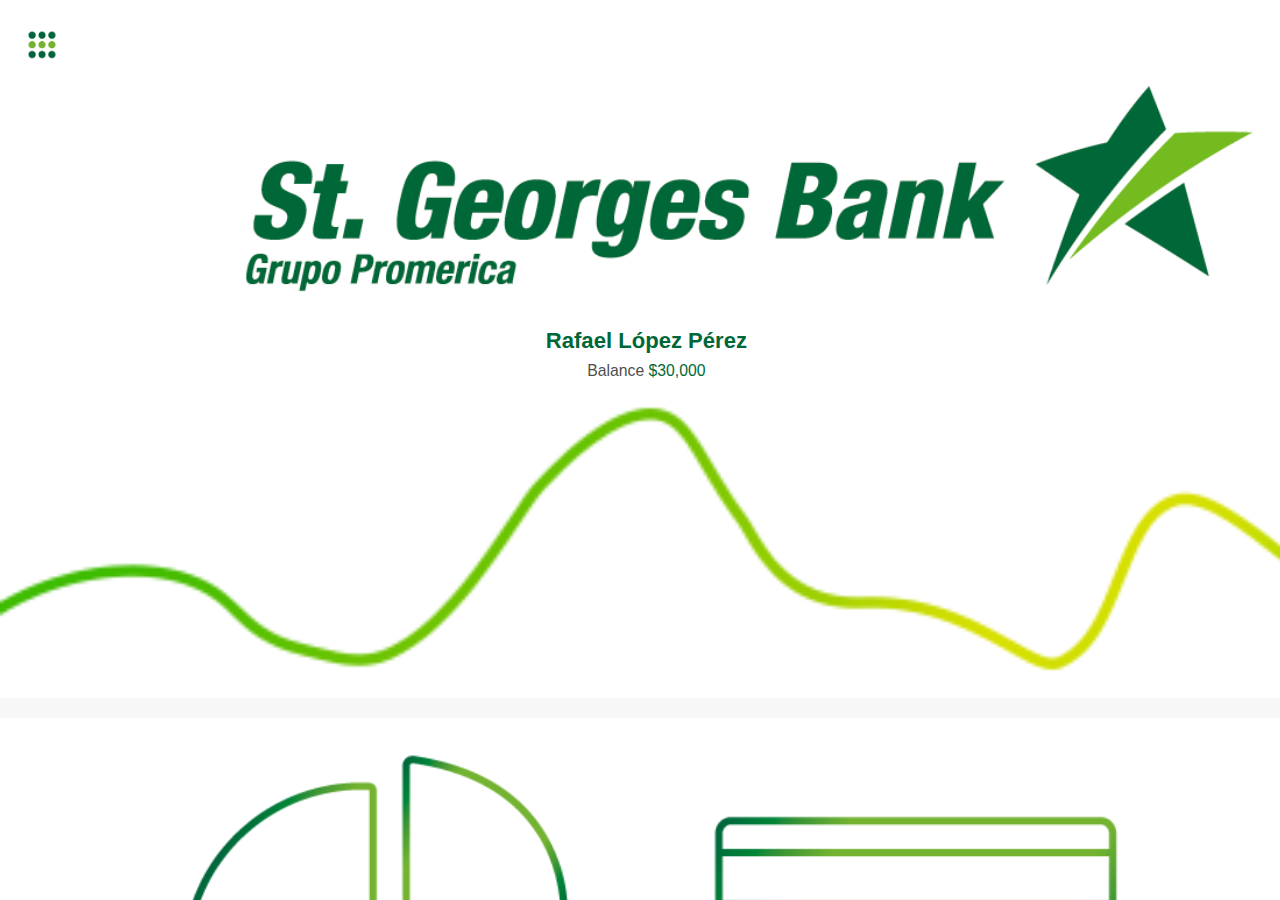
==== commit b03ccb10: "....." ====
--- a/APP_BANCARIA_DEV/index.html
+++ b/APP_BANCARIA_DEV/index.html
@@ -14,6 +14,9 @@
     <link href="bower_components/bootstrap/dist/css/bootstrap.min.css" rel="stylesheet">
     <link href="bower_components/animate.css/animate.min.css" rel="stylesheet">
     <link href="styles/style_app.css" rel="stylesheet">
+
+    <link href="assets/horizontal-timeline.css" rel="stylesheet">
+	<script src="assets/modernizr.js"></script>
 
     <script src="cordova.js"></script>
     <script src="kendo/js/jquery.min.js"></script>
@@ -51,34 +54,45 @@
     <div id="appDrawer" data-role="drawer" data-title="">
 
         <ul id="navigation-container" data-role="listview">
-            <div class="col-xs-12 menuH">
+            <div class="col-xs-12 menuH menuHLogin" style="border-top:1px dashed #d6d6d6;border-bottom:1px dashed #d6d6d6;">
                 <li>
                     <a href="components/home/view.html"><img src="images/icons/icono_sucursales.png"><span class="navigation-link-text"><h1>Sucursales</h1></span></a>
                 </li>
                 <li>
+                    <a href="components/otraview/view.html"><img src="images/icons/icono_contacto.png"><span class="navigation-link-text"><h1>Contacto</h1></span></a>
+                </li>
+                <li>
+                    <a href="components/otraview/view.html"><img src="images/icons/icono_promociones.png"><span class="navigation-link-text"><h1>Página Web</h1></span></a>
+                </li>
+            </div>
+            <div class="col-xs-12 menuH menuHPrincipal">
+                <li>
+                    <a href="components/home/view.html"><img src="images/icons/icono_sucursales.png"><span class="navigation-link-text"><h1>Sucursales</h1></span></a>
+                </li>
+                <!--<li>
                     <a href="components/otraview/view.html"><img src="images/icons/icono_servicios.png"><span class="navigation-link-text"><h1>Servicios</h1></span></a>
                 </li>
                 <li>
                     <a href="components/otraview/view.html"><img src="images/icons/icono_promociones.png"><span class="navigation-link-text"><h1>Promociones</h1></span></a>
-                </li>
+                </li>-->
             </div>
 
-            <div class="col-xs-12 menuH">
-                <li>
+            <div class="col-xs-12 menuH menuHPrincipal">
+                <!--<li>
                     <a href="components/home/view.html"><img src="images/icons/icono_config.png"><span class="navigation-link-text"><h1>Configuración</h1></span></a>
-                </li>
+                </li>-->
                 <li>
                     <a href="components/otraview/view.html"><img src="images/icons/icono_ayuda.png"><span class="navigation-link-text"><h1>Ayuda</h1></span></a>
                 </li>
                 <li>
                     <a href="components/otraview/view.html"><img src="images/icons/icono_contacto.png"><span class="navigation-link-text"><h1>Contacto</h1></span></a>
                 </li>
-                <li>
+                <!--<li>
                     <a href="components/otraview/view.html"><img src="images/icons/icono_telefono.png"><span class="navigation-link-text"><h1>No.de Emergencias</h1></span></a>
-                </li>
+                </li>-->
             </div>
 
-            <div class="col-xs-12 menuH">
+            <div class="col-xs-12 menuH menuHPrincipal">
                 <li>
                     <a href="components/home/view.html"><img src="images/icons/icono_legal.png"><span class="navigation-link-text"><h1>Aviso Legal</h1></span></a>
                 </li>
@@ -87,9 +101,9 @@
                 </li>
             </div>
 
-            <div class="col-xs-12 menuH">
+            <div class="col-xs-12 menuH menuHPrincipal">
                 <li>
-                    <a href="components/otraview/view.html"><img src="images/icons/icono_logout.png"><span class="navigation-link-text"><h1>Cerrar sesión</h1></span></a>
+                    <a href="components/home/view.html"><img src="images/icons/icono_logout.png"><span class="navigation-link-text"><h1>Cerrar sesión</h1></span></a>
                 </li>
             </div>
         </ul>
@@ -103,6 +117,8 @@
     <!-- START_CUSTOM_CODE_kendoUiMobileApp -->
     <!-- Add custom code here. For more information about custom code, see http://docs.telerik.com/platform/screenbuilder/troubleshooting/how-to-keep-custom-code-changes -->
 
+    <script src="assets/jquery.mobile.custom.min.js"></script>
+    <script src="assets/horizontal-timeline.js"></script>
     <!-- END_CUSTOM_CODE_kendoUiMobileApp -->
 </body>
 
--- a/APP_BANCARIA_DEV/styles/main.css
+++ b/APP_BANCARIA_DEV/styles/main.css
@@ -816,4 +816,5 @@
 /* Add custom code here. For more information about custom code, see http://docs.telerik.com/platform/screenbuilder/troubleshooting/how-to-keep-custom-code-changes */
 
 
-/* END_CUSTOM_CODE_kendoUiMobileApp */+/* END_CUSTOM_CODE_kendoUiMobileApp */
+
--- a/APP_BANCARIA_DEV/styles/style_app.css
+++ b/APP_BANCARIA_DEV/styles/style_app.css
@@ -5,7 +5,7 @@
 }
 
 body{
-	background-color: rgba(255,255,255,0.05);
+	background-color: rgba(255,255,255,0.03);
 }
 
 #homeGrid{
@@ -16,9 +16,13 @@
 }
 
 #menuGrid{
-    background-color: rgba(255,255,255,0.03);
+    background-color: rgba(255,255,255,0.02);
     margin-top: -20px;
     padding-top: 20px;
+}
+
+.iconsMenu{
+    background-color: white;
 }
 
 #cuentaGrid{
@@ -241,7 +245,7 @@
 	height: auto; 
 	margin: auto;
     margin-top:0px;
-    background-color: rgba(0, 0, 0, 0.05);
+    background-color: rgba(0, 0, 0, 0.03);
     padding: 20px 0px;
 }
 
@@ -353,7 +357,7 @@
 	height: 50px;
 	background-color: rgba(0,0,0,0.07);
 	border-radius: 5px;
-	box-shadow: 3px 3px 10px 4px lightgray;
+	box-shadow: 1px 2px 5px 2px lightgrey;
 	margin: auto; 
 	margin-top:5%;
     cursor:pointer;
@@ -396,7 +400,7 @@
     align-content: center;
 	display: block;
 	font-size: .9em;
-	box-shadow: 0px 6px 10px 4px lightgray;
+	box-shadow: 0px 2px 10px 2px lightgrey;
 	z-index:2;
 }
 
@@ -442,7 +446,7 @@
     position: absolute;
     z-index: 5;
     border-radius: 50%;
-    margin-top: 30%;
+    margin-top: 40%;
     margin-left: 36%;
 	color:whitesmoke;
 	font-size: 3.5em;
@@ -598,7 +602,7 @@
 
 .menuH h1{
 	margin-left: 10% !important;
-    font-size: 1.3em;
+    font-size: 1.15em;
     color: #006338;
     display: inline-block;
 }
@@ -722,6 +726,7 @@
 	background-color: white !important;
     border-radius: 10px !important;
     border: transparent 1px solid !important;
+    height: 40px;
 }
 
 .importe::placeholder{
@@ -1028,6 +1033,13 @@
     width: 20%;
     height: auto;
     margin-left: 40%;
+    cursor:pointer;
+    height:-webkit-fill-available;
+}
+
+#boton_cerrartransaccion:hover{
+	-webkit-filter: brightness(90%); /* Safari */
+    filter: brightness(90%);
 }
 
 /*TARJETA TRANSACCION*/
@@ -1118,6 +1130,100 @@
     margin-top: 10%;
 }
 
+/*TRANSACCION EXITOSA*/
+
+.transaccionExitosa{
+    position: absolute; 
+    z-index: 100;
+    margin-top: 25%;
+    background-color: #ffffff;
+}
+
+.fondoTransaccion{
+	margin: 15% 5%;
+    width: 90%;
+    height: auto;
+    background-color: #ffffff;
+    border-radius: 30px;
+	box-shadow: 3px 3px 10px 4px lightgray;
+}
+
+.fondoTransaccion h2{
+	font-size: 1.5em;
+    margin-top: 5%;
+}
+
+.fondoTransaccion h1{
+	font-size: 2em;
+	border-bottom: solid 2px rgba(77,74,74,0.20);
+}
+
+.transaccionDetalle{
+	margin-top: 5%;
+}
+
+.transaccionDetalle h1{
+	text-align: left;
+	margin-top:2%;
+	border: none;
+	font-size: 1.2em;
+	color: #61BF1A;
+}
+
+.transaccionDetalle h2{
+	margin-top: 2%;
+    font-size: 1em;
+    text-align: left;
+    color: rgba(00,00,00,0.8);
+}
+
+.cuadroBeneficiario img{
+	margin: 15%;
+    width: 70%;
+    height: 70%;
+    border-radius: 20px;
+}
+
+.completo{
+	margin: auto;
+    width: 60%;
+    height: auto;
+    border: 2px solid rgba(0,0,0,0.20);
+    border-radius: 20px;
+	margin-bottom: 5%;
+}
+
+.completo h1{
+	color: rgba(00,00,00,.45);
+    font-size: 1.4em;
+    margin-bottom: 3px;
+    margin-top: 3px;
+    border: none;
+}
+
+#boton_exito{
+	margin-top: -15%;
+    width: 30%;
+    height: auto;
+}
+
+.mastercard_transaccion{
+	float: left;
+    border-radius: 20px;
+
+}
+
+.tarjeta_transaccion{
+	border-top: solid 2px rgba(0,0,0,0.15);
+}
+
+#boton_cerrartransaccion{
+	margin-top: -15%;
+    width: 20%;
+    height: auto;
+    margin-left: 40%;
+}
+
 .commonBtn:active{
 	background-color: #61BF1A;
 	border: solid 3px rgb(0,99,56);
--- a/APP_BANCARIA_DEV/assets/horizontal-timeline.css
+++ b/APP_BANCARIA_DEV/assets/horizontal-timeline.css
@@ -0,0 +1,378 @@
+.cd-horizontal-timeline {
+  opacity: 0;
+  margin: 2em auto;
+  -webkit-transition: opacity 0.2s;
+  -moz-transition: opacity 0.2s;
+  transition: opacity 0.2s;
+}
+.cd-horizontal-timeline::before {
+  /* never visible - this is used in jQuery to check the current MQ */
+  content: 'mobile';
+  display: none;
+}
+.cd-horizontal-timeline.loaded {
+  /* show the timeline after events position has been set (using JavaScript) */
+  opacity: 1;
+}
+.cd-horizontal-timeline .timeline {
+  position: relative;
+  height: 100px;
+  width: 90%;
+  max-width: 800px;
+  margin: 0 auto;
+}
+.cd-horizontal-timeline .events-wrapper {
+  position: relative;
+  height: 100%;
+  margin: 0 40px;
+  overflow: hidden;
+}
+.cd-horizontal-timeline .events-wrapper::after, .cd-horizontal-timeline .events-wrapper::before {
+  /* these are used to create a shadow effect at the sides of the timeline */
+  content: '';
+  position: absolute;
+  z-index: 2;
+  top: 0;
+  height: 100%;
+  width: 20px;
+}
+.cd-horizontal-timeline .events-wrapper::before {
+  left: 0;
+  background-image: -webkit-linear-gradient( left , #f8f8f8, rgba(248, 248, 248, 0));
+  background-image: linear-gradient(to right, #f8f8f8, rgba(248, 248, 248, 0));
+}
+.cd-horizontal-timeline .events-wrapper::after {
+  right: 0;
+  background-image: -webkit-linear-gradient( right , #f8f8f8, rgba(248, 248, 248, 0));
+  background-image: linear-gradient(to left, #f8f8f8, rgba(248, 248, 248, 0));
+}
+.cd-horizontal-timeline .events {
+  /* this is the grey line/timeline */
+  position: absolute;
+  z-index: 1;
+  left: 0;
+  top: 49px;
+  height: 2px;
+  /* width will be set using JavaScript */
+  background: #dfdfdf;
+  -webkit-transition: -webkit-transform 0.4s;
+  -moz-transition: -moz-transform 0.4s;
+  transition: transform 0.4s;
+}
+.cd-horizontal-timeline .filling-line {
+  /* this is used to create the green line filling the timeline */
+  position: absolute;
+  z-index: 1;
+  left: 0;
+  top: 0;
+  height: 100%;
+  width: 100%;
+  background-color: #7b9d6f;
+  -webkit-transform: scaleX(0);
+  -moz-transform: scaleX(0);
+  -ms-transform: scaleX(0);
+  -o-transform: scaleX(0);
+  transform: scaleX(0);
+  -webkit-transform-origin: left center;
+  -moz-transform-origin: left center;
+  -ms-transform-origin: left center;
+  -o-transform-origin: left center;
+  transform-origin: left center;
+  -webkit-transition: -webkit-transform 0.3s;
+  -moz-transition: -moz-transform 0.3s;
+  transition: transform 0.3s;
+}
+.cd-horizontal-timeline .events a {
+  position: absolute;
+  bottom: 0;
+  z-index: 2;
+  text-align: center;
+  font-size: 1.3rem;
+  padding-bottom: 15px;
+  color: #383838;
+  /* fix bug on Safari - text flickering while timeline translates */
+  -webkit-transform: translateZ(0);
+  -moz-transform: translateZ(0);
+  -ms-transform: translateZ(0);
+  -o-transform: translateZ(0);
+  transform: translateZ(0);
+}
+.cd-horizontal-timeline .events a::after {
+  /* this is used to create the event spot */
+  content: '';
+  position: absolute;
+  left: 50%;
+  right: auto;
+  -webkit-transform: translateX(-50%);
+  -moz-transform: translateX(-50%);
+  -ms-transform: translateX(-50%);
+  -o-transform: translateX(-50%);
+  transform: translateX(-50%);
+  bottom: -5px;
+  height: 12px;
+  width: 12px;
+  border-radius: 50%;
+  border: 2px solid #dfdfdf;
+  background-color: #f8f8f8;
+  -webkit-transition: background-color 0.3s, border-color 0.3s;
+  -moz-transition: background-color 0.3s, border-color 0.3s;
+  transition: background-color 0.3s, border-color 0.3s;
+}
+.no-touch .cd-horizontal-timeline .events a:hover::after {
+  background-color: #7b9d6f;
+  border-color: #7b9d6f;
+}
+.cd-horizontal-timeline .events a.selected {
+  pointer-events: none;
+}
+.cd-horizontal-timeline .events a.selected::after {
+  background-color: #7b9d6f;
+  border-color: #7b9d6f;
+}
+.cd-horizontal-timeline .events a.older-event::after {
+  border-color: #7b9d6f;
+}
+@media only screen and (min-width: 1100px) {
+  .cd-horizontal-timeline {
+    margin: 6em auto;
+  }
+  .cd-horizontal-timeline::before {
+    /* never visible - this is used in jQuery to check the current MQ */
+    content: 'desktop';
+  }
+}
+
+.cd-timeline-navigation a {
+  /* these are the left/right arrows to navigate the timeline */
+  position: absolute;
+  z-index: 1;
+  top: 50%;
+  bottom: auto;
+  -webkit-transform: translateY(-50%);
+  -moz-transform: translateY(-50%);
+  -ms-transform: translateY(-50%);
+  -o-transform: translateY(-50%);
+  transform: translateY(-50%);
+  height: 34px;
+  width: 34px;
+  border-radius: 50%;
+  border: 2px solid #dfdfdf;
+  /* replace text with an icon */
+  overflow: hidden;
+  color: transparent;
+  text-indent: 100%;
+  white-space: nowrap;
+  -webkit-transition: border-color 0.3s;
+  -moz-transition: border-color 0.3s;
+  transition: border-color 0.3s;
+}
+.cd-timeline-navigation a::after {
+  /* arrow icon */
+  content: '';
+  position: absolute;
+  height: 16px;
+  width: 16px;
+  left: 50%;
+  top: 50%;
+  bottom: auto;
+  right: auto;
+  -webkit-transform: translateX(-50%) translateY(-50%);
+  -moz-transform: translateX(-50%) translateY(-50%);
+  -ms-transform: translateX(-50%) translateY(-50%);
+  -o-transform: translateX(-50%) translateY(-50%);
+  transform: translateX(-50%) translateY(-50%);
+  background: url(../img/cd-arrow.svg) no-repeat 0 0;
+}
+.cd-timeline-navigation a.prev {
+  left: 0;
+  -webkit-transform: translateY(-50%) rotate(180deg);
+  -moz-transform: translateY(-50%) rotate(180deg);
+  -ms-transform: translateY(-50%) rotate(180deg);
+  -o-transform: translateY(-50%) rotate(180deg);
+  transform: translateY(-50%) rotate(180deg);
+}
+.cd-timeline-navigation a.next {
+  right: 0;
+}
+.no-touch .cd-timeline-navigation a:hover {
+  border-color: #7b9d6f;
+}
+.cd-timeline-navigation a.inactive {
+  cursor: not-allowed;
+}
+.cd-timeline-navigation a.inactive::after {
+  background-position: 0 -16px;
+}
+.no-touch .cd-timeline-navigation a.inactive:hover {
+  border-color: #dfdfdf;
+}
+
+.cd-horizontal-timeline .events-content {
+  position: relative;
+  width: 100%;
+  margin: 2em 0;
+  overflow: hidden;
+  -webkit-transition: height 0.4s;
+  -moz-transition: height 0.4s;
+  transition: height 0.4s;
+}
+.cd-horizontal-timeline .events-content li {
+  position: absolute;
+  z-index: 1;
+  width: 100%;
+  left: 0;
+  top: 0;
+  -webkit-transform: translateX(-100%);
+  -moz-transform: translateX(-100%);
+  -ms-transform: translateX(-100%);
+  -o-transform: translateX(-100%);
+  transform: translateX(-100%);
+  padding: 0 5%;
+  opacity: 0;
+  -webkit-animation-duration: 0.4s;
+  -moz-animation-duration: 0.4s;
+  animation-duration: 0.4s;
+  -webkit-animation-timing-function: ease-in-out;
+  -moz-animation-timing-function: ease-in-out;
+  animation-timing-function: ease-in-out;
+}
+.cd-horizontal-timeline .events-content li.selected {
+  /* visible event content */
+  position: relative;
+  z-index: 2;
+  opacity: 1;
+  -webkit-transform: translateX(0);
+  -moz-transform: translateX(0);
+  -ms-transform: translateX(0);
+  -o-transform: translateX(0);
+  transform: translateX(0);
+}
+.cd-horizontal-timeline .events-content li.enter-right, .cd-horizontal-timeline .events-content li.leave-right {
+  -webkit-animation-name: cd-enter-right;
+  -moz-animation-name: cd-enter-right;
+  animation-name: cd-enter-right;
+}
+.cd-horizontal-timeline .events-content li.enter-left, .cd-horizontal-timeline .events-content li.leave-left {
+  -webkit-animation-name: cd-enter-left;
+  -moz-animation-name: cd-enter-left;
+  animation-name: cd-enter-left;
+}
+.cd-horizontal-timeline .events-content li.leave-right, .cd-horizontal-timeline .events-content li.leave-left {
+  -webkit-animation-direction: reverse;
+  -moz-animation-direction: reverse;
+  animation-direction: reverse;
+}
+.cd-horizontal-timeline .events-content li > * {
+  max-width: 800px;
+  margin: 0 auto;
+}
+.cd-horizontal-timeline .events-content h2 {
+  font-weight: bold;
+  font-size: 2.6rem;
+  font-family: "Playfair Display", serif;
+  font-weight: 700;
+  line-height: 1.2;
+}
+.cd-horizontal-timeline .events-content em {
+  display: block;
+  font-style: italic;
+  margin: 10px auto;
+}
+.cd-horizontal-timeline .events-content em::before {
+  content: '- ';
+}
+.cd-horizontal-timeline .events-content p {
+  font-size: 1.4rem;
+  color: #959595;
+}
+.cd-horizontal-timeline .events-content em, .cd-horizontal-timeline .events-content p {
+  line-height: 1.6;
+}
+@media only screen and (min-width: 768px) {
+  .cd-horizontal-timeline .events-content h2 {
+    font-size: 7rem;
+  }
+  .cd-horizontal-timeline .events-content em {
+    font-size: 2rem;
+  }
+  .cd-horizontal-timeline .events-content p {
+    font-size: 1.8rem;
+  }
+}
+
+@-webkit-keyframes cd-enter-right {
+  0% {
+    opacity: 0;
+    -webkit-transform: translateX(100%);
+  }
+  100% {
+    opacity: 1;
+    -webkit-transform: translateX(0%);
+  }
+}
+@-moz-keyframes cd-enter-right {
+  0% {
+    opacity: 0;
+    -moz-transform: translateX(100%);
+  }
+  100% {
+    opacity: 1;
+    -moz-transform: translateX(0%);
+  }
+}
+@keyframes cd-enter-right {
+  0% {
+    opacity: 0;
+    -webkit-transform: translateX(100%);
+    -moz-transform: translateX(100%);
+    -ms-transform: translateX(100%);
+    -o-transform: translateX(100%);
+    transform: translateX(100%);
+  }
+  100% {
+    opacity: 1;
+    -webkit-transform: translateX(0%);
+    -moz-transform: translateX(0%);
+    -ms-transform: translateX(0%);
+    -o-transform: translateX(0%);
+    transform: translateX(0%);
+  }
+}
+@-webkit-keyframes cd-enter-left {
+  0% {
+    opacity: 0;
+    -webkit-transform: translateX(-100%);
+  }
+  100% {
+    opacity: 1;
+    -webkit-transform: translateX(0%);
+  }
+}
+@-moz-keyframes cd-enter-left {
+  0% {
+    opacity: 0;
+    -moz-transform: translateX(-100%);
+  }
+  100% {
+    opacity: 1;
+    -moz-transform: translateX(0%);
+  }
+}
+@keyframes cd-enter-left {
+  0% {
+    opacity: 0;
+    -webkit-transform: translateX(-100%);
+    -moz-transform: translateX(-100%);
+    -ms-transform: translateX(-100%);
+    -o-transform: translateX(-100%);
+    transform: translateX(-100%);
+  }
+  100% {
+    opacity: 1;
+    -webkit-transform: translateX(0%);
+    -moz-transform: translateX(0%);
+    -ms-transform: translateX(0%);
+    -o-transform: translateX(0%);
+    transform: translateX(0%);
+  }
+}
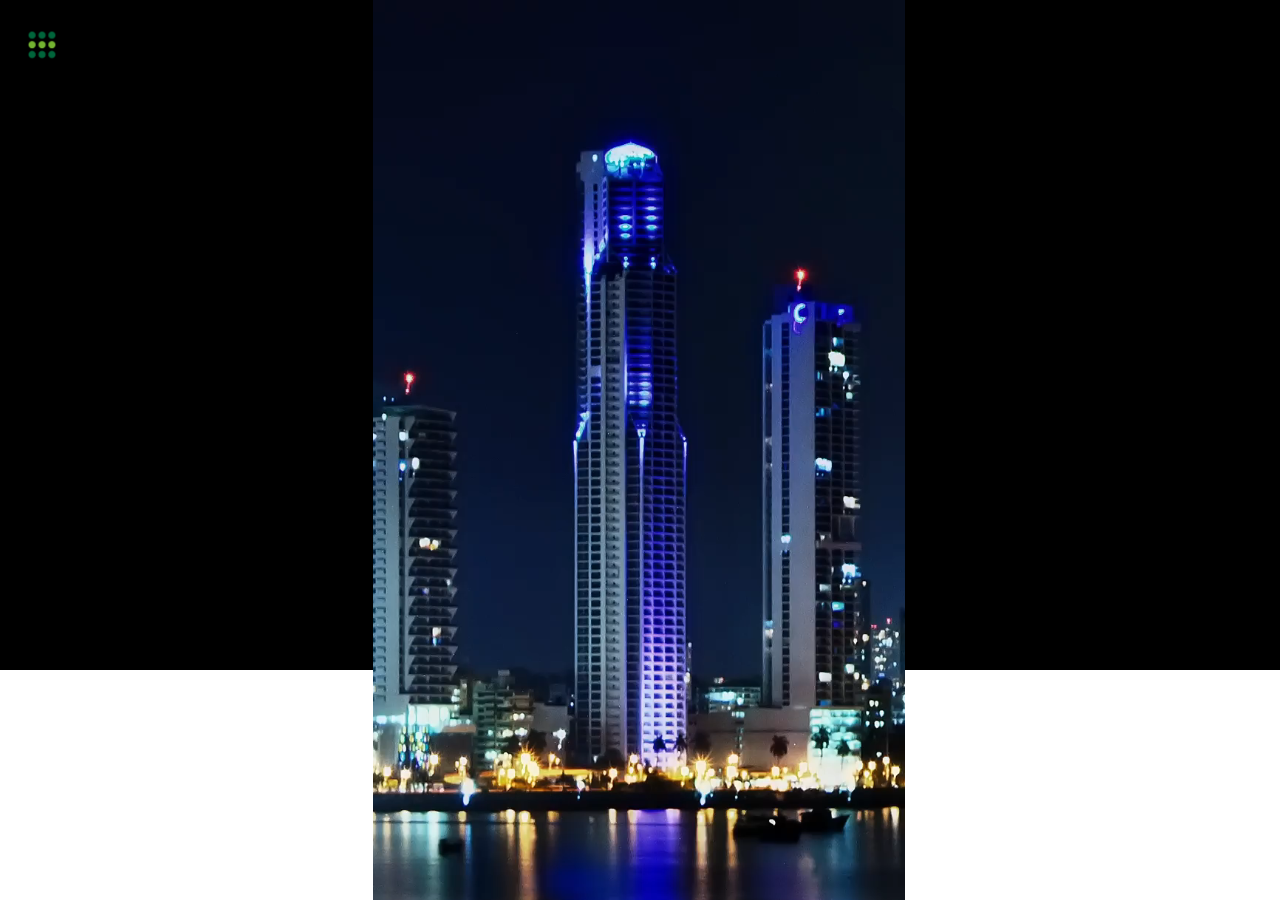
==== commit d3550088: "....." ====
--- a/APP_BANCARIA_DEV/index.html
+++ b/APP_BANCARIA_DEV/index.html
@@ -16,7 +16,7 @@
     <link href="styles/style_app.css" rel="stylesheet">
 
     <link href="assets/horizontal-timeline.css" rel="stylesheet">
-	<script src="assets/modernizr.js"></script>
+    <script src="assets/modernizr.js"></script>
 
     <script src="cordova.js"></script>
     <script src="kendo/js/jquery.min.js"></script>
@@ -27,6 +27,11 @@
 </head>
 
 <body id="kendoUiMobileApp">
+    <script src="components/contactoLview/index.js"></script>
+    <script src="components/contactoView/index.js"></script>
+    <script src="components/sucursalesLview/index.js"></script>
+    <script src="components/sucursalesView/index.js"></script>
+    <script src="components/tarjetasView/index.js"></script>
     <script src="components/pagosView/index.js"></script>
     <script src="components/transferenciasView/index.js"></script>
     <script src="components/cuentasView/index.js"></script>
@@ -56,18 +61,21 @@
         <ul id="navigation-container" data-role="listview">
             <div class="col-xs-12 menuH menuHLogin" style="border-top:1px dashed #d6d6d6;border-bottom:1px dashed #d6d6d6;">
                 <li>
-                    <a href="components/home/view.html"><img src="images/icons/icono_sucursales.png"><span class="navigation-link-text"><h1>Sucursales</h1></span></a>
+                    <a href="javascript:goto('components/sucursalesLview/view.html');"><img src="images/icons/icono_sucursales.png"><span class="navigation-link-text"><h1>Sucursales</h1></span></a>
                 </li>
                 <li>
-                    <a href="components/otraview/view.html"><img src="images/icons/icono_contacto.png"><span class="navigation-link-text"><h1>Contacto</h1></span></a>
+                    <a href="javascript:goto('components/contactoLview/view.html');"><img src="images/icons/icono_contacto.png"><span class="navigation-link-text"><h1>Contacto</h1></span></a>
                 </li>
                 <li>
-                    <a href="components/otraview/view.html"><img src="images/icons/icono_promociones.png"><span class="navigation-link-text"><h1>Página Web</h1></span></a>
+                    <a href="https://www.stgeorgesbank.com/" target="_blank"><img src="images/icons/icono_web.png"><span class="navigation-link-text"><h1>Página Web</h1></span></a>
                 </li>
             </div>
             <div class="col-xs-12 menuH menuHPrincipal">
                 <li>
-                    <a href="components/home/view.html"><img src="images/icons/icono_sucursales.png"><span class="navigation-link-text"><h1>Sucursales</h1></span></a>
+                    <a href="javascript:goto('components/sucursalesView/view.html');"><img src="images/icons/icono_sucursales.png"><span class="navigation-link-text"><h1>Sucursales</h1></span></a>
+                </li>
+                <li>
+                    <a href="https://www.stgeorgesbank.com/" target="_blank"><img src="images/icons/icono_web.png"><span class="navigation-link-text"><h1>Página Web</h1></span></a>
                 </li>
                 <!--<li>
                     <a href="components/otraview/view.html"><img src="images/icons/icono_servicios.png"><span class="navigation-link-text"><h1>Servicios</h1></span></a>
@@ -82,10 +90,10 @@
                     <a href="components/home/view.html"><img src="images/icons/icono_config.png"><span class="navigation-link-text"><h1>Configuración</h1></span></a>
                 </li>-->
                 <li>
-                    <a href="components/otraview/view.html"><img src="images/icons/icono_ayuda.png"><span class="navigation-link-text"><h1>Ayuda</h1></span></a>
+                    <a href="#"><img src="images/icons/icono_ayuda.png"><span class="navigation-link-text"><h1>Ayuda</h1></span></a>
                 </li>
                 <li>
-                    <a href="components/otraview/view.html"><img src="images/icons/icono_contacto.png"><span class="navigation-link-text"><h1>Contacto</h1></span></a>
+                    <a href="javascript:goto('components/contactoView/view.html');"><img src="images/icons/icono_contacto.png"><span class="navigation-link-text"><h1>Contacto</h1></span></a>
                 </li>
                 <!--<li>
                     <a href="components/otraview/view.html"><img src="images/icons/icono_telefono.png"><span class="navigation-link-text"><h1>No.de Emergencias</h1></span></a>
@@ -94,16 +102,16 @@
 
             <div class="col-xs-12 menuH menuHPrincipal">
                 <li>
-                    <a href="components/home/view.html"><img src="images/icons/icono_legal.png"><span class="navigation-link-text"><h1>Aviso Legal</h1></span></a>
+                    <a href="#"><img src="images/icons/icono_legal.png"><span class="navigation-link-text"><h1>Aviso Legal</h1></span></a>
                 </li>
                 <li>
-                    <a href="components/otraview/view.html"><img src="images/icons/icono_privacidad.png"><span class="navigation-link-text"><h1>Aviso de Privacidad</h1></span></a>
+                    <a href="#"><img src="images/icons/icono_privacidad.png"><span class="navigation-link-text"><h1>Aviso de Privacidad</h1></span></a>
                 </li>
             </div>
 
             <div class="col-xs-12 menuH menuHPrincipal">
                 <li>
-                    <a href="components/home/view.html"><img src="images/icons/icono_logout.png"><span class="navigation-link-text"><h1>Cerrar sesión</h1></span></a>
+                    <a href="javascript:goto('components/home/view.html');"><img src="images/icons/icono_logout.png"><span class="navigation-link-text"><h1>Cerrar sesión</h1></span></a>
                 </li>
             </div>
         </ul>
--- a/APP_BANCARIA_DEV/styles/style_app.css
+++ b/APP_BANCARIA_DEV/styles/style_app.css
@@ -7,6 +7,7 @@
 body{
 	background-color: rgba(255,255,255,0.03);
 }
+
 
 #homeGrid{
     height:-webkit-fill-available;
@@ -16,7 +17,7 @@
 }
 
 #menuGrid{
-    background-color: rgba(255,255,255,0.02);
+    background-color: rgba(255,255,255,0);
     margin-top: -20px;
     padding-top: 20px;
 }
@@ -194,7 +195,20 @@
 	text-align: center !important;
 }
 
-.imageMenu{
+.imageMenu1{
+    background-color: #fff;
+    border-radius: 10%;
+    padding: 10px;
+    width: 75%;
+    cursor: pointer;
+}
+
+.imageMenu1:hover{
+    -webkit-filter: brightness(105%); /* Safari */
+    filter: brightness(105%);
+}
+
+.imageMenu2{
     background-color: #fff;
     border-radius: 10%;
     padding: 10px;
@@ -202,7 +216,7 @@
     cursor: pointer;
 }
 
-.imageMenu:hover{
+.imageMenu2:hover{
     -webkit-filter: brightness(105%); /* Safari */
     filter: brightness(105%);
 }
@@ -245,7 +259,7 @@
 	height: auto; 
 	margin: auto;
     margin-top:0px;
-    background-color: rgba(0, 0, 0, 0.03);
+    background-color: rgba(0, 0, 0, 0.01);
     padding: 20px 0px;
 }
 
@@ -284,6 +298,18 @@
 	width: 100%;
 	height: auto; 
 	margin: auto;
+}
+
+.flecha{
+    width: 12%;
+    height: auto;
+}
+
+.pleca {
+    width:90%;
+    margin-left: 5%; 
+    height: auto;
+    border-bottom: solid 2px #ddd5d5; 
 }
 
 
@@ -317,6 +343,38 @@
 	z-index: 2;
 }
 
+#movimientos{
+	font-size: 1.4em;
+	margin-top: 15%;
+	font-weight: 300;
+    color:white;
+}
+
+.movimientosBancarios2{
+	width: 90%;
+    height: auto;
+    margin: 0 auto;
+    margin-left: 5%;
+    margin-right: 5%;
+    margin-top:40px;
+    padding-top: 2%;
+    background-color: white;
+    color: #006838;
+    text-align: center;
+    align-content: center;
+	display: block;
+	position: relative;
+	box-shadow: 0px 4px 10px 4px lightgray;
+	z-index: 2;
+}
+
+#movimientos2{
+	font-size: 1.4em;
+	margin-top: 15%;
+	font-weight: 300;
+    color:#006838;
+}
+
 .tiempos{
 	margin-top: 5%;
 	font-weight: 300;
@@ -333,13 +391,6 @@
 .tiempos:hover{
     border: solid 1.5px rgba(97,191,26,1);
     border-radius: 20px;
-}
-
-#movimientos{
-	font-size: 1.4em;
-	margin-top: 15%;
-	font-weight: 300;
-    color:white;
 }
 
 .cuentaRow{
@@ -961,8 +1012,9 @@
 }
 
 .fondoTransaccion h1{
-	font-size: 2em;
+	font-size: 1.1em !important;
 	border-bottom: solid 2px rgba(77,74,74,0.20);
+    padding-bottom: 2%;
 }
 
 .transaccionDetalle{
@@ -1035,6 +1087,7 @@
     margin-left: 40%;
     cursor:pointer;
     height:-webkit-fill-available;
+    margin-bottom: 10%;
 }
 
 #boton_cerrartransaccion:hover{
@@ -1228,4 +1281,11 @@
 	background-color: #61BF1A;
 	border: solid 3px rgb(0,99,56);
 	border-radius: 20px;
+}
+
+.inputContacto{
+    width: 100% !important;
+    text-align: -webkit-left !important;
+    border:none;
+    border-bottom: 1px solid #006838 !important;
 }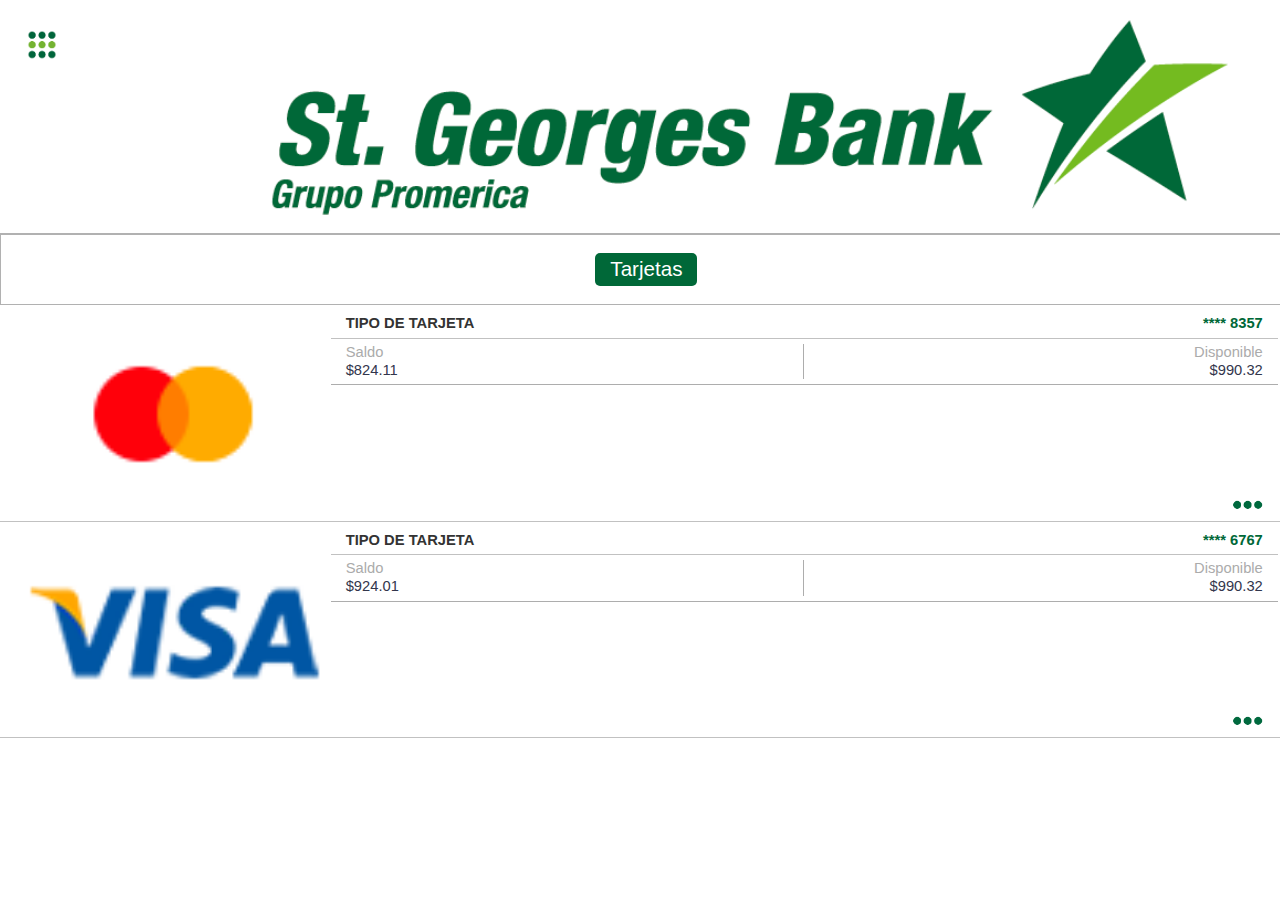
==== commit b0f30150: "........." ====
--- a/APP_BANCARIA_DEV/index.html
+++ b/APP_BANCARIA_DEV/index.html
@@ -27,6 +27,7 @@
 </head>
 
 <body id="kendoUiMobileApp">
+    <script src="components/olvidasteView/index.js"></script>
     <script src="components/contactoLview/index.js"></script>
     <script src="components/contactoView/index.js"></script>
     <script src="components/sucursalesLview/index.js"></script>
@@ -59,35 +60,47 @@
     <div id="appDrawer" data-role="drawer" data-title="">
 
         <ul id="navigation-container" data-role="listview">
-            <div class="col-xs-12 menuH menuHLogin" style="border-top:1px dashed #d6d6d6;border-bottom:1px dashed #d6d6d6;">
+            <div class="col-xs-12 menuH menuHPrincipal">
                 <li>
-                    <a href="javascript:goto('components/sucursalesLview/view.html');"><img src="images/icons/icono_sucursales.png"><span class="navigation-link-text"><h1>Sucursales</h1></span></a>
+                    <a href="javascript:goto('components/sucursalesView/view.html');">
+                        <img src="images/menu/icono_cuenta.png"><span class="navigation-link-text">
+                    <h1>Cuentas</h1></span>
+                    </a>
                 </li>
                 <li>
-                    <a href="javascript:goto('components/contactoLview/view.html');"><img src="images/icons/icono_contacto.png"><span class="navigation-link-text"><h1>Contacto</h1></span></a>
+                    <a href="javascript:goto('components/sucursalesView/view.html');">
+                        <img src="images/menu/icono_tarjeta.png"><span class="navigation-link-text">
+                    <h1>Tarjetas</h1></span>
+                    </a>
                 </li>
                 <li>
-                    <a href="https://www.stgeorgesbank.com/" target="_blank"><img src="images/icons/icono_web.png"><span class="navigation-link-text"><h1>Página Web</h1></span></a>
+                    <a href="javascript:goto('components/sucursalesView/view.html');">
+                        <img src="images/menu/icono_pagar.png"><span class="navigation-link-text">
+                    <h1>Pagos</h1></span>
+                    </a>
+                </li>
+                <li>
+                    <a href="javascript:goto('components/sucursalesView/view.html');">
+                        <img src="images/menu/icono_transferir.png"><span class="navigation-link-text">
+                    <h1>Transferencias</h1></span>
+                    </a>
+                </li>
+                <li>
+                    <a href="javascript:goto('components/sucursalesView/view.html');">
+                        <img src="images/menu/icono_solicitarprestamo.png"><span class="navigation-link-text">
+                    <h1>Prestamos</h1></span>
+                    </a>
+                </li>
+                <li>
+                    <a href="javascript:goto('components/sucursalesView/view.html');">
+                        <img src="images/icons/icono_sucursales.png"><span class="navigation-link-text">
+                    <h1>Sucursales</h1></span>
+                    </a>
                 </li>
             </div>
             <div class="col-xs-12 menuH menuHPrincipal">
-                <li>
-                    <a href="javascript:goto('components/sucursalesView/view.html');"><img src="images/icons/icono_sucursales.png"><span class="navigation-link-text"><h1>Sucursales</h1></span></a>
-                </li>
-                <li>
+                <!--<li>
                     <a href="https://www.stgeorgesbank.com/" target="_blank"><img src="images/icons/icono_web.png"><span class="navigation-link-text"><h1>Página Web</h1></span></a>
-                </li>
-                <!--<li>
-                    <a href="components/otraview/view.html"><img src="images/icons/icono_servicios.png"><span class="navigation-link-text"><h1>Servicios</h1></span></a>
-                </li>
-                <li>
-                    <a href="components/otraview/view.html"><img src="images/icons/icono_promociones.png"><span class="navigation-link-text"><h1>Promociones</h1></span></a>
-                </li>-->
-            </div>
-
-            <div class="col-xs-12 menuH menuHPrincipal">
-                <!--<li>
-                    <a href="components/home/view.html"><img src="images/icons/icono_config.png"><span class="navigation-link-text"><h1>Configuración</h1></span></a>
                 </li>-->
                 <li>
                     <a href="#"><img src="images/icons/icono_ayuda.png"><span class="navigation-link-text"><h1>Ayuda</h1></span></a>
@@ -95,17 +108,8 @@
                 <li>
                     <a href="javascript:goto('components/contactoView/view.html');"><img src="images/icons/icono_contacto.png"><span class="navigation-link-text"><h1>Contacto</h1></span></a>
                 </li>
-                <!--<li>
-                    <a href="components/otraview/view.html"><img src="images/icons/icono_telefono.png"><span class="navigation-link-text"><h1>No.de Emergencias</h1></span></a>
-                </li>-->
-            </div>
-
-            <div class="col-xs-12 menuH menuHPrincipal">
                 <li>
-                    <a href="#"><img src="images/icons/icono_legal.png"><span class="navigation-link-text"><h1>Aviso Legal</h1></span></a>
-                </li>
-                <li>
-                    <a href="#"><img src="images/icons/icono_privacidad.png"><span class="navigation-link-text"><h1>Aviso de Privacidad</h1></span></a>
+                    <a href="#"><img src="images/icons/icono_privacidad.png"><span class="navigation-link-text"><h1>Política de privacidad</h1></span></a>
                 </li>
             </div>
 
--- a/APP_BANCARIA_DEV/styles/overrides.css
+++ b/APP_BANCARIA_DEV/styles/overrides.css
@@ -501,7 +501,7 @@
   position: absolute;
   top: 0;
   left: 0;
-  background: #ff4350;
+  background: #00653b;
 }
 .km-nova #navigation-container.km-tabstrip .km-button {
   vertical-align: middle;
--- a/APP_BANCARIA_DEV/styles/main.css
+++ b/APP_BANCARIA_DEV/styles/main.css
@@ -35,7 +35,7 @@
 }
 
 .km-nova .km-drawer .km-content{
-    background-image:linear-gradient(to right, #ffffff 0%, #ffffff 100%) !important
+    background-image:linear-gradient(to right, #efefef 0%, #efefef 100%) !important
 }
 
 .km-button .km-icon, .km-detail .km-icon, .km-ios .km-button .km-icon, .km-list .km-icon{
--- a/APP_BANCARIA_DEV/styles/style_app.css
+++ b/APP_BANCARIA_DEV/styles/style_app.css
@@ -8,6 +8,11 @@
 	background-color: rgba(255,255,255,0.03);
 }
 
+.headerView{
+    margin-top:20px;
+    /*border-bottom:1px solid #b1b1b1;*/
+    padding-bottom:10px;
+}
 
 #homeGrid{
     height:-webkit-fill-available;
@@ -81,11 +86,20 @@
 
 .botonIngresar{
 	width: 100%;
+	height: 220px;
+	/**background-color: #00693E;*/
+	position: absolute; 
+	bottom:-5px;
+    padding-top:20px;
+    font-display: center;
+}
+
+.botonIngresar2{
+	width: 100%;
 	height: 80px;
-	/**background-color: #00693E;*/
-    background-color: rgba(0, 105, 62, 0.95);
+	background-color:rgba(0, 105, 62, 0.95);
 	position: absolute; 
-	bottom:0px;
+	bottom:-0px;
     font-display: center;
 }
 
@@ -100,14 +114,25 @@
     font-weight:bold;
 }
 
+.botonIngresar2 h1{
+	text-align: center;
+    text-transform:uppercase;
+    letter-spacing: 2px;
+	color: whitesmoke;
+    line-height: 30px;
+    font-family: inherit;
+    font-size: 1.8em;
+    font-weight:bold;
+}
+
 
 /*PERFIL AUTENTICAR*/
 
 .panama{
-	background-color: seagreen;
+	background-color:rgba(0, 105, 62, 0.95);
 	width: 100%;
 	height: 50%;
-    background-image: url(../images/bgOscuro.jpg);
+    /**background-image: url(../images/bgOscuro.jpg);*/
     background-size: cover;
 }
 
@@ -117,6 +142,12 @@
     float: right;
     margin-top: 3%;
     margin-right: 5%;
+}
+
+.back2{
+	height: auto;
+    width: 100%;
+    margin-top:10px;
 }
 
 .bienvenida{
@@ -183,9 +214,9 @@
 /*MENU PRINCIPAL*/
 
 .logoStGeorgeMenu{
-	width: 100%;
+	width: 95%;
 	height: auto;
-	margin-top: 5%;
+	margin-top: -13px;
 }
 
 .nombreCliente{
@@ -309,7 +340,8 @@
     width:90%;
     margin-left: 5%; 
     height: auto;
-    border-bottom: solid 2px #ddd5d5; 
+    border-top: solid 2px #ddd5d5;
+    margin-top: 20px;
 }
 
 
@@ -332,8 +364,9 @@
     margin: 0 auto;
     margin-left: 5%;
     margin-right: 5%;
-    padding-top: 2%;
-    background-color: rgba(73,67,68,1.00);
+    padding: 0px;
+    padding-top:10px;
+    background-color: #383737;
     color: whitesmoke;
     text-align: center;
     align-content: center;
@@ -341,11 +374,11 @@
 	position: relative;
 	box-shadow: 0px 4px 10px 4px lightgray;
 	z-index: 2;
+    margin-top:20px;
 }
 
 #movimientos{
 	font-size: 1.4em;
-	margin-top: 15%;
 	font-weight: 300;
     color:white;
 }
@@ -672,7 +705,7 @@
     width: 100%;
     height: auto; 
 	vertical-align: middle;
-    margin: 5% 0%;
+    margin: 1% 0%;
 }
 
 .menuH{
@@ -1288,4 +1321,8 @@
     text-align: -webkit-left !important;
     border:none;
     border-bottom: 1px solid #006838 !important;
+}
+
+.tarjetaDiv{
+    margin-top:10px;
 }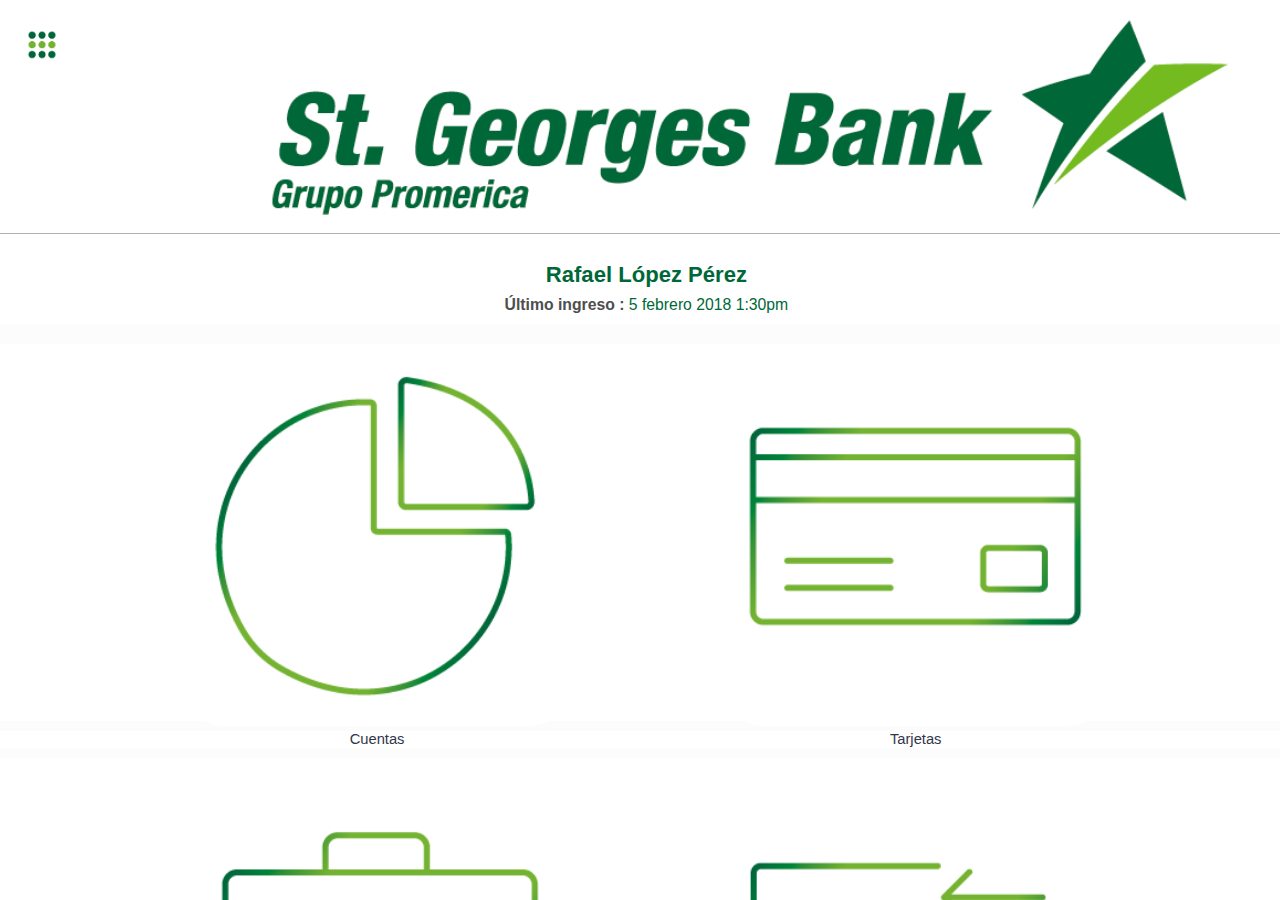
==== commit 93f6aca3: "...." ====
--- a/APP_BANCARIA_DEV/index.html
+++ b/APP_BANCARIA_DEV/index.html
@@ -27,6 +27,7 @@
 </head>
 
 <body id="kendoUiMobileApp">
+    <script src="components/prestamoView/index.js"></script>
     <script src="components/olvidasteView/index.js"></script>
     <script src="components/contactoLview/index.js"></script>
     <script src="components/contactoView/index.js"></script>
@@ -62,31 +63,31 @@
         <ul id="navigation-container" data-role="listview">
             <div class="col-xs-12 menuH menuHPrincipal">
                 <li>
-                    <a href="javascript:goto('components/sucursalesView/view.html');">
+                    <a href="javascript:goto('components/cuentasView/view.html');">
                         <img src="images/menu/icono_cuenta.png"><span class="navigation-link-text">
                     <h1>Cuentas</h1></span>
                     </a>
                 </li>
                 <li>
-                    <a href="javascript:goto('components/sucursalesView/view.html');">
+                    <a href="javascript:goto('components/tarjetasView/view.html');">
                         <img src="images/menu/icono_tarjeta.png"><span class="navigation-link-text">
                     <h1>Tarjetas</h1></span>
                     </a>
                 </li>
                 <li>
-                    <a href="javascript:goto('components/sucursalesView/view.html');">
+                    <a href="javascript:goto('components/pagosView/view.html');">
                         <img src="images/menu/icono_pagar.png"><span class="navigation-link-text">
                     <h1>Pagos</h1></span>
                     </a>
                 </li>
                 <li>
-                    <a href="javascript:goto('components/sucursalesView/view.html');">
+                    <a href="javascript:goto('components/transferenciasView/view.html');">
                         <img src="images/menu/icono_transferir.png"><span class="navigation-link-text">
                     <h1>Transferencias</h1></span>
                     </a>
                 </li>
                 <li>
-                    <a href="javascript:goto('components/sucursalesView/view.html');">
+                    <a href="javascript:goto('components/prestamoView/view.html');">
                         <img src="images/menu/icono_solicitarprestamo.png"><span class="navigation-link-text">
                     <h1>Prestamos</h1></span>
                     </a>
--- a/APP_BANCARIA_DEV/styles/style_app.css
+++ b/APP_BANCARIA_DEV/styles/style_app.css
@@ -384,14 +384,33 @@
 }
 
 .movimientosBancarios2{
+	height: auto;
+    padding-top: 2%;
+    background-color: white;
+    color: #006838;
+    text-align: center;
+    align-content: center;
+    display: block;
+    position: relative;
+    z-index: 2;
+}
+
+#movimientos2{
+	font-size: 1.4em;
+	margin-top: 15%;
+	font-weight: 300;
+    color:#006838;
+}
+
+.movimientosBancarios3{
 	width: 90%;
     height: auto;
     margin: 0 auto;
     margin-left: 5%;
     margin-right: 5%;
-    margin-top:40px;
-    padding-top: 2%;
-    background-color: white;
+    padding: 0px;
+    padding-top:10px;
+    background-color: #eaeaea;
     color: #006838;
     text-align: center;
     align-content: center;
@@ -399,13 +418,13 @@
 	position: relative;
 	box-shadow: 0px 4px 10px 4px lightgray;
 	z-index: 2;
-}
-
-#movimientos2{
+    margin-top:20px;
+}
+
+#movimientos3{
 	font-size: 1.4em;
-	margin-top: 15%;
-	font-weight: 300;
-    color:#006838;
+    font-weight: bold;
+    color: #2f2f2f;
 }
 
 .tiempos{
@@ -422,6 +441,29 @@
 }
 
 .tiempos:hover{
+    border: solid 1.5px rgba(97,191,26,1);
+    border-radius: 20px;
+}
+
+.tiempos2{
+	margin-top: 5%;
+	font-weight: 300;
+	display: inline-block;
+    cursor:pointer;
+    padding: 2px 15px;
+    background-color:#cecece;
+    color:#333;
+    border-radius: 20px;
+}
+
+.tiempos2.active{
+	border: solid 1.5px rgba(97,191,26,1);
+    background-color:rgba(97,191,26,1);
+    border-radius: 20px;
+    color:white !important;
+}
+
+.tiempos2:hover{
     border: solid 1.5px rgba(97,191,26,1);
     border-radius: 20px;
 }
@@ -566,12 +608,13 @@
 }
 
 .nombreSeleccion{
-	background-color: #006838;
+	/*background-color: #006838;*/
     padding: 5px 15px;
     width: fit-content;
     border-radius: 5px;
-    color: white !important;
+    color: #006838 !important;
     font-size: 1.4em !important;
+    font-weight: bold !important;
     margin-top:10px;
     margin-bottom:15px;
 }
@@ -835,6 +878,7 @@
 .botones{
 	border-radius: 20px ;
     border: 2px solid #006338;
+    border-radius: 10px !important;
     background-color: white;
     font-weight: 600;
     color: #006338;
@@ -1325,4 +1369,19 @@
 
 .tarjetaDiv{
     margin-top:10px;
+}
+
+.cuentasBtns{
+    margin:0px;
+    float:left;
+    margin-top:5px;
+    margin-right:10px;
+    border-radius: 2px;
+    padding: 0px 8px;
+}
+
+.nombreSeleccionDiv{
+    border:1px solid #b1b1b1;
+    padding:10px 0px;
+    background-color:#f1f1f1;
 }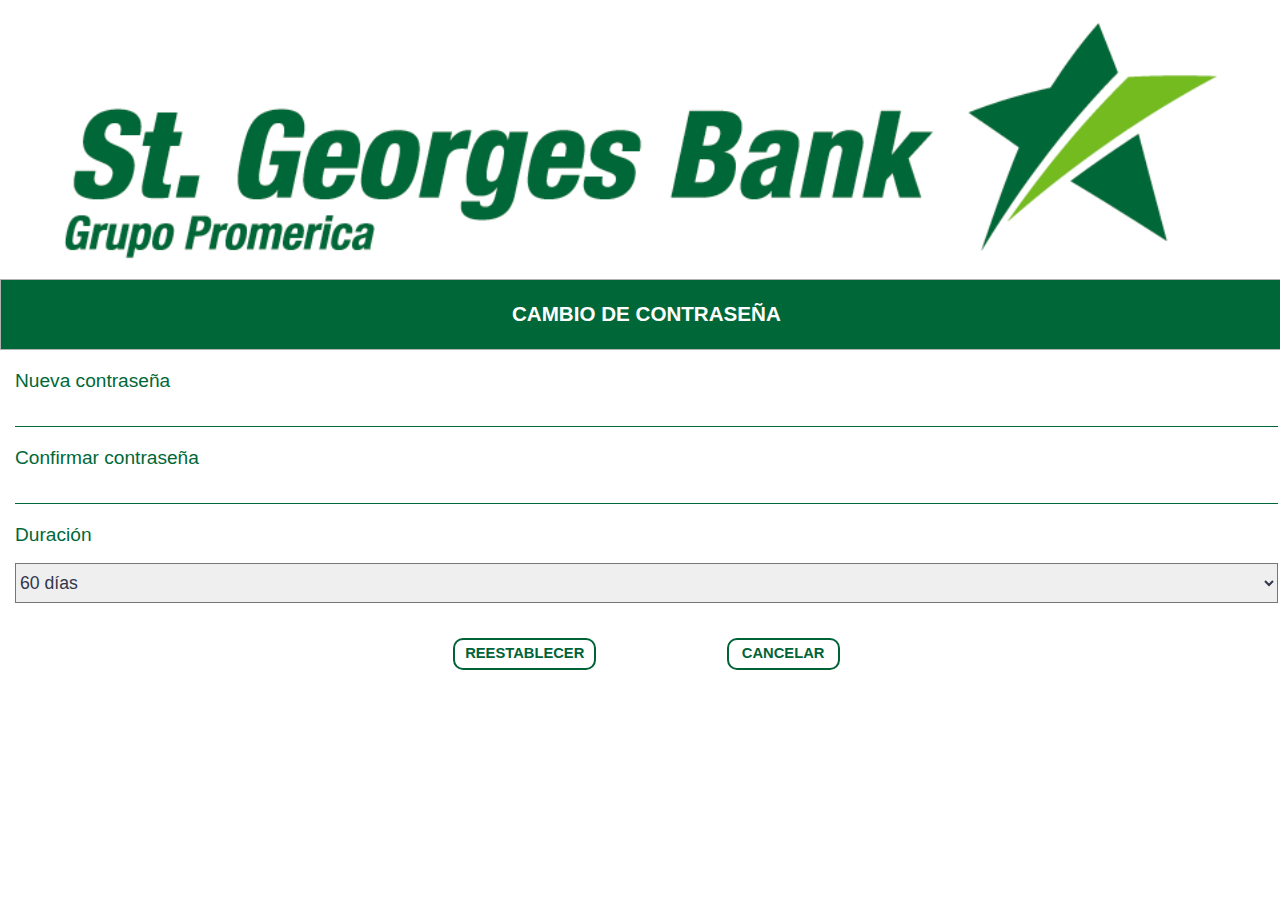
==== commit 0e91a926: "....." ====
--- a/APP_BANCARIA_DEV/index.html
+++ b/APP_BANCARIA_DEV/index.html
@@ -61,6 +61,15 @@
     <div id="appDrawer" data-role="drawer" data-title="">
 
         <ul id="navigation-container" data-role="listview">
+            <!--<div class="col-xs-12 menuH menuHPrincipal">
+                <li>
+                    <h2 class="nombreCliente" style="text-align: left !important;font-size: 17px !important;">Rafael López Pérez</h2>
+                    <h3>
+                        <span style="color:#4e4e4e;font-weight:bold;">Último ingreso:</span>
+                        <span style="color:#006838;"> 5 febrero 2018  1:30pm</span>
+                    </h3>
+                </li>
+            </div>-->
             <div class="col-xs-12 menuH menuHPrincipal">
                 <li>
                     <a href="javascript:goto('components/cuentasView/view.html');">
@@ -89,7 +98,7 @@
                 <li>
                     <a href="javascript:goto('components/prestamoView/view.html');">
                         <img src="images/menu/icono_solicitarprestamo.png"><span class="navigation-link-text">
-                    <h1>Prestamos</h1></span>
+                    <h1>Préstamos</h1></span>
                     </a>
                 </li>
                 <li>
@@ -108,9 +117,6 @@
                 </li>
                 <li>
                     <a href="javascript:goto('components/contactoView/view.html');"><img src="images/icons/icono_contacto.png"><span class="navigation-link-text"><h1>Contacto</h1></span></a>
-                </li>
-                <li>
-                    <a href="#"><img src="images/icons/icono_privacidad.png"><span class="navigation-link-text"><h1>Política de privacidad</h1></span></a>
                 </li>
             </div>
 
--- a/APP_BANCARIA_DEV/styles/style_app.css
+++ b/APP_BANCARIA_DEV/styles/style_app.css
@@ -86,7 +86,7 @@
 
 .botonIngresar{
 	width: 100%;
-	height: 220px;
+	height: 250px;
 	/**background-color: #00693E;*/
 	position: absolute; 
 	bottom:-5px;
@@ -612,11 +612,18 @@
     padding: 5px 15px;
     width: fit-content;
     border-radius: 5px;
-    color: #006838 !important;
+    color: white !important;
     font-size: 1.4em !important;
     font-weight: bold !important;
     margin-top:10px;
     margin-bottom:15px;
+}
+
+.nombreSeleccionDiv{
+	background-color: #006838 !important;
+    text-transform: uppercase;
+    border:1px solid #b1b1b1;
+    padding:10px 0px;
 }
 
 .principal img{
@@ -1384,4 +1391,8 @@
     border:1px solid #b1b1b1;
     padding:10px 0px;
     background-color:#f1f1f1;
+}
+
+.rotateImg{
+    transform: rotate(180deg);
 }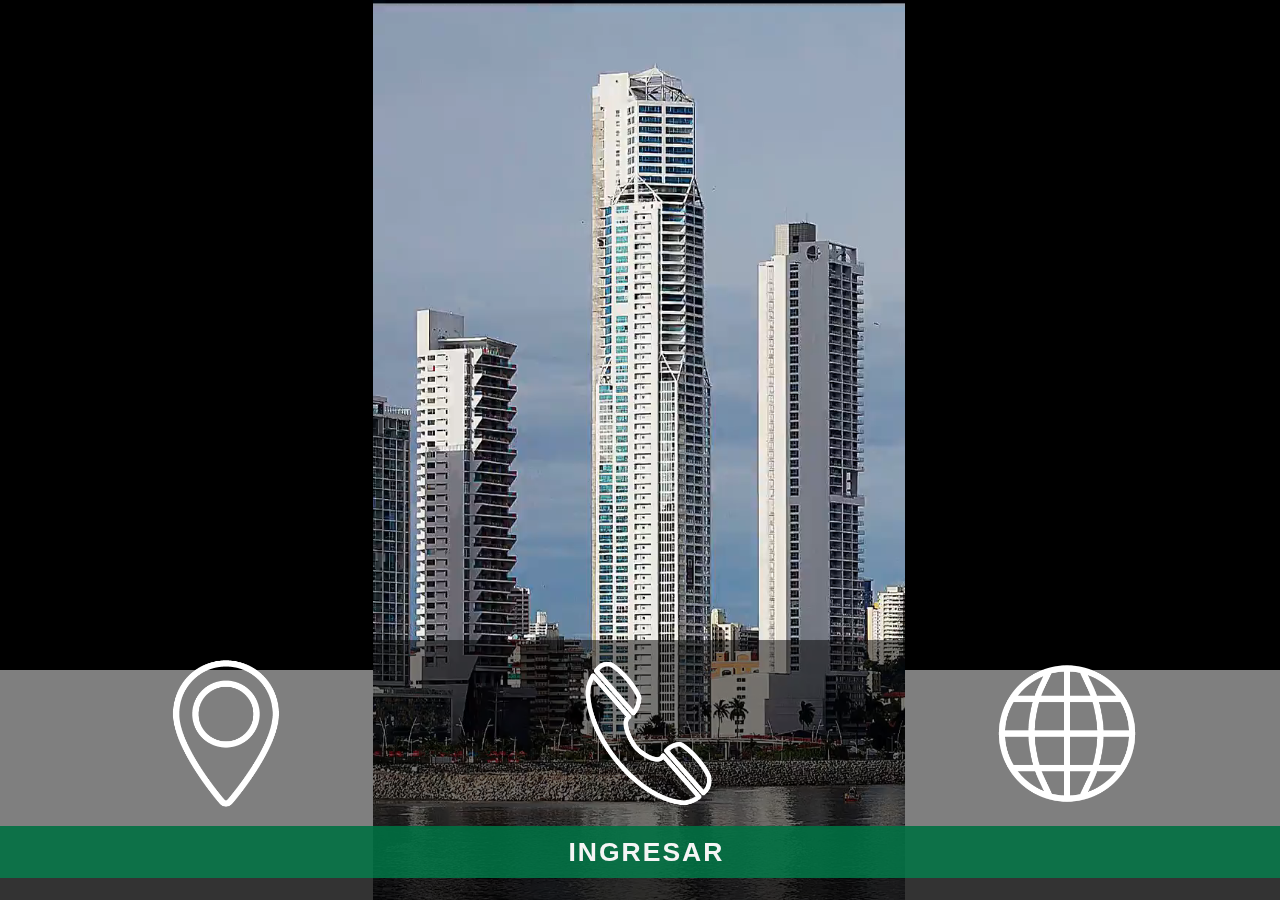
==== commit 325b2e91: "..." ====
--- a/APP_BANCARIA_DEV/index.html
+++ b/APP_BANCARIA_DEV/index.html
@@ -2,7 +2,7 @@
 <html>
 
 <head>
-    <title></title>
+    <title>St. Georges Bank</title>
     <meta charset="utf-8">
     <meta name="viewport" content="initial-scale=1, maximum-scale=1, width=device-width">
     <link href="kendo/styles/kendo.mobile.all.min.css" rel="stylesheet">
--- a/APP_BANCARIA_DEV/styles/style_app.css
+++ b/APP_BANCARIA_DEV/styles/style_app.css
@@ -89,7 +89,7 @@
 	height: 250px;
 	/**background-color: #00693E;*/
 	position: absolute; 
-	bottom:-5px;
+	bottom:30px;
     padding-top:20px;
     font-display: center;
 }
@@ -609,21 +609,23 @@
 
 .nombreSeleccion{
 	/*background-color: #006838;*/
-    padding: 5px 15px;
+    padding: 0px 15px;
     width: fit-content;
     border-radius: 5px;
-    color: white !important;
-    font-size: 1.4em !important;
+    color: #61bf1a !important;
+    font-size: 1.6em !important;
     font-weight: bold !important;
     margin-top:10px;
     margin-bottom:15px;
 }
 
 .nombreSeleccionDiv{
-	background-color: #006838 !important;
+	background-color:white !important;
     text-transform: uppercase;
-    border:1px solid #b1b1b1;
-    padding:10px 0px;
+    border-bottom: 1px solid #505050;
+    padding: 0px 0px;
+    /* background-color: #61bf1a; */
+    text-shadow: 1px 1px 1px #b0b0b0;
 }
 
 .principal img{
@@ -699,8 +701,9 @@
 	margin: 5% 0%;
 }
 
+/**
 #usuario::-webkit-input-placeholder {
-  color: white;
+  color: #333;
 }
 #usuario::-moz-placeholder {
   color: white;
@@ -710,7 +713,7 @@
 }
 #usuario:-moz-placeholder {
   color: white;
-}
+}*/
 
 /*menu hamburguesa*/
 .hamburguesaTop{
@@ -886,9 +889,9 @@
 	border-radius: 20px ;
     border: 2px solid #006338;
     border-radius: 10px !important;
-    background-color: white;
+    background-color: #006338;
     font-weight: 600;
-    color: #006338;
+    color: white;
     margin: 0% 5%;
 }
 
@@ -1374,6 +1377,38 @@
     border-bottom: 1px solid #006838 !important;
 }
 
+.inputContacto2{
+    width: 100% !important;
+    text-align: -webkit-left !important;
+    border: 1px solid #777;
+    border-radius: 10px;
+    font-size: 18px;
+    color: #333 !important;
+    padding: 10px 15px !important;
+}
+
+.selectContacto{
+    width:100% !important;
+    margin-bottom:10px !important;
+    height:auto !important;
+    font-size:1.3em !important;
+    border: 2px solid #bfbfbf !important;
+    border-radius: 10px !important;
+    padding: 8px 15px !important;
+    color: #333 !important;
+    background-color: white !important;
+}
+
+.selectContacto option {
+    background: white;
+    color: #333;
+}
+
+.selectContacto option:not(:checked) { 
+    background: white;
+    color: #333;
+}
+
 .tarjetaDiv{
     margin-top:10px;
 }
@@ -1388,11 +1423,15 @@
 }
 
 .nombreSeleccionDiv{
-    border:1px solid #b1b1b1;
-    padding:10px 0px;
-    background-color:#f1f1f1;
+    
 }
 
 .rotateImg{
     transform: rotate(180deg);
+}
+
+.linesRow{
+    margin-bottom: 5px;
+    padding-bottom: 5px;
+    border-bottom: 1px dashed #bbb;
 }